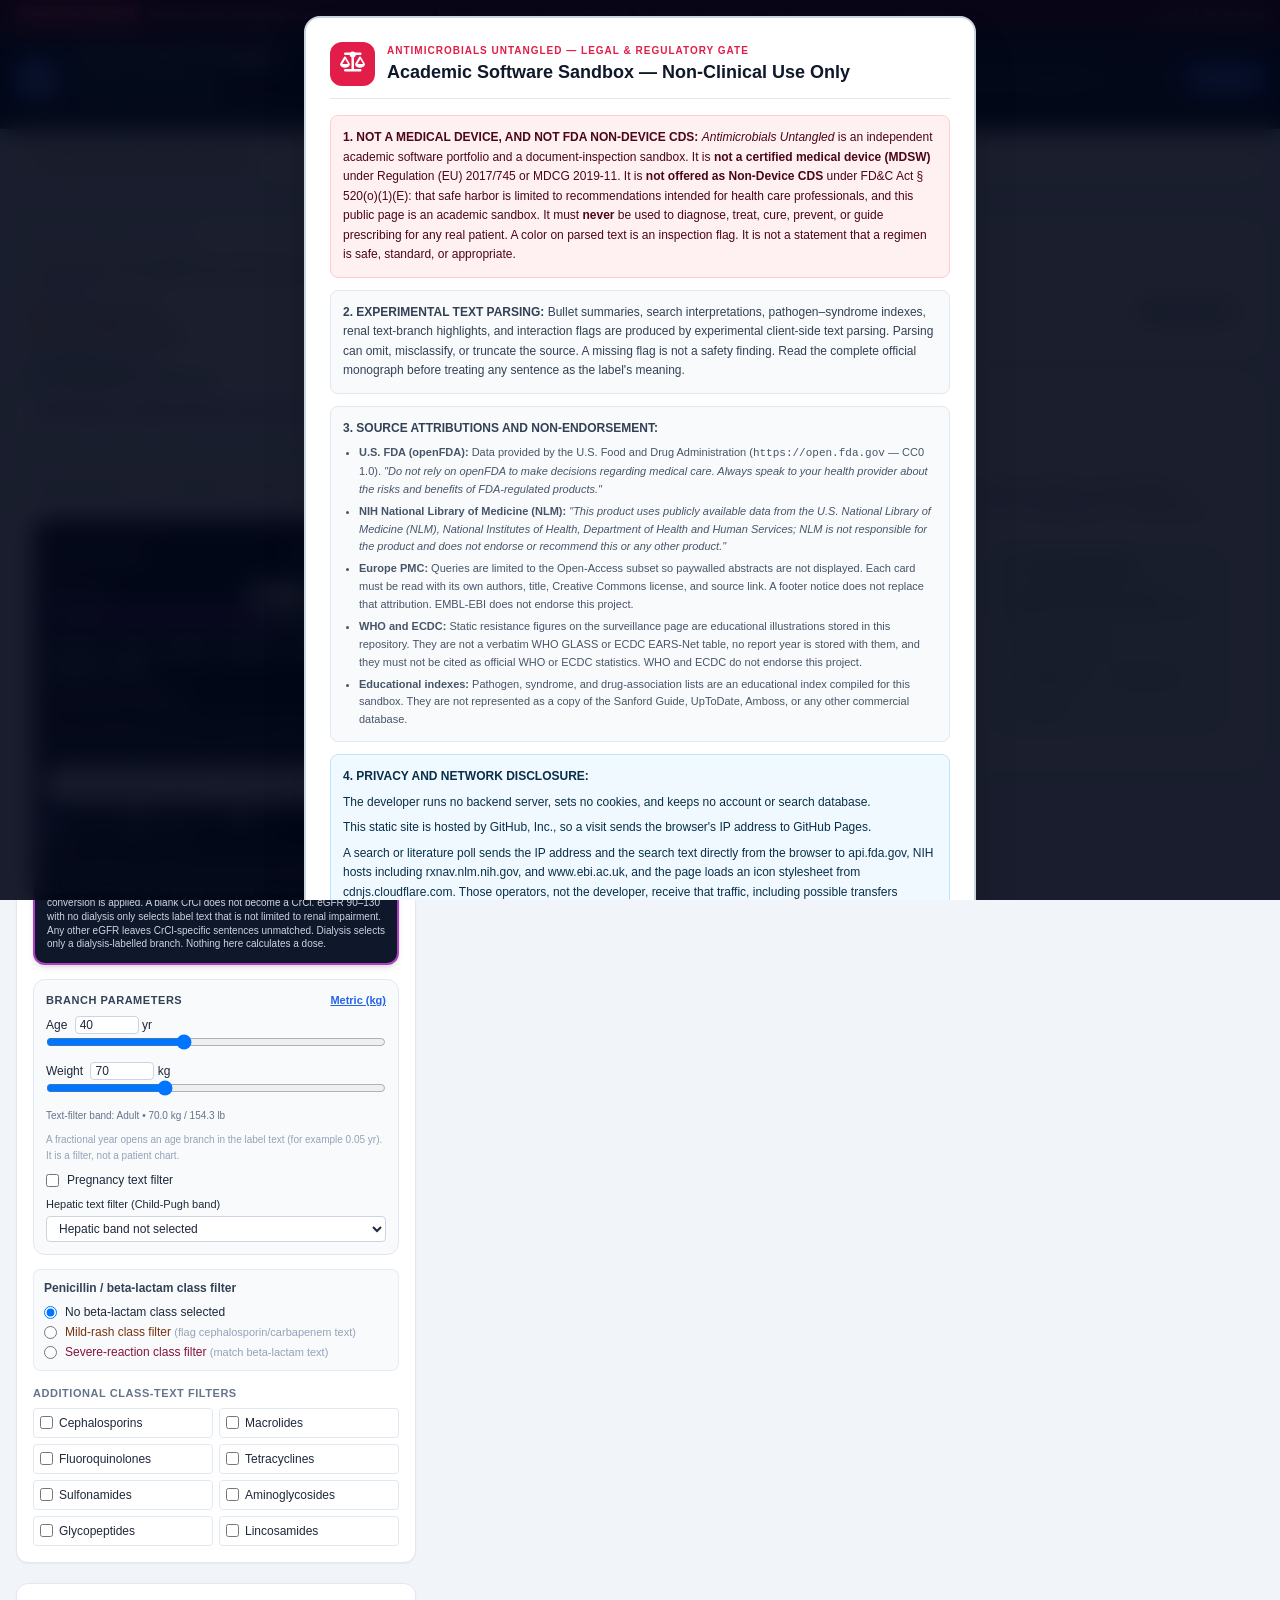
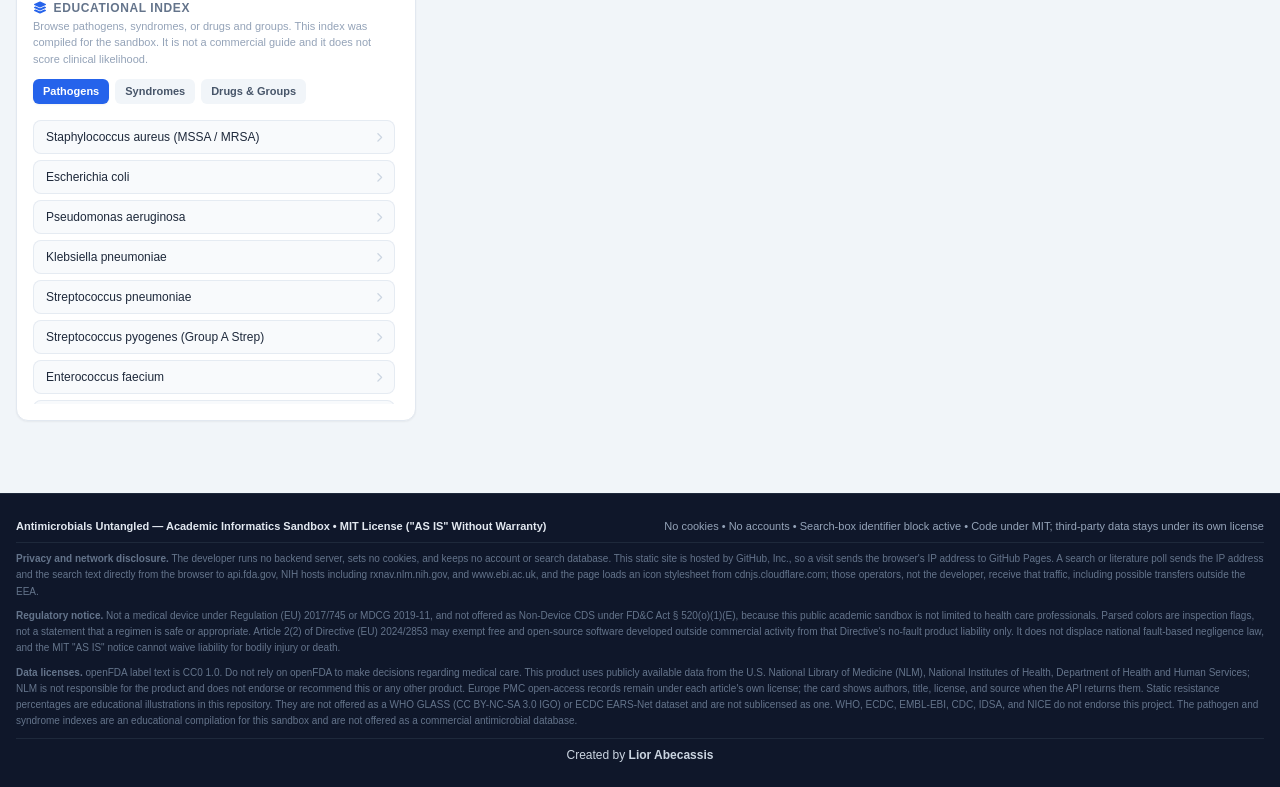
==== index.html @ 3cc13a45 "Scope ROI format drafts to one structural fingerprint. Unmatched drafts stay disabled and can no lon" ====
<!DOCTYPE html>
<html lang="en">
<head>
  <meta charset="UTF-8">
  <meta name="viewport" content="width=device-width, initial-scale=1.0">
  <meta http-equiv="Content-Security-Policy" content="form-action &#39;none&#39;; default-src &#39;self&#39; https: data: blob: &#39;unsafe-inline&#39; &#39;unsafe-eval&#39;; connect-src &#39;self&#39; https://api.fda.gov https://rxnav.nlm.nih.gov https://www.ebi.ac.uk; worker-src &#39;self&#39; blob:; object-src &#39;none&#39;; base-uri &#39;none&#39;">
  <title>Antimicrobials Untangled v1.18 — Modular Prototype</title>
  <link rel="stylesheet" href="./amu-styles.css?v=20261110">
  <link rel="preload" href="./amu-ui.js?v=20261112-search-load" as="script">
  <link rel="preload" href="./amu-resistance.js" as="script">
  <link rel="stylesheet" href="https://cdnjs.cloudflare.com/ajax/libs/font-awesome/6.4.0/css/all.min.css" integrity="sha512-iecdLmaskl7CVkqkXNQ/ZH/XLlvWZOJyj7Yy7tcenmpD1ypASozpmT/E0iPtmFIB46ZmdtAc9eNBvH0H/ZpiBw==" crossorigin="anonymous" referrerpolicy="no-referrer">
  <style>
    [hidden], .hidden { display: none !important; }
    /* Keep the consent gate usable while the application waits for its database.
       The overlay is the only scroll container, so the bottom stays reachable
       on short screens, touch devices and at increased browser zoom. */
    #legalGateModal {
      position: fixed;
      inset: 0;
      z-index: 70;
      display: flex;
      flex-direction: column;
      align-items: center;
      justify-content: flex-start;
      box-sizing: border-box;
      height: 100vh;
      height: 100dvh;
      padding: 16px;
      overflow-x: hidden;
      overflow-y: auto;
      overscroll-behavior-y: contain;
      touch-action: pan-y;
      -webkit-overflow-scrolling: touch;
    }
    #legalGateModal > .amu-legal-dialog {
      flex: 0 0 auto;
      width: 100%;
      max-width: 42rem;
      min-height: 0;
      max-height: none;
      margin-block: auto;
      overflow: visible;
    }
    body { font-family: -apple-system, BlinkMacSystemFont, "Segoe UI", Roboto, sans-serif; }
    .custom-scroll::-webkit-scrollbar { width: 6px; height: 6px; }
    .custom-scroll::-webkit-scrollbar-thumb { background: #94a3b8; border-radius: 3px; }
    @keyframes flashRing {
      0% { box-shadow: 0 0 0 0 rgba(37, 99, 235, 0.8); transform: scale(1.01); }
      50% { box-shadow: 0 0 0 10px rgba(37, 99, 235, 0); transform: scale(1.01); }
      100% { box-shadow: 0 0 0 0 rgba(37, 99, 235, 0); transform: scale(1); }
    }
    .card-flash { animation: flashRing 1.4s ease-out; }
    .renal-vibrant-box {
      background: linear-gradient(135deg, #4a044e 0%, #86198f 55%, #be185d 100%);
      box-shadow: 0 4px 15px -2px rgba(190, 24, 93, 0.45);
    }
    .renal-contra-banner {
      background: linear-gradient(90deg, #991b1b 0%, #dc2626 50%, #b91c1c 100%);
    }
    .caution-banner {
      background: linear-gradient(90deg, #9a3412 0%, #f59e0b 50%, #c2410c 100%);
      box-shadow: 0 4px 14px -2px rgba(245, 158, 11, 0.5);
    }
    .allergy-contra-banner {
      background: linear-gradient(90deg, #7f1d1d 0%, #dc2626 50%, #991b1b 100%);
      box-shadow: 0 4px 14px -2px rgba(220, 38, 38, 0.5);
    }
    .renal-metric-selector { display: inline-flex; align-items: center; gap: 6px; min-height: 44px; cursor: pointer; font-size: 11px; line-height: 1; }
    .renal-metric-selector input { position: absolute; width: 1px; height: 1px; opacity: 0; }
    .renal-metric-option { color: #94a3b8; transition: color .15s ease; }
    .renal-metric-selector[data-metric="egfr"] .renal-option-egfr,
    .renal-metric-selector[data-metric="crcl"] .renal-option-crcl { color: #f8fafc; }
    .renal-switch-track { display: inline-block; position: relative; width: 32px; height: 16px; flex-shrink: 0; border-radius: 4px; background: #475569; box-shadow: inset 0 0 0 1px #64748b; }
    .renal-switch-track::after { content: ""; position: absolute; left: 2px; top: 2px; width: 12px; height: 12px; border-radius: 2px; background: #f1f5f9; transition: transform .15s ease; }
    .renal-metric-selector input:checked + .renal-switch-track::after { transform: translateX(16px); }
    .renal-metric-selector input:focus-visible + .renal-switch-track { outline: 2px solid #c4b5fd; outline-offset: 3px; }
    .renal-metric-selector input:disabled + .renal-switch-track { opacity: .5; }
    @media (prefers-reduced-motion: reduce) { .renal-switch-track, .renal-switch-track::after { transition: none; } }
  </style>
</head>
<body class="bg-slate-100 text-slate-800 min-h-screen flex flex-col">
  <div id="amuDatabaseBar" style="position:relative;z-index:60;background:#e2e8f0;color:#0f172a;padding:10px 18px;font:12px system-ui;border-bottom:1px solid #94a3b8" role="status" aria-live="polite">
    <span id="amuDatabaseStatus">Loading application data automatically…</span>
    <span id="amuLocalDatabaseTools" hidden>
      <label style="cursor:pointer;text-decoration:underline;margin-left:12px">Import database JSON
        <input id="amuDatabaseImport" type="file" accept=".json,application/json" style="max-width:210px;margin-left:6px">
      </label>
      <button id="amuReloadDatabase" type="button" style="margin-left:10px;text-decoration:underline">Reload database</button>
    </span>
  </div>
  <!-- ===================================================================== -->
  <!-- MANDATORY CLICK-WRAP LEGAL & REGULATORY GATE MODAL (ZERO-STORAGE)     -->
  <!-- ===================================================================== -->
  <div id="legalGateModal" role="dialog" aria-modal="true" aria-labelledby="legalGateTitle" tabindex="0" class="bg-slate-950/90 backdrop-blur-md custom-scroll">
    <div class="amu-legal-dialog bg-white rounded-2xl w-full p-6 shadow-2xl border-2 border-slate-300 space-y-4">
      <div class="flex items-center gap-3 border-b border-slate-200 pb-3">
        <div class="bg-rose-600 text-white p-2.5 rounded-xl shrink-0">
          <i class="fa-solid fa-scale-balanced text-xl"></i>
        </div>
        <div>
          <span class="text-[10px] font-bold uppercase tracking-widest text-rose-600 block">Antimicrobials Untangled — Legal &amp; Regulatory Gate</span>
          <h2 id="legalGateTitle" class="text-lg font-extrabold text-slate-900">Academic Software Sandbox — Non-Clinical Use Only</h2>
        </div>
      </div>

      <div class="space-y-3 text-xs text-slate-700 leading-relaxed">
        <div class="p-3 rounded-lg bg-rose-50 border border-rose-200 text-rose-950">
          <strong>1. NOT A MEDICAL DEVICE, AND NOT FDA NON-DEVICE CDS:</strong>
          <em>Antimicrobials Untangled</em> is an independent academic software portfolio and a document-inspection sandbox. It is <strong>not a certified medical device (MDSW)</strong> under Regulation (EU) 2017/745 or MDCG 2019-11. It is <strong>not offered as Non-Device CDS</strong> under FD&amp;C Act § 520(o)(1)(E): that safe harbor is limited to recommendations intended for health care professionals, and this public page is an academic sandbox. It must <strong>never</strong> be used to diagnose, treat, cure, prevent, or guide prescribing for any real patient. A color on parsed text is an inspection flag. It is not a statement that a regimen is safe, standard, or appropriate.
        </div>

        <div class="p-3 rounded-lg bg-slate-50 border border-slate-200">
          <strong>2. EXPERIMENTAL TEXT PARSING:</strong>
          Bullet summaries, search interpretations, pathogen–syndrome indexes, renal text-branch highlights, and interaction flags are produced by experimental client-side text parsing. Parsing can omit, misclassify, or truncate the source. A missing flag is not a safety finding. Read the complete official monograph before treating any sentence as the label's meaning.
        </div>

        <div class="p-3 rounded-lg bg-slate-50 border border-slate-200 space-y-1.5">
          <strong>3. SOURCE ATTRIBUTIONS AND NON-ENDORSEMENT:</strong>
          <ul class="list-disc pl-4 space-y-1 text-[11px] text-slate-600">
            <li><strong>U.S. FDA (openFDA):</strong> Data provided by the U.S. Food and Drug Administration (<span class="font-mono">https://open.fda.gov</span> — CC0 1.0). <em>"Do not rely on openFDA to make decisions regarding medical care. Always speak to your health provider about the risks and benefits of FDA-regulated products."</em></li>
            <li><strong>NIH National Library of Medicine (NLM):</strong> <em>"This product uses publicly available data from the U.S. National Library of Medicine (NLM), National Institutes of Health, Department of Health and Human Services; NLM is not responsible for the product and does not endorse or recommend this or any other product."</em></li>
            <li><strong>Europe PMC:</strong> Queries are limited to the Open-Access subset so paywalled abstracts are not displayed. Each card must be read with its own authors, title, Creative Commons license, and source link. A footer notice does not replace that attribution. EMBL-EBI does not endorse this project.</li>
            <li><strong>WHO and ECDC:</strong> Static resistance figures on the surveillance page are educational illustrations stored in this repository. They are not a verbatim WHO GLASS or ECDC EARS-Net table, no report year is stored with them, and they must not be cited as official WHO or ECDC statistics. WHO and ECDC do not endorse this project.</li>
            <li><strong>Educational indexes:</strong> Pathogen, syndrome, and drug-association lists are an educational index compiled for this sandbox. They are not represented as a copy of the Sanford Guide, UpToDate, Amboss, or any other commercial database.</li>
          </ul>
        </div>

        <div class="p-3 rounded-lg bg-sky-50 border border-sky-200 text-sky-950 space-y-1.5">
          <strong>4. PRIVACY AND NETWORK DISCLOSURE:</strong>
          <p>The developer runs no backend server, sets no cookies, and keeps no account or search database.</p>
          <p>This static site is hosted by GitHub, Inc., so a visit sends the browser's IP address to GitHub Pages.</p>
          <p>A search or literature poll sends the IP address and the search text directly from the browser to api.fda.gov, NIH hosts including rxnav.nlm.nih.gov, and www.ebi.ac.uk, and the page loads an icon stylesheet from cdnjs.cloudflare.com. Those operators, not the developer, receive that traffic, including possible transfers outside the EEA.</p>
        </div>

        <div class="p-3 rounded-lg bg-slate-50 border border-slate-200">
          <strong>5. MIT NOTICE AND WHAT IT DOES NOT WAIVE:</strong>
          The source code is released free of charge, outside commercial activity, under the MIT License ("AS IS", without warranty). Article 2(2) of Directive (EU) 2024/2853 can exempt that kind of free and open-source software from the Directive's no-fault product liability. Article 2(4) preserves national fault-based negligence law. An "AS IS" notice cannot waive liability for bodily injury or death. Hosting this page is not the same thing as only publishing a source repository. The click-through records that this sandbox is not a basis for patient care.
        </div>
      </div>

      <label class="flex items-start gap-2.5 p-3 rounded-xl bg-slate-100 border border-slate-300 cursor-pointer text-xs font-semibold text-slate-900">
        <input type="checkbox" id="legalConsentCheck" onchange="document.getElementById(&#39;enterSandboxBtn&#39;).disabled = !this.checked" class="mt-0.5 rounded text-blue-600">
        <span>I am viewing <em>Antimicrobials Untangled</em> only as an academic portfolio demonstration. I will not use it for clinical patient care. I have read the hosting and third-party API disclosure, and I understand the MIT notice does not waive liability for bodily injury or death.</span>
      </label>

      <div class="flex justify-end">
        <button id="enterSandboxBtn" disabled="" onclick="acceptLegalGate()" class="bg-blue-600 hover:bg-blue-500 disabled:bg-slate-300 disabled:text-slate-500 text-white text-xs font-bold px-5 py-2.5 rounded-xl transition-all shadow">
          Acknowledge &amp; Enter Antimicrobials Untangled
        </button>
      </div>
    </div>
  </div>

  <!-- ===================================================================== -->
  <!-- FULL MONOGRAPH & SELF-REGULATION INSPECTOR MODAL                      -->
  <!-- ===================================================================== -->
  <div id="amuAppShell" style="display:contents" inert="">
  <div id="monographModal" class="fixed inset-0 bg-slate-950/75 backdrop-blur-sm z-50 flex items-center justify-center p-4 hidden">
    <div class="bg-white rounded-2xl max-w-3xl w-full p-6 shadow-2xl border border-slate-300 space-y-4 max-h-[88vh] flex flex-col">
      <div class="flex items-start justify-between border-b border-slate-200 pb-3">
        <div>
          <span id="modalSectionTag" class="text-[10px] font-bold uppercase tracking-wider text-purple-700 bg-purple-100 px-2 py-0.5 rounded">Source text and attribution</span>
          <h3 id="modalDrugTitle" class="text-base font-bold text-slate-900 mt-1">Monograph Inspector</h3>
        </div>
        <button onclick="closeMonographModal()" class="text-slate-400 hover:text-slate-700 text-xl font-bold px-2">&times;</button>
      </div>
      <div id="modalReasonBanner" class="p-3 rounded-lg bg-amber-50 border border-amber-200 text-xs text-amber-950"></div>
      <div id="modalRawTextBody" class="p-4 rounded-xl bg-slate-50 border border-slate-200 text-xs text-slate-800 leading-relaxed overflow-y-auto custom-scroll flex-1 whitespace-pre-wrap font-mono"></div>
      <div class="flex justify-between items-center pt-2 border-t border-slate-100 text-[11px] text-slate-500">
        <span id="modalSourceAttribution">Source details appear with the selected record.</span>
        <button onclick="closeMonographModal()" class="bg-slate-900 text-white text-xs font-semibold px-4 py-2 rounded-lg hover:bg-slate-800">Close Inspector</button>
      </div>
    </div>
  </div>

  <!-- ===================================================================== -->
  <!-- PERSISTENT TOP LEGAL & ATTRIBUTION BANNER                             -->
  <!-- ===================================================================== -->
  <div class="bg-rose-950 text-rose-100 text-[11px] px-4 py-1.5 border-b border-rose-800">
    <div class="max-w-7xl mx-auto flex flex-col sm:flex-row sm:items-center sm:justify-between gap-1">
      <div class="flex items-center gap-2">
        <span class="bg-rose-600 text-white text-[9px] font-extrabold uppercase px-1.5 py-0.5 rounded">Non-Clinical Sandbox</span>
        <span><strong>Antimicrobials Untangled:</strong> Academic document sandbox. Not a medical device and not FDA CDS. No accounts stored here. Host and API disclosure is in the footer.</span>
      </div>
      <button onclick="document.getElementById(&#39;legalGateModal&#39;).classList.remove(&#39;hidden&#39;)" class="underline text-rose-300 hover:text-white text-left sm:text-right shrink-0 font-semibold">
        Legal &amp; API Notices
      </button>
    </div>
  </div>

  <!-- ===================================================================== -->
  <!-- TOP NAVIGATION & CONTROL PANEL                                        -->
  <!-- ===================================================================== -->
  <header class="bg-slate-900 text-white border-b border-slate-800 sticky top-0 z-30 shadow-lg">
    <div class="max-w-7xl mx-auto px-4 py-3 flex flex-col lg:flex-row lg:items-center lg:justify-between gap-3">
      
      <div class="flex flex-col sm:flex-row sm:items-center gap-4">
        <div class="flex items-center gap-3 cursor-pointer" onclick="renderWelcomeHomeState()">
          <!-- DYNAMIC LAYERED LOGO ICON: Thumbs-Up Partially Covering Bacteria (Pathogen/Syndrome) OR Medical Cross (Drug/Group) -->
          <div id="headerLogoBox" class="bg-blue-600 w-11 h-11 rounded-xl text-white shadow-inner relative flex items-center justify-center shrink-0" title="Pathogen &amp; Syndrome Mode: Thumbs-Up over Bacteria">
            <!-- Base Icon (Bacteria by default; switches to Medical Cross in Drug Mode) -->
            <i id="headerBaseIcon" class="fa-solid fa-bacterium text-[20px] text-blue-100 -translate-x-1 -translate-y-1 transition-all"></i>
            <!-- Partially Covering Thumbs-Up Icon -->
            <i class="fa-solid fa-thumbs-up text-[14px] text-white absolute bottom-1 right-1 drop-shadow-[0_2px_2px_rgba(30,58,138,0.95)]"></i>
          </div>
          <div>
            <div class="flex items-center gap-2 flex-wrap">
              <h1 class="text-lg font-extrabold tracking-tight text-white">Antimicrobials Untangled</h1>
              <span class="bg-emerald-500/20 text-emerald-300 border border-emerald-500/30 text-[10px] px-2 py-0.5 rounded-full font-semibold flex items-center gap-1">
                <i class="fa-solid fa-user-lock text-[9px]"></i> No accounts stored here
              </span>
            </div>
            <p class="text-[11px] text-slate-400">Pathogen • Syndrome/Disease • Drug/Drug Group</p>
          </div>
        </div>

        <!-- CONTROL PANEL: Page Switcher -->
        <nav class="flex items-center bg-slate-800 p-1 rounded-xl border border-slate-700 self-start sm:self-auto">
          <button id="navBtnCds" onclick="switchPage(&#39;cds&#39;)" class="px-3.5 py-1.5 rounded-lg text-xs font-bold transition-all flex items-center gap-2 bg-blue-600 text-white shadow">
            <i class="fa-solid fa-pills"></i>
            <span>Therapeutic Explorer</span>
          </button>
          <button id="navBtnResistances" onclick="switchPage(&#39;resistances&#39;)" class="px-3.5 py-1.5 rounded-lg text-xs font-bold transition-all flex items-center gap-2 text-slate-300 hover:text-white">
            <i class="fa-solid fa-chart-line"></i>
            <span>Resistances (Daily Poll)</span>
          </button>
        </nav>
      </div>

      <!-- Universal Search Bar with Strict PII Firewall -->
      <div id="cdsSearchBar" class="flex flex-col w-full lg:w-[460px] gap-1">
        <div class="flex items-center gap-2">
          <div class="relative flex-1">
            <i class="fa-solid fa-magnifying-glass absolute left-3 top-2.5 text-slate-400 text-xs"></i>
            <input type="text" id="diseaseSearchInput" autocomplete="off" spellcheck="false" placeholder="Search Pathogen, Syndrome, or Drug/Group..." onkeydown="if(event.key === &#39;Enter&#39;) executeDiseaseQuery()" class="w-full bg-slate-800 text-white text-xs rounded-lg pl-8 pr-3 py-2 border border-slate-700 focus:outline-none focus:border-blue-500 placeholder-slate-400">
          </div>
          <button onclick="executeDiseaseQuery()" class="bg-blue-600 hover:bg-blue-500 text-white text-xs font-semibold px-3.5 py-2 rounded-lg transition-colors shrink-0 shadow">
            Untangle
          </button>
        </div>
        <div id="piiFirewallAlert" class="hidden text-[10px] bg-rose-900/90 text-rose-200 px-2.5 py-1 rounded border border-rose-600 font-semibold"></div>
      </div>

    </div>
  </header>

  <!-- ======================================================================= -->
  <!-- PAGE 1: THERAPEUTIC EXPLORER                                            -->
  <!-- ======================================================================= -->
  <details id="amuFieldsPanel" class="mx-4 my-3 p-3 bg-white border border-slate-300 rounded-xl text-xs">
    <summary class="cursor-pointer font-bold text-slate-700">Database-defined branch fields <span id="amuFieldCount"></span></summary>
    <p class="my-2 text-slate-500">These are monograph text-branch filters. Values stay in memory for this tab and are not a patient chart. Page controls supply the existing fields. Enable a label-interpreter override to replace a page value; an empty override means unknown. Legacy reference panels continue to follow the page controls. New fields appear from the database automatically.</p>
    <div id="amuFieldControls" class="grid grid-cols-1 sm:grid-cols-2 lg:grid-cols-3 gap-3"></div>
    <button id="amuResetFields" type="button" class="mt-3 px-3 py-1 border rounded">Clear branch-field overrides</button>
  </details>
  <main id="pageCds" class="max-w-7xl mx-auto px-4 py-6 grid grid-cols-1 lg:grid-cols-12 gap-6 flex-1">
    
    <!-- Left Sidebar -->
    <aside class="lg:col-span-4 space-y-5">

      <!-- Risk & Self-Regulation Color Legend -->
      <section class="bg-white p-3.5 rounded-xl border border-slate-200 shadow-sm space-y-2">
        <span class="text-[10px] font-bold text-slate-400 uppercase tracking-wider block">Parsed-text color legend</span>
        <p class="text-[10px] text-slate-500 leading-snug">Colors mark phrases the experimental parser detected in retrieved text. They are not a safety, risk, or dosing judgment. Green means no flag was detected in the parsed excerpt.</p>
        <div class="grid grid-cols-1 gap-1.5 text-[11px]">
          <div class="flex items-center gap-1.5 text-rose-800 font-semibold"><span class="w-2.5 h-2.5 rounded-full bg-rose-500 shrink-0"></span>Parsed caution phrase</div>
          <div class="flex items-center gap-1.5 text-amber-800 font-semibold"><span class="w-2.5 h-2.5 rounded-full bg-amber-500 shrink-0"></span>Parsed adjustment phrase</div>
          <div class="flex items-center gap-1.5 text-blue-800 font-semibold"><span class="w-2.5 h-2.5 rounded-full bg-blue-500 shrink-0"></span>Unflagged Label Text</div>
          <div class="flex items-center gap-1.5 text-emerald-800 font-semibold"><span class="w-2.5 h-2.5 rounded-full bg-emerald-500 shrink-0"></span>No Flag Detected in Parsed Text</div>
          <div class="flex items-center gap-1.5 text-purple-900 font-bold bg-purple-50 p-1.5 rounded border border-purple-200">
            <i class="fa-solid fa-eye text-purple-600"></i>
            <span>Purple flag = complex text (hover preview / click full text)</span>
          </div>
        </div>
      </section>

      <!-- Patient Allergy & Vibrant Renal Function Controls -->
      <section class="bg-white p-4 rounded-xl border border-slate-200 shadow-sm space-y-3.5">
        <div class="flex items-center justify-between border-b border-slate-100 pb-2">
          <h2 class="text-xs font-bold text-slate-500 uppercase tracking-wider flex items-center gap-1.5">
            <i class="fa-solid fa-sliders text-blue-600"></i> Monograph text-branch filters
          </h2>
          <button onclick="resetAllergies()" class="text-[11px] text-blue-600 hover:underline font-medium">Reset All</button>
        </div>

        <!-- RENAL MEASUREMENT SELECTOR: direct measurements; explicit standard-dose assumption for normal eGFR only -->
        <div id="renalToggleWrapper" class="p-3 rounded-xl bg-slate-900 text-white border-2 border-fuchsia-500/80 shadow-md space-y-2 transition-all">
          <div class="flex items-center justify-between gap-2">
            <span class="text-xs font-extrabold tracking-wide text-fuchsia-200"><i class="fa-solid fa-kidneys text-fuchsia-400 mr-1"></i>Renal text filter</span>
            <label class="renal-metric-selector font-bold" data-metric="egfr">
              <span class="renal-metric-option renal-option-egfr" aria-hidden="true">eGFR</span>
              <input id="useCrClInput" type="checkbox" role="switch" aria-label="Use CrCl instead of eGFR" aria-describedby="renalMetricStatus" onchange="syncRenalMetric()">
              <span class="renal-switch-track" aria-hidden="true"></span>
              <span class="renal-metric-option renal-option-crcl" aria-hidden="true">CrCl</span>
            </label>
          </div>
          <div id="egfrInputGroup" class="space-y-2">
            <div class="flex items-center justify-between gap-2"><span class="text-[11px] font-bold text-fuchsia-100">eGFR value</span><span class="text-[10px] text-slate-300"><input id="egfrNum" type="number" min="0" max="160" step="1" value="100" oninput="syncEgfr(this.value,&#39;num&#39;)" class="w-16 text-slate-900 rounded px-1 text-xs"> mL/min/1.73 m²</span></div>
            <input id="egfrRng" type="range" min="0" max="160" step="1" value="100" oninput="syncEgfr(this.value,&#39;rng&#39;)" class="w-full accent-fuchsia-500">
            <div class="flex flex-wrap gap-1"><button type="button" onclick="syncEgfr(140)" class="text-[10px] font-bold px-1.5 py-0.5 rounded bg-slate-700 hover:bg-fuchsia-600 text-slate-100">ARC &gt;130</button><button type="button" onclick="syncEgfr(100)" class="text-[10px] font-bold px-1.5 py-0.5 rounded bg-slate-700 hover:bg-fuchsia-600 text-slate-100">G1 ≥90</button><button type="button" onclick="syncEgfr(75)" class="text-[10px] font-bold px-1.5 py-0.5 rounded bg-slate-700 hover:bg-fuchsia-600 text-slate-100">G2 60–89</button><button type="button" onclick="syncEgfr(52)" class="text-[10px] font-bold px-1.5 py-0.5 rounded bg-slate-700 hover:bg-fuchsia-600 text-slate-100">G3a 45–59</button><button type="button" onclick="syncEgfr(37)" class="text-[10px] font-bold px-1.5 py-0.5 rounded bg-slate-700 hover:bg-fuchsia-600 text-slate-100">G3b 30–44</button><button type="button" onclick="syncEgfr(22)" class="text-[10px] font-bold px-1.5 py-0.5 rounded bg-slate-700 hover:bg-fuchsia-600 text-slate-100">G4 15–29</button><button type="button" onclick="syncEgfr(10)" class="text-[10px] font-bold px-1.5 py-0.5 rounded bg-slate-700 hover:bg-fuchsia-600 text-slate-100">G5 &lt;15</button></div>
            <div id="egfrStage" class="text-[11px] font-bold text-fuchsia-200"></div>
          </div>
          <div id="crclInputGroup" class="space-y-2 hidden">
            <div class="flex items-center justify-between gap-2"><span class="text-[11px] font-bold text-amber-100">Creatinine clearance (CrCl)</span><span class="text-[10px] text-slate-300"><input id="crclNum" type="number" min="0" max="160" step="1" placeholder="Enter" oninput="syncCrCl(this.value,&#39;num&#39;)" class="w-16 text-slate-900 rounded px-1 text-xs"> mL/min</span></div>
            <input id="crclRng" type="range" min="0" max="160" step="1" value="0" disabled="" oninput="syncCrCl(this.value,&#39;rng&#39;)" class="w-full accent-amber-400 disabled:opacity-30">
            <div class="flex flex-wrap gap-1"><button type="button" onclick="syncCrCl(120)" class="text-[10px] font-bold px-1.5 py-0.5 rounded bg-slate-700 hover:bg-amber-600 text-slate-100">≥90</button><button type="button" onclick="syncCrCl(75)" class="text-[10px] font-bold px-1.5 py-0.5 rounded bg-slate-700 hover:bg-amber-600 text-slate-100">60–89</button><button type="button" onclick="syncCrCl(45)" class="text-[10px] font-bold px-1.5 py-0.5 rounded bg-slate-700 hover:bg-amber-600 text-slate-100">30–59</button><button type="button" onclick="syncCrCl(22)" class="text-[10px] font-bold px-1.5 py-0.5 rounded bg-slate-700 hover:bg-amber-600 text-slate-100">15–29</button><button type="button" onclick="syncCrCl(8)" class="text-[10px] font-bold px-1.5 py-0.5 rounded bg-slate-700 hover:bg-amber-600 text-slate-100">&lt;15</button></div>
            <div id="crclStage" class="text-[11px] font-bold text-amber-200">Enter CrCl to evaluate CrCl-specific FDA label branches.</div>
          </div>
          <div id="renalMetricStatus" class="text-[10px] text-slate-300" aria-live="polite">eGFR text filter selected. A blank CrCl, with eGFR 90–130 and no dialysis, selects the ordinary-function label text. It does not convert eGFR into CrCl and does not recommend a dose.</div>
          <div class="flex flex-wrap gap-x-3 gap-y-1 text-[11px] text-slate-200">
            <label class="flex items-center gap-1 cursor-pointer"><input type="radio" name="rrtMode" value="none" checked="" onchange="syncRenalMetric()"> No dialysis</label>
            <label class="flex items-center gap-1 cursor-pointer"><input type="radio" name="rrtMode" value="hd" onchange="syncRenalMetric()"> Intermittent HD</label>
            <label class="flex items-center gap-1 cursor-pointer"><input type="radio" name="rrtMode" value="crrt" onchange="syncRenalMetric()"> CRRT</label>
            <label class="flex items-center gap-1 cursor-pointer"><input type="radio" name="rrtMode" value="capd" onchange="syncRenalMetric()"> Peritoneal dialysis (CAPD)</label>
          </div>
          <input type="checkbox" id="renalFlag" class="hidden">
          <p class="text-[10px] text-slate-300 leading-snug">FDA Monograph Branch Explorer. These values are text-filter parameters: they choose which monograph sentences are shown. eGFR is entered in mL/min/1.73 m² and CrCl is entered separately in mL/min. No numeric conversion is applied. A blank CrCl does not become a CrCl. eGFR 90–130 with no dialysis only selects label text that is not limited to renal impairment. Any other eGFR leaves CrCl-specific sentences unmatched. Dialysis selects only a dialysis-labelled branch. Nothing here calculates a dose.</p>
        </div>

        <!-- MONOGRAPH BRANCH PARAMETERS -->
        <div class="p-3 rounded-xl bg-slate-50 border border-slate-200 space-y-2 text-xs">
          <div class="flex items-center justify-between">
            <b class="text-slate-700 uppercase tracking-wider text-[11px]">Branch parameters</b>
            <button id="unitBtn" onclick="toggleUnits()" class="text-[11px] font-bold text-blue-600 underline">Metric (kg)</button>
          </div>
          <label class="block">Age
            <input id="ageNum" type="number" min="0" max="110" step="0.01" value="40" oninput="syncPt(&#39;age&#39;,this.value)" class="w-16 border border-slate-300 rounded px-1 ml-1"> yr
            <input id="ageRng" type="range" min="0" max="100" step="0.01" value="40" oninput="syncPt(&#39;age&#39;,this.value)" class="w-full">
          </label>
          <div id="neonatalContextGroup" class="hidden rounded-lg border border-amber-200 bg-amber-50 p-2 space-y-2">
            <div class="text-[10px] font-bold uppercase tracking-wide text-amber-900">Neonatal label-text branch (only if that label names age)</div>
            <div class="grid grid-cols-2 gap-2">
              <label class="text-[11px] text-amber-950">Gestational age at birth (weeks)
                <input id="gaWeeksInput" type="number" min="20" max="45" step="0.1" placeholder="e.g. 32" oninput="syncNeonatal(&#39;ga&#39;,this.value)" class="w-full border border-amber-300 rounded px-2 py-1 text-xs">
              </label>
              <label class="text-[11px] text-amber-950">Postnatal age (days)
                <input id="pnaDaysInput" type="number" min="0" max="120" step="1" placeholder="e.g. 5" oninput="syncNeonatal(&#39;pna&#39;,this.value)" class="w-full border border-amber-300 rounded px-2 py-1 text-xs">
              </label>
            </div>
            <div class="text-[10px] text-amber-800">These fields apply only when the selected label text itself distinguishes gestational age and postnatal age. They do not calculate a neonatal dose.</div>
          </div>
          <label class="block">Weight
            <input id="wtNum" type="number" min="0" step="0.1" value="70" oninput="syncPt(&#39;wt&#39;,this.value)" class="w-16 border border-slate-300 rounded px-1 ml-1"> <span id="wtUnit">kg</span>
            <input id="wtRng" type="range" min="2" max="200" step="0.5" value="70" oninput="syncPt(&#39;wt&#39;,this.value)" class="w-full">
          </label>
          <div id="ptNote" class="text-[10px] text-slate-500"></div>
          <p class="text-[10px] text-slate-400">A fractional year opens an age branch in the label text (for example 0.05 yr). It is a filter, not a patient chart.</p>
          <label class="flex items-center gap-2 cursor-pointer"><input type="checkbox" id="ptPreg" onchange="reFilterCurrentResults()" class="rounded"> Pregnancy text filter</label>
          <label class="block text-[11px]">Hepatic text filter (Child-Pugh band)
            <select id="ptHepClass" onchange="reFilterCurrentResults()" class="mt-1 w-full border border-slate-300 rounded px-2 py-1 text-xs bg-white">
              <option value="none">Hepatic band not selected</option>
              <option value="A">Class A — mild</option>
              <option value="B">Class B — moderate</option>
              <option value="C">Class C — severe</option>
            </select>
          </label>
        </div>

        <!-- Penicillin / Beta-Lactam Status -->
        <div class="space-y-1 bg-slate-50 p-2.5 rounded-lg border border-slate-200/80">
          <label class="text-xs font-bold text-slate-700 block">Penicillin / beta-lactam class filter</label>
          <div class="space-y-1 text-xs pt-1">
            <label class="flex items-center gap-2 cursor-pointer">
              <input type="radio" name="pcnStatus" value="none" checked="" onchange="reFilterCurrentResults()" class="text-blue-600">
              <span>No beta-lactam class selected</span>
            </label>
            <label class="flex items-center gap-2 cursor-pointer text-amber-900">
              <input type="radio" name="pcnStatus" value="mild" onchange="reFilterCurrentResults()" class="text-amber-600">
              <span>Mild-rash class filter <span class="text-slate-400 text-[11px]">(flag cephalosporin/carbapenem text)</span></span>
            </label>
            <label class="flex items-center gap-2 cursor-pointer text-rose-900">
              <input type="radio" name="pcnStatus" value="severe" onchange="reFilterCurrentResults()" class="text-rose-600">
              <span>Severe-reaction class filter <span class="text-slate-400 text-[11px]">(match beta-lactam text)</span></span>
            </label>
          </div>
        </div>

        <!-- Additional Class Allergies -->
        <div class="space-y-1.5">
          <label class="text-[11px] font-bold text-slate-500 uppercase tracking-wider block">Additional class-text filters</label>
          <div class="grid grid-cols-2 gap-1.5 text-xs">
            <label class="flex items-center gap-1.5 p-1.5 rounded border border-slate-200 hover:bg-slate-50 cursor-pointer">
              <input type="checkbox" id="alg_cephalosporin" onchange="reFilterCurrentResults()" class="rounded text-rose-600">
              <span>Cephalosporins</span>
            </label>
            <label class="flex items-center gap-1.5 p-1.5 rounded border border-slate-200 hover:bg-slate-50 cursor-pointer">
              <input type="checkbox" id="alg_macrolide" onchange="reFilterCurrentResults()" class="rounded text-rose-600">
              <span>Macrolides</span>
            </label>
            <label class="flex items-center gap-1.5 p-1.5 rounded border border-slate-200 hover:bg-slate-50 cursor-pointer">
              <input type="checkbox" id="alg_quinolone" onchange="reFilterCurrentResults()" class="rounded text-rose-600">
              <span>Fluoroquinolones</span>
            </label>
            <label class="flex items-center gap-1.5 p-1.5 rounded border border-slate-200 hover:bg-slate-50 cursor-pointer">
              <input type="checkbox" id="alg_tetracycline" onchange="reFilterCurrentResults()" class="rounded text-rose-600">
              <span>Tetracyclines</span>
            </label>
            <label class="flex items-center gap-1.5 p-1.5 rounded border border-slate-200 hover:bg-slate-50 cursor-pointer">
              <input type="checkbox" id="alg_sulfa" onchange="reFilterCurrentResults()" class="rounded text-rose-600">
              <span>Sulfonamides</span>
            </label>
            <label class="flex items-center gap-1.5 p-1.5 rounded border border-slate-200 hover:bg-slate-50 cursor-pointer">
              <input type="checkbox" id="alg_aminoglycoside" onchange="reFilterCurrentResults()" class="rounded text-rose-600">
              <span>Aminoglycosides</span>
            </label>
            <label class="flex items-center gap-1.5 p-1.5 rounded border border-slate-200 hover:bg-slate-50 cursor-pointer">
              <input type="checkbox" id="alg_glycopeptide" onchange="reFilterCurrentResults()" class="rounded text-rose-600">
              <span>Glycopeptides</span>
            </label>
            <label class="flex items-center gap-1.5 p-1.5 rounded border border-slate-200 hover:bg-slate-50 cursor-pointer">
              <input type="checkbox" id="alg_lincosamide" onchange="reFilterCurrentResults()" class="rounded text-rose-600">
              <span>Lincosamides</span>
            </label>
          </div>
        </div>
      </section>

      <!-- Clinical Directory (Clean Labels: Pathogens, Syndromes, Drugs & Groups) -->
      <section class="bg-white p-4 rounded-xl border border-slate-200 shadow-sm space-y-3">
        <div>
          <h2 class="text-xs font-bold text-slate-500 uppercase tracking-wider flex items-center gap-1.5">
            <i class="fa-solid fa-layer-group text-blue-600"></i> Educational index
          </h2>
          <p class="text-[11px] text-slate-400 mt-0.5">Browse pathogens, syndromes, or drugs and groups. This index was compiled for the sandbox. It is not a commercial guide and it does not score clinical likelihood.</p>
        </div>
        <div class="flex flex-wrap gap-1.5" id="systemTabs"></div>
        <div class="grid grid-cols-1 gap-1.5 pt-1 max-h-72 overflow-y-auto custom-scroll pr-1" id="syndromeList"></div>
      </section>

    </aside>

    <!-- Right Main Panel -->
    <section class="lg:col-span-8 space-y-4">

      <!-- ACTIVE QUERY HEADER -->
      <div class="bg-white p-5 rounded-xl border border-slate-200 shadow-sm space-y-3.5">
        
        <!-- Search Scope Tracker (Without "Level X" Text) -->
        <div class="flex flex-wrap items-center gap-1.5 pb-2 border-b border-slate-100 text-[10px] font-bold uppercase tracking-wider">
          <span class="text-slate-400 mr-1">Active Scope:</span>
          <span id="levelBadgePathogen" class="px-2.5 py-0.5 rounded-full border border-slate-200 bg-slate-50 text-slate-400">
            Pathogen-Specific
          </span>
          <span id="levelBadgeSyndrome" class="px-2.5 py-0.5 rounded-full border border-slate-200 bg-slate-50 text-slate-400">
            Syndrome / Disease
          </span>
          <span id="levelBadgeDrug" class="px-2.5 py-0.5 rounded-full border border-slate-200 bg-slate-50 text-slate-400">
            Drug / Drug Group
          </span>
        </div>

        <div class="flex flex-col sm:flex-row sm:items-center justify-between gap-3">
          <div>
            <div class="flex items-center gap-2 flex-wrap">
              <span id="queryModeTag" class="text-[10px] font-bold uppercase tracking-wider text-blue-600 bg-blue-50 px-2 py-0.5 rounded border border-blue-200">Ready to Search</span>
              <span id="nihDiseaseBadge" class="text-[10px] font-medium text-slate-500">Select a pathogen, syndrome, or drug/group</span>
            </div>
            <h2 id="activeDiseaseHeader" class="text-xl font-extrabold text-slate-900 mt-1">Antimicrobials Untangled Explorer</h2>
          </div>
          <div class="flex items-center gap-2 text-xs shrink-0">
            <span id="drugCountBadge" class="bg-slate-100 text-slate-700 font-semibold px-3 py-1.5 rounded-lg border border-slate-200">Awaiting Query</span>
          </div>
        </div>

        <!-- CLEAN "SHOWING RESULTS FOR X" + ALTERNATIVE INTERPRETATIONS BANNER -->
        <div id="typoCorrectionBanner" class="hidden p-3 rounded-xl bg-amber-50 border border-amber-300 text-xs text-amber-950 space-y-2">
          <div id="typoCorrectionText" class="flex items-center gap-2 font-semibold"></div>
          <div id="typoAlternativePills" class="flex flex-wrap items-center gap-1.5 pt-1"></div>
        </div>

        <!-- DRUG / DRUG GROUP SCOPE ONLY: MAIN CLINICAL INFECTIONS & INDICATIONS -->
        <div id="drugMainInfectionsBox" class="hidden pt-3 border-t border-slate-100 space-y-2">
          <div class="flex items-center justify-between">
            <span class="text-[10px] font-bold uppercase tracking-wider text-emerald-700 flex items-center gap-1.5">
              <i class="fa-solid fa-virus-slash"></i> Indexed label indications for this drug / group (educational map; click to open that syndrome):
            </span>
          </div>
          <div id="drugMainInfectionsPills" class="flex flex-wrap gap-1.5"></div>
        </div>

        <!-- PATHOGEN-SPECIFIC SCOPE ONLY: CLICKABLE DISEASES CAUSED BY THIS PATHOGEN -->
        <div id="pathogenDiseaseFilterBox" class="hidden pt-3 border-t border-slate-100 space-y-2">
          <div class="flex items-center justify-between">
            <span class="text-[10px] font-bold uppercase tracking-wider text-indigo-700 flex items-center gap-1.5">
              <i class="fa-solid fa-bacterium"></i> Indexed presentations for this pathogen (educational map; click to filter text):
            </span>
            <span id="activeDiseaseSubfilterLabel" class="text-[11px] font-semibold text-slate-500">Showing: All Presentations</span>
          </div>
          <div id="pathogenDiseasePills" class="flex flex-wrap gap-1.5"></div>
          <div id="pathogenClinicalNote" class="hidden p-2.5 rounded-lg bg-indigo-50/80 border border-indigo-200 text-[11px] text-indigo-950 leading-relaxed"></div>
        </div>

      </div>

      <!-- SYNDROME-ONLY PATHOGEN FILTER -->
      <section id="syndromePathogenFilterBox" class="hidden bg-white p-4 rounded-xl border border-slate-200 shadow-sm space-y-2.5">
        <div class="flex flex-col sm:flex-row sm:items-center justify-between gap-1">
          <span class="text-[10px] font-extrabold uppercase tracking-wider text-indigo-700 flex items-center gap-1.5"><i class="fa-solid fa-bacterium"></i> Indexed pathogens for this syndrome</span>
          <span id="activeSyndromePathogenLabel" class="text-[11px] text-slate-500">Active filter: All pathogens</span>
        </div>
        <div id="syndromePathogenPills" class="flex flex-wrap gap-1.5"></div>
        <p id="syndromePathogenNote" class="text-[10px] text-slate-500 leading-relaxed"></p>
      </section>

      <!-- NIH NLM & GUIDELINE VERIFIED ACTIVE INGREDIENTS BAR (SINGLE-SELECT, PINS DATA HUB TO TOP OF LIST) -->
      <div id="nihIngredientsBox" class="hidden bg-slate-900 text-white p-4 rounded-xl shadow-md space-y-2.5 border border-slate-800">
        <div class="flex flex-col sm:flex-row sm:items-center justify-between gap-1">
          <span class="text-[10px] font-bold uppercase tracking-wider text-emerald-400 flex items-center gap-1.5">
            <i class="fa-solid fa-check-double"></i> NIH NLM &amp; Curated Ingredient Associations
          </span>
          <span id="nihClickStatus" class="text-[11px] text-sky-300 font-medium">Select one drug at a time to pin its data hub to #1 below</span>
        </div>
        <div id="nihIngredientsPills" class="flex flex-wrap gap-1.5 pt-1"></div>
      </div>

      <!-- Loading Spinner -->
      <div id="loadingIndicator" class="hidden bg-white rounded-xl border border-slate-200 p-12 text-center space-y-3 shadow-sm">
        <i class="fa-solid fa-circle-notch fa-spin text-3xl text-blue-600"></i>
        <div class="text-sm font-bold text-slate-700">Untangling FDA Monographs, Microbiology Spectra &amp; NIH Records...</div>
        <p class="text-xs text-slate-400">Retrieving monograph text, ingredient associations, and interaction phrases. Retrieval is not a dosing recommendation.</p>
      </div>

      <!-- Dynamic Drug Cards / Welcome State Container -->
      <div id="liveResultsContainer" class="space-y-4"></div>

      <!-- Contraindicated / Excluded by Allergy Drawer (Clicking Selects & Pins to #1 at Top of List) -->
      <div id="excludedContainerWrapper" class="hidden space-y-2 pt-4 border-t border-slate-200">
        <div class="flex items-center justify-between">
          <h3 class="text-xs font-bold uppercase tracking-wider text-rose-600 flex items-center gap-1.5">
            <i class="fa-solid fa-ban"></i> Matched by the allergy-class text filter
          </h3>
          <span class="text-[11px] text-slate-500">A match means the class filter hit. It is not a clinical contraindication ruling. Click a row to pin that record.</span>
        </div>
        <div id="excludedResultsContainer" class="space-y-2"></div>
      </div>

    </section>
  </main>

  <!-- ======================================================================= -->
  <!-- PAGE 2: BACTERIAL RESISTANCES (24h Daily Poll + Clean Open-Access UI)   -->
  <!-- ======================================================================= -->
  <main id="pageResistances" class="hidden max-w-7xl mx-auto px-4 py-6 space-y-6 flex-1">

    <section class="bg-white p-5 rounded-xl border border-slate-200 shadow-sm flex flex-col lg:flex-row lg:items-center justify-between gap-4">
      <div class="space-y-1.5">
        <div class="flex items-center gap-2 flex-wrap">
          <span class="bg-emerald-100 text-emerald-900 text-[10px] font-extrabold uppercase tracking-wider px-2.5 py-0.5 rounded-full border border-emerald-300 flex items-center gap-1.5">
            <span class="w-2 h-2 rounded-full bg-emerald-500"></span> Daily literature-index check
          </span>
          <span id="dailyPollTimestamp" class="text-[11px] font-mono bg-slate-100 text-slate-700 px-2 py-0.5 rounded border border-slate-200">
            Syncing Daily Poll...
          </span>
          <button onclick="runDailyResistancePoll(true)" class="text-[11px] text-blue-600 hover:underline font-semibold flex items-center gap-1">
            <i class="fa-solid fa-rotate"></i> Force Poll Refresh
          </button>
        </div>
        <h2 class="text-xl font-bold text-slate-900">Bacterial Resistance Surveillance &amp; Open-Access Literature Poll</h2>
        <p class="text-xs text-slate-500">
          Shows developer-compiled illustrative percentages beside an automated <strong>once-daily</strong> poll of <strong>Open-Access</strong> Europe PMC records. The percentages are not official surveillance statistics.
        </p>
      </div>

      <div class="flex flex-wrap items-center gap-3">
        <div>
          <label class="text-[10px] font-bold uppercase text-slate-400 block mb-1">Reference Benchmark Region</label>
          <select id="regionSelect" onchange="renderResistanceDashboard()" class="bg-slate-100 border border-slate-300 text-slate-800 text-xs font-semibold rounded-lg px-3 py-2">
            <option value="eu">EU/EEA illustrative benchmark</option>
            <option value="ce">Central Europe illustrative benchmark</option>
            <option value="us">North America illustrative benchmark</option>
            <option value="global">Global illustrative benchmark</option>
          </select>
        </div>

        <div>
          <label class="text-[10px] font-bold uppercase text-slate-400 block mb-1">Pathogen Group</label>
          <select id="gramSelect" onchange="renderResistanceDashboard()" class="bg-slate-100 border border-slate-300 text-slate-800 text-xs font-semibold rounded-lg px-3 py-2">
            <option value="all">All Priority Pathogens</option>
            <option value="gn">Gram-Negative (ESBL / CRE / CRPA / CRAB)</option>
            <option value="gp">Gram-Positive (MRSA / VRE)</option>
          </select>
        </div>
      </div>
    </section>

    <section class="bg-slate-50 p-4 rounded-xl border border-slate-200 text-[11px] text-slate-600 leading-relaxed space-y-2">
      <p><strong class="text-slate-800">Surveillance attribution.</strong> The percentages and five-year traces on this page are educational illustrations maintained in this repository. They are not a verbatim World Health Organization GLASS dataset and not a verbatim ECDC EARS-Net annual table. No report year is stored with them, so they must not be cited as an official GLASS or EARS-Net rate. WHO GLASS material, if reused elsewhere, stays under CC BY-NC-SA 3.0 IGO and is not sublicensed under the MIT License; WHO's attribution and non-endorsement terms would apply. ECDC reuse of EARS-Net material requires the specific report and year, plus a statement that any adapted figure is the developer's responsibility, not ECDC's. WHO and ECDC do not endorse this project.</p>
      <p>Words such as "WHO Critical Priority" name a published WHO pathogen category. They are not a copy of the GLASS dataset. Central Europe and North America figures are the same kind of illustration and are not a CDC dataset.</p>
    </section>

    <div class="grid grid-cols-1 lg:grid-cols-12 gap-6">
      <div class="lg:col-span-8 space-y-4" id="resistanceCardsContainer"></div>

      <aside class="lg:col-span-4 space-y-4">
        <div class="bg-slate-900 text-white p-4 rounded-xl border border-slate-800 shadow-md space-y-3 sticky top-20">
          <div class="flex items-center justify-between border-b border-slate-800 pb-2.5">
            <div>
              <span class="text-[10px] font-bold uppercase tracking-wider text-emerald-400 flex items-center gap-1.5">
                <i class="fa-solid fa-lock-open"></i> Open-Access Only
              </span>
              <h3 class="text-sm font-bold text-white mt-0.5">Europe PMC OA Surveillance</h3>
            </div>
            <span class="text-[10px] bg-emerald-950 text-emerald-300 px-2 py-0.5 rounded border border-emerald-700">Paywalled abstracts excluded</span>
          </div>

          <p class="text-[11px] text-slate-400 leading-relaxed">
            Queries add <strong>OPEN_ACCESS:y</strong> so paywalled abstracts are not requested. Each card shows the creators, title, the Creative Commons license returned for that record, and a link to the source. A missing license is stated on the card. The shortened bullet is an extract, not the article.
          </p>

          <div class="flex gap-1.5">
            <input type="text" id="pmcQueryInput" autocomplete="off" placeholder="Search OA resistance papers (no names or identifiers)..." onkeydown="if(event.key === &#39;Enter&#39;) fetchLiveSurveillancePapers()" class="flex-1 bg-slate-800 text-white text-xs rounded-lg px-3 py-1.5 border border-slate-700 focus:outline-none focus:border-blue-500">
            <button onclick="fetchLiveSurveillancePapers()" class="bg-blue-600 hover:bg-blue-500 text-white text-xs font-semibold px-3 py-1.5 rounded-lg">
              Poll OA
            </button>
          </div>

          <div id="pmcLoading" class="hidden py-6 text-center text-xs text-slate-400">
            <i class="fa-solid fa-circle-notch fa-spin text-blue-400 mr-1.5"></i> Querying Europe PMC Open-Access Subset...
          </div>

          <div id="pmcResultsList" class="space-y-2.5 max-h-[540px] overflow-y-auto custom-scroll pr-1"></div>
        </div>
      </aside>
    </div>

  </main>

  <!-- ===================================================================== -->
  <!-- PERSISTENT REGULATORY & OPEN-SOURCE FOOTER                            -->
  <!-- ===================================================================== -->
  <footer class="bg-slate-900 text-slate-400 text-[11px] border-t border-slate-800 mt-12 py-6 px-4">
    <div class="max-w-7xl mx-auto space-y-2">
      <div class="flex flex-col md:flex-row md:items-center justify-between gap-2 border-b border-slate-800 pb-2">
        <span class="font-bold text-slate-200">Antimicrobials Untangled — Academic Informatics Sandbox • MIT License ("AS IS" Without Warranty)</span>
        <span>No cookies • No accounts • Search-box identifier block active • Code under MIT; third-party data stays under its own license</span>
      </div>
      <p class="leading-relaxed text-[10px] text-slate-500">
        <strong>Privacy and network disclosure.</strong> The developer runs no backend server, sets no cookies, and keeps no account or search database. This static site is hosted by GitHub, Inc., so a visit sends the browser's IP address to GitHub Pages. A search or literature poll sends the IP address and the search text directly from the browser to api.fda.gov, NIH hosts including rxnav.nlm.nih.gov, and www.ebi.ac.uk, and the page loads an icon stylesheet from cdnjs.cloudflare.com; those operators, not the developer, receive that traffic, including possible transfers outside the EEA.
      </p>
      <p class="leading-relaxed text-[10px] text-slate-500">
        <strong>Regulatory notice.</strong> Not a medical device under Regulation (EU) 2017/745 or MDCG 2019-11, and not offered as Non-Device CDS under FD&amp;C Act § 520(o)(1)(E), because this public academic sandbox is not limited to health care professionals. Parsed colors are inspection flags, not a statement that a regimen is safe or appropriate. Article 2(2) of Directive (EU) 2024/2853 may exempt free and open-source software developed outside commercial activity from that Directive's no-fault product liability only. It does not displace national fault-based negligence law, and the MIT "AS IS" notice cannot waive liability for bodily injury or death.
      </p>
      <p class="leading-relaxed text-[10px] text-slate-500">
        <strong>Data licenses.</strong> openFDA label text is CC0 1.0. Do not rely on openFDA to make decisions regarding medical care. This product uses publicly available data from the U.S. National Library of Medicine (NLM), National Institutes of Health, Department of Health and Human Services; NLM is not responsible for the product and does not endorse or recommend this or any other product. Europe PMC open-access records remain under each article's own license; the card shows authors, title, license, and source when the API returns them. Static resistance percentages are educational illustrations in this repository. They are not offered as a WHO GLASS (CC BY-NC-SA 3.0 IGO) or ECDC EARS-Net dataset and are not sublicensed as one. WHO, ECDC, EMBL-EBI, CDC, IDSA, and NICE do not endorse this project. The pathogen and syndrome indexes are an educational compilation for this sandbox and are not offered as a commercial antimicrobial database.
      </p>
      <p class="text-center text-xs text-slate-300 pt-2 border-t border-slate-800">Created by <strong id="authorName">Lior Abecassis</strong></p>
    </div>
  </footer>


  </div>
  <noscript>This prototype requires JavaScript to load the database and application.</noscript>
  <script defer src="./amu-engine.js?v=1.1.2"></script>
  <script defer src="./amu-feature-data.js"></script>
  <script defer src="./amu-integration.js?v=1.2.2"></script>
</body>
</html>
---- amu-styles.css ----
*,:after,:before{--tw-border-spacing-x:0;--tw-border-spacing-y:0;--tw-translate-x:0;--tw-translate-y:0;--tw-rotate:0;--tw-skew-x:0;--tw-skew-y:0;--tw-scale-x:1;--tw-scale-y:1;--tw-pan-x: ;--tw-pan-y: ;--tw-pinch-zoom: ;--tw-scroll-snap-strictness:proximity;--tw-gradient-from-position: ;--tw-gradient-via-position: ;--tw-gradient-to-position: ;--tw-ordinal: ;--tw-slashed-zero: ;--tw-numeric-figure: ;--tw-numeric-spacing: ;--tw-numeric-fraction: ;--tw-ring-inset: ;--tw-ring-offset-width:0px;--tw-ring-offset-color:#fff;--tw-ring-color:rgba(59,130,246,.5);--tw-ring-offset-shadow:0 0 #0000;--tw-ring-shadow:0 0 #0000;--tw-shadow:0 0 #0000;--tw-shadow-colored:0 0 #0000;--tw-blur: ;--tw-brightness: ;--tw-contrast: ;--tw-grayscale: ;--tw-hue-rotate: ;--tw-invert: ;--tw-saturate: ;--tw-sepia: ;--tw-drop-shadow: ;--tw-backdrop-blur: ;--tw-backdrop-brightness: ;--tw-backdrop-contrast: ;--tw-backdrop-grayscale: ;--tw-backdrop-hue-rotate: ;--tw-backdrop-invert: ;--tw-backdrop-opacity: ;--tw-backdrop-saturate: ;--tw-backdrop-sepia: ;--tw-contain-size: ;--tw-contain-layout: ;--tw-contain-paint: ;--tw-contain-style: }::backdrop{--tw-border-spacing-x:0;--tw-border-spacing-y:0;--tw-translate-x:0;--tw-translate-y:0;--tw-rotate:0;--tw-skew-x:0;--tw-skew-y:0;--tw-scale-x:1;--tw-scale-y:1;--tw-pan-x: ;--tw-pan-y: ;--tw-pinch-zoom: ;--tw-scroll-snap-strictness:proximity;--tw-gradient-from-position: ;--tw-gradient-via-position: ;--tw-gradient-to-position: ;--tw-ordinal: ;--tw-slashed-zero: ;--tw-numeric-figure: ;--tw-numeric-spacing: ;--tw-numeric-fraction: ;--tw-ring-inset: ;--tw-ring-offset-width:0px;--tw-ring-offset-color:#fff;--tw-ring-color:rgba(59,130,246,.5);--tw-ring-offset-shadow:0 0 #0000;--tw-ring-shadow:0 0 #0000;--tw-shadow:0 0 #0000;--tw-shadow-colored:0 0 #0000;--tw-blur: ;--tw-brightness: ;--tw-contrast: ;--tw-grayscale: ;--tw-hue-rotate: ;--tw-invert: ;--tw-saturate: ;--tw-sepia: ;--tw-drop-shadow: ;--tw-backdrop-blur: ;--tw-backdrop-brightness: ;--tw-backdrop-contrast: ;--tw-backdrop-grayscale: ;--tw-backdrop-hue-rotate: ;--tw-backdrop-invert: ;--tw-backdrop-opacity: ;--tw-backdrop-saturate: ;--tw-backdrop-sepia: ;--tw-contain-size: ;--tw-contain-layout: ;--tw-contain-paint: ;--tw-contain-style: }/*! tailwindcss v3.4.17 | MIT License | https://tailwindcss.com*/*,:after,:before{box-sizing:border-box;border:0 solid #e5e7eb}:after,:before{--tw-content:""}:host,html{line-height:1.5;-webkit-text-size-adjust:100%;-moz-tab-size:4;-o-tab-size:4;tab-size:4;font-family:ui-sans-serif,system-ui,sans-serif,Apple Color Emoji,Segoe UI Emoji,Segoe UI Symbol,Noto Color Emoji;font-feature-settings:normal;font-variation-settings:normal;-webkit-tap-highlight-color:transparent}body{margin:0;line-height:inherit}hr{height:0;color:inherit;border-top-width:1px}abbr:where([title]){-webkit-text-decoration:underline dotted;text-decoration:underline dotted}h1,h2,h3,h4,h5,h6{font-size:inherit;font-weight:inherit}a{color:inherit;text-decoration:inherit}b,strong{font-weight:bolder}code,kbd,pre,samp{font-family:ui-monospace,SFMono-Regular,Menlo,Monaco,Consolas,Liberation Mono,Courier New,monospace;font-feature-settings:normal;font-variation-settings:normal;font-size:1em}small{font-size:80%}sub,sup{font-size:75%;line-height:0;position:relative;vertical-align:baseline}sub{bottom:-.25em}sup{top:-.5em}table{text-indent:0;border-color:inherit;border-collapse:collapse}button,input,optgroup,select,textarea{font-family:inherit;font-feature-settings:inherit;font-variation-settings:inherit;font-size:100%;font-weight:inherit;line-height:inherit;letter-spacing:inherit;color:inherit;margin:0;padding:0}button,select{text-transform:none}button,input:where([type=button]),input:where([type=reset]),input:where([type=submit]){-webkit-appearance:button;background-color:transparent;background-image:none}:-moz-focusring{outline:auto}:-moz-ui-invalid{box-shadow:none}progress{vertical-align:baseline}::-webkit-inner-spin-button,::-webkit-outer-spin-button{height:auto}[type=search]{-webkit-appearance:textfield;outline-offset:-2px}::-webkit-search-decoration{-webkit-appearance:none}::-webkit-file-upload-button{-webkit-appearance:button;font:inherit}summary{display:list-item}blockquote,dd,dl,figure,h1,h2,h3,h4,h5,h6,hr,p,pre{margin:0}fieldset{margin:0}fieldset,legend{padding:0}menu,ol,ul{list-style:none;margin:0;padding:0}dialog{padding:0}textarea{resize:vertical}input::-moz-placeholder,textarea::-moz-placeholder{opacity:1;color:#9ca3af}input::placeholder,textarea::placeholder{opacity:1;color:#9ca3af}[role=button],button{cursor:pointer}:disabled{cursor:default}audio,canvas,embed,iframe,img,object,svg,video{display:block;vertical-align:middle}img,video{max-width:100%;height:auto}[hidden]:where(:not([hidden=until-found])){display:none}.container{width:100%}@media (min-width:640px){.container{max-width:640px}}@media (min-width:768px){.container{max-width:768px}}@media (min-width:1024px){.container{max-width:1024px}}@media (min-width:1280px){.container{max-width:1280px}}@media (min-width:1536px){.container{max-width:1536px}}.pointer-events-none{pointer-events:none}.visible{visibility:visible}.static{position:static}.fixed{position:fixed}.absolute{position:absolute}.relative{position:relative}.sticky{position:sticky}.inset-0{inset:0}.bottom-1{bottom:.25rem}.bottom-full{bottom:100%}.left-0{left:0}.left-3{left:.75rem}.right-1{right:.25rem}.top-0{top:0}.top-2\.5{top:.625rem}.top-20{top:5rem}.top-full{top:100%}.isolate{isolation:isolate}.z-30{z-index:30}.z-40{z-index:40}.z-50{z-index:50}.col-span-2{grid-column:span 2/span 2}.mx-4{margin-left:1rem;margin-right:1rem}.mx-auto{margin-left:auto;margin-right:auto}.my-2{margin-top:.5rem;margin-bottom:.5rem}.my-3{margin-top:.75rem;margin-bottom:.75rem}.mb-1{margin-bottom:.25rem}.mb-1\.5{margin-bottom:.375rem}.mb-2{margin-bottom:.5rem}.ml-0\.5{margin-left:.125rem}.ml-1{margin-left:.25rem}.ml-1\.5{margin-left:.375rem}.mr-1{margin-right:.25rem}.mr-1\.5{margin-right:.375rem}.mt-0\.5{margin-top:.125rem}.mt-1{margin-top:.25rem}.mt-1\.5{margin-top:.375rem}.mt-12{margin-top:3rem}.mt-2{margin-top:.5rem}.mt-3{margin-top:.75rem}.block{display:block}.inline{display:inline}.flex{display:flex}.inline-flex{display:inline-flex}.table{display:table}.grid{display:grid}.contents{display:contents}.hidden{display:none}.h-11{height:2.75rem}.h-2{height:.5rem}.h-2\.5{height:.625rem}.h-full{height:100%}.max-h-40{max-height:10rem}.max-h-48{max-height:12rem}.max-h-72{max-height:18rem}.max-h-80{max-height:20rem}.max-h-\[540px\]{max-height:540px}.max-h-\[88vh\]{max-height:88vh}.min-h-screen{min-height:100vh}.w-11{width:2.75rem}.w-16{width:4rem}.w-2{width:.5rem}.w-2\.5{width:.625rem}.w-64{width:16rem}.w-full{width:100%}.max-w-3xl{max-width:48rem}.max-w-7xl{max-width:80rem}.flex-1{flex:1 1 0%}.flex-shrink{flex-shrink:1}.shrink-0{flex-shrink:0}.-translate-x-1{--tw-translate-x:-0.25rem}.-translate-x-1,.-translate-y-1{transform:translate(var(--tw-translate-x),var(--tw-translate-y)) rotate(var(--tw-rotate)) skewX(var(--tw-skew-x)) skewY(var(--tw-skew-y)) scaleX(var(--tw-scale-x)) scaleY(var(--tw-scale-y))}.-translate-y-1{--tw-translate-y:-0.25rem}.transform{transform:translate(var(--tw-translate-x),var(--tw-translate-y)) rotate(var(--tw-rotate)) skewX(var(--tw-skew-x)) skewY(var(--tw-skew-y)) scaleX(var(--tw-scale-x)) scaleY(var(--tw-scale-y))}@keyframes ping{75%,to{transform:scale(2);opacity:0}}.animate-ping{animation:ping 1s cubic-bezier(0,0,.2,1) infinite}@keyframes pulse{50%{opacity:.5}}.animate-pulse{animation:pulse 2s cubic-bezier(.4,0,.6,1) infinite}.cursor-help{cursor:help}.cursor-pointer{cursor:pointer}.list-disc{list-style-type:disc}.list-none{list-style-type:none}.grid-cols-1{grid-template-columns:repeat(1,minmax(0,1fr))}.grid-cols-2{grid-template-columns:repeat(2,minmax(0,1fr))}.flex-col{flex-direction:column}.flex-wrap{flex-wrap:wrap}.items-start{align-items:flex-start}.items-center{align-items:center}.justify-end{justify-content:flex-end}.justify-center{justify-content:center}.justify-between{justify-content:space-between}.gap-1{gap:.25rem}.gap-1\.5{gap:.375rem}.gap-2{gap:.5rem}.gap-2\.5{gap:.625rem}.gap-3{gap:.75rem}.gap-3\.5{gap:.875rem}.gap-4{gap:1rem}.gap-6{gap:1.5rem}.gap-x-3{-moz-column-gap:.75rem;column-gap:.75rem}.gap-y-1{row-gap:.25rem}.space-y-1>:not([hidden])~:not([hidden]){--tw-space-y-reverse:0;margin-top:calc(.25rem*(1 - var(--tw-space-y-reverse)));margin-bottom:calc(.25rem*var(--tw-space-y-reverse))}.space-y-1\.5>:not([hidden])~:not([hidden]){--tw-space-y-reverse:0;margin-top:calc(.375rem*(1 - var(--tw-space-y-reverse)));margin-bottom:calc(.375rem*var(--tw-space-y-reverse))}.space-y-2>:not([hidden])~:not([hidden]){--tw-space-y-reverse:0;margin-top:calc(.5rem*(1 - var(--tw-space-y-reverse)));margin-bottom:calc(.5rem*var(--tw-space-y-reverse))}.space-y-2\.5>:not([hidden])~:not([hidden]){--tw-space-y-reverse:0;margin-top:calc(.625rem*(1 - var(--tw-space-y-reverse)));margin-bottom:calc(.625rem*var(--tw-space-y-reverse))}.space-y-3>:not([hidden])~:not([hidden]){--tw-space-y-reverse:0;margin-top:calc(.75rem*(1 - var(--tw-space-y-reverse)));margin-bottom:calc(.75rem*var(--tw-space-y-reverse))}.space-y-3\.5>:not([hidden])~:not([hidden]){--tw-space-y-reverse:0;margin-top:calc(.875rem*(1 - var(--tw-space-y-reverse)));margin-bottom:calc(.875rem*var(--tw-space-y-reverse))}.space-y-4>:not([hidden])~:not([hidden]){--tw-space-y-reverse:0;margin-top:calc(1rem*(1 - var(--tw-space-y-reverse)));margin-bottom:calc(1rem*var(--tw-space-y-reverse))}.space-y-5>:not([hidden])~:not([hidden]){--tw-space-y-reverse:0;margin-top:calc(1.25rem*(1 - var(--tw-space-y-reverse)));margin-bottom:calc(1.25rem*var(--tw-space-y-reverse))}.space-y-6>:not([hidden])~:not([hidden]){--tw-space-y-reverse:0;margin-top:calc(1.5rem*(1 - var(--tw-space-y-reverse)));margin-bottom:calc(1.5rem*var(--tw-space-y-reverse))}.self-start{align-self:flex-start}.overflow-auto{overflow:auto}.overflow-hidden{overflow:hidden}.overflow-y-auto{overflow-y:auto}.truncate{overflow:hidden;text-overflow:ellipsis;white-space:nowrap}.whitespace-normal{white-space:normal}.whitespace-pre-line{white-space:pre-line}.whitespace-pre-wrap{white-space:pre-wrap}.rounded{border-radius:.25rem}.rounded-2xl{border-radius:1rem}.rounded-full{border-radius:9999px}.rounded-lg{border-radius:.5rem}.rounded-md{border-radius:.375rem}.rounded-xl{border-radius:.75rem}.border{border-width:1px}.border-2{border-width:2px}.border-b{border-bottom-width:1px}.border-t{border-top-width:1px}.\!border-amber-500{--tw-border-opacity:1!important;border-color:rgb(245 158 11/var(--tw-border-opacity,1))!important}.\!border-rose-600{--tw-border-opacity:1!important;border-color:rgb(225 29 72/var(--tw-border-opacity,1))!important}.border-amber-100{--tw-border-opacity:1;border-color:rgb(254 243 199/var(--tw-border-opacity,1))}.border-amber-200{--tw-border-opacity:1;border-color:rgb(253 230 138/var(--tw-border-opacity,1))}.border-amber-300{--tw-border-opacity:1;border-color:rgb(252 211 77/var(--tw-border-opacity,1))}.border-amber-400{--tw-border-opacity:1;border-color:rgb(251 191 36/var(--tw-border-opacity,1))}.border-amber-50{--tw-border-opacity:1;border-color:rgb(255 251 235/var(--tw-border-opacity,1))}.border-amber-500{--tw-border-opacity:1;border-color:rgb(245 158 11/var(--tw-border-opacity,1))}.border-amber-600{--tw-border-opacity:1;border-color:rgb(217 119 6/var(--tw-border-opacity,1))}.border-amber-700{--tw-border-opacity:1;border-color:rgb(180 83 9/var(--tw-border-opacity,1))}.border-amber-800{--tw-border-opacity:1;border-color:rgb(146 64 14/var(--tw-border-opacity,1))}.border-amber-900{--tw-border-opacity:1;border-color:rgb(120 53 15/var(--tw-border-opacity,1))}.border-amber-950{--tw-border-opacity:1;border-color:rgb(69 26 3/var(--tw-border-opacity,1))}.border-blue-100{--tw-border-opacity:1;border-color:rgb(219 234 254/var(--tw-border-opacity,1))}.border-blue-200{--tw-border-opacity:1;border-color:rgb(191 219 254/var(--tw-border-opacity,1))}.border-blue-300{--tw-border-opacity:1;border-color:rgb(147 197 253/var(--tw-border-opacity,1))}.border-blue-400{--tw-border-opacity:1;border-color:rgb(96 165 250/var(--tw-border-opacity,1))}.border-blue-50{--tw-border-opacity:1;border-color:rgb(239 246 255/var(--tw-border-opacity,1))}.border-blue-500{--tw-border-opacity:1;border-color:rgb(59 130 246/var(--tw-border-opacity,1))}.border-blue-600{--tw-border-opacity:1;border-color:rgb(37 99 235/var(--tw-border-opacity,1))}.border-blue-700{--tw-border-opacity:1;border-color:rgb(29 78 216/var(--tw-border-opacity,1))}.border-blue-800{--tw-border-opacity:1;border-color:rgb(30 64 175/var(--tw-border-opacity,1))}.border-blue-900{--tw-border-opacity:1;border-color:rgb(30 58 138/var(--tw-border-opacity,1))}.border-blue-950{--tw-border-opacity:1;border-color:rgb(23 37 84/var(--tw-border-opacity,1))}.border-cyan-100{--tw-border-opacity:1;border-color:rgb(207 250 254/var(--tw-border-opacity,1))}.border-cyan-200{--tw-border-opacity:1;border-color:rgb(165 243 252/var(--tw-border-opacity,1))}.border-cyan-300{--tw-border-opacity:1;border-color:rgb(103 232 249/var(--tw-border-opacity,1))}.border-cyan-400{--tw-border-opacity:1;border-color:rgb(34 211 238/var(--tw-border-opacity,1))}.border-cyan-50{--tw-border-opacity:1;border-color:rgb(236 254 255/var(--tw-border-opacity,1))}.border-cyan-500{--tw-border-opacity:1;border-color:rgb(6 182 212/var(--tw-border-opacity,1))}.border-cyan-600{--tw-border-opacity:1;border-color:rgb(8 145 178/var(--tw-border-opacity,1))}.border-cyan-700{--tw-border-opacity:1;border-color:rgb(14 116 144/var(--tw-border-opacity,1))}.border-cyan-800{--tw-border-opacity:1;border-color:rgb(21 94 117/var(--tw-border-opacity,1))}.border-cyan-900{--tw-border-opacity:1;border-color:rgb(22 78 99/var(--tw-border-opacity,1))}.border-cyan-950{--tw-border-opacity:1;border-color:rgb(8 51 68/var(--tw-border-opacity,1))}.border-emerald-100{--tw-border-opacity:1;border-color:rgb(209 250 229/var(--tw-border-opacity,1))}.border-emerald-200{--tw-border-opacity:1;border-color:rgb(167 243 208/var(--tw-border-opacity,1))}.border-emerald-300{--tw-border-opacity:1;border-color:rgb(110 231 183/var(--tw-border-opacity,1))}.border-emerald-400{--tw-border-opacity:1;border-color:rgb(52 211 153/var(--tw-border-opacity,1))}.border-emerald-50{--tw-border-opacity:1;border-color:rgb(236 253 245/var(--tw-border-opacity,1))}.border-emerald-500{--tw-border-opacity:1;border-color:rgb(16 185 129/var(--tw-border-opacity,1))}.border-emerald-500\/30{border-color:rgba(16,185,129,.3)}.border-emerald-600{--tw-border-opacity:1;border-color:rgb(5 150 105/var(--tw-border-opacity,1))}.border-emerald-700{--tw-border-opacity:1;border-color:rgb(4 120 87/var(--tw-border-opacity,1))}.border-emerald-800{--tw-border-opacity:1;border-color:rgb(6 95 70/var(--tw-border-opacity,1))}.border-emerald-900{--tw-border-opacity:1;border-color:rgb(6 78 59/var(--tw-border-opacity,1))}.border-emerald-950{--tw-border-opacity:1;border-color:rgb(2 44 34/var(--tw-border-opacity,1))}.border-fuchsia-100{--tw-border-opacity:1;border-color:rgb(250 232 255/var(--tw-border-opacity,1))}.border-fuchsia-200{--tw-border-opacity:1;border-color:rgb(245 208 254/var(--tw-border-opacity,1))}.border-fuchsia-300{--tw-border-opacity:1;border-color:rgb(240 171 252/var(--tw-border-opacity,1))}.border-fuchsia-400{--tw-border-opacity:1;border-color:rgb(232 121 249/var(--tw-border-opacity,1))}.border-fuchsia-50{--tw-border-opacity:1;border-color:rgb(253 244 255/var(--tw-border-opacity,1))}.border-fuchsia-500{--tw-border-opacity:1;border-color:rgb(217 70 239/var(--tw-border-opacity,1))}.border-fuchsia-500\/80{border-color:rgba(217,70,239,.8)}.border-fuchsia-600{--tw-border-opacity:1;border-color:rgb(192 38 211/var(--tw-border-opacity,1))}.border-fuchsia-700{--tw-border-opacity:1;border-color:rgb(162 28 175/var(--tw-border-opacity,1))}.border-fuchsia-800{--tw-border-opacity:1;border-color:rgb(134 25 143/var(--tw-border-opacity,1))}.border-fuchsia-900{--tw-border-opacity:1;border-color:rgb(112 26 117/var(--tw-border-opacity,1))}.border-fuchsia-950{--tw-border-opacity:1;border-color:rgb(74 4 78/var(--tw-border-opacity,1))}.border-gray-100{--tw-border-opacity:1;border-color:rgb(243 244 246/var(--tw-border-opacity,1))}.border-gray-200{--tw-border-opacity:1;border-color:rgb(229 231 235/var(--tw-border-opacity,1))}.border-gray-300{--tw-border-opacity:1;border-color:rgb(209 213 219/var(--tw-border-opacity,1))}.border-gray-400{--tw-border-opacity:1;border-color:rgb(156 163 175/var(--tw-border-opacity,1))}.border-gray-50{--tw-border-opacity:1;border-color:rgb(249 250 251/var(--tw-border-opacity,1))}.border-gray-500{--tw-border-opacity:1;border-color:rgb(107 114 128/var(--tw-border-opacity,1))}.border-gray-600{--tw-border-opacity:1;border-color:rgb(75 85 99/var(--tw-border-opacity,1))}.border-gray-700{--tw-border-opacity:1;border-color:rgb(55 65 81/var(--tw-border-opacity,1))}.border-gray-800{--tw-border-opacity:1;border-color:rgb(31 41 55/var(--tw-border-opacity,1))}.border-gray-900{--tw-border-opacity:1;border-color:rgb(17 24 39/var(--tw-border-opacity,1))}.border-gray-950{--tw-border-opacity:1;border-color:rgb(3 7 18/var(--tw-border-opacity,1))}.border-green-100{--tw-border-opacity:1;border-color:rgb(220 252 231/var(--tw-border-opacity,1))}.border-green-200{--tw-border-opacity:1;border-color:rgb(187 247 208/var(--tw-border-opacity,1))}.border-green-300{--tw-border-opacity:1;border-color:rgb(134 239 172/var(--tw-border-opacity,1))}.border-green-400{--tw-border-opacity:1;border-color:rgb(74 222 128/var(--tw-border-opacity,1))}.border-green-50{--tw-border-opacity:1;border-color:rgb(240 253 244/var(--tw-border-opacity,1))}.border-green-500{--tw-border-opacity:1;border-color:rgb(34 197 94/var(--tw-border-opacity,1))}.border-green-600{--tw-border-opacity:1;border-color:rgb(22 163 74/var(--tw-border-opacity,1))}.border-green-700{--tw-border-opacity:1;border-color:rgb(21 128 61/var(--tw-border-opacity,1))}.border-green-800{--tw-border-opacity:1;border-color:rgb(22 101 52/var(--tw-border-opacity,1))}.border-green-900{--tw-border-opacity:1;border-color:rgb(20 83 45/var(--tw-border-opacity,1))}.border-green-950{--tw-border-opacity:1;border-color:rgb(5 46 22/var(--tw-border-opacity,1))}.border-indigo-100{--tw-border-opacity:1;border-color:rgb(224 231 255/var(--tw-border-opacity,1))}.border-indigo-200{--tw-border-opacity:1;border-color:rgb(199 210 254/var(--tw-border-opacity,1))}.border-indigo-300{--tw-border-opacity:1;border-color:rgb(165 180 252/var(--tw-border-opacity,1))}.border-indigo-400{--tw-border-opacity:1;border-color:rgb(129 140 248/var(--tw-border-opacity,1))}.border-indigo-50{--tw-border-opacity:1;border-color:rgb(238 242 255/var(--tw-border-opacity,1))}.border-indigo-500{--tw-border-opacity:1;border-color:rgb(99 102 241/var(--tw-border-opacity,1))}.border-indigo-600{--tw-border-opacity:1;border-color:rgb(79 70 229/var(--tw-border-opacity,1))}.border-indigo-700{--tw-border-opacity:1;border-color:rgb(67 56 202/var(--tw-border-opacity,1))}.border-indigo-800{--tw-border-opacity:1;border-color:rgb(55 48 163/var(--tw-border-opacity,1))}.border-indigo-900{--tw-border-opacity:1;border-color:rgb(49 46 129/var(--tw-border-opacity,1))}.border-indigo-950{--tw-border-opacity:1;border-color:rgb(30 27 75/var(--tw-border-opacity,1))}.border-lime-100{--tw-border-opacity:1;border-color:rgb(236 252 203/var(--tw-border-opacity,1))}.border-lime-200{--tw-border-opacity:1;border-color:rgb(217 249 157/var(--tw-border-opacity,1))}.border-lime-300{--tw-border-opacity:1;border-color:rgb(190 242 100/var(--tw-border-opacity,1))}.border-lime-400{--tw-border-opacity:1;border-color:rgb(163 230 53/var(--tw-border-opacity,1))}.border-lime-50{--tw-border-opacity:1;border-color:rgb(247 254 231/var(--tw-border-opacity,1))}.border-lime-500{--tw-border-opacity:1;border-color:rgb(132 204 22/var(--tw-border-opacity,1))}.border-lime-600{--tw-border-opacity:1;border-color:rgb(101 163 13/var(--tw-border-opacity,1))}.border-lime-700{--tw-border-opacity:1;border-color:rgb(77 124 15/var(--tw-border-opacity,1))}.border-lime-800{--tw-border-opacity:1;border-color:rgb(63 98 18/var(--tw-border-opacity,1))}.border-lime-900{--tw-border-opacity:1;border-color:rgb(54 83 20/var(--tw-border-opacity,1))}.border-lime-950{--tw-border-opacity:1;border-color:rgb(26 46 5/var(--tw-border-opacity,1))}.border-orange-100{--tw-border-opacity:1;border-color:rgb(255 237 213/var(--tw-border-opacity,1))}.border-orange-200{--tw-border-opacity:1;border-color:rgb(254 215 170/var(--tw-border-opacity,1))}.border-orange-300{--tw-border-opacity:1;border-color:rgb(253 186 116/var(--tw-border-opacity,1))}.border-orange-400{--tw-border-opacity:1;border-color:rgb(251 146 60/var(--tw-border-opacity,1))}.border-orange-50{--tw-border-opacity:1;border-color:rgb(255 247 237/var(--tw-border-opacity,1))}.border-orange-500{--tw-border-opacity:1;border-color:rgb(249 115 22/var(--tw-border-opacity,1))}.border-orange-600{--tw-border-opacity:1;border-color:rgb(234 88 12/var(--tw-border-opacity,1))}.border-orange-700{--tw-border-opacity:1;border-color:rgb(194 65 12/var(--tw-border-opacity,1))}.border-orange-800{--tw-border-opacity:1;border-color:rgb(154 52 18/var(--tw-border-opacity,1))}.border-orange-900{--tw-border-opacity:1;border-color:rgb(124 45 18/var(--tw-border-opacity,1))}.border-orange-950{--tw-border-opacity:1;border-color:rgb(67 20 7/var(--tw-border-opacity,1))}.border-pink-100{--tw-border-opacity:1;border-color:rgb(252 231 243/var(--tw-border-opacity,1))}.border-pink-200{--tw-border-opacity:1;border-color:rgb(251 207 232/var(--tw-border-opacity,1))}.border-pink-300{--tw-border-opacity:1;border-color:rgb(249 168 212/var(--tw-border-opacity,1))}.border-pink-400{--tw-border-opacity:1;border-color:rgb(244 114 182/var(--tw-border-opacity,1))}.border-pink-50{--tw-border-opacity:1;border-color:rgb(253 242 248/var(--tw-border-opacity,1))}.border-pink-500{--tw-border-opacity:1;border-color:rgb(236 72 153/var(--tw-border-opacity,1))}.border-pink-600{--tw-border-opacity:1;border-color:rgb(219 39 119/var(--tw-border-opacity,1))}.border-pink-700{--tw-border-opacity:1;border-color:rgb(190 24 93/var(--tw-border-opacity,1))}.border-pink-800{--tw-border-opacity:1;border-color:rgb(157 23 77/var(--tw-border-opacity,1))}.border-pink-900{--tw-border-opacity:1;border-color:rgb(131 24 67/var(--tw-border-opacity,1))}.border-pink-950{--tw-border-opacity:1;border-color:rgb(80 7 36/var(--tw-border-opacity,1))}.border-purple-100{--tw-border-opacity:1;border-color:rgb(243 232 255/var(--tw-border-opacity,1))}.border-purple-200{--tw-border-opacity:1;border-color:rgb(233 213 255/var(--tw-border-opacity,1))}.border-purple-200\/80{border-color:rgba(233,213,255,.8)}.border-purple-300{--tw-border-opacity:1;border-color:rgb(216 180 254/var(--tw-border-opacity,1))}.border-purple-400{--tw-border-opacity:1;border-color:rgb(192 132 252/var(--tw-border-opacity,1))}.border-purple-50{--tw-border-opacity:1;border-color:rgb(250 245 255/var(--tw-border-opacity,1))}.border-purple-500{--tw-border-opacity:1;border-color:rgb(168 85 247/var(--tw-border-opacity,1))}.border-purple-600{--tw-border-opacity:1;border-color:rgb(147 51 234/var(--tw-border-opacity,1))}.border-purple-700{--tw-border-opacity:1;border-color:rgb(126 34 206/var(--tw-border-opacity,1))}.border-purple-800{--tw-border-opacity:1;border-color:rgb(107 33 168/var(--tw-border-opacity,1))}.border-purple-900{--tw-border-opacity:1;border-color:rgb(88 28 135/var(--tw-border-opacity,1))}.border-purple-950{--tw-border-opacity:1;border-color:rgb(59 7 100/var(--tw-border-opacity,1))}.border-red-100{--tw-border-opacity:1;border-color:rgb(254 226 226/var(--tw-border-opacity,1))}.border-red-200{--tw-border-opacity:1;border-color:rgb(254 202 202/var(--tw-border-opacity,1))}.border-red-300{--tw-border-opacity:1;border-color:rgb(252 165 165/var(--tw-border-opacity,1))}.border-red-400{--tw-border-opacity:1;border-color:rgb(248 113 113/var(--tw-border-opacity,1))}.border-red-50{--tw-border-opacity:1;border-color:rgb(254 242 242/var(--tw-border-opacity,1))}.border-red-500{--tw-border-opacity:1;border-color:rgb(239 68 68/var(--tw-border-opacity,1))}.border-red-600{--tw-border-opacity:1;border-color:rgb(220 38 38/var(--tw-border-opacity,1))}.border-red-700{--tw-border-opacity:1;border-color:rgb(185 28 28/var(--tw-border-opacity,1))}.border-red-800{--tw-border-opacity:1;border-color:rgb(153 27 27/var(--tw-border-opacity,1))}.border-red-900{--tw-border-opacity:1;border-color:rgb(127 29 29/var(--tw-border-opacity,1))}.border-red-950{--tw-border-opacity:1;border-color:rgb(69 10 10/var(--tw-border-opacity,1))}.border-rose-100{--tw-border-opacity:1;border-color:rgb(255 228 230/var(--tw-border-opacity,1))}.border-rose-200{--tw-border-opacity:1;border-color:rgb(254 205 211/var(--tw-border-opacity,1))}.border-rose-300{--tw-border-opacity:1;border-color:rgb(253 164 175/var(--tw-border-opacity,1))}.border-rose-400{--tw-border-opacity:1;border-color:rgb(251 113 133/var(--tw-border-opacity,1))}.border-rose-50{--tw-border-opacity:1;border-color:rgb(255 241 242/var(--tw-border-opacity,1))}.border-rose-500{--tw-border-opacity:1;border-color:rgb(244 63 94/var(--tw-border-opacity,1))}.border-rose-600{--tw-border-opacity:1;border-color:rgb(225 29 72/var(--tw-border-opacity,1))}.border-rose-700{--tw-border-opacity:1;border-color:rgb(190 18 60/var(--tw-border-opacity,1))}.border-rose-800{--tw-border-opacity:1;border-color:rgb(159 18 57/var(--tw-border-opacity,1))}.border-rose-900{--tw-border-opacity:1;border-color:rgb(136 19 55/var(--tw-border-opacity,1))}.border-rose-950{--tw-border-opacity:1;border-color:rgb(76 5 25/var(--tw-border-opacity,1))}.border-sky-100{--tw-border-opacity:1;border-color:rgb(224 242 254/var(--tw-border-opacity,1))}.border-sky-200{--tw-border-opacity:1;border-color:rgb(186 230 253/var(--tw-border-opacity,1))}.border-sky-300{--tw-border-opacity:1;border-color:rgb(125 211 252/var(--tw-border-opacity,1))}.border-sky-400{--tw-border-opacity:1;border-color:rgb(56 189 248/var(--tw-border-opacity,1))}.border-sky-50{--tw-border-opacity:1;border-color:rgb(240 249 255/var(--tw-border-opacity,1))}.border-sky-500{--tw-border-opacity:1;border-color:rgb(14 165 233/var(--tw-border-opacity,1))}.border-sky-600{--tw-border-opacity:1;border-color:rgb(2 132 199/var(--tw-border-opacity,1))}.border-sky-700{--tw-border-opacity:1;border-color:rgb(3 105 161/var(--tw-border-opacity,1))}.border-sky-800{--tw-border-opacity:1;border-color:rgb(7 89 133/var(--tw-border-opacity,1))}.border-sky-900{--tw-border-opacity:1;border-color:rgb(12 74 110/var(--tw-border-opacity,1))}.border-sky-950{--tw-border-opacity:1;border-color:rgb(8 47 73/var(--tw-border-opacity,1))}.border-slate-100{--tw-border-opacity:1;border-color:rgb(241 245 249/var(--tw-border-opacity,1))}.border-slate-200{--tw-border-opacity:1;border-color:rgb(226 232 240/var(--tw-border-opacity,1))}.border-slate-200\/80{border-color:rgba(226,232,240,.8)}.border-slate-300{--tw-border-opacity:1;border-color:rgb(203 213 225/var(--tw-border-opacity,1))}.border-slate-400{--tw-border-opacity:1;border-color:rgb(148 163 184/var(--tw-border-opacity,1))}.border-slate-50{--tw-border-opacity:1;border-color:rgb(248 250 252/var(--tw-border-opacity,1))}.border-slate-500{--tw-border-opacity:1;border-color:rgb(100 116 139/var(--tw-border-opacity,1))}.border-slate-600{--tw-border-opacity:1;border-color:rgb(71 85 105/var(--tw-border-opacity,1))}.border-slate-700{--tw-border-opacity:1;border-color:rgb(51 65 85/var(--tw-border-opacity,1))}.border-slate-800{--tw-border-opacity:1;border-color:rgb(30 41 59/var(--tw-border-opacity,1))}.border-slate-900{--tw-border-opacity:1;border-color:rgb(15 23 42/var(--tw-border-opacity,1))}.border-slate-950{--tw-border-opacity:1;border-color:rgb(2 6 23/var(--tw-border-opacity,1))}.border-teal-100{--tw-border-opacity:1;border-color:rgb(204 251 241/var(--tw-border-opacity,1))}.border-teal-200{--tw-border-opacity:1;border-color:rgb(153 246 228/var(--tw-border-opacity,1))}.border-teal-300{--tw-border-opacity:1;border-color:rgb(94 234 212/var(--tw-border-opacity,1))}.border-teal-400{--tw-border-opacity:1;border-color:rgb(45 212 191/var(--tw-border-opacity,1))}.border-teal-50{--tw-border-opacity:1;border-color:rgb(240 253 250/var(--tw-border-opacity,1))}.border-teal-500{--tw-border-opacity:1;border-color:rgb(20 184 166/var(--tw-border-opacity,1))}.border-teal-600{--tw-border-opacity:1;border-color:rgb(13 148 136/var(--tw-border-opacity,1))}.border-teal-700{--tw-border-opacity:1;border-color:rgb(15 118 110/var(--tw-border-opacity,1))}.border-teal-800{--tw-border-opacity:1;border-color:rgb(17 94 89/var(--tw-border-opacity,1))}.border-teal-900{--tw-border-opacity:1;border-color:rgb(19 78 74/var(--tw-border-opacity,1))}.border-teal-950{--tw-border-opacity:1;border-color:rgb(4 47 46/var(--tw-border-opacity,1))}.border-violet-100{--tw-border-opacity:1;border-color:rgb(237 233 254/var(--tw-border-opacity,1))}.border-violet-200{--tw-border-opacity:1;border-color:rgb(221 214 254/var(--tw-border-opacity,1))}.border-violet-300{--tw-border-opacity:1;border-color:rgb(196 181 253/var(--tw-border-opacity,1))}.border-violet-400{--tw-border-opacity:1;border-color:rgb(167 139 250/var(--tw-border-opacity,1))}.border-violet-50{--tw-border-opacity:1;border-color:rgb(245 243 255/var(--tw-border-opacity,1))}.border-violet-500{--tw-border-opacity:1;border-color:rgb(139 92 246/var(--tw-border-opacity,1))}.border-violet-600{--tw-border-opacity:1;border-color:rgb(124 58 237/var(--tw-border-opacity,1))}.border-violet-700{--tw-border-opacity:1;border-color:rgb(109 40 217/var(--tw-border-opacity,1))}.border-violet-800{--tw-border-opacity:1;border-color:rgb(91 33 182/var(--tw-border-opacity,1))}.border-violet-900{--tw-border-opacity:1;border-color:rgb(76 29 149/var(--tw-border-opacity,1))}.border-violet-950{--tw-border-opacity:1;border-color:rgb(46 16 101/var(--tw-border-opacity,1))}.border-white\/20{border-color:hsla(0,0%,100%,.2)}.border-yellow-100{--tw-border-opacity:1;border-color:rgb(254 249 195/var(--tw-border-opacity,1))}.border-yellow-200{--tw-border-opacity:1;border-color:rgb(254 240 138/var(--tw-border-opacity,1))}.border-yellow-300{--tw-border-opacity:1;border-color:rgb(253 224 71/var(--tw-border-opacity,1))}.border-yellow-400{--tw-border-opacity:1;border-color:rgb(250 204 21/var(--tw-border-opacity,1))}.border-yellow-50{--tw-border-opacity:1;border-color:rgb(254 252 232/var(--tw-border-opacity,1))}.border-yellow-500{--tw-border-opacity:1;border-color:rgb(234 179 8/var(--tw-border-opacity,1))}.border-yellow-600{--tw-border-opacity:1;border-color:rgb(202 138 4/var(--tw-border-opacity,1))}.border-yellow-700{--tw-border-opacity:1;border-color:rgb(161 98 7/var(--tw-border-opacity,1))}.border-yellow-800{--tw-border-opacity:1;border-color:rgb(133 77 14/var(--tw-border-opacity,1))}.border-yellow-900{--tw-border-opacity:1;border-color:rgb(113 63 18/var(--tw-border-opacity,1))}.border-yellow-950{--tw-border-opacity:1;border-color:rgb(66 32 6/var(--tw-border-opacity,1))}.bg-amber-100{--tw-bg-opacity:1;background-color:rgb(254 243 199/var(--tw-bg-opacity,1))}.bg-amber-200{--tw-bg-opacity:1;background-color:rgb(253 230 138/var(--tw-bg-opacity,1))}.bg-amber-200\/80{background-color:hsla(48,97%,77%,.8)}.bg-amber-300{--tw-bg-opacity:1;background-color:rgb(252 211 77/var(--tw-bg-opacity,1))}.bg-amber-400{--tw-bg-opacity:1;background-color:rgb(251 191 36/var(--tw-bg-opacity,1))}.bg-amber-50{--tw-bg-opacity:1;background-color:rgb(255 251 235/var(--tw-bg-opacity,1))}.bg-amber-50\/50{background-color:rgba(255,251,235,.5)}.bg-amber-50\/60{background-color:rgba(255,251,235,.6)}.bg-amber-50\/90{background-color:rgba(255,251,235,.9)}.bg-amber-500{--tw-bg-opacity:1;background-color:rgb(245 158 11/var(--tw-bg-opacity,1))}.bg-amber-600{--tw-bg-opacity:1;background-color:rgb(217 119 6/var(--tw-bg-opacity,1))}.bg-amber-700{--tw-bg-opacity:1;background-color:rgb(180 83 9/var(--tw-bg-opacity,1))}.bg-amber-800{--tw-bg-opacity:1;background-color:rgb(146 64 14/var(--tw-bg-opacity,1))}.bg-amber-900{--tw-bg-opacity:1;background-color:rgb(120 53 15/var(--tw-bg-opacity,1))}.bg-amber-950{--tw-bg-opacity:1;background-color:rgb(69 26 3/var(--tw-bg-opacity,1))}.bg-blue-100{--tw-bg-opacity:1;background-color:rgb(219 234 254/var(--tw-bg-opacity,1))}.bg-blue-200{--tw-bg-opacity:1;background-color:rgb(191 219 254/var(--tw-bg-opacity,1))}.bg-blue-200\/70{background-color:rgba(191,219,254,.7)}.bg-blue-300{--tw-bg-opacity:1;background-color:rgb(147 197 253/var(--tw-bg-opacity,1))}.bg-blue-400{--tw-bg-opacity:1;background-color:rgb(96 165 250/var(--tw-bg-opacity,1))}.bg-blue-50{--tw-bg-opacity:1;background-color:rgb(239 246 255/var(--tw-bg-opacity,1))}.bg-blue-50\/50{background-color:rgba(239,246,255,.5)}.bg-blue-50\/70{background-color:rgba(239,246,255,.7)}.bg-blue-500{--tw-bg-opacity:1;background-color:rgb(59 130 246/var(--tw-bg-opacity,1))}.bg-blue-600{--tw-bg-opacity:1;background-color:rgb(37 99 235/var(--tw-bg-opacity,1))}.bg-blue-700{--tw-bg-opacity:1;background-color:rgb(29 78 216/var(--tw-bg-opacity,1))}.bg-blue-800{--tw-bg-opacity:1;background-color:rgb(30 64 175/var(--tw-bg-opacity,1))}.bg-blue-900{--tw-bg-opacity:1;background-color:rgb(30 58 138/var(--tw-bg-opacity,1))}.bg-blue-950{--tw-bg-opacity:1;background-color:rgb(23 37 84/var(--tw-bg-opacity,1))}.bg-cyan-100{--tw-bg-opacity:1;background-color:rgb(207 250 254/var(--tw-bg-opacity,1))}.bg-cyan-200{--tw-bg-opacity:1;background-color:rgb(165 243 252/var(--tw-bg-opacity,1))}.bg-cyan-300{--tw-bg-opacity:1;background-color:rgb(103 232 249/var(--tw-bg-opacity,1))}.bg-cyan-400{--tw-bg-opacity:1;background-color:rgb(34 211 238/var(--tw-bg-opacity,1))}.bg-cyan-50{--tw-bg-opacity:1;background-color:rgb(236 254 255/var(--tw-bg-opacity,1))}.bg-cyan-500{--tw-bg-opacity:1;background-color:rgb(6 182 212/var(--tw-bg-opacity,1))}.bg-cyan-600{--tw-bg-opacity:1;background-color:rgb(8 145 178/var(--tw-bg-opacity,1))}.bg-cyan-700{--tw-bg-opacity:1;background-color:rgb(14 116 144/var(--tw-bg-opacity,1))}.bg-cyan-800{--tw-bg-opacity:1;background-color:rgb(21 94 117/var(--tw-bg-opacity,1))}.bg-cyan-900{--tw-bg-opacity:1;background-color:rgb(22 78 99/var(--tw-bg-opacity,1))}.bg-cyan-950{--tw-bg-opacity:1;background-color:rgb(8 51 68/var(--tw-bg-opacity,1))}.bg-emerald-100{--tw-bg-opacity:1;background-color:rgb(209 250 229/var(--tw-bg-opacity,1))}.bg-emerald-200{--tw-bg-opacity:1;background-color:rgb(167 243 208/var(--tw-bg-opacity,1))}.bg-emerald-200\/80{background-color:rgba(167,243,208,.8)}.bg-emerald-300{--tw-bg-opacity:1;background-color:rgb(110 231 183/var(--tw-bg-opacity,1))}.bg-emerald-400{--tw-bg-opacity:1;background-color:rgb(52 211 153/var(--tw-bg-opacity,1))}.bg-emerald-50{--tw-bg-opacity:1;background-color:rgb(236 253 245/var(--tw-bg-opacity,1))}.bg-emerald-50\/50{background-color:rgba(236,253,245,.5)}.bg-emerald-50\/80{background-color:rgba(236,253,245,.8)}.bg-emerald-500{--tw-bg-opacity:1;background-color:rgb(16 185 129/var(--tw-bg-opacity,1))}.bg-emerald-500\/20{background-color:rgba(16,185,129,.2)}.bg-emerald-600{--tw-bg-opacity:1;background-color:rgb(5 150 105/var(--tw-bg-opacity,1))}.bg-emerald-700{--tw-bg-opacity:1;background-color:rgb(4 120 87/var(--tw-bg-opacity,1))}.bg-emerald-800{--tw-bg-opacity:1;background-color:rgb(6 95 70/var(--tw-bg-opacity,1))}.bg-emerald-900{--tw-bg-opacity:1;background-color:rgb(6 78 59/var(--tw-bg-opacity,1))}.bg-emerald-950{--tw-bg-opacity:1;background-color:rgb(2 44 34/var(--tw-bg-opacity,1))}.bg-fuchsia-100{--tw-bg-opacity:1;background-color:rgb(250 232 255/var(--tw-bg-opacity,1))}.bg-fuchsia-200{--tw-bg-opacity:1;background-color:rgb(245 208 254/var(--tw-bg-opacity,1))}.bg-fuchsia-300{--tw-bg-opacity:1;background-color:rgb(240 171 252/var(--tw-bg-opacity,1))}.bg-fuchsia-400{--tw-bg-opacity:1;background-color:rgb(232 121 249/var(--tw-bg-opacity,1))}.bg-fuchsia-50{--tw-bg-opacity:1;background-color:rgb(253 244 255/var(--tw-bg-opacity,1))}.bg-fuchsia-500{--tw-bg-opacity:1;background-color:rgb(217 70 239/var(--tw-bg-opacity,1))}.bg-fuchsia-600{--tw-bg-opacity:1;background-color:rgb(192 38 211/var(--tw-bg-opacity,1))}.bg-fuchsia-700{--tw-bg-opacity:1;background-color:rgb(162 28 175/var(--tw-bg-opacity,1))}.bg-fuchsia-800{--tw-bg-opacity:1;background-color:rgb(134 25 143/var(--tw-bg-opacity,1))}.bg-fuchsia-900{--tw-bg-opacity:1;background-color:rgb(112 26 117/var(--tw-bg-opacity,1))}.bg-fuchsia-950{--tw-bg-opacity:1;background-color:rgb(74 4 78/var(--tw-bg-opacity,1))}.bg-gray-100{--tw-bg-opacity:1;background-color:rgb(243 244 246/var(--tw-bg-opacity,1))}.bg-gray-200{--tw-bg-opacity:1;background-color:rgb(229 231 235/var(--tw-bg-opacity,1))}.bg-gray-300{--tw-bg-opacity:1;background-color:rgb(209 213 219/var(--tw-bg-opacity,1))}.bg-gray-400{--tw-bg-opacity:1;background-color:rgb(156 163 175/var(--tw-bg-opacity,1))}.bg-gray-50{--tw-bg-opacity:1;background-color:rgb(249 250 251/var(--tw-bg-opacity,1))}.bg-gray-500{--tw-bg-opacity:1;background-color:rgb(107 114 128/var(--tw-bg-opacity,1))}.bg-gray-600{--tw-bg-opacity:1;background-color:rgb(75 85 99/var(--tw-bg-opacity,1))}.bg-gray-700{--tw-bg-opacity:1;background-color:rgb(55 65 81/var(--tw-bg-opacity,1))}.bg-gray-800{--tw-bg-opacity:1;background-color:rgb(31 41 55/var(--tw-bg-opacity,1))}.bg-gray-900{--tw-bg-opacity:1;background-color:rgb(17 24 39/var(--tw-bg-opacity,1))}.bg-gray-950{--tw-bg-opacity:1;background-color:rgb(3 7 18/var(--tw-bg-opacity,1))}.bg-green-100{--tw-bg-opacity:1;background-color:rgb(220 252 231/var(--tw-bg-opacity,1))}.bg-green-200{--tw-bg-opacity:1;background-color:rgb(187 247 208/var(--tw-bg-opacity,1))}.bg-green-300{--tw-bg-opacity:1;background-color:rgb(134 239 172/var(--tw-bg-opacity,1))}.bg-green-400{--tw-bg-opacity:1;background-color:rgb(74 222 128/var(--tw-bg-opacity,1))}.bg-green-50{--tw-bg-opacity:1;background-color:rgb(240 253 244/var(--tw-bg-opacity,1))}.bg-green-500{--tw-bg-opacity:1;background-color:rgb(34 197 94/var(--tw-bg-opacity,1))}.bg-green-600{--tw-bg-opacity:1;background-color:rgb(22 163 74/var(--tw-bg-opacity,1))}.bg-green-700{--tw-bg-opacity:1;background-color:rgb(21 128 61/var(--tw-bg-opacity,1))}.bg-green-800{--tw-bg-opacity:1;background-color:rgb(22 101 52/var(--tw-bg-opacity,1))}.bg-green-900{--tw-bg-opacity:1;background-color:rgb(20 83 45/var(--tw-bg-opacity,1))}.bg-green-950{--tw-bg-opacity:1;background-color:rgb(5 46 22/var(--tw-bg-opacity,1))}.bg-indigo-100{--tw-bg-opacity:1;background-color:rgb(224 231 255/var(--tw-bg-opacity,1))}.bg-indigo-200{--tw-bg-opacity:1;background-color:rgb(199 210 254/var(--tw-bg-opacity,1))}.bg-indigo-300{--tw-bg-opacity:1;background-color:rgb(165 180 252/var(--tw-bg-opacity,1))}.bg-indigo-400{--tw-bg-opacity:1;background-color:rgb(129 140 248/var(--tw-bg-opacity,1))}.bg-indigo-50{--tw-bg-opacity:1;background-color:rgb(238 242 255/var(--tw-bg-opacity,1))}.bg-indigo-50\/50{background-color:rgba(238,242,255,.5)}.bg-indigo-50\/80{background-color:rgba(238,242,255,.8)}.bg-indigo-500{--tw-bg-opacity:1;background-color:rgb(99 102 241/var(--tw-bg-opacity,1))}.bg-indigo-600{--tw-bg-opacity:1;background-color:rgb(79 70 229/var(--tw-bg-opacity,1))}.bg-indigo-700{--tw-bg-opacity:1;background-color:rgb(67 56 202/var(--tw-bg-opacity,1))}.bg-indigo-800{--tw-bg-opacity:1;background-color:rgb(55 48 163/var(--tw-bg-opacity,1))}.bg-indigo-900{--tw-bg-opacity:1;background-color:rgb(49 46 129/var(--tw-bg-opacity,1))}.bg-indigo-950{--tw-bg-opacity:1;background-color:rgb(30 27 75/var(--tw-bg-opacity,1))}.bg-lime-100{--tw-bg-opacity:1;background-color:rgb(236 252 203/var(--tw-bg-opacity,1))}.bg-lime-200{--tw-bg-opacity:1;background-color:rgb(217 249 157/var(--tw-bg-opacity,1))}.bg-lime-300{--tw-bg-opacity:1;background-color:rgb(190 242 100/var(--tw-bg-opacity,1))}.bg-lime-400{--tw-bg-opacity:1;background-color:rgb(163 230 53/var(--tw-bg-opacity,1))}.bg-lime-50{--tw-bg-opacity:1;background-color:rgb(247 254 231/var(--tw-bg-opacity,1))}.bg-lime-500{--tw-bg-opacity:1;background-color:rgb(132 204 22/var(--tw-bg-opacity,1))}.bg-lime-600{--tw-bg-opacity:1;background-color:rgb(101 163 13/var(--tw-bg-opacity,1))}.bg-lime-700{--tw-bg-opacity:1;background-color:rgb(77 124 15/var(--tw-bg-opacity,1))}.bg-lime-800{--tw-bg-opacity:1;background-color:rgb(63 98 18/var(--tw-bg-opacity,1))}.bg-lime-900{--tw-bg-opacity:1;background-color:rgb(54 83 20/var(--tw-bg-opacity,1))}.bg-lime-950{--tw-bg-opacity:1;background-color:rgb(26 46 5/var(--tw-bg-opacity,1))}.bg-orange-100{--tw-bg-opacity:1;background-color:rgb(255 237 213/var(--tw-bg-opacity,1))}.bg-orange-200{--tw-bg-opacity:1;background-color:rgb(254 215 170/var(--tw-bg-opacity,1))}.bg-orange-300{--tw-bg-opacity:1;background-color:rgb(253 186 116/var(--tw-bg-opacity,1))}.bg-orange-400{--tw-bg-opacity:1;background-color:rgb(251 146 60/var(--tw-bg-opacity,1))}.bg-orange-50{--tw-bg-opacity:1;background-color:rgb(255 247 237/var(--tw-bg-opacity,1))}.bg-orange-500{--tw-bg-opacity:1;background-color:rgb(249 115 22/var(--tw-bg-opacity,1))}.bg-orange-600{--tw-bg-opacity:1;background-color:rgb(234 88 12/var(--tw-bg-opacity,1))}.bg-orange-700{--tw-bg-opacity:1;background-color:rgb(194 65 12/var(--tw-bg-opacity,1))}.bg-orange-800{--tw-bg-opacity:1;background-color:rgb(154 52 18/var(--tw-bg-opacity,1))}.bg-orange-900{--tw-bg-opacity:1;background-color:rgb(124 45 18/var(--tw-bg-opacity,1))}.bg-orange-950{--tw-bg-opacity:1;background-color:rgb(67 20 7/var(--tw-bg-opacity,1))}.bg-pink-100{--tw-bg-opacity:1;background-color:rgb(252 231 243/var(--tw-bg-opacity,1))}.bg-pink-200{--tw-bg-opacity:1;background-color:rgb(251 207 232/var(--tw-bg-opacity,1))}.bg-pink-300{--tw-bg-opacity:1;background-color:rgb(249 168 212/var(--tw-bg-opacity,1))}.bg-pink-400{--tw-bg-opacity:1;background-color:rgb(244 114 182/var(--tw-bg-opacity,1))}.bg-pink-50{--tw-bg-opacity:1;background-color:rgb(253 242 248/var(--tw-bg-opacity,1))}.bg-pink-500{--tw-bg-opacity:1;background-color:rgb(236 72 153/var(--tw-bg-opacity,1))}.bg-pink-600{--tw-bg-opacity:1;background-color:rgb(219 39 119/var(--tw-bg-opacity,1))}.bg-pink-700{--tw-bg-opacity:1;background-color:rgb(190 24 93/var(--tw-bg-opacity,1))}.bg-pink-800{--tw-bg-opacity:1;background-color:rgb(157 23 77/var(--tw-bg-opacity,1))}.bg-pink-900{--tw-bg-opacity:1;background-color:rgb(131 24 67/var(--tw-bg-opacity,1))}.bg-pink-950{--tw-bg-opacity:1;background-color:rgb(80 7 36/var(--tw-bg-opacity,1))}.bg-purple-100{--tw-bg-opacity:1;background-color:rgb(243 232 255/var(--tw-bg-opacity,1))}.bg-purple-200{--tw-bg-opacity:1;background-color:rgb(233 213 255/var(--tw-bg-opacity,1))}.bg-purple-300{--tw-bg-opacity:1;background-color:rgb(216 180 254/var(--tw-bg-opacity,1))}.bg-purple-400{--tw-bg-opacity:1;background-color:rgb(192 132 252/var(--tw-bg-opacity,1))}.bg-purple-50{--tw-bg-opacity:1;background-color:rgb(250 245 255/var(--tw-bg-opacity,1))}.bg-purple-50\/30{background-color:rgba(250,245,255,.3)}.bg-purple-500{--tw-bg-opacity:1;background-color:rgb(168 85 247/var(--tw-bg-opacity,1))}.bg-purple-600{--tw-bg-opacity:1;background-color:rgb(147 51 234/var(--tw-bg-opacity,1))}.bg-purple-700{--tw-bg-opacity:1;background-color:rgb(126 34 206/var(--tw-bg-opacity,1))}.bg-purple-800{--tw-bg-opacity:1;background-color:rgb(107 33 168/var(--tw-bg-opacity,1))}.bg-purple-900{--tw-bg-opacity:1;background-color:rgb(88 28 135/var(--tw-bg-opacity,1))}.bg-purple-950{--tw-bg-opacity:1;background-color:rgb(59 7 100/var(--tw-bg-opacity,1))}.bg-red-100{--tw-bg-opacity:1;background-color:rgb(254 226 226/var(--tw-bg-opacity,1))}.bg-red-200{--tw-bg-opacity:1;background-color:rgb(254 202 202/var(--tw-bg-opacity,1))}.bg-red-300{--tw-bg-opacity:1;background-color:rgb(252 165 165/var(--tw-bg-opacity,1))}.bg-red-400{--tw-bg-opacity:1;background-color:rgb(248 113 113/var(--tw-bg-opacity,1))}.bg-red-50{--tw-bg-opacity:1;background-color:rgb(254 242 242/var(--tw-bg-opacity,1))}.bg-red-500{--tw-bg-opacity:1;background-color:rgb(239 68 68/var(--tw-bg-opacity,1))}.bg-red-600{--tw-bg-opacity:1;background-color:rgb(220 38 38/var(--tw-bg-opacity,1))}.bg-red-700{--tw-bg-opacity:1;background-color:rgb(185 28 28/var(--tw-bg-opacity,1))}.bg-red-800{--tw-bg-opacity:1;background-color:rgb(153 27 27/var(--tw-bg-opacity,1))}.bg-red-900{--tw-bg-opacity:1;background-color:rgb(127 29 29/var(--tw-bg-opacity,1))}.bg-red-950{--tw-bg-opacity:1;background-color:rgb(69 10 10/var(--tw-bg-opacity,1))}.bg-rose-100{--tw-bg-opacity:1;background-color:rgb(255 228 230/var(--tw-bg-opacity,1))}.bg-rose-200{--tw-bg-opacity:1;background-color:rgb(254 205 211/var(--tw-bg-opacity,1))}.bg-rose-200\/80{background-color:rgba(254,205,211,.8)}.bg-rose-300{--tw-bg-opacity:1;background-color:rgb(253 164 175/var(--tw-bg-opacity,1))}.bg-rose-400{--tw-bg-opacity:1;background-color:rgb(251 113 133/var(--tw-bg-opacity,1))}.bg-rose-50{--tw-bg-opacity:1;background-color:rgb(255 241 242/var(--tw-bg-opacity,1))}.bg-rose-50\/60{background-color:rgba(255,241,242,.6)}.bg-rose-50\/90{background-color:rgba(255,241,242,.9)}.bg-rose-500{--tw-bg-opacity:1;background-color:rgb(244 63 94/var(--tw-bg-opacity,1))}.bg-rose-600{--tw-bg-opacity:1;background-color:rgb(225 29 72/var(--tw-bg-opacity,1))}.bg-rose-700{--tw-bg-opacity:1;background-color:rgb(190 18 60/var(--tw-bg-opacity,1))}.bg-rose-800{--tw-bg-opacity:1;background-color:rgb(159 18 57/var(--tw-bg-opacity,1))}.bg-rose-900{--tw-bg-opacity:1;background-color:rgb(136 19 55/var(--tw-bg-opacity,1))}.bg-rose-900\/90{background-color:rgba(136,19,55,.9)}.bg-rose-950{--tw-bg-opacity:1;background-color:rgb(76 5 25/var(--tw-bg-opacity,1))}.bg-sky-100{--tw-bg-opacity:1;background-color:rgb(224 242 254/var(--tw-bg-opacity,1))}.bg-sky-200{--tw-bg-opacity:1;background-color:rgb(186 230 253/var(--tw-bg-opacity,1))}.bg-sky-300{--tw-bg-opacity:1;background-color:rgb(125 211 252/var(--tw-bg-opacity,1))}.bg-sky-400{--tw-bg-opacity:1;background-color:rgb(56 189 248/var(--tw-bg-opacity,1))}.bg-sky-50{--tw-bg-opacity:1;background-color:rgb(240 249 255/var(--tw-bg-opacity,1))}.bg-sky-500{--tw-bg-opacity:1;background-color:rgb(14 165 233/var(--tw-bg-opacity,1))}.bg-sky-600{--tw-bg-opacity:1;background-color:rgb(2 132 199/var(--tw-bg-opacity,1))}.bg-sky-700{--tw-bg-opacity:1;background-color:rgb(3 105 161/var(--tw-bg-opacity,1))}.bg-sky-800{--tw-bg-opacity:1;background-color:rgb(7 89 133/var(--tw-bg-opacity,1))}.bg-sky-900{--tw-bg-opacity:1;background-color:rgb(12 74 110/var(--tw-bg-opacity,1))}.bg-sky-950{--tw-bg-opacity:1;background-color:rgb(8 47 73/var(--tw-bg-opacity,1))}.bg-slate-100{--tw-bg-opacity:1;background-color:rgb(241 245 249/var(--tw-bg-opacity,1))}.bg-slate-200{--tw-bg-opacity:1;background-color:rgb(226 232 240/var(--tw-bg-opacity,1))}.bg-slate-300{--tw-bg-opacity:1;background-color:rgb(203 213 225/var(--tw-bg-opacity,1))}.bg-slate-400{--tw-bg-opacity:1;background-color:rgb(148 163 184/var(--tw-bg-opacity,1))}.bg-slate-50{--tw-bg-opacity:1;background-color:rgb(248 250 252/var(--tw-bg-opacity,1))}.bg-slate-50\/80{background-color:rgba(248,250,252,.8)}.bg-slate-50\/90{background-color:rgba(248,250,252,.9)}.bg-slate-500{--tw-bg-opacity:1;background-color:rgb(100 116 139/var(--tw-bg-opacity,1))}.bg-slate-600{--tw-bg-opacity:1;background-color:rgb(71 85 105/var(--tw-bg-opacity,1))}.bg-slate-700{--tw-bg-opacity:1;background-color:rgb(51 65 85/var(--tw-bg-opacity,1))}.bg-slate-800{--tw-bg-opacity:1;background-color:rgb(30 41 59/var(--tw-bg-opacity,1))}.bg-slate-800\/90{background-color:rgba(30,41,59,.9)}.bg-slate-900{--tw-bg-opacity:1;background-color:rgb(15 23 42/var(--tw-bg-opacity,1))}.bg-slate-900\/90{background-color:rgba(15,23,42,.9)}.bg-slate-950{--tw-bg-opacity:1;background-color:rgb(2 6 23/var(--tw-bg-opacity,1))}.bg-slate-950\/75{background-color:rgba(2,6,23,.75)}.bg-slate-950\/90{background-color:rgba(2,6,23,.9)}.bg-teal-100{--tw-bg-opacity:1;background-color:rgb(204 251 241/var(--tw-bg-opacity,1))}.bg-teal-200{--tw-bg-opacity:1;background-color:rgb(153 246 228/var(--tw-bg-opacity,1))}.bg-teal-300{--tw-bg-opacity:1;background-color:rgb(94 234 212/var(--tw-bg-opacity,1))}.bg-teal-400{--tw-bg-opacity:1;background-color:rgb(45 212 191/var(--tw-bg-opacity,1))}.bg-teal-50{--tw-bg-opacity:1;background-color:rgb(240 253 250/var(--tw-bg-opacity,1))}.bg-teal-500{--tw-bg-opacity:1;background-color:rgb(20 184 166/var(--tw-bg-opacity,1))}.bg-teal-600{--tw-bg-opacity:1;background-color:rgb(13 148 136/var(--tw-bg-opacity,1))}.bg-teal-700{--tw-bg-opacity:1;background-color:rgb(15 118 110/var(--tw-bg-opacity,1))}.bg-teal-800{--tw-bg-opacity:1;background-color:rgb(17 94 89/var(--tw-bg-opacity,1))}.bg-teal-900{--tw-bg-opacity:1;background-color:rgb(19 78 74/var(--tw-bg-opacity,1))}.bg-teal-950{--tw-bg-opacity:1;background-color:rgb(4 47 46/var(--tw-bg-opacity,1))}.bg-violet-100{--tw-bg-opacity:1;background-color:rgb(237 233 254/var(--tw-bg-opacity,1))}.bg-violet-200{--tw-bg-opacity:1;background-color:rgb(221 214 254/var(--tw-bg-opacity,1))}.bg-violet-300{--tw-bg-opacity:1;background-color:rgb(196 181 253/var(--tw-bg-opacity,1))}.bg-violet-400{--tw-bg-opacity:1;background-color:rgb(167 139 250/var(--tw-bg-opacity,1))}.bg-violet-50{--tw-bg-opacity:1;background-color:rgb(245 243 255/var(--tw-bg-opacity,1))}.bg-violet-500{--tw-bg-opacity:1;background-color:rgb(139 92 246/var(--tw-bg-opacity,1))}.bg-violet-600{--tw-bg-opacity:1;background-color:rgb(124 58 237/var(--tw-bg-opacity,1))}.bg-violet-700{--tw-bg-opacity:1;background-color:rgb(109 40 217/var(--tw-bg-opacity,1))}.bg-violet-800{--tw-bg-opacity:1;background-color:rgb(91 33 182/var(--tw-bg-opacity,1))}.bg-violet-900{--tw-bg-opacity:1;background-color:rgb(76 29 149/var(--tw-bg-opacity,1))}.bg-violet-950{--tw-bg-opacity:1;background-color:rgb(46 16 101/var(--tw-bg-opacity,1))}.bg-white{--tw-bg-opacity:1;background-color:rgb(255 255 255/var(--tw-bg-opacity,1))}.bg-white\/80{background-color:hsla(0,0%,100%,.8)}.bg-yellow-100{--tw-bg-opacity:1;background-color:rgb(254 249 195/var(--tw-bg-opacity,1))}.bg-yellow-200{--tw-bg-opacity:1;background-color:rgb(254 240 138/var(--tw-bg-opacity,1))}.bg-yellow-300{--tw-bg-opacity:1;background-color:rgb(253 224 71/var(--tw-bg-opacity,1))}.bg-yellow-400{--tw-bg-opacity:1;background-color:rgb(250 204 21/var(--tw-bg-opacity,1))}.bg-yellow-50{--tw-bg-opacity:1;background-color:rgb(254 252 232/var(--tw-bg-opacity,1))}.bg-yellow-500{--tw-bg-opacity:1;background-color:rgb(234 179 8/var(--tw-bg-opacity,1))}.bg-yellow-600{--tw-bg-opacity:1;background-color:rgb(202 138 4/var(--tw-bg-opacity,1))}.bg-yellow-700{--tw-bg-opacity:1;background-color:rgb(161 98 7/var(--tw-bg-opacity,1))}.bg-yellow-800{--tw-bg-opacity:1;background-color:rgb(133 77 14/var(--tw-bg-opacity,1))}.bg-yellow-900{--tw-bg-opacity:1;background-color:rgb(113 63 18/var(--tw-bg-opacity,1))}.bg-yellow-950{--tw-bg-opacity:1;background-color:rgb(66 32 6/var(--tw-bg-opacity,1))}.p-1{padding:.25rem}.p-1\.5{padding:.375rem}.p-12{padding:3rem}.p-2{padding:.5rem}.p-2\.5{padding:.625rem}.p-3{padding:.75rem}.p-3\.5{padding:.875rem}.p-4{padding:1rem}.p-5{padding:1.25rem}.p-6{padding:1.5rem}.p-8{padding:2rem}.px-1{padding-left:.25rem;padding-right:.25rem}.px-1\.5{padding-left:.375rem;padding-right:.375rem}.px-2{padding-left:.5rem;padding-right:.5rem}.px-2\.5{padding-left:.625rem;padding-right:.625rem}.px-3{padding-left:.75rem;padding-right:.75rem}.px-3\.5{padding-left:.875rem;padding-right:.875rem}.px-4{padding-left:1rem;padding-right:1rem}.px-5{padding-left:1.25rem;padding-right:1.25rem}.py-0\.5{padding-top:.125rem;padding-bottom:.125rem}.py-1{padding-top:.25rem;padding-bottom:.25rem}.py-1\.5{padding-top:.375rem;padding-bottom:.375rem}.py-2{padding-top:.5rem;padding-bottom:.5rem}.py-2\.5{padding-top:.625rem;padding-bottom:.625rem}.py-3{padding-top:.75rem;padding-bottom:.75rem}.py-6{padding-top:1.5rem;padding-bottom:1.5rem}.pb-1{padding-bottom:.25rem}.pb-2{padding-bottom:.5rem}.pb-2\.5{padding-bottom:.625rem}.pb-3{padding-bottom:.75rem}.pl-4{padding-left:1rem}.pl-8{padding-left:2rem}.pr-1{padding-right:.25rem}.pr-3{padding-right:.75rem}.pt-1{padding-top:.25rem}.pt-2{padding-top:.5rem}.pt-3{padding-top:.75rem}.pt-4{padding-top:1rem}.text-left{text-align:left}.text-center{text-align:center}.font-mono{font-family:ui-monospace,SFMono-Regular,Menlo,Monaco,Consolas,Liberation Mono,Courier New,monospace}.text-3xl{font-size:1.875rem;line-height:2.25rem}.text-\[10px\]{font-size:10px}.text-\[11px\]{font-size:11px}.text-\[13px\]{font-size:13px}.text-\[14px\]{font-size:14px}.text-\[20px\]{font-size:20px}.text-\[22px\]{font-size:22px}.text-\[9px\]{font-size:9px}.text-base{font-size:1rem;line-height:1.5rem}.text-lg{font-size:1.125rem;line-height:1.75rem}.text-sm{font-size:.875rem;line-height:1.25rem}.text-xl{font-size:1.25rem;line-height:1.75rem}.text-xs{font-size:.75rem;line-height:1rem}.font-black{font-weight:900}.font-bold{font-weight:700}.font-extrabold{font-weight:800}.font-medium{font-weight:500}.font-normal{font-weight:400}.font-semibold{font-weight:600}.uppercase{text-transform:uppercase}.normal-case{text-transform:none}.italic{font-style:italic}.leading-relaxed{line-height:1.625}.leading-snug{line-height:1.375}.tracking-tight{letter-spacing:-.025em}.tracking-wide{letter-spacing:.025em}.tracking-wider{letter-spacing:.05em}.tracking-widest{letter-spacing:.1em}.text-amber-100{--tw-text-opacity:1;color:rgb(254 243 199/var(--tw-text-opacity,1))}.text-amber-200{--tw-text-opacity:1;color:rgb(253 230 138/var(--tw-text-opacity,1))}.text-amber-300{--tw-text-opacity:1;color:rgb(252 211 77/var(--tw-text-opacity,1))}.text-amber-400{--tw-text-opacity:1;color:rgb(251 191 36/var(--tw-text-opacity,1))}.text-amber-50{--tw-text-opacity:1;color:rgb(255 251 235/var(--tw-text-opacity,1))}.text-amber-500{--tw-text-opacity:1;color:rgb(245 158 11/var(--tw-text-opacity,1))}.text-amber-600{--tw-text-opacity:1;color:rgb(217 119 6/var(--tw-text-opacity,1))}.text-amber-700{--tw-text-opacity:1;color:rgb(180 83 9/var(--tw-text-opacity,1))}.text-amber-800{--tw-text-opacity:1;color:rgb(146 64 14/var(--tw-text-opacity,1))}.text-amber-900{--tw-text-opacity:1;color:rgb(120 53 15/var(--tw-text-opacity,1))}.text-amber-950{--tw-text-opacity:1;color:rgb(69 26 3/var(--tw-text-opacity,1))}.text-blue-100{--tw-text-opacity:1;color:rgb(219 234 254/var(--tw-text-opacity,1))}.text-blue-200{--tw-text-opacity:1;color:rgb(191 219 254/var(--tw-text-opacity,1))}.text-blue-300{--tw-text-opacity:1;color:rgb(147 197 253/var(--tw-text-opacity,1))}.text-blue-400{--tw-text-opacity:1;color:rgb(96 165 250/var(--tw-text-opacity,1))}.text-blue-50{--tw-text-opacity:1;color:rgb(239 246 255/var(--tw-text-opacity,1))}.text-blue-500{--tw-text-opacity:1;color:rgb(59 130 246/var(--tw-text-opacity,1))}.text-blue-600{--tw-text-opacity:1;color:rgb(37 99 235/var(--tw-text-opacity,1))}.text-blue-700{--tw-text-opacity:1;color:rgb(29 78 216/var(--tw-text-opacity,1))}.text-blue-800{--tw-text-opacity:1;color:rgb(30 64 175/var(--tw-text-opacity,1))}.text-blue-900{--tw-text-opacity:1;color:rgb(30 58 138/var(--tw-text-opacity,1))}.text-blue-950{--tw-text-opacity:1;color:rgb(23 37 84/var(--tw-text-opacity,1))}.text-cyan-100{--tw-text-opacity:1;color:rgb(207 250 254/var(--tw-text-opacity,1))}.text-cyan-200{--tw-text-opacity:1;color:rgb(165 243 252/var(--tw-text-opacity,1))}.text-cyan-300{--tw-text-opacity:1;color:rgb(103 232 249/var(--tw-text-opacity,1))}.text-cyan-400{--tw-text-opacity:1;color:rgb(34 211 238/var(--tw-text-opacity,1))}.text-cyan-50{--tw-text-opacity:1;color:rgb(236 254 255/var(--tw-text-opacity,1))}.text-cyan-500{--tw-text-opacity:1;color:rgb(6 182 212/var(--tw-text-opacity,1))}.text-cyan-600{--tw-text-opacity:1;color:rgb(8 145 178/var(--tw-text-opacity,1))}.text-cyan-700{--tw-text-opacity:1;color:rgb(14 116 144/var(--tw-text-opacity,1))}.text-cyan-800{--tw-text-opacity:1;color:rgb(21 94 117/var(--tw-text-opacity,1))}.text-cyan-900{--tw-text-opacity:1;color:rgb(22 78 99/var(--tw-text-opacity,1))}.text-cyan-950{--tw-text-opacity:1;color:rgb(8 51 68/var(--tw-text-opacity,1))}.text-emerald-100{--tw-text-opacity:1;color:rgb(209 250 229/var(--tw-text-opacity,1))}.text-emerald-200{--tw-text-opacity:1;color:rgb(167 243 208/var(--tw-text-opacity,1))}.text-emerald-300{--tw-text-opacity:1;color:rgb(110 231 183/var(--tw-text-opacity,1))}.text-emerald-400{--tw-text-opacity:1;color:rgb(52 211 153/var(--tw-text-opacity,1))}.text-emerald-50{--tw-text-opacity:1;color:rgb(236 253 245/var(--tw-text-opacity,1))}.text-emerald-500{--tw-text-opacity:1;color:rgb(16 185 129/var(--tw-text-opacity,1))}.text-emerald-600{--tw-text-opacity:1;color:rgb(5 150 105/var(--tw-text-opacity,1))}.text-emerald-700{--tw-text-opacity:1;color:rgb(4 120 87/var(--tw-text-opacity,1))}.text-emerald-800{--tw-text-opacity:1;color:rgb(6 95 70/var(--tw-text-opacity,1))}.text-emerald-900{--tw-text-opacity:1;color:rgb(6 78 59/var(--tw-text-opacity,1))}.text-emerald-950{--tw-text-opacity:1;color:rgb(2 44 34/var(--tw-text-opacity,1))}.text-fuchsia-100{--tw-text-opacity:1;color:rgb(250 232 255/var(--tw-text-opacity,1))}.text-fuchsia-200{--tw-text-opacity:1;color:rgb(245 208 254/var(--tw-text-opacity,1))}.text-fuchsia-300{--tw-text-opacity:1;color:rgb(240 171 252/var(--tw-text-opacity,1))}.text-fuchsia-400{--tw-text-opacity:1;color:rgb(232 121 249/var(--tw-text-opacity,1))}.text-fuchsia-50{--tw-text-opacity:1;color:rgb(253 244 255/var(--tw-text-opacity,1))}.text-fuchsia-500{--tw-text-opacity:1;color:rgb(217 70 239/var(--tw-text-opacity,1))}.text-fuchsia-600{--tw-text-opacity:1;color:rgb(192 38 211/var(--tw-text-opacity,1))}.text-fuchsia-700{--tw-text-opacity:1;color:rgb(162 28 175/var(--tw-text-opacity,1))}.text-fuchsia-800{--tw-text-opacity:1;color:rgb(134 25 143/var(--tw-text-opacity,1))}.text-fuchsia-900{--tw-text-opacity:1;color:rgb(112 26 117/var(--tw-text-opacity,1))}.text-fuchsia-950{--tw-text-opacity:1;color:rgb(74 4 78/var(--tw-text-opacity,1))}.text-gray-100{--tw-text-opacity:1;color:rgb(243 244 246/var(--tw-text-opacity,1))}.text-gray-200{--tw-text-opacity:1;color:rgb(229 231 235/var(--tw-text-opacity,1))}.text-gray-300{--tw-text-opacity:1;color:rgb(209 213 219/var(--tw-text-opacity,1))}.text-gray-400{--tw-text-opacity:1;color:rgb(156 163 175/var(--tw-text-opacity,1))}.text-gray-50{--tw-text-opacity:1;color:rgb(249 250 251/var(--tw-text-opacity,1))}.text-gray-500{--tw-text-opacity:1;color:rgb(107 114 128/var(--tw-text-opacity,1))}.text-gray-600{--tw-text-opacity:1;color:rgb(75 85 99/var(--tw-text-opacity,1))}.text-gray-700{--tw-text-opacity:1;color:rgb(55 65 81/var(--tw-text-opacity,1))}.text-gray-800{--tw-text-opacity:1;color:rgb(31 41 55/var(--tw-text-opacity,1))}.text-gray-900{--tw-text-opacity:1;color:rgb(17 24 39/var(--tw-text-opacity,1))}.text-gray-950{--tw-text-opacity:1;color:rgb(3 7 18/var(--tw-text-opacity,1))}.text-green-100{--tw-text-opacity:1;color:rgb(220 252 231/var(--tw-text-opacity,1))}.text-green-200{--tw-text-opacity:1;color:rgb(187 247 208/var(--tw-text-opacity,1))}.text-green-300{--tw-text-opacity:1;color:rgb(134 239 172/var(--tw-text-opacity,1))}.text-green-400{--tw-text-opacity:1;color:rgb(74 222 128/var(--tw-text-opacity,1))}.text-green-50{--tw-text-opacity:1;color:rgb(240 253 244/var(--tw-text-opacity,1))}.text-green-500{--tw-text-opacity:1;color:rgb(34 197 94/var(--tw-text-opacity,1))}.text-green-600{--tw-text-opacity:1;color:rgb(22 163 74/var(--tw-text-opacity,1))}.text-green-700{--tw-text-opacity:1;color:rgb(21 128 61/var(--tw-text-opacity,1))}.text-green-800{--tw-text-opacity:1;color:rgb(22 101 52/var(--tw-text-opacity,1))}.text-green-900{--tw-text-opacity:1;color:rgb(20 83 45/var(--tw-text-opacity,1))}.text-green-950{--tw-text-opacity:1;color:rgb(5 46 22/var(--tw-text-opacity,1))}.text-indigo-100{--tw-text-opacity:1;color:rgb(224 231 255/var(--tw-text-opacity,1))}.text-indigo-200{--tw-text-opacity:1;color:rgb(199 210 254/var(--tw-text-opacity,1))}.text-indigo-300{--tw-text-opacity:1;color:rgb(165 180 252/var(--tw-text-opacity,1))}.text-indigo-400{--tw-text-opacity:1;color:rgb(129 140 248/var(--tw-text-opacity,1))}.text-indigo-50{--tw-text-opacity:1;color:rgb(238 242 255/var(--tw-text-opacity,1))}.text-indigo-500{--tw-text-opacity:1;color:rgb(99 102 241/var(--tw-text-opacity,1))}.text-indigo-600{--tw-text-opacity:1;color:rgb(79 70 229/var(--tw-text-opacity,1))}.text-indigo-700{--tw-text-opacity:1;color:rgb(67 56 202/var(--tw-text-opacity,1))}.text-indigo-800{--tw-text-opacity:1;color:rgb(55 48 163/var(--tw-text-opacity,1))}.text-indigo-900{--tw-text-opacity:1;color:rgb(49 46 129/var(--tw-text-opacity,1))}.text-indigo-950{--tw-text-opacity:1;color:rgb(30 27 75/var(--tw-text-opacity,1))}.text-lime-100{--tw-text-opacity:1;color:rgb(236 252 203/var(--tw-text-opacity,1))}.text-lime-200{--tw-text-opacity:1;color:rgb(217 249 157/var(--tw-text-opacity,1))}.text-lime-300{--tw-text-opacity:1;color:rgb(190 242 100/var(--tw-text-opacity,1))}.text-lime-400{--tw-text-opacity:1;color:rgb(163 230 53/var(--tw-text-opacity,1))}.text-lime-50{--tw-text-opacity:1;color:rgb(247 254 231/var(--tw-text-opacity,1))}.text-lime-500{--tw-text-opacity:1;color:rgb(132 204 22/var(--tw-text-opacity,1))}.text-lime-600{--tw-text-opacity:1;color:rgb(101 163 13/var(--tw-text-opacity,1))}.text-lime-700{--tw-text-opacity:1;color:rgb(77 124 15/var(--tw-text-opacity,1))}.text-lime-800{--tw-text-opacity:1;color:rgb(63 98 18/var(--tw-text-opacity,1))}.text-lime-900{--tw-text-opacity:1;color:rgb(54 83 20/var(--tw-text-opacity,1))}.text-lime-950{--tw-text-opacity:1;color:rgb(26 46 5/var(--tw-text-opacity,1))}.text-orange-100{--tw-text-opacity:1;color:rgb(255 237 213/var(--tw-text-opacity,1))}.text-orange-200{--tw-text-opacity:1;color:rgb(254 215 170/var(--tw-text-opacity,1))}.text-orange-300{--tw-text-opacity:1;color:rgb(253 186 116/var(--tw-text-opacity,1))}.text-orange-400{--tw-text-opacity:1;color:rgb(251 146 60/var(--tw-text-opacity,1))}.text-orange-50{--tw-text-opacity:1;color:rgb(255 247 237/var(--tw-text-opacity,1))}.text-orange-500{--tw-text-opacity:1;color:rgb(249 115 22/var(--tw-text-opacity,1))}.text-orange-600{--tw-text-opacity:1;color:rgb(234 88 12/var(--tw-text-opacity,1))}.text-orange-700{--tw-text-opacity:1;color:rgb(194 65 12/var(--tw-text-opacity,1))}.text-orange-800{--tw-text-opacity:1;color:rgb(154 52 18/var(--tw-text-opacity,1))}.text-orange-900{--tw-text-opacity:1;color:rgb(124 45 18/var(--tw-text-opacity,1))}.text-orange-950{--tw-text-opacity:1;color:rgb(67 20 7/var(--tw-text-opacity,1))}.text-pink-100{--tw-text-opacity:1;color:rgb(252 231 243/var(--tw-text-opacity,1))}.text-pink-200{--tw-text-opacity:1;color:rgb(251 207 232/var(--tw-text-opacity,1))}.text-pink-300{--tw-text-opacity:1;color:rgb(249 168 212/var(--tw-text-opacity,1))}.text-pink-400{--tw-text-opacity:1;color:rgb(244 114 182/var(--tw-text-opacity,1))}.text-pink-50{--tw-text-opacity:1;color:rgb(253 242 248/var(--tw-text-opacity,1))}.text-pink-500{--tw-text-opacity:1;color:rgb(236 72 153/var(--tw-text-opacity,1))}.text-pink-600{--tw-text-opacity:1;color:rgb(219 39 119/var(--tw-text-opacity,1))}.text-pink-700{--tw-text-opacity:1;color:rgb(190 24 93/var(--tw-text-opacity,1))}.text-pink-800{--tw-text-opacity:1;color:rgb(157 23 77/var(--tw-text-opacity,1))}.text-pink-900{--tw-text-opacity:1;color:rgb(131 24 67/var(--tw-text-opacity,1))}.text-pink-950{--tw-text-opacity:1;color:rgb(80 7 36/var(--tw-text-opacity,1))}.text-purple-100{--tw-text-opacity:1;color:rgb(243 232 255/var(--tw-text-opacity,1))}.text-purple-200{--tw-text-opacity:1;color:rgb(233 213 255/var(--tw-text-opacity,1))}.text-purple-300{--tw-text-opacity:1;color:rgb(216 180 254/var(--tw-text-opacity,1))}.text-purple-400{--tw-text-opacity:1;color:rgb(192 132 252/var(--tw-text-opacity,1))}.text-purple-50{--tw-text-opacity:1;color:rgb(250 245 255/var(--tw-text-opacity,1))}.text-purple-500{--tw-text-opacity:1;color:rgb(168 85 247/var(--tw-text-opacity,1))}.text-purple-600{--tw-text-opacity:1;color:rgb(147 51 234/var(--tw-text-opacity,1))}.text-purple-700{--tw-text-opacity:1;color:rgb(126 34 206/var(--tw-text-opacity,1))}.text-purple-800{--tw-text-opacity:1;color:rgb(107 33 168/var(--tw-text-opacity,1))}.text-purple-900{--tw-text-opacity:1;color:rgb(88 28 135/var(--tw-text-opacity,1))}.text-purple-950{--tw-text-opacity:1;color:rgb(59 7 100/var(--tw-text-opacity,1))}.text-red-100{--tw-text-opacity:1;color:rgb(254 226 226/var(--tw-text-opacity,1))}.text-red-200{--tw-text-opacity:1;color:rgb(254 202 202/var(--tw-text-opacity,1))}.text-red-300{--tw-text-opacity:1;color:rgb(252 165 165/var(--tw-text-opacity,1))}.text-red-400{--tw-text-opacity:1;color:rgb(248 113 113/var(--tw-text-opacity,1))}.text-red-50{--tw-text-opacity:1;color:rgb(254 242 242/var(--tw-text-opacity,1))}.text-red-500{--tw-text-opacity:1;color:rgb(239 68 68/var(--tw-text-opacity,1))}.text-red-600{--tw-text-opacity:1;color:rgb(220 38 38/var(--tw-text-opacity,1))}.text-red-700{--tw-text-opacity:1;color:rgb(185 28 28/var(--tw-text-opacity,1))}.text-red-800{--tw-text-opacity:1;color:rgb(153 27 27/var(--tw-text-opacity,1))}.text-red-900{--tw-text-opacity:1;color:rgb(127 29 29/var(--tw-text-opacity,1))}.text-red-950{--tw-text-opacity:1;color:rgb(69 10 10/var(--tw-text-opacity,1))}.text-rose-100{--tw-text-opacity:1;color:rgb(255 228 230/var(--tw-text-opacity,1))}.text-rose-200{--tw-text-opacity:1;color:rgb(254 205 211/var(--tw-text-opacity,1))}.text-rose-300{--tw-text-opacity:1;color:rgb(253 164 175/var(--tw-text-opacity,1))}.text-rose-400{--tw-text-opacity:1;color:rgb(251 113 133/var(--tw-text-opacity,1))}.text-rose-50{--tw-text-opacity:1;color:rgb(255 241 242/var(--tw-text-opacity,1))}.text-rose-500{--tw-text-opacity:1;color:rgb(244 63 94/var(--tw-text-opacity,1))}.text-rose-600{--tw-text-opacity:1;color:rgb(225 29 72/var(--tw-text-opacity,1))}.text-rose-700{--tw-text-opacity:1;color:rgb(190 18 60/var(--tw-text-opacity,1))}.text-rose-800{--tw-text-opacity:1;color:rgb(159 18 57/var(--tw-text-opacity,1))}.text-rose-900{--tw-text-opacity:1;color:rgb(136 19 55/var(--tw-text-opacity,1))}.text-rose-950{--tw-text-opacity:1;color:rgb(76 5 25/var(--tw-text-opacity,1))}.text-sky-100{--tw-text-opacity:1;color:rgb(224 242 254/var(--tw-text-opacity,1))}.text-sky-200{--tw-text-opacity:1;color:rgb(186 230 253/var(--tw-text-opacity,1))}.text-sky-300{--tw-text-opacity:1;color:rgb(125 211 252/var(--tw-text-opacity,1))}.text-sky-400{--tw-text-opacity:1;color:rgb(56 189 248/var(--tw-text-opacity,1))}.text-sky-50{--tw-text-opacity:1;color:rgb(240 249 255/var(--tw-text-opacity,1))}.text-sky-500{--tw-text-opacity:1;color:rgb(14 165 233/var(--tw-text-opacity,1))}.text-sky-600{--tw-text-opacity:1;color:rgb(2 132 199/var(--tw-text-opacity,1))}.text-sky-700{--tw-text-opacity:1;color:rgb(3 105 161/var(--tw-text-opacity,1))}.text-sky-800{--tw-text-opacity:1;color:rgb(7 89 133/var(--tw-text-opacity,1))}.text-sky-900{--tw-text-opacity:1;color:rgb(12 74 110/var(--tw-text-opacity,1))}.text-sky-950{--tw-text-opacity:1;color:rgb(8 47 73/var(--tw-text-opacity,1))}.text-slate-100{--tw-text-opacity:1;color:rgb(241 245 249/var(--tw-text-opacity,1))}.text-slate-200{--tw-text-opacity:1;color:rgb(226 232 240/var(--tw-text-opacity,1))}.text-slate-300{--tw-text-opacity:1;color:rgb(203 213 225/var(--tw-text-opacity,1))}.text-slate-400{--tw-text-opacity:1;color:rgb(148 163 184/var(--tw-text-opacity,1))}.text-slate-50{--tw-text-opacity:1;color:rgb(248 250 252/var(--tw-text-opacity,1))}.text-slate-500{--tw-text-opacity:1;color:rgb(100 116 139/var(--tw-text-opacity,1))}.text-slate-600{--tw-text-opacity:1;color:rgb(71 85 105/var(--tw-text-opacity,1))}.text-slate-700{--tw-text-opacity:1;color:rgb(51 65 85/var(--tw-text-opacity,1))}.text-slate-800{--tw-text-opacity:1;color:rgb(30 41 59/var(--tw-text-opacity,1))}.text-slate-900{--tw-text-opacity:1;color:rgb(15 23 42/var(--tw-text-opacity,1))}.text-slate-950{--tw-text-opacity:1;color:rgb(2 6 23/var(--tw-text-opacity,1))}.text-teal-100{--tw-text-opacity:1;color:rgb(204 251 241/var(--tw-text-opacity,1))}.text-teal-200{--tw-text-opacity:1;color:rgb(153 246 228/var(--tw-text-opacity,1))}.text-teal-300{--tw-text-opacity:1;color:rgb(94 234 212/var(--tw-text-opacity,1))}.text-teal-400{--tw-text-opacity:1;color:rgb(45 212 191/var(--tw-text-opacity,1))}.text-teal-50{--tw-text-opacity:1;color:rgb(240 253 250/var(--tw-text-opacity,1))}.text-teal-500{--tw-text-opacity:1;color:rgb(20 184 166/var(--tw-text-opacity,1))}.text-teal-600{--tw-text-opacity:1;color:rgb(13 148 136/var(--tw-text-opacity,1))}.text-teal-700{--tw-text-opacity:1;color:rgb(15 118 110/var(--tw-text-opacity,1))}.text-teal-800{--tw-text-opacity:1;color:rgb(17 94 89/var(--tw-text-opacity,1))}.text-teal-900{--tw-text-opacity:1;color:rgb(19 78 74/var(--tw-text-opacity,1))}.text-teal-950{--tw-text-opacity:1;color:rgb(4 47 46/var(--tw-text-opacity,1))}.text-violet-100{--tw-text-opacity:1;color:rgb(237 233 254/var(--tw-text-opacity,1))}.text-violet-200{--tw-text-opacity:1;color:rgb(221 214 254/var(--tw-text-opacity,1))}.text-violet-300{--tw-text-opacity:1;color:rgb(196 181 253/var(--tw-text-opacity,1))}.text-violet-400{--tw-text-opacity:1;color:rgb(167 139 250/var(--tw-text-opacity,1))}.text-violet-50{--tw-text-opacity:1;color:rgb(245 243 255/var(--tw-text-opacity,1))}.text-violet-500{--tw-text-opacity:1;color:rgb(139 92 246/var(--tw-text-opacity,1))}.text-violet-600{--tw-text-opacity:1;color:rgb(124 58 237/var(--tw-text-opacity,1))}.text-violet-700{--tw-text-opacity:1;color:rgb(109 40 217/var(--tw-text-opacity,1))}.text-violet-800{--tw-text-opacity:1;color:rgb(91 33 182/var(--tw-text-opacity,1))}.text-violet-900{--tw-text-opacity:1;color:rgb(76 29 149/var(--tw-text-opacity,1))}.text-violet-950{--tw-text-opacity:1;color:rgb(46 16 101/var(--tw-text-opacity,1))}.text-white{--tw-text-opacity:1;color:rgb(255 255 255/var(--tw-text-opacity,1))}.text-yellow-100{--tw-text-opacity:1;color:rgb(254 249 195/var(--tw-text-opacity,1))}.text-yellow-200{--tw-text-opacity:1;color:rgb(254 240 138/var(--tw-text-opacity,1))}.text-yellow-300{--tw-text-opacity:1;color:rgb(253 224 71/var(--tw-text-opacity,1))}.text-yellow-400{--tw-text-opacity:1;color:rgb(250 204 21/var(--tw-text-opacity,1))}.text-yellow-50{--tw-text-opacity:1;color:rgb(254 252 232/var(--tw-text-opacity,1))}.text-yellow-500{--tw-text-opacity:1;color:rgb(234 179 8/var(--tw-text-opacity,1))}.text-yellow-600{--tw-text-opacity:1;color:rgb(202 138 4/var(--tw-text-opacity,1))}.text-yellow-700{--tw-text-opacity:1;color:rgb(161 98 7/var(--tw-text-opacity,1))}.text-yellow-800{--tw-text-opacity:1;color:rgb(133 77 14/var(--tw-text-opacity,1))}.text-yellow-900{--tw-text-opacity:1;color:rgb(113 63 18/var(--tw-text-opacity,1))}.text-yellow-950{--tw-text-opacity:1;color:rgb(66 32 6/var(--tw-text-opacity,1))}.underline{text-decoration-line:underline}.decoration-amber-100{text-decoration-color:#fef3c7}.decoration-amber-200{text-decoration-color:#fde68a}.decoration-amber-300{text-decoration-color:#fcd34d}.decoration-amber-400{text-decoration-color:#fbbf24}.decoration-amber-50{text-decoration-color:#fffbeb}.decoration-amber-500{text-decoration-color:#f59e0b}.decoration-amber-600{text-decoration-color:#d97706}.decoration-amber-700{text-decoration-color:#b45309}.decoration-amber-800{text-decoration-color:#92400e}.decoration-amber-900{text-decoration-color:#78350f}.decoration-amber-950{text-decoration-color:#451a03}.decoration-blue-100{text-decoration-color:#dbeafe}.decoration-blue-200{text-decoration-color:#bfdbfe}.decoration-blue-300{text-decoration-color:#93c5fd}.decoration-blue-400{text-decoration-color:#60a5fa}.decoration-blue-50{text-decoration-color:#eff6ff}.decoration-blue-500{text-decoration-color:#3b82f6}.decoration-blue-600{text-decoration-color:#2563eb}.decoration-blue-700{text-decoration-color:#1d4ed8}.decoration-blue-800{text-decoration-color:#1e40af}.decoration-blue-900{text-decoration-color:#1e3a8a}.decoration-blue-950{text-decoration-color:#172554}.decoration-cyan-100{text-decoration-color:#cffafe}.decoration-cyan-200{text-decoration-color:#a5f3fc}.decoration-cyan-300{text-decoration-color:#67e8f9}.decoration-cyan-400{text-decoration-color:#22d3ee}.decoration-cyan-50{text-decoration-color:#ecfeff}.decoration-cyan-500{text-decoration-color:#06b6d4}.decoration-cyan-600{text-decoration-color:#0891b2}.decoration-cyan-700{text-decoration-color:#0e7490}.decoration-cyan-800{text-decoration-color:#155e75}.decoration-cyan-900{text-decoration-color:#164e63}.decoration-cyan-950{text-decoration-color:#083344}.decoration-emerald-100{text-decoration-color:#d1fae5}.decoration-emerald-200{text-decoration-color:#a7f3d0}.decoration-emerald-300{text-decoration-color:#6ee7b7}.decoration-emerald-400{text-decoration-color:#34d399}.decoration-emerald-50{text-decoration-color:#ecfdf5}.decoration-emerald-500{text-decoration-color:#10b981}.decoration-emerald-600{text-decoration-color:#059669}.decoration-emerald-700{text-decoration-color:#047857}.decoration-emerald-800{text-decoration-color:#065f46}.decoration-emerald-900{text-decoration-color:#064e3b}.decoration-emerald-950{text-decoration-color:#022c22}.decoration-fuchsia-100{text-decoration-color:#fae8ff}.decoration-fuchsia-200{text-decoration-color:#f5d0fe}.decoration-fuchsia-300{text-decoration-color:#f0abfc}.decoration-fuchsia-400{text-decoration-color:#e879f9}.decoration-fuchsia-50{text-decoration-color:#fdf4ff}.decoration-fuchsia-500{text-decoration-color:#d946ef}.decoration-fuchsia-600{text-decoration-color:#c026d3}.decoration-fuchsia-700{text-decoration-color:#a21caf}.decoration-fuchsia-800{text-decoration-color:#86198f}.decoration-fuchsia-900{text-decoration-color:#701a75}.decoration-fuchsia-950{text-decoration-color:#4a044e}.decoration-gray-100{text-decoration-color:#f3f4f6}.decoration-gray-200{text-decoration-color:#e5e7eb}.decoration-gray-300{text-decoration-color:#d1d5db}.decoration-gray-400{text-decoration-color:#9ca3af}.decoration-gray-50{text-decoration-color:#f9fafb}.decoration-gray-500{text-decoration-color:#6b7280}.decoration-gray-600{text-decoration-color:#4b5563}.decoration-gray-700{text-decoration-color:#374151}.decoration-gray-800{text-decoration-color:#1f2937}.decoration-gray-900{text-decoration-color:#111827}.decoration-gray-950{text-decoration-color:#030712}.decoration-green-100{text-decoration-color:#dcfce7}.decoration-green-200{text-decoration-color:#bbf7d0}.decoration-green-300{text-decoration-color:#86efac}.decoration-green-400{text-decoration-color:#4ade80}.decoration-green-50{text-decoration-color:#f0fdf4}.decoration-green-500{text-decoration-color:#22c55e}.decoration-green-600{text-decoration-color:#16a34a}.decoration-green-700{text-decoration-color:#15803d}.decoration-green-800{text-decoration-color:#166534}.decoration-green-900{text-decoration-color:#14532d}.decoration-green-950{text-decoration-color:#052e16}.decoration-indigo-100{text-decoration-color:#e0e7ff}.decoration-indigo-200{text-decoration-color:#c7d2fe}.decoration-indigo-300{text-decoration-color:#a5b4fc}.decoration-indigo-400{text-decoration-color:#818cf8}.decoration-indigo-50{text-decoration-color:#eef2ff}.decoration-indigo-500{text-decoration-color:#6366f1}.decoration-indigo-600{text-decoration-color:#4f46e5}.decoration-indigo-700{text-decoration-color:#4338ca}.decoration-indigo-800{text-decoration-color:#3730a3}.decoration-indigo-900{text-decoration-color:#312e81}.decoration-indigo-950{text-decoration-color:#1e1b4b}.decoration-lime-100{text-decoration-color:#ecfccb}.decoration-lime-200{text-decoration-color:#d9f99d}.decoration-lime-300{text-decoration-color:#bef264}.decoration-lime-400{text-decoration-color:#a3e635}.decoration-lime-50{text-decoration-color:#f7fee7}.decoration-lime-500{text-decoration-color:#84cc16}.decoration-lime-600{text-decoration-color:#65a30d}.decoration-lime-700{text-decoration-color:#4d7c0f}.decoration-lime-800{text-decoration-color:#3f6212}.decoration-lime-900{text-decoration-color:#365314}.decoration-lime-950{text-decoration-color:#1a2e05}.decoration-orange-100{text-decoration-color:#ffedd5}.decoration-orange-200{text-decoration-color:#fed7aa}.decoration-orange-300{text-decoration-color:#fdba74}.decoration-orange-400{text-decoration-color:#fb923c}.decoration-orange-50{text-decoration-color:#fff7ed}.decoration-orange-500{text-decoration-color:#f97316}.decoration-orange-600{text-decoration-color:#ea580c}.decoration-orange-700{text-decoration-color:#c2410c}.decoration-orange-800{text-decoration-color:#9a3412}.decoration-orange-900{text-decoration-color:#7c2d12}.decoration-orange-950{text-decoration-color:#431407}.decoration-pink-100{text-decoration-color:#fce7f3}.decoration-pink-200{text-decoration-color:#fbcfe8}.decoration-pink-300{text-decoration-color:#f9a8d4}.decoration-pink-400{text-decoration-color:#f472b6}.decoration-pink-50{text-decoration-color:#fdf2f8}.decoration-pink-500{text-decoration-color:#ec4899}.decoration-pink-600{text-decoration-color:#db2777}.decoration-pink-700{text-decoration-color:#be185d}.decoration-pink-800{text-decoration-color:#9d174d}.decoration-pink-900{text-decoration-color:#831843}.decoration-pink-950{text-decoration-color:#500724}.decoration-purple-100{text-decoration-color:#f3e8ff}.decoration-purple-200{text-decoration-color:#e9d5ff}.decoration-purple-300{text-decoration-color:#d8b4fe}.decoration-purple-400{text-decoration-color:#c084fc}.decoration-purple-50{text-decoration-color:#faf5ff}.decoration-purple-500{text-decoration-color:#a855f7}.decoration-purple-600{text-decoration-color:#9333ea}.decoration-purple-700{text-decoration-color:#7e22ce}.decoration-purple-800{text-decoration-color:#6b21a8}.decoration-purple-900{text-decoration-color:#581c87}.decoration-purple-950{text-decoration-color:#3b0764}.decoration-red-100{text-decoration-color:#fee2e2}.decoration-red-200{text-decoration-color:#fecaca}.decoration-red-300{text-decoration-color:#fca5a5}.decoration-red-400{text-decoration-color:#f87171}.decoration-red-50{text-decoration-color:#fef2f2}.decoration-red-500{text-decoration-color:#ef4444}.decoration-red-600{text-decoration-color:#dc2626}.decoration-red-700{text-decoration-color:#b91c1c}.decoration-red-800{text-decoration-color:#991b1b}.decoration-red-900{text-decoration-color:#7f1d1d}.decoration-red-950{text-decoration-color:#450a0a}.decoration-rose-100{text-decoration-color:#ffe4e6}.decoration-rose-200{text-decoration-color:#fecdd3}.decoration-rose-300{text-decoration-color:#fda4af}.decoration-rose-400{text-decoration-color:#fb7185}.decoration-rose-50{text-decoration-color:#fff1f2}.decoration-rose-500{text-decoration-color:#f43f5e}.decoration-rose-600{text-decoration-color:#e11d48}.decoration-rose-700{text-decoration-color:#be123c}.decoration-rose-800{text-decoration-color:#9f1239}.decoration-rose-900{text-decoration-color:#881337}.decoration-rose-950{text-decoration-color:#4c0519}.decoration-sky-100{text-decoration-color:#e0f2fe}.decoration-sky-200{text-decoration-color:#bae6fd}.decoration-sky-300{text-decoration-color:#7dd3fc}.decoration-sky-400{text-decoration-color:#38bdf8}.decoration-sky-50{text-decoration-color:#f0f9ff}.decoration-sky-500{text-decoration-color:#0ea5e9}.decoration-sky-600{text-decoration-color:#0284c7}.decoration-sky-700{text-decoration-color:#0369a1}.decoration-sky-800{text-decoration-color:#075985}.decoration-sky-900{text-decoration-color:#0c4a6e}.decoration-sky-950{text-decoration-color:#082f49}.decoration-slate-100{text-decoration-color:#f1f5f9}.decoration-slate-200{text-decoration-color:#e2e8f0}.decoration-slate-300{text-decoration-color:#cbd5e1}.decoration-slate-400{text-decoration-color:#94a3b8}.decoration-slate-50{text-decoration-color:#f8fafc}.decoration-slate-500{text-decoration-color:#64748b}.decoration-slate-600{text-decoration-color:#475569}.decoration-slate-700{text-decoration-color:#334155}.decoration-slate-800{text-decoration-color:#1e293b}.decoration-slate-900{text-decoration-color:#0f172a}.decoration-slate-950{text-decoration-color:#020617}.decoration-teal-100{text-decoration-color:#ccfbf1}.decoration-teal-200{text-decoration-color:#99f6e4}.decoration-teal-300{text-decoration-color:#5eead4}.decoration-teal-400{text-decoration-color:#2dd4bf}.decoration-teal-50{text-decoration-color:#f0fdfa}.decoration-teal-500{text-decoration-color:#14b8a6}.decoration-teal-600{text-decoration-color:#0d9488}.decoration-teal-700{text-decoration-color:#0f766e}.decoration-teal-800{text-decoration-color:#115e59}.decoration-teal-900{text-decoration-color:#134e4a}.decoration-teal-950{text-decoration-color:#042f2e}.decoration-violet-100{text-decoration-color:#ede9fe}.decoration-violet-200{text-decoration-color:#ddd6fe}.decoration-violet-300{text-decoration-color:#c4b5fd}.decoration-violet-400{text-decoration-color:#a78bfa}.decoration-violet-50{text-decoration-color:#f5f3ff}.decoration-violet-500{text-decoration-color:#8b5cf6}.decoration-violet-600{text-decoration-color:#7c3aed}.decoration-violet-700{text-decoration-color:#6d28d9}.decoration-violet-800{text-decoration-color:#5b21b6}.decoration-violet-900{text-decoration-color:#4c1d95}.decoration-violet-950{text-decoration-color:#2e1065}.decoration-yellow-100{text-decoration-color:#fef9c3}.decoration-yellow-200{text-decoration-color:#fef08a}.decoration-yellow-300{text-decoration-color:#fde047}.decoration-yellow-400{text-decoration-color:#facc15}.decoration-yellow-50{text-decoration-color:#fefce8}.decoration-yellow-500{text-decoration-color:#eab308}.decoration-yellow-600{text-decoration-color:#ca8a04}.decoration-yellow-700{text-decoration-color:#a16207}.decoration-yellow-800{text-decoration-color:#854d0e}.decoration-yellow-900{text-decoration-color:#713f12}.decoration-yellow-950{text-decoration-color:#422006}.decoration-dotted{text-decoration-style:dotted}.placeholder-slate-400::-moz-placeholder{--tw-placeholder-opacity:1;color:rgb(148 163 184/var(--tw-placeholder-opacity,1))}.placeholder-slate-400::placeholder{--tw-placeholder-opacity:1;color:rgb(148 163 184/var(--tw-placeholder-opacity,1))}.accent-amber-400{accent-color:#fbbf24}.accent-fuchsia-500{accent-color:#d946ef}.opacity-70{opacity:.7}.opacity-80{opacity:.8}.shadow{--tw-shadow:0 1px 3px 0 rgba(0,0,0,.1),0 1px 2px -1px rgba(0,0,0,.1);--tw-shadow-colored:0 1px 3px 0 var(--tw-shadow-color),0 1px 2px -1px var(--tw-shadow-color)}.shadow,.shadow-2xl{box-shadow:var(--tw-ring-offset-shadow,0 0 #0000),var(--tw-ring-shadow,0 0 #0000),var(--tw-shadow)}.shadow-2xl{--tw-shadow:0 25px 50px -12px rgba(0,0,0,.25);--tw-shadow-colored:0 25px 50px -12px var(--tw-shadow-color)}.shadow-inner{--tw-shadow:inset 0 2px 4px 0 rgba(0,0,0,.05);--tw-shadow-colored:inset 0 2px 4px 0 var(--tw-shadow-color)}.shadow-inner,.shadow-lg{box-shadow:var(--tw-ring-offset-shadow,0 0 #0000),var(--tw-ring-shadow,0 0 #0000),var(--tw-shadow)}.shadow-lg{--tw-shadow:0 10px 15px -3px rgba(0,0,0,.1),0 4px 6px -4px rgba(0,0,0,.1);--tw-shadow-colored:0 10px 15px -3px var(--tw-shadow-color),0 4px 6px -4px var(--tw-shadow-color)}.shadow-md{--tw-shadow:0 4px 6px -1px rgba(0,0,0,.1),0 2px 4px -2px rgba(0,0,0,.1);--tw-shadow-colored:0 4px 6px -1px var(--tw-shadow-color),0 2px 4px -2px var(--tw-shadow-color)}.shadow-md,.shadow-sm{box-shadow:var(--tw-ring-offset-shadow,0 0 #0000),var(--tw-ring-shadow,0 0 #0000),var(--tw-shadow)}.shadow-sm{--tw-shadow:0 1px 2px 0 rgba(0,0,0,.05);--tw-shadow-colored:0 1px 2px 0 var(--tw-shadow-color)}.shadow-xl{--tw-shadow:0 20px 25px -5px rgba(0,0,0,.1),0 8px 10px -6px rgba(0,0,0,.1);--tw-shadow-colored:0 20px 25px -5px var(--tw-shadow-color),0 8px 10px -6px var(--tw-shadow-color);box-shadow:var(--tw-ring-offset-shadow,0 0 #0000),var(--tw-ring-shadow,0 0 #0000),var(--tw-shadow)}.outline{outline-style:solid}.ring-2{--tw-ring-offset-shadow:var(--tw-ring-inset) 0 0 0 var(--tw-ring-offset-width) var(--tw-ring-offset-color);--tw-ring-shadow:var(--tw-ring-inset) 0 0 0 calc(2px + var(--tw-ring-offset-width)) var(--tw-ring-color)}.ring-2,.ring-4{box-shadow:var(--tw-ring-offset-shadow),var(--tw-ring-shadow),var(--tw-shadow,0 0 #0000)}.ring-4{--tw-ring-offset-shadow:var(--tw-ring-inset) 0 0 0 var(--tw-ring-offset-width) var(--tw-ring-offset-color);--tw-ring-shadow:var(--tw-ring-inset) 0 0 0 calc(4px + var(--tw-ring-offset-width)) var(--tw-ring-color)}.ring-amber-100{--tw-ring-opacity:1;--tw-ring-color:rgb(254 243 199/var(--tw-ring-opacity,1))}.ring-amber-200{--tw-ring-opacity:1;--tw-ring-color:rgb(253 230 138/var(--tw-ring-opacity,1))}.ring-amber-300{--tw-ring-opacity:1;--tw-ring-color:rgb(252 211 77/var(--tw-ring-opacity,1))}.ring-amber-400{--tw-ring-opacity:1;--tw-ring-color:rgb(251 191 36/var(--tw-ring-opacity,1))}.ring-amber-400\/40{--tw-ring-color:rgba(251,191,36,.4)}.ring-amber-50{--tw-ring-opacity:1;--tw-ring-color:rgb(255 251 235/var(--tw-ring-opacity,1))}.ring-amber-500{--tw-ring-opacity:1;--tw-ring-color:rgb(245 158 11/var(--tw-ring-opacity,1))}.ring-amber-600{--tw-ring-opacity:1;--tw-ring-color:rgb(217 119 6/var(--tw-ring-opacity,1))}.ring-amber-700{--tw-ring-opacity:1;--tw-ring-color:rgb(180 83 9/var(--tw-ring-opacity,1))}.ring-amber-800{--tw-ring-opacity:1;--tw-ring-color:rgb(146 64 14/var(--tw-ring-opacity,1))}.ring-amber-900{--tw-ring-opacity:1;--tw-ring-color:rgb(120 53 15/var(--tw-ring-opacity,1))}.ring-amber-950{--tw-ring-opacity:1;--tw-ring-color:rgb(69 26 3/var(--tw-ring-opacity,1))}.ring-blue-100{--tw-ring-opacity:1;--tw-ring-color:rgb(219 234 254/var(--tw-ring-opacity,1))}.ring-blue-200{--tw-ring-opacity:1;--tw-ring-color:rgb(191 219 254/var(--tw-ring-opacity,1))}.ring-blue-300{--tw-ring-opacity:1;--tw-ring-color:rgb(147 197 253/var(--tw-ring-opacity,1))}.ring-blue-400{--tw-ring-opacity:1;--tw-ring-color:rgb(96 165 250/var(--tw-ring-opacity,1))}.ring-blue-50{--tw-ring-opacity:1;--tw-ring-color:rgb(239 246 255/var(--tw-ring-opacity,1))}.ring-blue-500{--tw-ring-opacity:1;--tw-ring-color:rgb(59 130 246/var(--tw-ring-opacity,1))}.ring-blue-500\/15{--tw-ring-color:rgba(59,130,246,.15)}.ring-blue-600{--tw-ring-opacity:1;--tw-ring-color:rgb(37 99 235/var(--tw-ring-opacity,1))}.ring-blue-700{--tw-ring-opacity:1;--tw-ring-color:rgb(29 78 216/var(--tw-ring-opacity,1))}.ring-blue-800{--tw-ring-opacity:1;--tw-ring-color:rgb(30 64 175/var(--tw-ring-opacity,1))}.ring-blue-900{--tw-ring-opacity:1;--tw-ring-color:rgb(30 58 138/var(--tw-ring-opacity,1))}.ring-blue-950{--tw-ring-opacity:1;--tw-ring-color:rgb(23 37 84/var(--tw-ring-opacity,1))}.ring-cyan-100{--tw-ring-opacity:1;--tw-ring-color:rgb(207 250 254/var(--tw-ring-opacity,1))}.ring-cyan-200{--tw-ring-opacity:1;--tw-ring-color:rgb(165 243 252/var(--tw-ring-opacity,1))}.ring-cyan-300{--tw-ring-opacity:1;--tw-ring-color:rgb(103 232 249/var(--tw-ring-opacity,1))}.ring-cyan-400{--tw-ring-opacity:1;--tw-ring-color:rgb(34 211 238/var(--tw-ring-opacity,1))}.ring-cyan-50{--tw-ring-opacity:1;--tw-ring-color:rgb(236 254 255/var(--tw-ring-opacity,1))}.ring-cyan-500{--tw-ring-opacity:1;--tw-ring-color:rgb(6 182 212/var(--tw-ring-opacity,1))}.ring-cyan-600{--tw-ring-opacity:1;--tw-ring-color:rgb(8 145 178/var(--tw-ring-opacity,1))}.ring-cyan-700{--tw-ring-opacity:1;--tw-ring-color:rgb(14 116 144/var(--tw-ring-opacity,1))}.ring-cyan-800{--tw-ring-opacity:1;--tw-ring-color:rgb(21 94 117/var(--tw-ring-opacity,1))}.ring-cyan-900{--tw-ring-opacity:1;--tw-ring-color:rgb(22 78 99/var(--tw-ring-opacity,1))}.ring-cyan-950{--tw-ring-opacity:1;--tw-ring-color:rgb(8 51 68/var(--tw-ring-opacity,1))}.ring-emerald-100{--tw-ring-opacity:1;--tw-ring-color:rgb(209 250 229/var(--tw-ring-opacity,1))}.ring-emerald-200{--tw-ring-opacity:1;--tw-ring-color:rgb(167 243 208/var(--tw-ring-opacity,1))}.ring-emerald-300{--tw-ring-opacity:1;--tw-ring-color:rgb(110 231 183/var(--tw-ring-opacity,1))}.ring-emerald-400{--tw-ring-opacity:1;--tw-ring-color:rgb(52 211 153/var(--tw-ring-opacity,1))}.ring-emerald-400\/50{--tw-ring-color:rgba(52,211,153,.5)}.ring-emerald-50{--tw-ring-opacity:1;--tw-ring-color:rgb(236 253 245/var(--tw-ring-opacity,1))}.ring-emerald-500{--tw-ring-opacity:1;--tw-ring-color:rgb(16 185 129/var(--tw-ring-opacity,1))}.ring-emerald-600{--tw-ring-opacity:1;--tw-ring-color:rgb(5 150 105/var(--tw-ring-opacity,1))}.ring-emerald-700{--tw-ring-opacity:1;--tw-ring-color:rgb(4 120 87/var(--tw-ring-opacity,1))}.ring-emerald-800{--tw-ring-opacity:1;--tw-ring-color:rgb(6 95 70/var(--tw-ring-opacity,1))}.ring-emerald-900{--tw-ring-opacity:1;--tw-ring-color:rgb(6 78 59/var(--tw-ring-opacity,1))}.ring-emerald-950{--tw-ring-opacity:1;--tw-ring-color:rgb(2 44 34/var(--tw-ring-opacity,1))}.ring-fuchsia-100{--tw-ring-opacity:1;--tw-ring-color:rgb(250 232 255/var(--tw-ring-opacity,1))}.ring-fuchsia-200{--tw-ring-opacity:1;--tw-ring-color:rgb(245 208 254/var(--tw-ring-opacity,1))}.ring-fuchsia-300{--tw-ring-opacity:1;--tw-ring-color:rgb(240 171 252/var(--tw-ring-opacity,1))}.ring-fuchsia-400{--tw-ring-opacity:1;--tw-ring-color:rgb(232 121 249/var(--tw-ring-opacity,1))}.ring-fuchsia-50{--tw-ring-opacity:1;--tw-ring-color:rgb(253 244 255/var(--tw-ring-opacity,1))}.ring-fuchsia-500{--tw-ring-opacity:1;--tw-ring-color:rgb(217 70 239/var(--tw-ring-opacity,1))}.ring-fuchsia-600{--tw-ring-opacity:1;--tw-ring-color:rgb(192 38 211/var(--tw-ring-opacity,1))}.ring-fuchsia-700{--tw-ring-opacity:1;--tw-ring-color:rgb(162 28 175/var(--tw-ring-opacity,1))}.ring-fuchsia-800{--tw-ring-opacity:1;--tw-ring-color:rgb(134 25 143/var(--tw-ring-opacity,1))}.ring-fuchsia-900{--tw-ring-opacity:1;--tw-ring-color:rgb(112 26 117/var(--tw-ring-opacity,1))}.ring-fuchsia-950{--tw-ring-opacity:1;--tw-ring-color:rgb(74 4 78/var(--tw-ring-opacity,1))}.ring-gray-100{--tw-ring-opacity:1;--tw-ring-color:rgb(243 244 246/var(--tw-ring-opacity,1))}.ring-gray-200{--tw-ring-opacity:1;--tw-ring-color:rgb(229 231 235/var(--tw-ring-opacity,1))}.ring-gray-300{--tw-ring-opacity:1;--tw-ring-color:rgb(209 213 219/var(--tw-ring-opacity,1))}.ring-gray-400{--tw-ring-opacity:1;--tw-ring-color:rgb(156 163 175/var(--tw-ring-opacity,1))}.ring-gray-50{--tw-ring-opacity:1;--tw-ring-color:rgb(249 250 251/var(--tw-ring-opacity,1))}.ring-gray-500{--tw-ring-opacity:1;--tw-ring-color:rgb(107 114 128/var(--tw-ring-opacity,1))}.ring-gray-600{--tw-ring-opacity:1;--tw-ring-color:rgb(75 85 99/var(--tw-ring-opacity,1))}.ring-gray-700{--tw-ring-opacity:1;--tw-ring-color:rgb(55 65 81/var(--tw-ring-opacity,1))}.ring-gray-800{--tw-ring-opacity:1;--tw-ring-color:rgb(31 41 55/var(--tw-ring-opacity,1))}.ring-gray-900{--tw-ring-opacity:1;--tw-ring-color:rgb(17 24 39/var(--tw-ring-opacity,1))}.ring-gray-950{--tw-ring-opacity:1;--tw-ring-color:rgb(3 7 18/var(--tw-ring-opacity,1))}.ring-green-100{--tw-ring-opacity:1;--tw-ring-color:rgb(220 252 231/var(--tw-ring-opacity,1))}.ring-green-200{--tw-ring-opacity:1;--tw-ring-color:rgb(187 247 208/var(--tw-ring-opacity,1))}.ring-green-300{--tw-ring-opacity:1;--tw-ring-color:rgb(134 239 172/var(--tw-ring-opacity,1))}.ring-green-400{--tw-ring-opacity:1;--tw-ring-color:rgb(74 222 128/var(--tw-ring-opacity,1))}.ring-green-50{--tw-ring-opacity:1;--tw-ring-color:rgb(240 253 244/var(--tw-ring-opacity,1))}.ring-green-500{--tw-ring-opacity:1;--tw-ring-color:rgb(34 197 94/var(--tw-ring-opacity,1))}.ring-green-600{--tw-ring-opacity:1;--tw-ring-color:rgb(22 163 74/var(--tw-ring-opacity,1))}.ring-green-700{--tw-ring-opacity:1;--tw-ring-color:rgb(21 128 61/var(--tw-ring-opacity,1))}.ring-green-800{--tw-ring-opacity:1;--tw-ring-color:rgb(22 101 52/var(--tw-ring-opacity,1))}.ring-green-900{--tw-ring-opacity:1;--tw-ring-color:rgb(20 83 45/var(--tw-ring-opacity,1))}.ring-green-950{--tw-ring-opacity:1;--tw-ring-color:rgb(5 46 22/var(--tw-ring-opacity,1))}.ring-indigo-100{--tw-ring-opacity:1;--tw-ring-color:rgb(224 231 255/var(--tw-ring-opacity,1))}.ring-indigo-200{--tw-ring-opacity:1;--tw-ring-color:rgb(199 210 254/var(--tw-ring-opacity,1))}.ring-indigo-300{--tw-ring-opacity:1;--tw-ring-color:rgb(165 180 252/var(--tw-ring-opacity,1))}.ring-indigo-400{--tw-ring-opacity:1;--tw-ring-color:rgb(129 140 248/var(--tw-ring-opacity,1))}.ring-indigo-50{--tw-ring-opacity:1;--tw-ring-color:rgb(238 242 255/var(--tw-ring-opacity,1))}.ring-indigo-500{--tw-ring-opacity:1;--tw-ring-color:rgb(99 102 241/var(--tw-ring-opacity,1))}.ring-indigo-600{--tw-ring-opacity:1;--tw-ring-color:rgb(79 70 229/var(--tw-ring-opacity,1))}.ring-indigo-700{--tw-ring-opacity:1;--tw-ring-color:rgb(67 56 202/var(--tw-ring-opacity,1))}.ring-indigo-800{--tw-ring-opacity:1;--tw-ring-color:rgb(55 48 163/var(--tw-ring-opacity,1))}.ring-indigo-900{--tw-ring-opacity:1;--tw-ring-color:rgb(49 46 129/var(--tw-ring-opacity,1))}.ring-indigo-950{--tw-ring-opacity:1;--tw-ring-color:rgb(30 27 75/var(--tw-ring-opacity,1))}.ring-lime-100{--tw-ring-opacity:1;--tw-ring-color:rgb(236 252 203/var(--tw-ring-opacity,1))}.ring-lime-200{--tw-ring-opacity:1;--tw-ring-color:rgb(217 249 157/var(--tw-ring-opacity,1))}.ring-lime-300{--tw-ring-opacity:1;--tw-ring-color:rgb(190 242 100/var(--tw-ring-opacity,1))}.ring-lime-400{--tw-ring-opacity:1;--tw-ring-color:rgb(163 230 53/var(--tw-ring-opacity,1))}.ring-lime-50{--tw-ring-opacity:1;--tw-ring-color:rgb(247 254 231/var(--tw-ring-opacity,1))}.ring-lime-500{--tw-ring-opacity:1;--tw-ring-color:rgb(132 204 22/var(--tw-ring-opacity,1))}.ring-lime-600{--tw-ring-opacity:1;--tw-ring-color:rgb(101 163 13/var(--tw-ring-opacity,1))}.ring-lime-700{--tw-ring-opacity:1;--tw-ring-color:rgb(77 124 15/var(--tw-ring-opacity,1))}.ring-lime-800{--tw-ring-opacity:1;--tw-ring-color:rgb(63 98 18/var(--tw-ring-opacity,1))}.ring-lime-900{--tw-ring-opacity:1;--tw-ring-color:rgb(54 83 20/var(--tw-ring-opacity,1))}.ring-lime-950{--tw-ring-opacity:1;--tw-ring-color:rgb(26 46 5/var(--tw-ring-opacity,1))}.ring-orange-100{--tw-ring-opacity:1;--tw-ring-color:rgb(255 237 213/var(--tw-ring-opacity,1))}.ring-orange-200{--tw-ring-opacity:1;--tw-ring-color:rgb(254 215 170/var(--tw-ring-opacity,1))}.ring-orange-300{--tw-ring-opacity:1;--tw-ring-color:rgb(253 186 116/var(--tw-ring-opacity,1))}.ring-orange-400{--tw-ring-opacity:1;--tw-ring-color:rgb(251 146 60/var(--tw-ring-opacity,1))}.ring-orange-50{--tw-ring-opacity:1;--tw-ring-color:rgb(255 247 237/var(--tw-ring-opacity,1))}.ring-orange-500{--tw-ring-opacity:1;--tw-ring-color:rgb(249 115 22/var(--tw-ring-opacity,1))}.ring-orange-600{--tw-ring-opacity:1;--tw-ring-color:rgb(234 88 12/var(--tw-ring-opacity,1))}.ring-orange-700{--tw-ring-opacity:1;--tw-ring-color:rgb(194 65 12/var(--tw-ring-opacity,1))}.ring-orange-800{--tw-ring-opacity:1;--tw-ring-color:rgb(154 52 18/var(--tw-ring-opacity,1))}.ring-orange-900{--tw-ring-opacity:1;--tw-ring-color:rgb(124 45 18/var(--tw-ring-opacity,1))}.ring-orange-950{--tw-ring-opacity:1;--tw-ring-color:rgb(67 20 7/var(--tw-ring-opacity,1))}.ring-pink-100{--tw-ring-opacity:1;--tw-ring-color:rgb(252 231 243/var(--tw-ring-opacity,1))}.ring-pink-200{--tw-ring-opacity:1;--tw-ring-color:rgb(251 207 232/var(--tw-ring-opacity,1))}.ring-pink-300{--tw-ring-opacity:1;--tw-ring-color:rgb(249 168 212/var(--tw-ring-opacity,1))}.ring-pink-400{--tw-ring-opacity:1;--tw-ring-color:rgb(244 114 182/var(--tw-ring-opacity,1))}.ring-pink-50{--tw-ring-opacity:1;--tw-ring-color:rgb(253 242 248/var(--tw-ring-opacity,1))}.ring-pink-500{--tw-ring-opacity:1;--tw-ring-color:rgb(236 72 153/var(--tw-ring-opacity,1))}.ring-pink-600{--tw-ring-opacity:1;--tw-ring-color:rgb(219 39 119/var(--tw-ring-opacity,1))}.ring-pink-700{--tw-ring-opacity:1;--tw-ring-color:rgb(190 24 93/var(--tw-ring-opacity,1))}.ring-pink-800{--tw-ring-opacity:1;--tw-ring-color:rgb(157 23 77/var(--tw-ring-opacity,1))}.ring-pink-900{--tw-ring-opacity:1;--tw-ring-color:rgb(131 24 67/var(--tw-ring-opacity,1))}.ring-pink-950{--tw-ring-opacity:1;--tw-ring-color:rgb(80 7 36/var(--tw-ring-opacity,1))}.ring-purple-100{--tw-ring-opacity:1;--tw-ring-color:rgb(243 232 255/var(--tw-ring-opacity,1))}.ring-purple-200{--tw-ring-opacity:1;--tw-ring-color:rgb(233 213 255/var(--tw-ring-opacity,1))}.ring-purple-300{--tw-ring-opacity:1;--tw-ring-color:rgb(216 180 254/var(--tw-ring-opacity,1))}.ring-purple-400{--tw-ring-opacity:1;--tw-ring-color:rgb(192 132 252/var(--tw-ring-opacity,1))}.ring-purple-50{--tw-ring-opacity:1;--tw-ring-color:rgb(250 245 255/var(--tw-ring-opacity,1))}.ring-purple-500{--tw-ring-opacity:1;--tw-ring-color:rgb(168 85 247/var(--tw-ring-opacity,1))}.ring-purple-600{--tw-ring-opacity:1;--tw-ring-color:rgb(147 51 234/var(--tw-ring-opacity,1))}.ring-purple-700{--tw-ring-opacity:1;--tw-ring-color:rgb(126 34 206/var(--tw-ring-opacity,1))}.ring-purple-800{--tw-ring-opacity:1;--tw-ring-color:rgb(107 33 168/var(--tw-ring-opacity,1))}.ring-purple-900{--tw-ring-opacity:1;--tw-ring-color:rgb(88 28 135/var(--tw-ring-opacity,1))}.ring-purple-950{--tw-ring-opacity:1;--tw-ring-color:rgb(59 7 100/var(--tw-ring-opacity,1))}.ring-red-100{--tw-ring-opacity:1;--tw-ring-color:rgb(254 226 226/var(--tw-ring-opacity,1))}.ring-red-200{--tw-ring-opacity:1;--tw-ring-color:rgb(254 202 202/var(--tw-ring-opacity,1))}.ring-red-300{--tw-ring-opacity:1;--tw-ring-color:rgb(252 165 165/var(--tw-ring-opacity,1))}.ring-red-400{--tw-ring-opacity:1;--tw-ring-color:rgb(248 113 113/var(--tw-ring-opacity,1))}.ring-red-50{--tw-ring-opacity:1;--tw-ring-color:rgb(254 242 242/var(--tw-ring-opacity,1))}.ring-red-500{--tw-ring-opacity:1;--tw-ring-color:rgb(239 68 68/var(--tw-ring-opacity,1))}.ring-red-600{--tw-ring-opacity:1;--tw-ring-color:rgb(220 38 38/var(--tw-ring-opacity,1))}.ring-red-700{--tw-ring-opacity:1;--tw-ring-color:rgb(185 28 28/var(--tw-ring-opacity,1))}.ring-red-800{--tw-ring-opacity:1;--tw-ring-color:rgb(153 27 27/var(--tw-ring-opacity,1))}.ring-red-900{--tw-ring-opacity:1;--tw-ring-color:rgb(127 29 29/var(--tw-ring-opacity,1))}.ring-red-950{--tw-ring-opacity:1;--tw-ring-color:rgb(69 10 10/var(--tw-ring-opacity,1))}.ring-rose-100{--tw-ring-opacity:1;--tw-ring-color:rgb(255 228 230/var(--tw-ring-opacity,1))}.ring-rose-200{--tw-ring-opacity:1;--tw-ring-color:rgb(254 205 211/var(--tw-ring-opacity,1))}.ring-rose-300{--tw-ring-opacity:1;--tw-ring-color:rgb(253 164 175/var(--tw-ring-opacity,1))}.ring-rose-400{--tw-ring-opacity:1;--tw-ring-color:rgb(251 113 133/var(--tw-ring-opacity,1))}.ring-rose-400\/50{--tw-ring-color:rgba(251,113,133,.5)}.ring-rose-50{--tw-ring-opacity:1;--tw-ring-color:rgb(255 241 242/var(--tw-ring-opacity,1))}.ring-rose-500{--tw-ring-opacity:1;--tw-ring-color:rgb(244 63 94/var(--tw-ring-opacity,1))}.ring-rose-500\/20{--tw-ring-color:rgba(244,63,94,.2)}.ring-rose-500\/30{--tw-ring-color:rgba(244,63,94,.3)}.ring-rose-600{--tw-ring-opacity:1;--tw-ring-color:rgb(225 29 72/var(--tw-ring-opacity,1))}.ring-rose-700{--tw-ring-opacity:1;--tw-ring-color:rgb(190 18 60/var(--tw-ring-opacity,1))}.ring-rose-800{--tw-ring-opacity:1;--tw-ring-color:rgb(159 18 57/var(--tw-ring-opacity,1))}.ring-rose-900{--tw-ring-opacity:1;--tw-ring-color:rgb(136 19 55/var(--tw-ring-opacity,1))}.ring-rose-950{--tw-ring-opacity:1;--tw-ring-color:rgb(76 5 25/var(--tw-ring-opacity,1))}.ring-sky-100{--tw-ring-opacity:1;--tw-ring-color:rgb(224 242 254/var(--tw-ring-opacity,1))}.ring-sky-200{--tw-ring-opacity:1;--tw-ring-color:rgb(186 230 253/var(--tw-ring-opacity,1))}.ring-sky-300{--tw-ring-opacity:1;--tw-ring-color:rgb(125 211 252/var(--tw-ring-opacity,1))}.ring-sky-400{--tw-ring-opacity:1;--tw-ring-color:rgb(56 189 248/var(--tw-ring-opacity,1))}.ring-sky-50{--tw-ring-opacity:1;--tw-ring-color:rgb(240 249 255/var(--tw-ring-opacity,1))}.ring-sky-500{--tw-ring-opacity:1;--tw-ring-color:rgb(14 165 233/var(--tw-ring-opacity,1))}.ring-sky-600{--tw-ring-opacity:1;--tw-ring-color:rgb(2 132 199/var(--tw-ring-opacity,1))}.ring-sky-700{--tw-ring-opacity:1;--tw-ring-color:rgb(3 105 161/var(--tw-ring-opacity,1))}.ring-sky-800{--tw-ring-opacity:1;--tw-ring-color:rgb(7 89 133/var(--tw-ring-opacity,1))}.ring-sky-900{--tw-ring-opacity:1;--tw-ring-color:rgb(12 74 110/var(--tw-ring-opacity,1))}.ring-sky-950{--tw-ring-opacity:1;--tw-ring-color:rgb(8 47 73/var(--tw-ring-opacity,1))}.ring-slate-100{--tw-ring-opacity:1;--tw-ring-color:rgb(241 245 249/var(--tw-ring-opacity,1))}.ring-slate-200{--tw-ring-opacity:1;--tw-ring-color:rgb(226 232 240/var(--tw-ring-opacity,1))}.ring-slate-300{--tw-ring-opacity:1;--tw-ring-color:rgb(203 213 225/var(--tw-ring-opacity,1))}.ring-slate-400{--tw-ring-opacity:1;--tw-ring-color:rgb(148 163 184/var(--tw-ring-opacity,1))}.ring-slate-50{--tw-ring-opacity:1;--tw-ring-color:rgb(248 250 252/var(--tw-ring-opacity,1))}.ring-slate-500{--tw-ring-opacity:1;--tw-ring-color:rgb(100 116 139/var(--tw-ring-opacity,1))}.ring-slate-600{--tw-ring-opacity:1;--tw-ring-color:rgb(71 85 105/var(--tw-ring-opacity,1))}.ring-slate-700{--tw-ring-opacity:1;--tw-ring-color:rgb(51 65 85/var(--tw-ring-opacity,1))}.ring-slate-800{--tw-ring-opacity:1;--tw-ring-color:rgb(30 41 59/var(--tw-ring-opacity,1))}.ring-slate-900{--tw-ring-opacity:1;--tw-ring-color:rgb(15 23 42/var(--tw-ring-opacity,1))}.ring-slate-950{--tw-ring-opacity:1;--tw-ring-color:rgb(2 6 23/var(--tw-ring-opacity,1))}.ring-teal-100{--tw-ring-opacity:1;--tw-ring-color:rgb(204 251 241/var(--tw-ring-opacity,1))}.ring-teal-200{--tw-ring-opacity:1;--tw-ring-color:rgb(153 246 228/var(--tw-ring-opacity,1))}.ring-teal-300{--tw-ring-opacity:1;--tw-ring-color:rgb(94 234 212/var(--tw-ring-opacity,1))}.ring-teal-400{--tw-ring-opacity:1;--tw-ring-color:rgb(45 212 191/var(--tw-ring-opacity,1))}.ring-teal-50{--tw-ring-opacity:1;--tw-ring-color:rgb(240 253 250/var(--tw-ring-opacity,1))}.ring-teal-500{--tw-ring-opacity:1;--tw-ring-color:rgb(20 184 166/var(--tw-ring-opacity,1))}.ring-teal-600{--tw-ring-opacity:1;--tw-ring-color:rgb(13 148 136/var(--tw-ring-opacity,1))}.ring-teal-700{--tw-ring-opacity:1;--tw-ring-color:rgb(15 118 110/var(--tw-ring-opacity,1))}.ring-teal-800{--tw-ring-opacity:1;--tw-ring-color:rgb(17 94 89/var(--tw-ring-opacity,1))}.ring-teal-900{--tw-ring-opacity:1;--tw-ring-color:rgb(19 78 74/var(--tw-ring-opacity,1))}.ring-teal-950{--tw-ring-opacity:1;--tw-ring-color:rgb(4 47 46/var(--tw-ring-opacity,1))}.ring-violet-100{--tw-ring-opacity:1;--tw-ring-color:rgb(237 233 254/var(--tw-ring-opacity,1))}.ring-violet-200{--tw-ring-opacity:1;--tw-ring-color:rgb(221 214 254/var(--tw-ring-opacity,1))}.ring-violet-300{--tw-ring-opacity:1;--tw-ring-color:rgb(196 181 253/var(--tw-ring-opacity,1))}.ring-violet-400{--tw-ring-opacity:1;--tw-ring-color:rgb(167 139 250/var(--tw-ring-opacity,1))}.ring-violet-50{--tw-ring-opacity:1;--tw-ring-color:rgb(245 243 255/var(--tw-ring-opacity,1))}.ring-violet-500{--tw-ring-opacity:1;--tw-ring-color:rgb(139 92 246/var(--tw-ring-opacity,1))}.ring-violet-600{--tw-ring-opacity:1;--tw-ring-color:rgb(124 58 237/var(--tw-ring-opacity,1))}.ring-violet-700{--tw-ring-opacity:1;--tw-ring-color:rgb(109 40 217/var(--tw-ring-opacity,1))}.ring-violet-800{--tw-ring-opacity:1;--tw-ring-color:rgb(91 33 182/var(--tw-ring-opacity,1))}.ring-violet-900{--tw-ring-opacity:1;--tw-ring-color:rgb(76 29 149/var(--tw-ring-opacity,1))}.ring-violet-950{--tw-ring-opacity:1;--tw-ring-color:rgb(46 16 101/var(--tw-ring-opacity,1))}.ring-yellow-100{--tw-ring-opacity:1;--tw-ring-color:rgb(254 249 195/var(--tw-ring-opacity,1))}.ring-yellow-200{--tw-ring-opacity:1;--tw-ring-color:rgb(254 240 138/var(--tw-ring-opacity,1))}.ring-yellow-300{--tw-ring-opacity:1;--tw-ring-color:rgb(253 224 71/var(--tw-ring-opacity,1))}.ring-yellow-400{--tw-ring-opacity:1;--tw-ring-color:rgb(250 204 21/var(--tw-ring-opacity,1))}.ring-yellow-50{--tw-ring-opacity:1;--tw-ring-color:rgb(254 252 232/var(--tw-ring-opacity,1))}.ring-yellow-500{--tw-ring-opacity:1;--tw-ring-color:rgb(234 179 8/var(--tw-ring-opacity,1))}.ring-yellow-600{--tw-ring-opacity:1;--tw-ring-color:rgb(202 138 4/var(--tw-ring-opacity,1))}.ring-yellow-700{--tw-ring-opacity:1;--tw-ring-color:rgb(161 98 7/var(--tw-ring-opacity,1))}.ring-yellow-800{--tw-ring-opacity:1;--tw-ring-color:rgb(133 77 14/var(--tw-ring-opacity,1))}.ring-yellow-900{--tw-ring-opacity:1;--tw-ring-color:rgb(113 63 18/var(--tw-ring-opacity,1))}.ring-yellow-950{--tw-ring-opacity:1;--tw-ring-color:rgb(66 32 6/var(--tw-ring-opacity,1))}.drop-shadow-\[0_2px_2px_rgba\(30\2c 58\2c 138\2c 0\.95\)\]{--tw-drop-shadow:drop-shadow(0 2px 2px rgba(30,58,138,.95))}.drop-shadow-\[0_2px_2px_rgba\(30\2c 58\2c 138\2c 0\.95\)\],.invert{filter:var(--tw-blur) var(--tw-brightness) var(--tw-contrast) var(--tw-grayscale) var(--tw-hue-rotate) var(--tw-invert) var(--tw-saturate) var(--tw-sepia) var(--tw-drop-shadow)}.invert{--tw-invert:invert(100%)}.filter{filter:var(--tw-blur) var(--tw-brightness) var(--tw-contrast) var(--tw-grayscale) var(--tw-hue-rotate) var(--tw-invert) var(--tw-saturate) var(--tw-sepia) var(--tw-drop-shadow)}.backdrop-blur-md{--tw-backdrop-blur:blur(12px)}.backdrop-blur-md,.backdrop-blur-sm{-webkit-backdrop-filter:var(--tw-backdrop-blur) var(--tw-backdrop-brightness) var(--tw-backdrop-contrast) var(--tw-backdrop-grayscale) var(--tw-backdrop-hue-rotate) var(--tw-backdrop-invert) var(--tw-backdrop-opacity) var(--tw-backdrop-saturate) var(--tw-backdrop-sepia);backdrop-filter:var(--tw-backdrop-blur) var(--tw-backdrop-brightness) var(--tw-backdrop-contrast) var(--tw-backdrop-grayscale) var(--tw-backdrop-hue-rotate) var(--tw-backdrop-invert) var(--tw-backdrop-opacity) var(--tw-backdrop-saturate) var(--tw-backdrop-sepia)}.backdrop-blur-sm{--tw-backdrop-blur:blur(4px)}.transition{transition-property:color,background-color,border-color,text-decoration-color,fill,stroke,opacity,box-shadow,transform,filter,-webkit-backdrop-filter;transition-property:color,background-color,border-color,text-decoration-color,fill,stroke,opacity,box-shadow,transform,filter,backdrop-filter;transition-property:color,background-color,border-color,text-decoration-color,fill,stroke,opacity,box-shadow,transform,filter,backdrop-filter,-webkit-backdrop-filter;transition-timing-function:cubic-bezier(.4,0,.2,1);transition-duration:.15s}.transition-all{transition-property:all;transition-timing-function:cubic-bezier(.4,0,.2,1);transition-duration:.15s}.transition-colors{transition-property:color,background-color,border-color,text-decoration-color,fill,stroke;transition-timing-function:cubic-bezier(.4,0,.2,1);transition-duration:.15s}.hover\:border-amber-100:hover{--tw-border-opacity:1;border-color:rgb(254 243 199/var(--tw-border-opacity,1))}.hover\:border-amber-200:hover{--tw-border-opacity:1;border-color:rgb(253 230 138/var(--tw-border-opacity,1))}.hover\:border-amber-300:hover{--tw-border-opacity:1;border-color:rgb(252 211 77/var(--tw-border-opacity,1))}.hover\:border-amber-400:hover{--tw-border-opacity:1;border-color:rgb(251 191 36/var(--tw-border-opacity,1))}.hover\:border-amber-50:hover{--tw-border-opacity:1;border-color:rgb(255 251 235/var(--tw-border-opacity,1))}.hover\:border-amber-500:hover{--tw-border-opacity:1;border-color:rgb(245 158 11/var(--tw-border-opacity,1))}.hover\:border-amber-600:hover{--tw-border-opacity:1;border-color:rgb(217 119 6/var(--tw-border-opacity,1))}.hover\:border-amber-700:hover{--tw-border-opacity:1;border-color:rgb(180 83 9/var(--tw-border-opacity,1))}.hover\:border-amber-800:hover{--tw-border-opacity:1;border-color:rgb(146 64 14/var(--tw-border-opacity,1))}.hover\:border-amber-900:hover{--tw-border-opacity:1;border-color:rgb(120 53 15/var(--tw-border-opacity,1))}.hover\:border-amber-950:hover{--tw-border-opacity:1;border-color:rgb(69 26 3/var(--tw-border-opacity,1))}.hover\:border-blue-100:hover{--tw-border-opacity:1;border-color:rgb(219 234 254/var(--tw-border-opacity,1))}.hover\:border-blue-200:hover{--tw-border-opacity:1;border-color:rgb(191 219 254/var(--tw-border-opacity,1))}.hover\:border-blue-300:hover{--tw-border-opacity:1;border-color:rgb(147 197 253/var(--tw-border-opacity,1))}.hover\:border-blue-400:hover{--tw-border-opacity:1;border-color:rgb(96 165 250/var(--tw-border-opacity,1))}.hover\:border-blue-50:hover{--tw-border-opacity:1;border-color:rgb(239 246 255/var(--tw-border-opacity,1))}.hover\:border-blue-500:hover{--tw-border-opacity:1;border-color:rgb(59 130 246/var(--tw-border-opacity,1))}.hover\:border-blue-600:hover{--tw-border-opacity:1;border-color:rgb(37 99 235/var(--tw-border-opacity,1))}.hover\:border-blue-700:hover{--tw-border-opacity:1;border-color:rgb(29 78 216/var(--tw-border-opacity,1))}.hover\:border-blue-800:hover{--tw-border-opacity:1;border-color:rgb(30 64 175/var(--tw-border-opacity,1))}.hover\:border-blue-900:hover{--tw-border-opacity:1;border-color:rgb(30 58 138/var(--tw-border-opacity,1))}.hover\:border-blue-950:hover{--tw-border-opacity:1;border-color:rgb(23 37 84/var(--tw-border-opacity,1))}.hover\:border-cyan-100:hover{--tw-border-opacity:1;border-color:rgb(207 250 254/var(--tw-border-opacity,1))}.hover\:border-cyan-200:hover{--tw-border-opacity:1;border-color:rgb(165 243 252/var(--tw-border-opacity,1))}.hover\:border-cyan-300:hover{--tw-border-opacity:1;border-color:rgb(103 232 249/var(--tw-border-opacity,1))}.hover\:border-cyan-400:hover{--tw-border-opacity:1;border-color:rgb(34 211 238/var(--tw-border-opacity,1))}.hover\:border-cyan-50:hover{--tw-border-opacity:1;border-color:rgb(236 254 255/var(--tw-border-opacity,1))}.hover\:border-cyan-500:hover{--tw-border-opacity:1;border-color:rgb(6 182 212/var(--tw-border-opacity,1))}.hover\:border-cyan-600:hover{--tw-border-opacity:1;border-color:rgb(8 145 178/var(--tw-border-opacity,1))}.hover\:border-cyan-700:hover{--tw-border-opacity:1;border-color:rgb(14 116 144/var(--tw-border-opacity,1))}.hover\:border-cyan-800:hover{--tw-border-opacity:1;border-color:rgb(21 94 117/var(--tw-border-opacity,1))}.hover\:border-cyan-900:hover{--tw-border-opacity:1;border-color:rgb(22 78 99/var(--tw-border-opacity,1))}.hover\:border-cyan-950:hover{--tw-border-opacity:1;border-color:rgb(8 51 68/var(--tw-border-opacity,1))}.hover\:border-emerald-100:hover{--tw-border-opacity:1;border-color:rgb(209 250 229/var(--tw-border-opacity,1))}.hover\:border-emerald-200:hover{--tw-border-opacity:1;border-color:rgb(167 243 208/var(--tw-border-opacity,1))}.hover\:border-emerald-300:hover{--tw-border-opacity:1;border-color:rgb(110 231 183/var(--tw-border-opacity,1))}.hover\:border-emerald-400:hover{--tw-border-opacity:1;border-color:rgb(52 211 153/var(--tw-border-opacity,1))}.hover\:border-emerald-50:hover{--tw-border-opacity:1;border-color:rgb(236 253 245/var(--tw-border-opacity,1))}.hover\:border-emerald-500:hover{--tw-border-opacity:1;border-color:rgb(16 185 129/var(--tw-border-opacity,1))}.hover\:border-emerald-600:hover{--tw-border-opacity:1;border-color:rgb(5 150 105/var(--tw-border-opacity,1))}.hover\:border-emerald-700:hover{--tw-border-opacity:1;border-color:rgb(4 120 87/var(--tw-border-opacity,1))}.hover\:border-emerald-800:hover{--tw-border-opacity:1;border-color:rgb(6 95 70/var(--tw-border-opacity,1))}.hover\:border-emerald-900:hover{--tw-border-opacity:1;border-color:rgb(6 78 59/var(--tw-border-opacity,1))}.hover\:border-emerald-950:hover{--tw-border-opacity:1;border-color:rgb(2 44 34/var(--tw-border-opacity,1))}.hover\:border-fuchsia-100:hover{--tw-border-opacity:1;border-color:rgb(250 232 255/var(--tw-border-opacity,1))}.hover\:border-fuchsia-200:hover{--tw-border-opacity:1;border-color:rgb(245 208 254/var(--tw-border-opacity,1))}.hover\:border-fuchsia-300:hover{--tw-border-opacity:1;border-color:rgb(240 171 252/var(--tw-border-opacity,1))}.hover\:border-fuchsia-400:hover{--tw-border-opacity:1;border-color:rgb(232 121 249/var(--tw-border-opacity,1))}.hover\:border-fuchsia-50:hover{--tw-border-opacity:1;border-color:rgb(253 244 255/var(--tw-border-opacity,1))}.hover\:border-fuchsia-500:hover{--tw-border-opacity:1;border-color:rgb(217 70 239/var(--tw-border-opacity,1))}.hover\:border-fuchsia-600:hover{--tw-border-opacity:1;border-color:rgb(192 38 211/var(--tw-border-opacity,1))}.hover\:border-fuchsia-700:hover{--tw-border-opacity:1;border-color:rgb(162 28 175/var(--tw-border-opacity,1))}.hover\:border-fuchsia-800:hover{--tw-border-opacity:1;border-color:rgb(134 25 143/var(--tw-border-opacity,1))}.hover\:border-fuchsia-900:hover{--tw-border-opacity:1;border-color:rgb(112 26 117/var(--tw-border-opacity,1))}.hover\:border-fuchsia-950:hover{--tw-border-opacity:1;border-color:rgb(74 4 78/var(--tw-border-opacity,1))}.hover\:border-gray-100:hover{--tw-border-opacity:1;border-color:rgb(243 244 246/var(--tw-border-opacity,1))}.hover\:border-gray-200:hover{--tw-border-opacity:1;border-color:rgb(229 231 235/var(--tw-border-opacity,1))}.hover\:border-gray-300:hover{--tw-border-opacity:1;border-color:rgb(209 213 219/var(--tw-border-opacity,1))}.hover\:border-gray-400:hover{--tw-border-opacity:1;border-color:rgb(156 163 175/var(--tw-border-opacity,1))}.hover\:border-gray-50:hover{--tw-border-opacity:1;border-color:rgb(249 250 251/var(--tw-border-opacity,1))}.hover\:border-gray-500:hover{--tw-border-opacity:1;border-color:rgb(107 114 128/var(--tw-border-opacity,1))}.hover\:border-gray-600:hover{--tw-border-opacity:1;border-color:rgb(75 85 99/var(--tw-border-opacity,1))}.hover\:border-gray-700:hover{--tw-border-opacity:1;border-color:rgb(55 65 81/var(--tw-border-opacity,1))}.hover\:border-gray-800:hover{--tw-border-opacity:1;border-color:rgb(31 41 55/var(--tw-border-opacity,1))}.hover\:border-gray-900:hover{--tw-border-opacity:1;border-color:rgb(17 24 39/var(--tw-border-opacity,1))}.hover\:border-gray-950:hover{--tw-border-opacity:1;border-color:rgb(3 7 18/var(--tw-border-opacity,1))}.hover\:border-green-100:hover{--tw-border-opacity:1;border-color:rgb(220 252 231/var(--tw-border-opacity,1))}.hover\:border-green-200:hover{--tw-border-opacity:1;border-color:rgb(187 247 208/var(--tw-border-opacity,1))}.hover\:border-green-300:hover{--tw-border-opacity:1;border-color:rgb(134 239 172/var(--tw-border-opacity,1))}.hover\:border-green-400:hover{--tw-border-opacity:1;border-color:rgb(74 222 128/var(--tw-border-opacity,1))}.hover\:border-green-50:hover{--tw-border-opacity:1;border-color:rgb(240 253 244/var(--tw-border-opacity,1))}.hover\:border-green-500:hover{--tw-border-opacity:1;border-color:rgb(34 197 94/var(--tw-border-opacity,1))}.hover\:border-green-600:hover{--tw-border-opacity:1;border-color:rgb(22 163 74/var(--tw-border-opacity,1))}.hover\:border-green-700:hover{--tw-border-opacity:1;border-color:rgb(21 128 61/var(--tw-border-opacity,1))}.hover\:border-green-800:hover{--tw-border-opacity:1;border-color:rgb(22 101 52/var(--tw-border-opacity,1))}.hover\:border-green-900:hover{--tw-border-opacity:1;border-color:rgb(20 83 45/var(--tw-border-opacity,1))}.hover\:border-green-950:hover{--tw-border-opacity:1;border-color:rgb(5 46 22/var(--tw-border-opacity,1))}.hover\:border-indigo-100:hover{--tw-border-opacity:1;border-color:rgb(224 231 255/var(--tw-border-opacity,1))}.hover\:border-indigo-200:hover{--tw-border-opacity:1;border-color:rgb(199 210 254/var(--tw-border-opacity,1))}.hover\:border-indigo-300:hover{--tw-border-opacity:1;border-color:rgb(165 180 252/var(--tw-border-opacity,1))}.hover\:border-indigo-400:hover{--tw-border-opacity:1;border-color:rgb(129 140 248/var(--tw-border-opacity,1))}.hover\:border-indigo-50:hover{--tw-border-opacity:1;border-color:rgb(238 242 255/var(--tw-border-opacity,1))}.hover\:border-indigo-500:hover{--tw-border-opacity:1;border-color:rgb(99 102 241/var(--tw-border-opacity,1))}.hover\:border-indigo-600:hover{--tw-border-opacity:1;border-color:rgb(79 70 229/var(--tw-border-opacity,1))}.hover\:border-indigo-700:hover{--tw-border-opacity:1;border-color:rgb(67 56 202/var(--tw-border-opacity,1))}.hover\:border-indigo-800:hover{--tw-border-opacity:1;border-color:rgb(55 48 163/var(--tw-border-opacity,1))}.hover\:border-indigo-900:hover{--tw-border-opacity:1;border-color:rgb(49 46 129/var(--tw-border-opacity,1))}.hover\:border-indigo-950:hover{--tw-border-opacity:1;border-color:rgb(30 27 75/var(--tw-border-opacity,1))}.hover\:border-lime-100:hover{--tw-border-opacity:1;border-color:rgb(236 252 203/var(--tw-border-opacity,1))}.hover\:border-lime-200:hover{--tw-border-opacity:1;border-color:rgb(217 249 157/var(--tw-border-opacity,1))}.hover\:border-lime-300:hover{--tw-border-opacity:1;border-color:rgb(190 242 100/var(--tw-border-opacity,1))}.hover\:border-lime-400:hover{--tw-border-opacity:1;border-color:rgb(163 230 53/var(--tw-border-opacity,1))}.hover\:border-lime-50:hover{--tw-border-opacity:1;border-color:rgb(247 254 231/var(--tw-border-opacity,1))}.hover\:border-lime-500:hover{--tw-border-opacity:1;border-color:rgb(132 204 22/var(--tw-border-opacity,1))}.hover\:border-lime-600:hover{--tw-border-opacity:1;border-color:rgb(101 163 13/var(--tw-border-opacity,1))}.hover\:border-lime-700:hover{--tw-border-opacity:1;border-color:rgb(77 124 15/var(--tw-border-opacity,1))}.hover\:border-lime-800:hover{--tw-border-opacity:1;border-color:rgb(63 98 18/var(--tw-border-opacity,1))}.hover\:border-lime-900:hover{--tw-border-opacity:1;border-color:rgb(54 83 20/var(--tw-border-opacity,1))}.hover\:border-lime-950:hover{--tw-border-opacity:1;border-color:rgb(26 46 5/var(--tw-border-opacity,1))}.hover\:border-orange-100:hover{--tw-border-opacity:1;border-color:rgb(255 237 213/var(--tw-border-opacity,1))}.hover\:border-orange-200:hover{--tw-border-opacity:1;border-color:rgb(254 215 170/var(--tw-border-opacity,1))}.hover\:border-orange-300:hover{--tw-border-opacity:1;border-color:rgb(253 186 116/var(--tw-border-opacity,1))}.hover\:border-orange-400:hover{--tw-border-opacity:1;border-color:rgb(251 146 60/var(--tw-border-opacity,1))}.hover\:border-orange-50:hover{--tw-border-opacity:1;border-color:rgb(255 247 237/var(--tw-border-opacity,1))}.hover\:border-orange-500:hover{--tw-border-opacity:1;border-color:rgb(249 115 22/var(--tw-border-opacity,1))}.hover\:border-orange-600:hover{--tw-border-opacity:1;border-color:rgb(234 88 12/var(--tw-border-opacity,1))}.hover\:border-orange-700:hover{--tw-border-opacity:1;border-color:rgb(194 65 12/var(--tw-border-opacity,1))}.hover\:border-orange-800:hover{--tw-border-opacity:1;border-color:rgb(154 52 18/var(--tw-border-opacity,1))}.hover\:border-orange-900:hover{--tw-border-opacity:1;border-color:rgb(124 45 18/var(--tw-border-opacity,1))}.hover\:border-orange-950:hover{--tw-border-opacity:1;border-color:rgb(67 20 7/var(--tw-border-opacity,1))}.hover\:border-pink-100:hover{--tw-border-opacity:1;border-color:rgb(252 231 243/var(--tw-border-opacity,1))}.hover\:border-pink-200:hover{--tw-border-opacity:1;border-color:rgb(251 207 232/var(--tw-border-opacity,1))}.hover\:border-pink-300:hover{--tw-border-opacity:1;border-color:rgb(249 168 212/var(--tw-border-opacity,1))}.hover\:border-pink-400:hover{--tw-border-opacity:1;border-color:rgb(244 114 182/var(--tw-border-opacity,1))}.hover\:border-pink-50:hover{--tw-border-opacity:1;border-color:rgb(253 242 248/var(--tw-border-opacity,1))}.hover\:border-pink-500:hover{--tw-border-opacity:1;border-color:rgb(236 72 153/var(--tw-border-opacity,1))}.hover\:border-pink-600:hover{--tw-border-opacity:1;border-color:rgb(219 39 119/var(--tw-border-opacity,1))}.hover\:border-pink-700:hover{--tw-border-opacity:1;border-color:rgb(190 24 93/var(--tw-border-opacity,1))}.hover\:border-pink-800:hover{--tw-border-opacity:1;border-color:rgb(157 23 77/var(--tw-border-opacity,1))}.hover\:border-pink-900:hover{--tw-border-opacity:1;border-color:rgb(131 24 67/var(--tw-border-opacity,1))}.hover\:border-pink-950:hover{--tw-border-opacity:1;border-color:rgb(80 7 36/var(--tw-border-opacity,1))}.hover\:border-purple-100:hover{--tw-border-opacity:1;border-color:rgb(243 232 255/var(--tw-border-opacity,1))}.hover\:border-purple-200:hover{--tw-border-opacity:1;border-color:rgb(233 213 255/var(--tw-border-opacity,1))}.hover\:border-purple-300:hover{--tw-border-opacity:1;border-color:rgb(216 180 254/var(--tw-border-opacity,1))}.hover\:border-purple-400:hover{--tw-border-opacity:1;border-color:rgb(192 132 252/var(--tw-border-opacity,1))}.hover\:border-purple-50:hover{--tw-border-opacity:1;border-color:rgb(250 245 255/var(--tw-border-opacity,1))}.hover\:border-purple-500:hover{--tw-border-opacity:1;border-color:rgb(168 85 247/var(--tw-border-opacity,1))}.hover\:border-purple-600:hover{--tw-border-opacity:1;border-color:rgb(147 51 234/var(--tw-border-opacity,1))}.hover\:border-purple-700:hover{--tw-border-opacity:1;border-color:rgb(126 34 206/var(--tw-border-opacity,1))}.hover\:border-purple-800:hover{--tw-border-opacity:1;border-color:rgb(107 33 168/var(--tw-border-opacity,1))}.hover\:border-purple-900:hover{--tw-border-opacity:1;border-color:rgb(88 28 135/var(--tw-border-opacity,1))}.hover\:border-purple-950:hover{--tw-border-opacity:1;border-color:rgb(59 7 100/var(--tw-border-opacity,1))}.hover\:border-red-100:hover{--tw-border-opacity:1;border-color:rgb(254 226 226/var(--tw-border-opacity,1))}.hover\:border-red-200:hover{--tw-border-opacity:1;border-color:rgb(254 202 202/var(--tw-border-opacity,1))}.hover\:border-red-300:hover{--tw-border-opacity:1;border-color:rgb(252 165 165/var(--tw-border-opacity,1))}.hover\:border-red-400:hover{--tw-border-opacity:1;border-color:rgb(248 113 113/var(--tw-border-opacity,1))}.hover\:border-red-50:hover{--tw-border-opacity:1;border-color:rgb(254 242 242/var(--tw-border-opacity,1))}.hover\:border-red-500:hover{--tw-border-opacity:1;border-color:rgb(239 68 68/var(--tw-border-opacity,1))}.hover\:border-red-600:hover{--tw-border-opacity:1;border-color:rgb(220 38 38/var(--tw-border-opacity,1))}.hover\:border-red-700:hover{--tw-border-opacity:1;border-color:rgb(185 28 28/var(--tw-border-opacity,1))}.hover\:border-red-800:hover{--tw-border-opacity:1;border-color:rgb(153 27 27/var(--tw-border-opacity,1))}.hover\:border-red-900:hover{--tw-border-opacity:1;border-color:rgb(127 29 29/var(--tw-border-opacity,1))}.hover\:border-red-950:hover{--tw-border-opacity:1;border-color:rgb(69 10 10/var(--tw-border-opacity,1))}.hover\:border-rose-100:hover{--tw-border-opacity:1;border-color:rgb(255 228 230/var(--tw-border-opacity,1))}.hover\:border-rose-200:hover{--tw-border-opacity:1;border-color:rgb(254 205 211/var(--tw-border-opacity,1))}.hover\:border-rose-300:hover{--tw-border-opacity:1;border-color:rgb(253 164 175/var(--tw-border-opacity,1))}.hover\:border-rose-400:hover{--tw-border-opacity:1;border-color:rgb(251 113 133/var(--tw-border-opacity,1))}.hover\:border-rose-50:hover{--tw-border-opacity:1;border-color:rgb(255 241 242/var(--tw-border-opacity,1))}.hover\:border-rose-500:hover{--tw-border-opacity:1;border-color:rgb(244 63 94/var(--tw-border-opacity,1))}.hover\:border-rose-600:hover{--tw-border-opacity:1;border-color:rgb(225 29 72/var(--tw-border-opacity,1))}.hover\:border-rose-700:hover{--tw-border-opacity:1;border-color:rgb(190 18 60/var(--tw-border-opacity,1))}.hover\:border-rose-800:hover{--tw-border-opacity:1;border-color:rgb(159 18 57/var(--tw-border-opacity,1))}.hover\:border-rose-900:hover{--tw-border-opacity:1;border-color:rgb(136 19 55/var(--tw-border-opacity,1))}.hover\:border-rose-950:hover{--tw-border-opacity:1;border-color:rgb(76 5 25/var(--tw-border-opacity,1))}.hover\:border-sky-100:hover{--tw-border-opacity:1;border-color:rgb(224 242 254/var(--tw-border-opacity,1))}.hover\:border-sky-200:hover{--tw-border-opacity:1;border-color:rgb(186 230 253/var(--tw-border-opacity,1))}.hover\:border-sky-300:hover{--tw-border-opacity:1;border-color:rgb(125 211 252/var(--tw-border-opacity,1))}.hover\:border-sky-400:hover{--tw-border-opacity:1;border-color:rgb(56 189 248/var(--tw-border-opacity,1))}.hover\:border-sky-50:hover{--tw-border-opacity:1;border-color:rgb(240 249 255/var(--tw-border-opacity,1))}.hover\:border-sky-500:hover{--tw-border-opacity:1;border-color:rgb(14 165 233/var(--tw-border-opacity,1))}.hover\:border-sky-600:hover{--tw-border-opacity:1;border-color:rgb(2 132 199/var(--tw-border-opacity,1))}.hover\:border-sky-700:hover{--tw-border-opacity:1;border-color:rgb(3 105 161/var(--tw-border-opacity,1))}.hover\:border-sky-800:hover{--tw-border-opacity:1;border-color:rgb(7 89 133/var(--tw-border-opacity,1))}.hover\:border-sky-900:hover{--tw-border-opacity:1;border-color:rgb(12 74 110/var(--tw-border-opacity,1))}.hover\:border-sky-950:hover{--tw-border-opacity:1;border-color:rgb(8 47 73/var(--tw-border-opacity,1))}.hover\:border-slate-100:hover{--tw-border-opacity:1;border-color:rgb(241 245 249/var(--tw-border-opacity,1))}.hover\:border-slate-200:hover{--tw-border-opacity:1;border-color:rgb(226 232 240/var(--tw-border-opacity,1))}.hover\:border-slate-300:hover{--tw-border-opacity:1;border-color:rgb(203 213 225/var(--tw-border-opacity,1))}.hover\:border-slate-400:hover{--tw-border-opacity:1;border-color:rgb(148 163 184/var(--tw-border-opacity,1))}.hover\:border-slate-50:hover{--tw-border-opacity:1;border-color:rgb(248 250 252/var(--tw-border-opacity,1))}.hover\:border-slate-500:hover{--tw-border-opacity:1;border-color:rgb(100 116 139/var(--tw-border-opacity,1))}.hover\:border-slate-600:hover{--tw-border-opacity:1;border-color:rgb(71 85 105/var(--tw-border-opacity,1))}.hover\:border-slate-700:hover{--tw-border-opacity:1;border-color:rgb(51 65 85/var(--tw-border-opacity,1))}.hover\:border-slate-800:hover{--tw-border-opacity:1;border-color:rgb(30 41 59/var(--tw-border-opacity,1))}.hover\:border-slate-900:hover{--tw-border-opacity:1;border-color:rgb(15 23 42/var(--tw-border-opacity,1))}.hover\:border-slate-950:hover{--tw-border-opacity:1;border-color:rgb(2 6 23/var(--tw-border-opacity,1))}.hover\:border-teal-100:hover{--tw-border-opacity:1;border-color:rgb(204 251 241/var(--tw-border-opacity,1))}.hover\:border-teal-200:hover{--tw-border-opacity:1;border-color:rgb(153 246 228/var(--tw-border-opacity,1))}.hover\:border-teal-300:hover{--tw-border-opacity:1;border-color:rgb(94 234 212/var(--tw-border-opacity,1))}.hover\:border-teal-400:hover{--tw-border-opacity:1;border-color:rgb(45 212 191/var(--tw-border-opacity,1))}.hover\:border-teal-50:hover{--tw-border-opacity:1;border-color:rgb(240 253 250/var(--tw-border-opacity,1))}.hover\:border-teal-500:hover{--tw-border-opacity:1;border-color:rgb(20 184 166/var(--tw-border-opacity,1))}.hover\:border-teal-600:hover{--tw-border-opacity:1;border-color:rgb(13 148 136/var(--tw-border-opacity,1))}.hover\:border-teal-700:hover{--tw-border-opacity:1;border-color:rgb(15 118 110/var(--tw-border-opacity,1))}.hover\:border-teal-800:hover{--tw-border-opacity:1;border-color:rgb(17 94 89/var(--tw-border-opacity,1))}.hover\:border-teal-900:hover{--tw-border-opacity:1;border-color:rgb(19 78 74/var(--tw-border-opacity,1))}.hover\:border-teal-950:hover{--tw-border-opacity:1;border-color:rgb(4 47 46/var(--tw-border-opacity,1))}.hover\:border-violet-100:hover{--tw-border-opacity:1;border-color:rgb(237 233 254/var(--tw-border-opacity,1))}.hover\:border-violet-200:hover{--tw-border-opacity:1;border-color:rgb(221 214 254/var(--tw-border-opacity,1))}.hover\:border-violet-300:hover{--tw-border-opacity:1;border-color:rgb(196 181 253/var(--tw-border-opacity,1))}.hover\:border-violet-400:hover{--tw-border-opacity:1;border-color:rgb(167 139 250/var(--tw-border-opacity,1))}.hover\:border-violet-50:hover{--tw-border-opacity:1;border-color:rgb(245 243 255/var(--tw-border-opacity,1))}.hover\:border-violet-500:hover{--tw-border-opacity:1;border-color:rgb(139 92 246/var(--tw-border-opacity,1))}.hover\:border-violet-600:hover{--tw-border-opacity:1;border-color:rgb(124 58 237/var(--tw-border-opacity,1))}.hover\:border-violet-700:hover{--tw-border-opacity:1;border-color:rgb(109 40 217/var(--tw-border-opacity,1))}.hover\:border-violet-800:hover{--tw-border-opacity:1;border-color:rgb(91 33 182/var(--tw-border-opacity,1))}.hover\:border-violet-900:hover{--tw-border-opacity:1;border-color:rgb(76 29 149/var(--tw-border-opacity,1))}.hover\:border-violet-950:hover{--tw-border-opacity:1;border-color:rgb(46 16 101/var(--tw-border-opacity,1))}.hover\:border-yellow-100:hover{--tw-border-opacity:1;border-color:rgb(254 249 195/var(--tw-border-opacity,1))}.hover\:border-yellow-200:hover{--tw-border-opacity:1;border-color:rgb(254 240 138/var(--tw-border-opacity,1))}.hover\:border-yellow-300:hover{--tw-border-opacity:1;border-color:rgb(253 224 71/var(--tw-border-opacity,1))}.hover\:border-yellow-400:hover{--tw-border-opacity:1;border-color:rgb(250 204 21/var(--tw-border-opacity,1))}.hover\:border-yellow-50:hover{--tw-border-opacity:1;border-color:rgb(254 252 232/var(--tw-border-opacity,1))}.hover\:border-yellow-500:hover{--tw-border-opacity:1;border-color:rgb(234 179 8/var(--tw-border-opacity,1))}.hover\:border-yellow-600:hover{--tw-border-opacity:1;border-color:rgb(202 138 4/var(--tw-border-opacity,1))}.hover\:border-yellow-700:hover{--tw-border-opacity:1;border-color:rgb(161 98 7/var(--tw-border-opacity,1))}.hover\:border-yellow-800:hover{--tw-border-opacity:1;border-color:rgb(133 77 14/var(--tw-border-opacity,1))}.hover\:border-yellow-900:hover{--tw-border-opacity:1;border-color:rgb(113 63 18/var(--tw-border-opacity,1))}.hover\:border-yellow-950:hover{--tw-border-opacity:1;border-color:rgb(66 32 6/var(--tw-border-opacity,1))}.hover\:bg-amber-100:hover{--tw-bg-opacity:1;background-color:rgb(254 243 199/var(--tw-bg-opacity,1))}.hover\:bg-amber-200:hover{--tw-bg-opacity:1;background-color:rgb(253 230 138/var(--tw-bg-opacity,1))}.hover\:bg-amber-300:hover{--tw-bg-opacity:1;background-color:rgb(252 211 77/var(--tw-bg-opacity,1))}.hover\:bg-amber-400:hover{--tw-bg-opacity:1;background-color:rgb(251 191 36/var(--tw-bg-opacity,1))}.hover\:bg-amber-50:hover{--tw-bg-opacity:1;background-color:rgb(255 251 235/var(--tw-bg-opacity,1))}.hover\:bg-amber-500:hover{--tw-bg-opacity:1;background-color:rgb(245 158 11/var(--tw-bg-opacity,1))}.hover\:bg-amber-600:hover{--tw-bg-opacity:1;background-color:rgb(217 119 6/var(--tw-bg-opacity,1))}.hover\:bg-amber-700:hover{--tw-bg-opacity:1;background-color:rgb(180 83 9/var(--tw-bg-opacity,1))}.hover\:bg-amber-800:hover{--tw-bg-opacity:1;background-color:rgb(146 64 14/var(--tw-bg-opacity,1))}.hover\:bg-amber-900:hover{--tw-bg-opacity:1;background-color:rgb(120 53 15/var(--tw-bg-opacity,1))}.hover\:bg-amber-950:hover{--tw-bg-opacity:1;background-color:rgb(69 26 3/var(--tw-bg-opacity,1))}.hover\:bg-blue-100:hover{--tw-bg-opacity:1;background-color:rgb(219 234 254/var(--tw-bg-opacity,1))}.hover\:bg-blue-200:hover{--tw-bg-opacity:1;background-color:rgb(191 219 254/var(--tw-bg-opacity,1))}.hover\:bg-blue-300:hover{--tw-bg-opacity:1;background-color:rgb(147 197 253/var(--tw-bg-opacity,1))}.hover\:bg-blue-400:hover{--tw-bg-opacity:1;background-color:rgb(96 165 250/var(--tw-bg-opacity,1))}.hover\:bg-blue-50:hover{--tw-bg-opacity:1;background-color:rgb(239 246 255/var(--tw-bg-opacity,1))}.hover\:bg-blue-500:hover{--tw-bg-opacity:1;background-color:rgb(59 130 246/var(--tw-bg-opacity,1))}.hover\:bg-blue-600:hover{--tw-bg-opacity:1;background-color:rgb(37 99 235/var(--tw-bg-opacity,1))}.hover\:bg-blue-700:hover{--tw-bg-opacity:1;background-color:rgb(29 78 216/var(--tw-bg-opacity,1))}.hover\:bg-blue-800:hover{--tw-bg-opacity:1;background-color:rgb(30 64 175/var(--tw-bg-opacity,1))}.hover\:bg-blue-900:hover{--tw-bg-opacity:1;background-color:rgb(30 58 138/var(--tw-bg-opacity,1))}.hover\:bg-blue-950:hover{--tw-bg-opacity:1;background-color:rgb(23 37 84/var(--tw-bg-opacity,1))}.hover\:bg-cyan-100:hover{--tw-bg-opacity:1;background-color:rgb(207 250 254/var(--tw-bg-opacity,1))}.hover\:bg-cyan-200:hover{--tw-bg-opacity:1;background-color:rgb(165 243 252/var(--tw-bg-opacity,1))}.hover\:bg-cyan-300:hover{--tw-bg-opacity:1;background-color:rgb(103 232 249/var(--tw-bg-opacity,1))}.hover\:bg-cyan-400:hover{--tw-bg-opacity:1;background-color:rgb(34 211 238/var(--tw-bg-opacity,1))}.hover\:bg-cyan-50:hover{--tw-bg-opacity:1;background-color:rgb(236 254 255/var(--tw-bg-opacity,1))}.hover\:bg-cyan-500:hover{--tw-bg-opacity:1;background-color:rgb(6 182 212/var(--tw-bg-opacity,1))}.hover\:bg-cyan-600:hover{--tw-bg-opacity:1;background-color:rgb(8 145 178/var(--tw-bg-opacity,1))}.hover\:bg-cyan-700:hover{--tw-bg-opacity:1;background-color:rgb(14 116 144/var(--tw-bg-opacity,1))}.hover\:bg-cyan-800:hover{--tw-bg-opacity:1;background-color:rgb(21 94 117/var(--tw-bg-opacity,1))}.hover\:bg-cyan-900:hover{--tw-bg-opacity:1;background-color:rgb(22 78 99/var(--tw-bg-opacity,1))}.hover\:bg-cyan-950:hover{--tw-bg-opacity:1;background-color:rgb(8 51 68/var(--tw-bg-opacity,1))}.hover\:bg-emerald-100:hover{--tw-bg-opacity:1;background-color:rgb(209 250 229/var(--tw-bg-opacity,1))}.hover\:bg-emerald-200:hover{--tw-bg-opacity:1;background-color:rgb(167 243 208/var(--tw-bg-opacity,1))}.hover\:bg-emerald-300:hover{--tw-bg-opacity:1;background-color:rgb(110 231 183/var(--tw-bg-opacity,1))}.hover\:bg-emerald-400:hover{--tw-bg-opacity:1;background-color:rgb(52 211 153/var(--tw-bg-opacity,1))}.hover\:bg-emerald-50:hover{--tw-bg-opacity:1;background-color:rgb(236 253 245/var(--tw-bg-opacity,1))}.hover\:bg-emerald-500:hover{--tw-bg-opacity:1;background-color:rgb(16 185 129/var(--tw-bg-opacity,1))}.hover\:bg-emerald-600:hover{--tw-bg-opacity:1;background-color:rgb(5 150 105/var(--tw-bg-opacity,1))}.hover\:bg-emerald-700:hover{--tw-bg-opacity:1;background-color:rgb(4 120 87/var(--tw-bg-opacity,1))}.hover\:bg-emerald-800:hover{--tw-bg-opacity:1;background-color:rgb(6 95 70/var(--tw-bg-opacity,1))}.hover\:bg-emerald-900:hover{--tw-bg-opacity:1;background-color:rgb(6 78 59/var(--tw-bg-opacity,1))}.hover\:bg-emerald-950:hover{--tw-bg-opacity:1;background-color:rgb(2 44 34/var(--tw-bg-opacity,1))}.hover\:bg-fuchsia-100:hover{--tw-bg-opacity:1;background-color:rgb(250 232 255/var(--tw-bg-opacity,1))}.hover\:bg-fuchsia-200:hover{--tw-bg-opacity:1;background-color:rgb(245 208 254/var(--tw-bg-opacity,1))}.hover\:bg-fuchsia-300:hover{--tw-bg-opacity:1;background-color:rgb(240 171 252/var(--tw-bg-opacity,1))}.hover\:bg-fuchsia-400:hover{--tw-bg-opacity:1;background-color:rgb(232 121 249/var(--tw-bg-opacity,1))}.hover\:bg-fuchsia-50:hover{--tw-bg-opacity:1;background-color:rgb(253 244 255/var(--tw-bg-opacity,1))}.hover\:bg-fuchsia-500:hover{--tw-bg-opacity:1;background-color:rgb(217 70 239/var(--tw-bg-opacity,1))}.hover\:bg-fuchsia-600:hover{--tw-bg-opacity:1;background-color:rgb(192 38 211/var(--tw-bg-opacity,1))}.hover\:bg-fuchsia-700:hover{--tw-bg-opacity:1;background-color:rgb(162 28 175/var(--tw-bg-opacity,1))}.hover\:bg-fuchsia-800:hover{--tw-bg-opacity:1;background-color:rgb(134 25 143/var(--tw-bg-opacity,1))}.hover\:bg-fuchsia-900:hover{--tw-bg-opacity:1;background-color:rgb(112 26 117/var(--tw-bg-opacity,1))}.hover\:bg-fuchsia-950:hover{--tw-bg-opacity:1;background-color:rgb(74 4 78/var(--tw-bg-opacity,1))}.hover\:bg-gray-100:hover{--tw-bg-opacity:1;background-color:rgb(243 244 246/var(--tw-bg-opacity,1))}.hover\:bg-gray-200:hover{--tw-bg-opacity:1;background-color:rgb(229 231 235/var(--tw-bg-opacity,1))}.hover\:bg-gray-300:hover{--tw-bg-opacity:1;background-color:rgb(209 213 219/var(--tw-bg-opacity,1))}.hover\:bg-gray-400:hover{--tw-bg-opacity:1;background-color:rgb(156 163 175/var(--tw-bg-opacity,1))}.hover\:bg-gray-50:hover{--tw-bg-opacity:1;background-color:rgb(249 250 251/var(--tw-bg-opacity,1))}.hover\:bg-gray-500:hover{--tw-bg-opacity:1;background-color:rgb(107 114 128/var(--tw-bg-opacity,1))}.hover\:bg-gray-600:hover{--tw-bg-opacity:1;background-color:rgb(75 85 99/var(--tw-bg-opacity,1))}.hover\:bg-gray-700:hover{--tw-bg-opacity:1;background-color:rgb(55 65 81/var(--tw-bg-opacity,1))}.hover\:bg-gray-800:hover{--tw-bg-opacity:1;background-color:rgb(31 41 55/var(--tw-bg-opacity,1))}.hover\:bg-gray-900:hover{--tw-bg-opacity:1;background-color:rgb(17 24 39/var(--tw-bg-opacity,1))}.hover\:bg-gray-950:hover{--tw-bg-opacity:1;background-color:rgb(3 7 18/var(--tw-bg-opacity,1))}.hover\:bg-green-100:hover{--tw-bg-opacity:1;background-color:rgb(220 252 231/var(--tw-bg-opacity,1))}.hover\:bg-green-200:hover{--tw-bg-opacity:1;background-color:rgb(187 247 208/var(--tw-bg-opacity,1))}.hover\:bg-green-300:hover{--tw-bg-opacity:1;background-color:rgb(134 239 172/var(--tw-bg-opacity,1))}.hover\:bg-green-400:hover{--tw-bg-opacity:1;background-color:rgb(74 222 128/var(--tw-bg-opacity,1))}.hover\:bg-green-50:hover{--tw-bg-opacity:1;background-color:rgb(240 253 244/var(--tw-bg-opacity,1))}.hover\:bg-green-500:hover{--tw-bg-opacity:1;background-color:rgb(34 197 94/var(--tw-bg-opacity,1))}.hover\:bg-green-600:hover{--tw-bg-opacity:1;background-color:rgb(22 163 74/var(--tw-bg-opacity,1))}.hover\:bg-green-700:hover{--tw-bg-opacity:1;background-color:rgb(21 128 61/var(--tw-bg-opacity,1))}.hover\:bg-green-800:hover{--tw-bg-opacity:1;background-color:rgb(22 101 52/var(--tw-bg-opacity,1))}.hover\:bg-green-900:hover{--tw-bg-opacity:1;background-color:rgb(20 83 45/var(--tw-bg-opacity,1))}.hover\:bg-green-950:hover{--tw-bg-opacity:1;background-color:rgb(5 46 22/var(--tw-bg-opacity,1))}.hover\:bg-indigo-100:hover{--tw-bg-opacity:1;background-color:rgb(224 231 255/var(--tw-bg-opacity,1))}.hover\:bg-indigo-200:hover{--tw-bg-opacity:1;background-color:rgb(199 210 254/var(--tw-bg-opacity,1))}.hover\:bg-indigo-300:hover{--tw-bg-opacity:1;background-color:rgb(165 180 252/var(--tw-bg-opacity,1))}.hover\:bg-indigo-400:hover{--tw-bg-opacity:1;background-color:rgb(129 140 248/var(--tw-bg-opacity,1))}.hover\:bg-indigo-50:hover{--tw-bg-opacity:1;background-color:rgb(238 242 255/var(--tw-bg-opacity,1))}.hover\:bg-indigo-500:hover{--tw-bg-opacity:1;background-color:rgb(99 102 241/var(--tw-bg-opacity,1))}.hover\:bg-indigo-600:hover{--tw-bg-opacity:1;background-color:rgb(79 70 229/var(--tw-bg-opacity,1))}.hover\:bg-indigo-700:hover{--tw-bg-opacity:1;background-color:rgb(67 56 202/var(--tw-bg-opacity,1))}.hover\:bg-indigo-800:hover{--tw-bg-opacity:1;background-color:rgb(55 48 163/var(--tw-bg-opacity,1))}.hover\:bg-indigo-900:hover{--tw-bg-opacity:1;background-color:rgb(49 46 129/var(--tw-bg-opacity,1))}.hover\:bg-indigo-950:hover{--tw-bg-opacity:1;background-color:rgb(30 27 75/var(--tw-bg-opacity,1))}.hover\:bg-lime-100:hover{--tw-bg-opacity:1;background-color:rgb(236 252 203/var(--tw-bg-opacity,1))}.hover\:bg-lime-200:hover{--tw-bg-opacity:1;background-color:rgb(217 249 157/var(--tw-bg-opacity,1))}.hover\:bg-lime-300:hover{--tw-bg-opacity:1;background-color:rgb(190 242 100/var(--tw-bg-opacity,1))}.hover\:bg-lime-400:hover{--tw-bg-opacity:1;background-color:rgb(163 230 53/var(--tw-bg-opacity,1))}.hover\:bg-lime-50:hover{--tw-bg-opacity:1;background-color:rgb(247 254 231/var(--tw-bg-opacity,1))}.hover\:bg-lime-500:hover{--tw-bg-opacity:1;background-color:rgb(132 204 22/var(--tw-bg-opacity,1))}.hover\:bg-lime-600:hover{--tw-bg-opacity:1;background-color:rgb(101 163 13/var(--tw-bg-opacity,1))}.hover\:bg-lime-700:hover{--tw-bg-opacity:1;background-color:rgb(77 124 15/var(--tw-bg-opacity,1))}.hover\:bg-lime-800:hover{--tw-bg-opacity:1;background-color:rgb(63 98 18/var(--tw-bg-opacity,1))}.hover\:bg-lime-900:hover{--tw-bg-opacity:1;background-color:rgb(54 83 20/var(--tw-bg-opacity,1))}.hover\:bg-lime-950:hover{--tw-bg-opacity:1;background-color:rgb(26 46 5/var(--tw-bg-opacity,1))}.hover\:bg-orange-100:hover{--tw-bg-opacity:1;background-color:rgb(255 237 213/var(--tw-bg-opacity,1))}.hover\:bg-orange-200:hover{--tw-bg-opacity:1;background-color:rgb(254 215 170/var(--tw-bg-opacity,1))}.hover\:bg-orange-300:hover{--tw-bg-opacity:1;background-color:rgb(253 186 116/var(--tw-bg-opacity,1))}.hover\:bg-orange-400:hover{--tw-bg-opacity:1;background-color:rgb(251 146 60/var(--tw-bg-opacity,1))}.hover\:bg-orange-50:hover{--tw-bg-opacity:1;background-color:rgb(255 247 237/var(--tw-bg-opacity,1))}.hover\:bg-orange-500:hover{--tw-bg-opacity:1;background-color:rgb(249 115 22/var(--tw-bg-opacity,1))}.hover\:bg-orange-600:hover{--tw-bg-opacity:1;background-color:rgb(234 88 12/var(--tw-bg-opacity,1))}.hover\:bg-orange-700:hover{--tw-bg-opacity:1;background-color:rgb(194 65 12/var(--tw-bg-opacity,1))}.hover\:bg-orange-800:hover{--tw-bg-opacity:1;background-color:rgb(154 52 18/var(--tw-bg-opacity,1))}.hover\:bg-orange-900:hover{--tw-bg-opacity:1;background-color:rgb(124 45 18/var(--tw-bg-opacity,1))}.hover\:bg-orange-950:hover{--tw-bg-opacity:1;background-color:rgb(67 20 7/var(--tw-bg-opacity,1))}.hover\:bg-pink-100:hover{--tw-bg-opacity:1;background-color:rgb(252 231 243/var(--tw-bg-opacity,1))}.hover\:bg-pink-200:hover{--tw-bg-opacity:1;background-color:rgb(251 207 232/var(--tw-bg-opacity,1))}.hover\:bg-pink-300:hover{--tw-bg-opacity:1;background-color:rgb(249 168 212/var(--tw-bg-opacity,1))}.hover\:bg-pink-400:hover{--tw-bg-opacity:1;background-color:rgb(244 114 182/var(--tw-bg-opacity,1))}.hover\:bg-pink-50:hover{--tw-bg-opacity:1;background-color:rgb(253 242 248/var(--tw-bg-opacity,1))}.hover\:bg-pink-500:hover{--tw-bg-opacity:1;background-color:rgb(236 72 153/var(--tw-bg-opacity,1))}.hover\:bg-pink-600:hover{--tw-bg-opacity:1;background-color:rgb(219 39 119/var(--tw-bg-opacity,1))}.hover\:bg-pink-700:hover{--tw-bg-opacity:1;background-color:rgb(190 24 93/var(--tw-bg-opacity,1))}.hover\:bg-pink-800:hover{--tw-bg-opacity:1;background-color:rgb(157 23 77/var(--tw-bg-opacity,1))}.hover\:bg-pink-900:hover{--tw-bg-opacity:1;background-color:rgb(131 24 67/var(--tw-bg-opacity,1))}.hover\:bg-pink-950:hover{--tw-bg-opacity:1;background-color:rgb(80 7 36/var(--tw-bg-opacity,1))}.hover\:bg-purple-100:hover{--tw-bg-opacity:1;background-color:rgb(243 232 255/var(--tw-bg-opacity,1))}.hover\:bg-purple-200:hover{--tw-bg-opacity:1;background-color:rgb(233 213 255/var(--tw-bg-opacity,1))}.hover\:bg-purple-300:hover{--tw-bg-opacity:1;background-color:rgb(216 180 254/var(--tw-bg-opacity,1))}.hover\:bg-purple-400:hover{--tw-bg-opacity:1;background-color:rgb(192 132 252/var(--tw-bg-opacity,1))}.hover\:bg-purple-50:hover{--tw-bg-opacity:1;background-color:rgb(250 245 255/var(--tw-bg-opacity,1))}.hover\:bg-purple-500:hover{--tw-bg-opacity:1;background-color:rgb(168 85 247/var(--tw-bg-opacity,1))}.hover\:bg-purple-600:hover{--tw-bg-opacity:1;background-color:rgb(147 51 234/var(--tw-bg-opacity,1))}.hover\:bg-purple-700:hover{--tw-bg-opacity:1;background-color:rgb(126 34 206/var(--tw-bg-opacity,1))}.hover\:bg-purple-800:hover{--tw-bg-opacity:1;background-color:rgb(107 33 168/var(--tw-bg-opacity,1))}.hover\:bg-purple-900:hover{--tw-bg-opacity:1;background-color:rgb(88 28 135/var(--tw-bg-opacity,1))}.hover\:bg-purple-950:hover{--tw-bg-opacity:1;background-color:rgb(59 7 100/var(--tw-bg-opacity,1))}.hover\:bg-red-100:hover{--tw-bg-opacity:1;background-color:rgb(254 226 226/var(--tw-bg-opacity,1))}.hover\:bg-red-200:hover{--tw-bg-opacity:1;background-color:rgb(254 202 202/var(--tw-bg-opacity,1))}.hover\:bg-red-300:hover{--tw-bg-opacity:1;background-color:rgb(252 165 165/var(--tw-bg-opacity,1))}.hover\:bg-red-400:hover{--tw-bg-opacity:1;background-color:rgb(248 113 113/var(--tw-bg-opacity,1))}.hover\:bg-red-50:hover{--tw-bg-opacity:1;background-color:rgb(254 242 242/var(--tw-bg-opacity,1))}.hover\:bg-red-500:hover{--tw-bg-opacity:1;background-color:rgb(239 68 68/var(--tw-bg-opacity,1))}.hover\:bg-red-600:hover{--tw-bg-opacity:1;background-color:rgb(220 38 38/var(--tw-bg-opacity,1))}.hover\:bg-red-700:hover{--tw-bg-opacity:1;background-color:rgb(185 28 28/var(--tw-bg-opacity,1))}.hover\:bg-red-800:hover{--tw-bg-opacity:1;background-color:rgb(153 27 27/var(--tw-bg-opacity,1))}.hover\:bg-red-900:hover{--tw-bg-opacity:1;background-color:rgb(127 29 29/var(--tw-bg-opacity,1))}.hover\:bg-red-950:hover{--tw-bg-opacity:1;background-color:rgb(69 10 10/var(--tw-bg-opacity,1))}.hover\:bg-rose-100:hover{--tw-bg-opacity:1;background-color:rgb(255 228 230/var(--tw-bg-opacity,1))}.hover\:bg-rose-200:hover{--tw-bg-opacity:1;background-color:rgb(254 205 211/var(--tw-bg-opacity,1))}.hover\:bg-rose-300:hover{--tw-bg-opacity:1;background-color:rgb(253 164 175/var(--tw-bg-opacity,1))}.hover\:bg-rose-400:hover{--tw-bg-opacity:1;background-color:rgb(251 113 133/var(--tw-bg-opacity,1))}.hover\:bg-rose-50:hover{--tw-bg-opacity:1;background-color:rgb(255 241 242/var(--tw-bg-opacity,1))}.hover\:bg-rose-500:hover{--tw-bg-opacity:1;background-color:rgb(244 63 94/var(--tw-bg-opacity,1))}.hover\:bg-rose-600:hover{--tw-bg-opacity:1;background-color:rgb(225 29 72/var(--tw-bg-opacity,1))}.hover\:bg-rose-700:hover{--tw-bg-opacity:1;background-color:rgb(190 18 60/var(--tw-bg-opacity,1))}.hover\:bg-rose-800:hover{--tw-bg-opacity:1;background-color:rgb(159 18 57/var(--tw-bg-opacity,1))}.hover\:bg-rose-900:hover{--tw-bg-opacity:1;background-color:rgb(136 19 55/var(--tw-bg-opacity,1))}.hover\:bg-rose-950:hover{--tw-bg-opacity:1;background-color:rgb(76 5 25/var(--tw-bg-opacity,1))}.hover\:bg-sky-100:hover{--tw-bg-opacity:1;background-color:rgb(224 242 254/var(--tw-bg-opacity,1))}.hover\:bg-sky-200:hover{--tw-bg-opacity:1;background-color:rgb(186 230 253/var(--tw-bg-opacity,1))}.hover\:bg-sky-300:hover{--tw-bg-opacity:1;background-color:rgb(125 211 252/var(--tw-bg-opacity,1))}.hover\:bg-sky-400:hover{--tw-bg-opacity:1;background-color:rgb(56 189 248/var(--tw-bg-opacity,1))}.hover\:bg-sky-50:hover{--tw-bg-opacity:1;background-color:rgb(240 249 255/var(--tw-bg-opacity,1))}.hover\:bg-sky-500:hover{--tw-bg-opacity:1;background-color:rgb(14 165 233/var(--tw-bg-opacity,1))}.hover\:bg-sky-600:hover{--tw-bg-opacity:1;background-color:rgb(2 132 199/var(--tw-bg-opacity,1))}.hover\:bg-sky-700:hover{--tw-bg-opacity:1;background-color:rgb(3 105 161/var(--tw-bg-opacity,1))}.hover\:bg-sky-800:hover{--tw-bg-opacity:1;background-color:rgb(7 89 133/var(--tw-bg-opacity,1))}.hover\:bg-sky-900:hover{--tw-bg-opacity:1;background-color:rgb(12 74 110/var(--tw-bg-opacity,1))}.hover\:bg-sky-950:hover{--tw-bg-opacity:1;background-color:rgb(8 47 73/var(--tw-bg-opacity,1))}.hover\:bg-slate-100:hover{--tw-bg-opacity:1;background-color:rgb(241 245 249/var(--tw-bg-opacity,1))}.hover\:bg-slate-200:hover{--tw-bg-opacity:1;background-color:rgb(226 232 240/var(--tw-bg-opacity,1))}.hover\:bg-slate-300:hover{--tw-bg-opacity:1;background-color:rgb(203 213 225/var(--tw-bg-opacity,1))}.hover\:bg-slate-400:hover{--tw-bg-opacity:1;background-color:rgb(148 163 184/var(--tw-bg-opacity,1))}.hover\:bg-slate-50:hover{--tw-bg-opacity:1;background-color:rgb(248 250 252/var(--tw-bg-opacity,1))}.hover\:bg-slate-500:hover{--tw-bg-opacity:1;background-color:rgb(100 116 139/var(--tw-bg-opacity,1))}.hover\:bg-slate-600:hover{--tw-bg-opacity:1;background-color:rgb(71 85 105/var(--tw-bg-opacity,1))}.hover\:bg-slate-700:hover{--tw-bg-opacity:1;background-color:rgb(51 65 85/var(--tw-bg-opacity,1))}.hover\:bg-slate-800:hover{--tw-bg-opacity:1;background-color:rgb(30 41 59/var(--tw-bg-opacity,1))}.hover\:bg-slate-900:hover{--tw-bg-opacity:1;background-color:rgb(15 23 42/var(--tw-bg-opacity,1))}.hover\:bg-slate-950:hover{--tw-bg-opacity:1;background-color:rgb(2 6 23/var(--tw-bg-opacity,1))}.hover\:bg-teal-100:hover{--tw-bg-opacity:1;background-color:rgb(204 251 241/var(--tw-bg-opacity,1))}.hover\:bg-teal-200:hover{--tw-bg-opacity:1;background-color:rgb(153 246 228/var(--tw-bg-opacity,1))}.hover\:bg-teal-300:hover{--tw-bg-opacity:1;background-color:rgb(94 234 212/var(--tw-bg-opacity,1))}.hover\:bg-teal-400:hover{--tw-bg-opacity:1;background-color:rgb(45 212 191/var(--tw-bg-opacity,1))}.hover\:bg-teal-50:hover{--tw-bg-opacity:1;background-color:rgb(240 253 250/var(--tw-bg-opacity,1))}.hover\:bg-teal-500:hover{--tw-bg-opacity:1;background-color:rgb(20 184 166/var(--tw-bg-opacity,1))}.hover\:bg-teal-600:hover{--tw-bg-opacity:1;background-color:rgb(13 148 136/var(--tw-bg-opacity,1))}.hover\:bg-teal-700:hover{--tw-bg-opacity:1;background-color:rgb(15 118 110/var(--tw-bg-opacity,1))}.hover\:bg-teal-800:hover{--tw-bg-opacity:1;background-color:rgb(17 94 89/var(--tw-bg-opacity,1))}.hover\:bg-teal-900:hover{--tw-bg-opacity:1;background-color:rgb(19 78 74/var(--tw-bg-opacity,1))}.hover\:bg-teal-950:hover{--tw-bg-opacity:1;background-color:rgb(4 47 46/var(--tw-bg-opacity,1))}.hover\:bg-violet-100:hover{--tw-bg-opacity:1;background-color:rgb(237 233 254/var(--tw-bg-opacity,1))}.hover\:bg-violet-200:hover{--tw-bg-opacity:1;background-color:rgb(221 214 254/var(--tw-bg-opacity,1))}.hover\:bg-violet-300:hover{--tw-bg-opacity:1;background-color:rgb(196 181 253/var(--tw-bg-opacity,1))}.hover\:bg-violet-400:hover{--tw-bg-opacity:1;background-color:rgb(167 139 250/var(--tw-bg-opacity,1))}.hover\:bg-violet-50:hover{--tw-bg-opacity:1;background-color:rgb(245 243 255/var(--tw-bg-opacity,1))}.hover\:bg-violet-500:hover{--tw-bg-opacity:1;background-color:rgb(139 92 246/var(--tw-bg-opacity,1))}.hover\:bg-violet-600:hover{--tw-bg-opacity:1;background-color:rgb(124 58 237/var(--tw-bg-opacity,1))}.hover\:bg-violet-700:hover{--tw-bg-opacity:1;background-color:rgb(109 40 217/var(--tw-bg-opacity,1))}.hover\:bg-violet-800:hover{--tw-bg-opacity:1;background-color:rgb(91 33 182/var(--tw-bg-opacity,1))}.hover\:bg-violet-900:hover{--tw-bg-opacity:1;background-color:rgb(76 29 149/var(--tw-bg-opacity,1))}.hover\:bg-violet-950:hover{--tw-bg-opacity:1;background-color:rgb(46 16 101/var(--tw-bg-opacity,1))}.hover\:bg-yellow-100:hover{--tw-bg-opacity:1;background-color:rgb(254 249 195/var(--tw-bg-opacity,1))}.hover\:bg-yellow-200:hover{--tw-bg-opacity:1;background-color:rgb(254 240 138/var(--tw-bg-opacity,1))}.hover\:bg-yellow-300:hover{--tw-bg-opacity:1;background-color:rgb(253 224 71/var(--tw-bg-opacity,1))}.hover\:bg-yellow-400:hover{--tw-bg-opacity:1;background-color:rgb(250 204 21/var(--tw-bg-opacity,1))}.hover\:bg-yellow-50:hover{--tw-bg-opacity:1;background-color:rgb(254 252 232/var(--tw-bg-opacity,1))}.hover\:bg-yellow-500:hover{--tw-bg-opacity:1;background-color:rgb(234 179 8/var(--tw-bg-opacity,1))}.hover\:bg-yellow-600:hover{--tw-bg-opacity:1;background-color:rgb(202 138 4/var(--tw-bg-opacity,1))}.hover\:bg-yellow-700:hover{--tw-bg-opacity:1;background-color:rgb(161 98 7/var(--tw-bg-opacity,1))}.hover\:bg-yellow-800:hover{--tw-bg-opacity:1;background-color:rgb(133 77 14/var(--tw-bg-opacity,1))}.hover\:bg-yellow-900:hover{--tw-bg-opacity:1;background-color:rgb(113 63 18/var(--tw-bg-opacity,1))}.hover\:bg-yellow-950:hover{--tw-bg-opacity:1;background-color:rgb(66 32 6/var(--tw-bg-opacity,1))}.hover\:text-amber-100:hover{--tw-text-opacity:1;color:rgb(254 243 199/var(--tw-text-opacity,1))}.hover\:text-amber-200:hover{--tw-text-opacity:1;color:rgb(253 230 138/var(--tw-text-opacity,1))}.hover\:text-amber-300:hover{--tw-text-opacity:1;color:rgb(252 211 77/var(--tw-text-opacity,1))}.hover\:text-amber-400:hover{--tw-text-opacity:1;color:rgb(251 191 36/var(--tw-text-opacity,1))}.hover\:text-amber-50:hover{--tw-text-opacity:1;color:rgb(255 251 235/var(--tw-text-opacity,1))}.hover\:text-amber-500:hover{--tw-text-opacity:1;color:rgb(245 158 11/var(--tw-text-opacity,1))}.hover\:text-amber-600:hover{--tw-text-opacity:1;color:rgb(217 119 6/var(--tw-text-opacity,1))}.hover\:text-amber-700:hover{--tw-text-opacity:1;color:rgb(180 83 9/var(--tw-text-opacity,1))}.hover\:text-amber-800:hover{--tw-text-opacity:1;color:rgb(146 64 14/var(--tw-text-opacity,1))}.hover\:text-amber-900:hover{--tw-text-opacity:1;color:rgb(120 53 15/var(--tw-text-opacity,1))}.hover\:text-amber-950:hover{--tw-text-opacity:1;color:rgb(69 26 3/var(--tw-text-opacity,1))}.hover\:text-blue-100:hover{--tw-text-opacity:1;color:rgb(219 234 254/var(--tw-text-opacity,1))}.hover\:text-blue-200:hover{--tw-text-opacity:1;color:rgb(191 219 254/var(--tw-text-opacity,1))}.hover\:text-blue-300:hover{--tw-text-opacity:1;color:rgb(147 197 253/var(--tw-text-opacity,1))}.hover\:text-blue-400:hover{--tw-text-opacity:1;color:rgb(96 165 250/var(--tw-text-opacity,1))}.hover\:text-blue-50:hover{--tw-text-opacity:1;color:rgb(239 246 255/var(--tw-text-opacity,1))}.hover\:text-blue-500:hover{--tw-text-opacity:1;color:rgb(59 130 246/var(--tw-text-opacity,1))}.hover\:text-blue-600:hover{--tw-text-opacity:1;color:rgb(37 99 235/var(--tw-text-opacity,1))}.hover\:text-blue-700:hover{--tw-text-opacity:1;color:rgb(29 78 216/var(--tw-text-opacity,1))}.hover\:text-blue-800:hover{--tw-text-opacity:1;color:rgb(30 64 175/var(--tw-text-opacity,1))}.hover\:text-blue-900:hover{--tw-text-opacity:1;color:rgb(30 58 138/var(--tw-text-opacity,1))}.hover\:text-blue-950:hover{--tw-text-opacity:1;color:rgb(23 37 84/var(--tw-text-opacity,1))}.hover\:text-cyan-100:hover{--tw-text-opacity:1;color:rgb(207 250 254/var(--tw-text-opacity,1))}.hover\:text-cyan-200:hover{--tw-text-opacity:1;color:rgb(165 243 252/var(--tw-text-opacity,1))}.hover\:text-cyan-300:hover{--tw-text-opacity:1;color:rgb(103 232 249/var(--tw-text-opacity,1))}.hover\:text-cyan-400:hover{--tw-text-opacity:1;color:rgb(34 211 238/var(--tw-text-opacity,1))}.hover\:text-cyan-50:hover{--tw-text-opacity:1;color:rgb(236 254 255/var(--tw-text-opacity,1))}.hover\:text-cyan-500:hover{--tw-text-opacity:1;color:rgb(6 182 212/var(--tw-text-opacity,1))}.hover\:text-cyan-600:hover{--tw-text-opacity:1;color:rgb(8 145 178/var(--tw-text-opacity,1))}.hover\:text-cyan-700:hover{--tw-text-opacity:1;color:rgb(14 116 144/var(--tw-text-opacity,1))}.hover\:text-cyan-800:hover{--tw-text-opacity:1;color:rgb(21 94 117/var(--tw-text-opacity,1))}.hover\:text-cyan-900:hover{--tw-text-opacity:1;color:rgb(22 78 99/var(--tw-text-opacity,1))}.hover\:text-cyan-950:hover{--tw-text-opacity:1;color:rgb(8 51 68/var(--tw-text-opacity,1))}.hover\:text-emerald-100:hover{--tw-text-opacity:1;color:rgb(209 250 229/var(--tw-text-opacity,1))}.hover\:text-emerald-200:hover{--tw-text-opacity:1;color:rgb(167 243 208/var(--tw-text-opacity,1))}.hover\:text-emerald-300:hover{--tw-text-opacity:1;color:rgb(110 231 183/var(--tw-text-opacity,1))}.hover\:text-emerald-400:hover{--tw-text-opacity:1;color:rgb(52 211 153/var(--tw-text-opacity,1))}.hover\:text-emerald-50:hover{--tw-text-opacity:1;color:rgb(236 253 245/var(--tw-text-opacity,1))}.hover\:text-emerald-500:hover{--tw-text-opacity:1;color:rgb(16 185 129/var(--tw-text-opacity,1))}.hover\:text-emerald-600:hover{--tw-text-opacity:1;color:rgb(5 150 105/var(--tw-text-opacity,1))}.hover\:text-emerald-700:hover{--tw-text-opacity:1;color:rgb(4 120 87/var(--tw-text-opacity,1))}.hover\:text-emerald-800:hover{--tw-text-opacity:1;color:rgb(6 95 70/var(--tw-text-opacity,1))}.hover\:text-emerald-900:hover{--tw-text-opacity:1;color:rgb(6 78 59/var(--tw-text-opacity,1))}.hover\:text-emerald-950:hover{--tw-text-opacity:1;color:rgb(2 44 34/var(--tw-text-opacity,1))}.hover\:text-fuchsia-100:hover{--tw-text-opacity:1;color:rgb(250 232 255/var(--tw-text-opacity,1))}.hover\:text-fuchsia-200:hover{--tw-text-opacity:1;color:rgb(245 208 254/var(--tw-text-opacity,1))}.hover\:text-fuchsia-300:hover{--tw-text-opacity:1;color:rgb(240 171 252/var(--tw-text-opacity,1))}.hover\:text-fuchsia-400:hover{--tw-text-opacity:1;color:rgb(232 121 249/var(--tw-text-opacity,1))}.hover\:text-fuchsia-50:hover{--tw-text-opacity:1;color:rgb(253 244 255/var(--tw-text-opacity,1))}.hover\:text-fuchsia-500:hover{--tw-text-opacity:1;color:rgb(217 70 239/var(--tw-text-opacity,1))}.hover\:text-fuchsia-600:hover{--tw-text-opacity:1;color:rgb(192 38 211/var(--tw-text-opacity,1))}.hover\:text-fuchsia-700:hover{--tw-text-opacity:1;color:rgb(162 28 175/var(--tw-text-opacity,1))}.hover\:text-fuchsia-800:hover{--tw-text-opacity:1;color:rgb(134 25 143/var(--tw-text-opacity,1))}.hover\:text-fuchsia-900:hover{--tw-text-opacity:1;color:rgb(112 26 117/var(--tw-text-opacity,1))}.hover\:text-fuchsia-950:hover{--tw-text-opacity:1;color:rgb(74 4 78/var(--tw-text-opacity,1))}.hover\:text-gray-100:hover{--tw-text-opacity:1;color:rgb(243 244 246/var(--tw-text-opacity,1))}.hover\:text-gray-200:hover{--tw-text-opacity:1;color:rgb(229 231 235/var(--tw-text-opacity,1))}.hover\:text-gray-300:hover{--tw-text-opacity:1;color:rgb(209 213 219/var(--tw-text-opacity,1))}.hover\:text-gray-400:hover{--tw-text-opacity:1;color:rgb(156 163 175/var(--tw-text-opacity,1))}.hover\:text-gray-50:hover{--tw-text-opacity:1;color:rgb(249 250 251/var(--tw-text-opacity,1))}.hover\:text-gray-500:hover{--tw-text-opacity:1;color:rgb(107 114 128/var(--tw-text-opacity,1))}.hover\:text-gray-600:hover{--tw-text-opacity:1;color:rgb(75 85 99/var(--tw-text-opacity,1))}.hover\:text-gray-700:hover{--tw-text-opacity:1;color:rgb(55 65 81/var(--tw-text-opacity,1))}.hover\:text-gray-800:hover{--tw-text-opacity:1;color:rgb(31 41 55/var(--tw-text-opacity,1))}.hover\:text-gray-900:hover{--tw-text-opacity:1;color:rgb(17 24 39/var(--tw-text-opacity,1))}.hover\:text-gray-950:hover{--tw-text-opacity:1;color:rgb(3 7 18/var(--tw-text-opacity,1))}.hover\:text-green-100:hover{--tw-text-opacity:1;color:rgb(220 252 231/var(--tw-text-opacity,1))}.hover\:text-green-200:hover{--tw-text-opacity:1;color:rgb(187 247 208/var(--tw-text-opacity,1))}.hover\:text-green-300:hover{--tw-text-opacity:1;color:rgb(134 239 172/var(--tw-text-opacity,1))}.hover\:text-green-400:hover{--tw-text-opacity:1;color:rgb(74 222 128/var(--tw-text-opacity,1))}.hover\:text-green-50:hover{--tw-text-opacity:1;color:rgb(240 253 244/var(--tw-text-opacity,1))}.hover\:text-green-500:hover{--tw-text-opacity:1;color:rgb(34 197 94/var(--tw-text-opacity,1))}.hover\:text-green-600:hover{--tw-text-opacity:1;color:rgb(22 163 74/var(--tw-text-opacity,1))}.hover\:text-green-700:hover{--tw-text-opacity:1;color:rgb(21 128 61/var(--tw-text-opacity,1))}.hover\:text-green-800:hover{--tw-text-opacity:1;color:rgb(22 101 52/var(--tw-text-opacity,1))}.hover\:text-green-900:hover{--tw-text-opacity:1;color:rgb(20 83 45/var(--tw-text-opacity,1))}.hover\:text-green-950:hover{--tw-text-opacity:1;color:rgb(5 46 22/var(--tw-text-opacity,1))}.hover\:text-indigo-100:hover{--tw-text-opacity:1;color:rgb(224 231 255/var(--tw-text-opacity,1))}.hover\:text-indigo-200:hover{--tw-text-opacity:1;color:rgb(199 210 254/var(--tw-text-opacity,1))}.hover\:text-indigo-300:hover{--tw-text-opacity:1;color:rgb(165 180 252/var(--tw-text-opacity,1))}.hover\:text-indigo-400:hover{--tw-text-opacity:1;color:rgb(129 140 248/var(--tw-text-opacity,1))}.hover\:text-indigo-50:hover{--tw-text-opacity:1;color:rgb(238 242 255/var(--tw-text-opacity,1))}.hover\:text-indigo-500:hover{--tw-text-opacity:1;color:rgb(99 102 241/var(--tw-text-opacity,1))}.hover\:text-indigo-600:hover{--tw-text-opacity:1;color:rgb(79 70 229/var(--tw-text-opacity,1))}.hover\:text-indigo-700:hover{--tw-text-opacity:1;color:rgb(67 56 202/var(--tw-text-opacity,1))}.hover\:text-indigo-800:hover{--tw-text-opacity:1;color:rgb(55 48 163/var(--tw-text-opacity,1))}.hover\:text-indigo-900:hover{--tw-text-opacity:1;color:rgb(49 46 129/var(--tw-text-opacity,1))}.hover\:text-indigo-950:hover{--tw-text-opacity:1;color:rgb(30 27 75/var(--tw-text-opacity,1))}.hover\:text-lime-100:hover{--tw-text-opacity:1;color:rgb(236 252 203/var(--tw-text-opacity,1))}.hover\:text-lime-200:hover{--tw-text-opacity:1;color:rgb(217 249 157/var(--tw-text-opacity,1))}.hover\:text-lime-300:hover{--tw-text-opacity:1;color:rgb(190 242 100/var(--tw-text-opacity,1))}.hover\:text-lime-400:hover{--tw-text-opacity:1;color:rgb(163 230 53/var(--tw-text-opacity,1))}.hover\:text-lime-50:hover{--tw-text-opacity:1;color:rgb(247 254 231/var(--tw-text-opacity,1))}.hover\:text-lime-500:hover{--tw-text-opacity:1;color:rgb(132 204 22/var(--tw-text-opacity,1))}.hover\:text-lime-600:hover{--tw-text-opacity:1;color:rgb(101 163 13/var(--tw-text-opacity,1))}.hover\:text-lime-700:hover{--tw-text-opacity:1;color:rgb(77 124 15/var(--tw-text-opacity,1))}.hover\:text-lime-800:hover{--tw-text-opacity:1;color:rgb(63 98 18/var(--tw-text-opacity,1))}.hover\:text-lime-900:hover{--tw-text-opacity:1;color:rgb(54 83 20/var(--tw-text-opacity,1))}.hover\:text-lime-950:hover{--tw-text-opacity:1;color:rgb(26 46 5/var(--tw-text-opacity,1))}.hover\:text-orange-100:hover{--tw-text-opacity:1;color:rgb(255 237 213/var(--tw-text-opacity,1))}.hover\:text-orange-200:hover{--tw-text-opacity:1;color:rgb(254 215 170/var(--tw-text-opacity,1))}.hover\:text-orange-300:hover{--tw-text-opacity:1;color:rgb(253 186 116/var(--tw-text-opacity,1))}.hover\:text-orange-400:hover{--tw-text-opacity:1;color:rgb(251 146 60/var(--tw-text-opacity,1))}.hover\:text-orange-50:hover{--tw-text-opacity:1;color:rgb(255 247 237/var(--tw-text-opacity,1))}.hover\:text-orange-500:hover{--tw-text-opacity:1;color:rgb(249 115 22/var(--tw-text-opacity,1))}.hover\:text-orange-600:hover{--tw-text-opacity:1;color:rgb(234 88 12/var(--tw-text-opacity,1))}.hover\:text-orange-700:hover{--tw-text-opacity:1;color:rgb(194 65 12/var(--tw-text-opacity,1))}.hover\:text-orange-800:hover{--tw-text-opacity:1;color:rgb(154 52 18/var(--tw-text-opacity,1))}.hover\:text-orange-900:hover{--tw-text-opacity:1;color:rgb(124 45 18/var(--tw-text-opacity,1))}.hover\:text-orange-950:hover{--tw-text-opacity:1;color:rgb(67 20 7/var(--tw-text-opacity,1))}.hover\:text-pink-100:hover{--tw-text-opacity:1;color:rgb(252 231 243/var(--tw-text-opacity,1))}.hover\:text-pink-200:hover{--tw-text-opacity:1;color:rgb(251 207 232/var(--tw-text-opacity,1))}.hover\:text-pink-300:hover{--tw-text-opacity:1;color:rgb(249 168 212/var(--tw-text-opacity,1))}.hover\:text-pink-400:hover{--tw-text-opacity:1;color:rgb(244 114 182/var(--tw-text-opacity,1))}.hover\:text-pink-50:hover{--tw-text-opacity:1;color:rgb(253 242 248/var(--tw-text-opacity,1))}.hover\:text-pink-500:hover{--tw-text-opacity:1;color:rgb(236 72 153/var(--tw-text-opacity,1))}.hover\:text-pink-600:hover{--tw-text-opacity:1;color:rgb(219 39 119/var(--tw-text-opacity,1))}.hover\:text-pink-700:hover{--tw-text-opacity:1;color:rgb(190 24 93/var(--tw-text-opacity,1))}.hover\:text-pink-800:hover{--tw-text-opacity:1;color:rgb(157 23 77/var(--tw-text-opacity,1))}.hover\:text-pink-900:hover{--tw-text-opacity:1;color:rgb(131 24 67/var(--tw-text-opacity,1))}.hover\:text-pink-950:hover{--tw-text-opacity:1;color:rgb(80 7 36/var(--tw-text-opacity,1))}.hover\:text-purple-100:hover{--tw-text-opacity:1;color:rgb(243 232 255/var(--tw-text-opacity,1))}.hover\:text-purple-200:hover{--tw-text-opacity:1;color:rgb(233 213 255/var(--tw-text-opacity,1))}.hover\:text-purple-300:hover{--tw-text-opacity:1;color:rgb(216 180 254/var(--tw-text-opacity,1))}.hover\:text-purple-400:hover{--tw-text-opacity:1;color:rgb(192 132 252/var(--tw-text-opacity,1))}.hover\:text-purple-50:hover{--tw-text-opacity:1;color:rgb(250 245 255/var(--tw-text-opacity,1))}.hover\:text-purple-500:hover{--tw-text-opacity:1;color:rgb(168 85 247/var(--tw-text-opacity,1))}.hover\:text-purple-600:hover{--tw-text-opacity:1;color:rgb(147 51 234/var(--tw-text-opacity,1))}.hover\:text-purple-700:hover{--tw-text-opacity:1;color:rgb(126 34 206/var(--tw-text-opacity,1))}.hover\:text-purple-800:hover{--tw-text-opacity:1;color:rgb(107 33 168/var(--tw-text-opacity,1))}.hover\:text-purple-900:hover{--tw-text-opacity:1;color:rgb(88 28 135/var(--tw-text-opacity,1))}.hover\:text-purple-950:hover{--tw-text-opacity:1;color:rgb(59 7 100/var(--tw-text-opacity,1))}.hover\:text-red-100:hover{--tw-text-opacity:1;color:rgb(254 226 226/var(--tw-text-opacity,1))}.hover\:text-red-200:hover{--tw-text-opacity:1;color:rgb(254 202 202/var(--tw-text-opacity,1))}.hover\:text-red-300:hover{--tw-text-opacity:1;color:rgb(252 165 165/var(--tw-text-opacity,1))}.hover\:text-red-400:hover{--tw-text-opacity:1;color:rgb(248 113 113/var(--tw-text-opacity,1))}.hover\:text-red-50:hover{--tw-text-opacity:1;color:rgb(254 242 242/var(--tw-text-opacity,1))}.hover\:text-red-500:hover{--tw-text-opacity:1;color:rgb(239 68 68/var(--tw-text-opacity,1))}.hover\:text-red-600:hover{--tw-text-opacity:1;color:rgb(220 38 38/var(--tw-text-opacity,1))}.hover\:text-red-700:hover{--tw-text-opacity:1;color:rgb(185 28 28/var(--tw-text-opacity,1))}.hover\:text-red-800:hover{--tw-text-opacity:1;color:rgb(153 27 27/var(--tw-text-opacity,1))}.hover\:text-red-900:hover{--tw-text-opacity:1;color:rgb(127 29 29/var(--tw-text-opacity,1))}.hover\:text-red-950:hover{--tw-text-opacity:1;color:rgb(69 10 10/var(--tw-text-opacity,1))}.hover\:text-rose-100:hover{--tw-text-opacity:1;color:rgb(255 228 230/var(--tw-text-opacity,1))}.hover\:text-rose-200:hover{--tw-text-opacity:1;color:rgb(254 205 211/var(--tw-text-opacity,1))}.hover\:text-rose-300:hover{--tw-text-opacity:1;color:rgb(253 164 175/var(--tw-text-opacity,1))}.hover\:text-rose-400:hover{--tw-text-opacity:1;color:rgb(251 113 133/var(--tw-text-opacity,1))}.hover\:text-rose-50:hover{--tw-text-opacity:1;color:rgb(255 241 242/var(--tw-text-opacity,1))}.hover\:text-rose-500:hover{--tw-text-opacity:1;color:rgb(244 63 94/var(--tw-text-opacity,1))}.hover\:text-rose-600:hover{--tw-text-opacity:1;color:rgb(225 29 72/var(--tw-text-opacity,1))}.hover\:text-rose-700:hover{--tw-text-opacity:1;color:rgb(190 18 60/var(--tw-text-opacity,1))}.hover\:text-rose-800:hover{--tw-text-opacity:1;color:rgb(159 18 57/var(--tw-text-opacity,1))}.hover\:text-rose-900:hover{--tw-text-opacity:1;color:rgb(136 19 55/var(--tw-text-opacity,1))}.hover\:text-rose-950:hover{--tw-text-opacity:1;color:rgb(76 5 25/var(--tw-text-opacity,1))}.hover\:text-sky-100:hover{--tw-text-opacity:1;color:rgb(224 242 254/var(--tw-text-opacity,1))}.hover\:text-sky-200:hover{--tw-text-opacity:1;color:rgb(186 230 253/var(--tw-text-opacity,1))}.hover\:text-sky-300:hover{--tw-text-opacity:1;color:rgb(125 211 252/var(--tw-text-opacity,1))}.hover\:text-sky-400:hover{--tw-text-opacity:1;color:rgb(56 189 248/var(--tw-text-opacity,1))}.hover\:text-sky-50:hover{--tw-text-opacity:1;color:rgb(240 249 255/var(--tw-text-opacity,1))}.hover\:text-sky-500:hover{--tw-text-opacity:1;color:rgb(14 165 233/var(--tw-text-opacity,1))}.hover\:text-sky-600:hover{--tw-text-opacity:1;color:rgb(2 132 199/var(--tw-text-opacity,1))}.hover\:text-sky-700:hover{--tw-text-opacity:1;color:rgb(3 105 161/var(--tw-text-opacity,1))}.hover\:text-sky-800:hover{--tw-text-opacity:1;color:rgb(7 89 133/var(--tw-text-opacity,1))}.hover\:text-sky-900:hover{--tw-text-opacity:1;color:rgb(12 74 110/var(--tw-text-opacity,1))}.hover\:text-sky-950:hover{--tw-text-opacity:1;color:rgb(8 47 73/var(--tw-text-opacity,1))}.hover\:text-slate-100:hover{--tw-text-opacity:1;color:rgb(241 245 249/var(--tw-text-opacity,1))}.hover\:text-slate-200:hover{--tw-text-opacity:1;color:rgb(226 232 240/var(--tw-text-opacity,1))}.hover\:text-slate-300:hover{--tw-text-opacity:1;color:rgb(203 213 225/var(--tw-text-opacity,1))}.hover\:text-slate-400:hover{--tw-text-opacity:1;color:rgb(148 163 184/var(--tw-text-opacity,1))}.hover\:text-slate-50:hover{--tw-text-opacity:1;color:rgb(248 250 252/var(--tw-text-opacity,1))}.hover\:text-slate-500:hover{--tw-text-opacity:1;color:rgb(100 116 139/var(--tw-text-opacity,1))}.hover\:text-slate-600:hover{--tw-text-opacity:1;color:rgb(71 85 105/var(--tw-text-opacity,1))}.hover\:text-slate-700:hover{--tw-text-opacity:1;color:rgb(51 65 85/var(--tw-text-opacity,1))}.hover\:text-slate-800:hover{--tw-text-opacity:1;color:rgb(30 41 59/var(--tw-text-opacity,1))}.hover\:text-slate-900:hover{--tw-text-opacity:1;color:rgb(15 23 42/var(--tw-text-opacity,1))}.hover\:text-slate-950:hover{--tw-text-opacity:1;color:rgb(2 6 23/var(--tw-text-opacity,1))}.hover\:text-teal-100:hover{--tw-text-opacity:1;color:rgb(204 251 241/var(--tw-text-opacity,1))}.hover\:text-teal-200:hover{--tw-text-opacity:1;color:rgb(153 246 228/var(--tw-text-opacity,1))}.hover\:text-teal-300:hover{--tw-text-opacity:1;color:rgb(94 234 212/var(--tw-text-opacity,1))}.hover\:text-teal-400:hover{--tw-text-opacity:1;color:rgb(45 212 191/var(--tw-text-opacity,1))}.hover\:text-teal-50:hover{--tw-text-opacity:1;color:rgb(240 253 250/var(--tw-text-opacity,1))}.hover\:text-teal-500:hover{--tw-text-opacity:1;color:rgb(20 184 166/var(--tw-text-opacity,1))}.hover\:text-teal-600:hover{--tw-text-opacity:1;color:rgb(13 148 136/var(--tw-text-opacity,1))}.hover\:text-teal-700:hover{--tw-text-opacity:1;color:rgb(15 118 110/var(--tw-text-opacity,1))}.hover\:text-teal-800:hover{--tw-text-opacity:1;color:rgb(17 94 89/var(--tw-text-opacity,1))}.hover\:text-teal-900:hover{--tw-text-opacity:1;color:rgb(19 78 74/var(--tw-text-opacity,1))}.hover\:text-teal-950:hover{--tw-text-opacity:1;color:rgb(4 47 46/var(--tw-text-opacity,1))}.hover\:text-violet-100:hover{--tw-text-opacity:1;color:rgb(237 233 254/var(--tw-text-opacity,1))}.hover\:text-violet-200:hover{--tw-text-opacity:1;color:rgb(221 214 254/var(--tw-text-opacity,1))}.hover\:text-violet-300:hover{--tw-text-opacity:1;color:rgb(196 181 253/var(--tw-text-opacity,1))}.hover\:text-violet-400:hover{--tw-text-opacity:1;color:rgb(167 139 250/var(--tw-text-opacity,1))}.hover\:text-violet-50:hover{--tw-text-opacity:1;color:rgb(245 243 255/var(--tw-text-opacity,1))}.hover\:text-violet-500:hover{--tw-text-opacity:1;color:rgb(139 92 246/var(--tw-text-opacity,1))}.hover\:text-violet-600:hover{--tw-text-opacity:1;color:rgb(124 58 237/var(--tw-text-opacity,1))}.hover\:text-violet-700:hover{--tw-text-opacity:1;color:rgb(109 40 217/var(--tw-text-opacity,1))}.hover\:text-violet-800:hover{--tw-text-opacity:1;color:rgb(91 33 182/var(--tw-text-opacity,1))}.hover\:text-violet-900:hover{--tw-text-opacity:1;color:rgb(76 29 149/var(--tw-text-opacity,1))}.hover\:text-violet-950:hover{--tw-text-opacity:1;color:rgb(46 16 101/var(--tw-text-opacity,1))}.hover\:text-white:hover{--tw-text-opacity:1;color:rgb(255 255 255/var(--tw-text-opacity,1))}.hover\:text-yellow-100:hover{--tw-text-opacity:1;color:rgb(254 249 195/var(--tw-text-opacity,1))}.hover\:text-yellow-200:hover{--tw-text-opacity:1;color:rgb(254 240 138/var(--tw-text-opacity,1))}.hover\:text-yellow-300:hover{--tw-text-opacity:1;color:rgb(253 224 71/var(--tw-text-opacity,1))}.hover\:text-yellow-400:hover{--tw-text-opacity:1;color:rgb(250 204 21/var(--tw-text-opacity,1))}.hover\:text-yellow-50:hover{--tw-text-opacity:1;color:rgb(254 252 232/var(--tw-text-opacity,1))}.hover\:text-yellow-500:hover{--tw-text-opacity:1;color:rgb(234 179 8/var(--tw-text-opacity,1))}.hover\:text-yellow-600:hover{--tw-text-opacity:1;color:rgb(202 138 4/var(--tw-text-opacity,1))}.hover\:text-yellow-700:hover{--tw-text-opacity:1;color:rgb(161 98 7/var(--tw-text-opacity,1))}.hover\:text-yellow-800:hover{--tw-text-opacity:1;color:rgb(133 77 14/var(--tw-text-opacity,1))}.hover\:text-yellow-900:hover{--tw-text-opacity:1;color:rgb(113 63 18/var(--tw-text-opacity,1))}.hover\:text-yellow-950:hover{--tw-text-opacity:1;color:rgb(66 32 6/var(--tw-text-opacity,1))}.hover\:underline:hover{text-decoration-line:underline}.hover\:decoration-amber-100:hover{text-decoration-color:#fef3c7}.hover\:decoration-amber-200:hover{text-decoration-color:#fde68a}.hover\:decoration-amber-300:hover{text-decoration-color:#fcd34d}.hover\:decoration-amber-400:hover{text-decoration-color:#fbbf24}.hover\:decoration-amber-50:hover{text-decoration-color:#fffbeb}.hover\:decoration-amber-500:hover{text-decoration-color:#f59e0b}.hover\:decoration-amber-600:hover{text-decoration-color:#d97706}.hover\:decoration-amber-700:hover{text-decoration-color:#b45309}.hover\:decoration-amber-800:hover{text-decoration-color:#92400e}.hover\:decoration-amber-900:hover{text-decoration-color:#78350f}.hover\:decoration-amber-950:hover{text-decoration-color:#451a03}.hover\:decoration-blue-100:hover{text-decoration-color:#dbeafe}.hover\:decoration-blue-200:hover{text-decoration-color:#bfdbfe}.hover\:decoration-blue-300:hover{text-decoration-color:#93c5fd}.hover\:decoration-blue-400:hover{text-decoration-color:#60a5fa}.hover\:decoration-blue-50:hover{text-decoration-color:#eff6ff}.hover\:decoration-blue-500:hover{text-decoration-color:#3b82f6}.hover\:decoration-blue-600:hover{text-decoration-color:#2563eb}.hover\:decoration-blue-700:hover{text-decoration-color:#1d4ed8}.hover\:decoration-blue-800:hover{text-decoration-color:#1e40af}.hover\:decoration-blue-900:hover{text-decoration-color:#1e3a8a}.hover\:decoration-blue-950:hover{text-decoration-color:#172554}.hover\:decoration-cyan-100:hover{text-decoration-color:#cffafe}.hover\:decoration-cyan-200:hover{text-decoration-color:#a5f3fc}.hover\:decoration-cyan-300:hover{text-decoration-color:#67e8f9}.hover\:decoration-cyan-400:hover{text-decoration-color:#22d3ee}.hover\:decoration-cyan-50:hover{text-decoration-color:#ecfeff}.hover\:decoration-cyan-500:hover{text-decoration-color:#06b6d4}.hover\:decoration-cyan-600:hover{text-decoration-color:#0891b2}.hover\:decoration-cyan-700:hover{text-decoration-color:#0e7490}.hover\:decoration-cyan-800:hover{text-decoration-color:#155e75}.hover\:decoration-cyan-900:hover{text-decoration-color:#164e63}.hover\:decoration-cyan-950:hover{text-decoration-color:#083344}.hover\:decoration-emerald-100:hover{text-decoration-color:#d1fae5}.hover\:decoration-emerald-200:hover{text-decoration-color:#a7f3d0}.hover\:decoration-emerald-300:hover{text-decoration-color:#6ee7b7}.hover\:decoration-emerald-400:hover{text-decoration-color:#34d399}.hover\:decoration-emerald-50:hover{text-decoration-color:#ecfdf5}.hover\:decoration-emerald-500:hover{text-decoration-color:#10b981}.hover\:decoration-emerald-600:hover{text-decoration-color:#059669}.hover\:decoration-emerald-700:hover{text-decoration-color:#047857}.hover\:decoration-emerald-800:hover{text-decoration-color:#065f46}.hover\:decoration-emerald-900:hover{text-decoration-color:#064e3b}.hover\:decoration-emerald-950:hover{text-decoration-color:#022c22}.hover\:decoration-fuchsia-100:hover{text-decoration-color:#fae8ff}.hover\:decoration-fuchsia-200:hover{text-decoration-color:#f5d0fe}.hover\:decoration-fuchsia-300:hover{text-decoration-color:#f0abfc}.hover\:decoration-fuchsia-400:hover{text-decoration-color:#e879f9}.hover\:decoration-fuchsia-50:hover{text-decoration-color:#fdf4ff}.hover\:decoration-fuchsia-500:hover{text-decoration-color:#d946ef}.hover\:decoration-fuchsia-600:hover{text-decoration-color:#c026d3}.hover\:decoration-fuchsia-700:hover{text-decoration-color:#a21caf}.hover\:decoration-fuchsia-800:hover{text-decoration-color:#86198f}.hover\:decoration-fuchsia-900:hover{text-decoration-color:#701a75}.hover\:decoration-fuchsia-950:hover{text-decoration-color:#4a044e}.hover\:decoration-gray-100:hover{text-decoration-color:#f3f4f6}.hover\:decoration-gray-200:hover{text-decoration-color:#e5e7eb}.hover\:decoration-gray-300:hover{text-decoration-color:#d1d5db}.hover\:decoration-gray-400:hover{text-decoration-color:#9ca3af}.hover\:decoration-gray-50:hover{text-decoration-color:#f9fafb}.hover\:decoration-gray-500:hover{text-decoration-color:#6b7280}.hover\:decoration-gray-600:hover{text-decoration-color:#4b5563}.hover\:decoration-gray-700:hover{text-decoration-color:#374151}.hover\:decoration-gray-800:hover{text-decoration-color:#1f2937}.hover\:decoration-gray-900:hover{text-decoration-color:#111827}.hover\:decoration-gray-950:hover{text-decoration-color:#030712}.hover\:decoration-green-100:hover{text-decoration-color:#dcfce7}.hover\:decoration-green-200:hover{text-decoration-color:#bbf7d0}.hover\:decoration-green-300:hover{text-decoration-color:#86efac}.hover\:decoration-green-400:hover{text-decoration-color:#4ade80}.hover\:decoration-green-50:hover{text-decoration-color:#f0fdf4}.hover\:decoration-green-500:hover{text-decoration-color:#22c55e}.hover\:decoration-green-600:hover{text-decoration-color:#16a34a}.hover\:decoration-green-700:hover{text-decoration-color:#15803d}.hover\:decoration-green-800:hover{text-decoration-color:#166534}.hover\:decoration-green-900:hover{text-decoration-color:#14532d}.hover\:decoration-green-950:hover{text-decoration-color:#052e16}.hover\:decoration-indigo-100:hover{text-decoration-color:#e0e7ff}.hover\:decoration-indigo-200:hover{text-decoration-color:#c7d2fe}.hover\:decoration-indigo-300:hover{text-decoration-color:#a5b4fc}.hover\:decoration-indigo-400:hover{text-decoration-color:#818cf8}.hover\:decoration-indigo-50:hover{text-decoration-color:#eef2ff}.hover\:decoration-indigo-500:hover{text-decoration-color:#6366f1}.hover\:decoration-indigo-600:hover{text-decoration-color:#4f46e5}.hover\:decoration-indigo-700:hover{text-decoration-color:#4338ca}.hover\:decoration-indigo-800:hover{text-decoration-color:#3730a3}.hover\:decoration-indigo-900:hover{text-decoration-color:#312e81}.hover\:decoration-indigo-950:hover{text-decoration-color:#1e1b4b}.hover\:decoration-lime-100:hover{text-decoration-color:#ecfccb}.hover\:decoration-lime-200:hover{text-decoration-color:#d9f99d}.hover\:decoration-lime-300:hover{text-decoration-color:#bef264}.hover\:decoration-lime-400:hover{text-decoration-color:#a3e635}.hover\:decoration-lime-50:hover{text-decoration-color:#f7fee7}.hover\:decoration-lime-500:hover{text-decoration-color:#84cc16}.hover\:decoration-lime-600:hover{text-decoration-color:#65a30d}.hover\:decoration-lime-700:hover{text-decoration-color:#4d7c0f}.hover\:decoration-lime-800:hover{text-decoration-color:#3f6212}.hover\:decoration-lime-900:hover{text-decoration-color:#365314}.hover\:decoration-lime-950:hover{text-decoration-color:#1a2e05}.hover\:decoration-orange-100:hover{text-decoration-color:#ffedd5}.hover\:decoration-orange-200:hover{text-decoration-color:#fed7aa}.hover\:decoration-orange-300:hover{text-decoration-color:#fdba74}.hover\:decoration-orange-400:hover{text-decoration-color:#fb923c}.hover\:decoration-orange-50:hover{text-decoration-color:#fff7ed}.hover\:decoration-orange-500:hover{text-decoration-color:#f97316}.hover\:decoration-orange-600:hover{text-decoration-color:#ea580c}.hover\:decoration-orange-700:hover{text-decoration-color:#c2410c}.hover\:decoration-orange-800:hover{text-decoration-color:#9a3412}.hover\:decoration-orange-900:hover{text-decoration-color:#7c2d12}.hover\:decoration-orange-950:hover{text-decoration-color:#431407}.hover\:decoration-pink-100:hover{text-decoration-color:#fce7f3}.hover\:decoration-pink-200:hover{text-decoration-color:#fbcfe8}.hover\:decoration-pink-300:hover{text-decoration-color:#f9a8d4}.hover\:decoration-pink-400:hover{text-decoration-color:#f472b6}.hover\:decoration-pink-50:hover{text-decoration-color:#fdf2f8}.hover\:decoration-pink-500:hover{text-decoration-color:#ec4899}.hover\:decoration-pink-600:hover{text-decoration-color:#db2777}.hover\:decoration-pink-700:hover{text-decoration-color:#be185d}.hover\:decoration-pink-800:hover{text-decoration-color:#9d174d}.hover\:decoration-pink-900:hover{text-decoration-color:#831843}.hover\:decoration-pink-950:hover{text-decoration-color:#500724}.hover\:decoration-purple-100:hover{text-decoration-color:#f3e8ff}.hover\:decoration-purple-200:hover{text-decoration-color:#e9d5ff}.hover\:decoration-purple-300:hover{text-decoration-color:#d8b4fe}.hover\:decoration-purple-400:hover{text-decoration-color:#c084fc}.hover\:decoration-purple-50:hover{text-decoration-color:#faf5ff}.hover\:decoration-purple-500:hover{text-decoration-color:#a855f7}.hover\:decoration-purple-600:hover{text-decoration-color:#9333ea}.hover\:decoration-purple-700:hover{text-decoration-color:#7e22ce}.hover\:decoration-purple-800:hover{text-decoration-color:#6b21a8}.hover\:decoration-purple-900:hover{text-decoration-color:#581c87}.hover\:decoration-purple-950:hover{text-decoration-color:#3b0764}.hover\:decoration-red-100:hover{text-decoration-color:#fee2e2}.hover\:decoration-red-200:hover{text-decoration-color:#fecaca}.hover\:decoration-red-300:hover{text-decoration-color:#fca5a5}.hover\:decoration-red-400:hover{text-decoration-color:#f87171}.hover\:decoration-red-50:hover{text-decoration-color:#fef2f2}.hover\:decoration-red-500:hover{text-decoration-color:#ef4444}.hover\:decoration-red-600:hover{text-decoration-color:#dc2626}.hover\:decoration-red-700:hover{text-decoration-color:#b91c1c}.hover\:decoration-red-800:hover{text-decoration-color:#991b1b}.hover\:decoration-red-900:hover{text-decoration-color:#7f1d1d}.hover\:decoration-red-950:hover{text-decoration-color:#450a0a}.hover\:decoration-rose-100:hover{text-decoration-color:#ffe4e6}.hover\:decoration-rose-200:hover{text-decoration-color:#fecdd3}.hover\:decoration-rose-300:hover{text-decoration-color:#fda4af}.hover\:decoration-rose-400:hover{text-decoration-color:#fb7185}.hover\:decoration-rose-50:hover{text-decoration-color:#fff1f2}.hover\:decoration-rose-500:hover{text-decoration-color:#f43f5e}.hover\:decoration-rose-600:hover{text-decoration-color:#e11d48}.hover\:decoration-rose-700:hover{text-decoration-color:#be123c}.hover\:decoration-rose-800:hover{text-decoration-color:#9f1239}.hover\:decoration-rose-900:hover{text-decoration-color:#881337}.hover\:decoration-rose-950:hover{text-decoration-color:#4c0519}.hover\:decoration-sky-100:hover{text-decoration-color:#e0f2fe}.hover\:decoration-sky-200:hover{text-decoration-color:#bae6fd}.hover\:decoration-sky-300:hover{text-decoration-color:#7dd3fc}.hover\:decoration-sky-400:hover{text-decoration-color:#38bdf8}.hover\:decoration-sky-50:hover{text-decoration-color:#f0f9ff}.hover\:decoration-sky-500:hover{text-decoration-color:#0ea5e9}.hover\:decoration-sky-600:hover{text-decoration-color:#0284c7}.hover\:decoration-sky-700:hover{text-decoration-color:#0369a1}.hover\:decoration-sky-800:hover{text-decoration-color:#075985}.hover\:decoration-sky-900:hover{text-decoration-color:#0c4a6e}.hover\:decoration-sky-950:hover{text-decoration-color:#082f49}.hover\:decoration-slate-100:hover{text-decoration-color:#f1f5f9}.hover\:decoration-slate-200:hover{text-decoration-color:#e2e8f0}.hover\:decoration-slate-300:hover{text-decoration-color:#cbd5e1}.hover\:decoration-slate-400:hover{text-decoration-color:#94a3b8}.hover\:decoration-slate-50:hover{text-decoration-color:#f8fafc}.hover\:decoration-slate-500:hover{text-decoration-color:#64748b}.hover\:decoration-slate-600:hover{text-decoration-color:#475569}.hover\:decoration-slate-700:hover{text-decoration-color:#334155}.hover\:decoration-slate-800:hover{text-decoration-color:#1e293b}.hover\:decoration-slate-900:hover{text-decoration-color:#0f172a}.hover\:decoration-slate-950:hover{text-decoration-color:#020617}.hover\:decoration-teal-100:hover{text-decoration-color:#ccfbf1}.hover\:decoration-teal-200:hover{text-decoration-color:#99f6e4}.hover\:decoration-teal-300:hover{text-decoration-color:#5eead4}.hover\:decoration-teal-400:hover{text-decoration-color:#2dd4bf}.hover\:decoration-teal-50:hover{text-decoration-color:#f0fdfa}.hover\:decoration-teal-500:hover{text-decoration-color:#14b8a6}.hover\:decoration-teal-600:hover{text-decoration-color:#0d9488}.hover\:decoration-teal-700:hover{text-decoration-color:#0f766e}.hover\:decoration-teal-800:hover{text-decoration-color:#115e59}.hover\:decoration-teal-900:hover{text-decoration-color:#134e4a}.hover\:decoration-teal-950:hover{text-decoration-color:#042f2e}.hover\:decoration-violet-100:hover{text-decoration-color:#ede9fe}.hover\:decoration-violet-200:hover{text-decoration-color:#ddd6fe}.hover\:decoration-violet-300:hover{text-decoration-color:#c4b5fd}.hover\:decoration-violet-400:hover{text-decoration-color:#a78bfa}.hover\:decoration-violet-50:hover{text-decoration-color:#f5f3ff}.hover\:decoration-violet-500:hover{text-decoration-color:#8b5cf6}.hover\:decoration-violet-600:hover{text-decoration-color:#7c3aed}.hover\:decoration-violet-700:hover{text-decoration-color:#6d28d9}.hover\:decoration-violet-800:hover{text-decoration-color:#5b21b6}.hover\:decoration-violet-900:hover{text-decoration-color:#4c1d95}.hover\:decoration-violet-950:hover{text-decoration-color:#2e1065}.hover\:decoration-yellow-100:hover{text-decoration-color:#fef9c3}.hover\:decoration-yellow-200:hover{text-decoration-color:#fef08a}.hover\:decoration-yellow-300:hover{text-decoration-color:#fde047}.hover\:decoration-yellow-400:hover{text-decoration-color:#facc15}.hover\:decoration-yellow-50:hover{text-decoration-color:#fefce8}.hover\:decoration-yellow-500:hover{text-decoration-color:#eab308}.hover\:decoration-yellow-600:hover{text-decoration-color:#ca8a04}.hover\:decoration-yellow-700:hover{text-decoration-color:#a16207}.hover\:decoration-yellow-800:hover{text-decoration-color:#854d0e}.hover\:decoration-yellow-900:hover{text-decoration-color:#713f12}.hover\:decoration-yellow-950:hover{text-decoration-color:#422006}.hover\:ring-amber-100:hover{--tw-ring-opacity:1;--tw-ring-color:rgb(254 243 199/var(--tw-ring-opacity,1))}.hover\:ring-amber-200:hover{--tw-ring-opacity:1;--tw-ring-color:rgb(253 230 138/var(--tw-ring-opacity,1))}.hover\:ring-amber-300:hover{--tw-ring-opacity:1;--tw-ring-color:rgb(252 211 77/var(--tw-ring-opacity,1))}.hover\:ring-amber-400:hover{--tw-ring-opacity:1;--tw-ring-color:rgb(251 191 36/var(--tw-ring-opacity,1))}.hover\:ring-amber-50:hover{--tw-ring-opacity:1;--tw-ring-color:rgb(255 251 235/var(--tw-ring-opacity,1))}.hover\:ring-amber-500:hover{--tw-ring-opacity:1;--tw-ring-color:rgb(245 158 11/var(--tw-ring-opacity,1))}.hover\:ring-amber-600:hover{--tw-ring-opacity:1;--tw-ring-color:rgb(217 119 6/var(--tw-ring-opacity,1))}.hover\:ring-amber-700:hover{--tw-ring-opacity:1;--tw-ring-color:rgb(180 83 9/var(--tw-ring-opacity,1))}.hover\:ring-amber-800:hover{--tw-ring-opacity:1;--tw-ring-color:rgb(146 64 14/var(--tw-ring-opacity,1))}.hover\:ring-amber-900:hover{--tw-ring-opacity:1;--tw-ring-color:rgb(120 53 15/var(--tw-ring-opacity,1))}.hover\:ring-amber-950:hover{--tw-ring-opacity:1;--tw-ring-color:rgb(69 26 3/var(--tw-ring-opacity,1))}.hover\:ring-blue-100:hover{--tw-ring-opacity:1;--tw-ring-color:rgb(219 234 254/var(--tw-ring-opacity,1))}.hover\:ring-blue-200:hover{--tw-ring-opacity:1;--tw-ring-color:rgb(191 219 254/var(--tw-ring-opacity,1))}.hover\:ring-blue-300:hover{--tw-ring-opacity:1;--tw-ring-color:rgb(147 197 253/var(--tw-ring-opacity,1))}.hover\:ring-blue-400:hover{--tw-ring-opacity:1;--tw-ring-color:rgb(96 165 250/var(--tw-ring-opacity,1))}.hover\:ring-blue-50:hover{--tw-ring-opacity:1;--tw-ring-color:rgb(239 246 255/var(--tw-ring-opacity,1))}.hover\:ring-blue-500:hover{--tw-ring-opacity:1;--tw-ring-color:rgb(59 130 246/var(--tw-ring-opacity,1))}.hover\:ring-blue-600:hover{--tw-ring-opacity:1;--tw-ring-color:rgb(37 99 235/var(--tw-ring-opacity,1))}.hover\:ring-blue-700:hover{--tw-ring-opacity:1;--tw-ring-color:rgb(29 78 216/var(--tw-ring-opacity,1))}.hover\:ring-blue-800:hover{--tw-ring-opacity:1;--tw-ring-color:rgb(30 64 175/var(--tw-ring-opacity,1))}.hover\:ring-blue-900:hover{--tw-ring-opacity:1;--tw-ring-color:rgb(30 58 138/var(--tw-ring-opacity,1))}.hover\:ring-blue-950:hover{--tw-ring-opacity:1;--tw-ring-color:rgb(23 37 84/var(--tw-ring-opacity,1))}.hover\:ring-cyan-100:hover{--tw-ring-opacity:1;--tw-ring-color:rgb(207 250 254/var(--tw-ring-opacity,1))}.hover\:ring-cyan-200:hover{--tw-ring-opacity:1;--tw-ring-color:rgb(165 243 252/var(--tw-ring-opacity,1))}.hover\:ring-cyan-300:hover{--tw-ring-opacity:1;--tw-ring-color:rgb(103 232 249/var(--tw-ring-opacity,1))}.hover\:ring-cyan-400:hover{--tw-ring-opacity:1;--tw-ring-color:rgb(34 211 238/var(--tw-ring-opacity,1))}.hover\:ring-cyan-50:hover{--tw-ring-opacity:1;--tw-ring-color:rgb(236 254 255/var(--tw-ring-opacity,1))}.hover\:ring-cyan-500:hover{--tw-ring-opacity:1;--tw-ring-color:rgb(6 182 212/var(--tw-ring-opacity,1))}.hover\:ring-cyan-600:hover{--tw-ring-opacity:1;--tw-ring-color:rgb(8 145 178/var(--tw-ring-opacity,1))}.hover\:ring-cyan-700:hover{--tw-ring-opacity:1;--tw-ring-color:rgb(14 116 144/var(--tw-ring-opacity,1))}.hover\:ring-cyan-800:hover{--tw-ring-opacity:1;--tw-ring-color:rgb(21 94 117/var(--tw-ring-opacity,1))}.hover\:ring-cyan-900:hover{--tw-ring-opacity:1;--tw-ring-color:rgb(22 78 99/var(--tw-ring-opacity,1))}.hover\:ring-cyan-950:hover{--tw-ring-opacity:1;--tw-ring-color:rgb(8 51 68/var(--tw-ring-opacity,1))}.hover\:ring-emerald-100:hover{--tw-ring-opacity:1;--tw-ring-color:rgb(209 250 229/var(--tw-ring-opacity,1))}.hover\:ring-emerald-200:hover{--tw-ring-opacity:1;--tw-ring-color:rgb(167 243 208/var(--tw-ring-opacity,1))}.hover\:ring-emerald-300:hover{--tw-ring-opacity:1;--tw-ring-color:rgb(110 231 183/var(--tw-ring-opacity,1))}.hover\:ring-emerald-400:hover{--tw-ring-opacity:1;--tw-ring-color:rgb(52 211 153/var(--tw-ring-opacity,1))}.hover\:ring-emerald-50:hover{--tw-ring-opacity:1;--tw-ring-color:rgb(236 253 245/var(--tw-ring-opacity,1))}.hover\:ring-emerald-500:hover{--tw-ring-opacity:1;--tw-ring-color:rgb(16 185 129/var(--tw-ring-opacity,1))}.hover\:ring-emerald-600:hover{--tw-ring-opacity:1;--tw-ring-color:rgb(5 150 105/var(--tw-ring-opacity,1))}.hover\:ring-emerald-700:hover{--tw-ring-opacity:1;--tw-ring-color:rgb(4 120 87/var(--tw-ring-opacity,1))}.hover\:ring-emerald-800:hover{--tw-ring-opacity:1;--tw-ring-color:rgb(6 95 70/var(--tw-ring-opacity,1))}.hover\:ring-emerald-900:hover{--tw-ring-opacity:1;--tw-ring-color:rgb(6 78 59/var(--tw-ring-opacity,1))}.hover\:ring-emerald-950:hover{--tw-ring-opacity:1;--tw-ring-color:rgb(2 44 34/var(--tw-ring-opacity,1))}.hover\:ring-fuchsia-100:hover{--tw-ring-opacity:1;--tw-ring-color:rgb(250 232 255/var(--tw-ring-opacity,1))}.hover\:ring-fuchsia-200:hover{--tw-ring-opacity:1;--tw-ring-color:rgb(245 208 254/var(--tw-ring-opacity,1))}.hover\:ring-fuchsia-300:hover{--tw-ring-opacity:1;--tw-ring-color:rgb(240 171 252/var(--tw-ring-opacity,1))}.hover\:ring-fuchsia-400:hover{--tw-ring-opacity:1;--tw-ring-color:rgb(232 121 249/var(--tw-ring-opacity,1))}.hover\:ring-fuchsia-50:hover{--tw-ring-opacity:1;--tw-ring-color:rgb(253 244 255/var(--tw-ring-opacity,1))}.hover\:ring-fuchsia-500:hover{--tw-ring-opacity:1;--tw-ring-color:rgb(217 70 239/var(--tw-ring-opacity,1))}.hover\:ring-fuchsia-600:hover{--tw-ring-opacity:1;--tw-ring-color:rgb(192 38 211/var(--tw-ring-opacity,1))}.hover\:ring-fuchsia-700:hover{--tw-ring-opacity:1;--tw-ring-color:rgb(162 28 175/var(--tw-ring-opacity,1))}.hover\:ring-fuchsia-800:hover{--tw-ring-opacity:1;--tw-ring-color:rgb(134 25 143/var(--tw-ring-opacity,1))}.hover\:ring-fuchsia-900:hover{--tw-ring-opacity:1;--tw-ring-color:rgb(112 26 117/var(--tw-ring-opacity,1))}.hover\:ring-fuchsia-950:hover{--tw-ring-opacity:1;--tw-ring-color:rgb(74 4 78/var(--tw-ring-opacity,1))}.hover\:ring-gray-100:hover{--tw-ring-opacity:1;--tw-ring-color:rgb(243 244 246/var(--tw-ring-opacity,1))}.hover\:ring-gray-200:hover{--tw-ring-opacity:1;--tw-ring-color:rgb(229 231 235/var(--tw-ring-opacity,1))}.hover\:ring-gray-300:hover{--tw-ring-opacity:1;--tw-ring-color:rgb(209 213 219/var(--tw-ring-opacity,1))}.hover\:ring-gray-400:hover{--tw-ring-opacity:1;--tw-ring-color:rgb(156 163 175/var(--tw-ring-opacity,1))}.hover\:ring-gray-50:hover{--tw-ring-opacity:1;--tw-ring-color:rgb(249 250 251/var(--tw-ring-opacity,1))}.hover\:ring-gray-500:hover{--tw-ring-opacity:1;--tw-ring-color:rgb(107 114 128/var(--tw-ring-opacity,1))}.hover\:ring-gray-600:hover{--tw-ring-opacity:1;--tw-ring-color:rgb(75 85 99/var(--tw-ring-opacity,1))}.hover\:ring-gray-700:hover{--tw-ring-opacity:1;--tw-ring-color:rgb(55 65 81/var(--tw-ring-opacity,1))}.hover\:ring-gray-800:hover{--tw-ring-opacity:1;--tw-ring-color:rgb(31 41 55/var(--tw-ring-opacity,1))}.hover\:ring-gray-900:hover{--tw-ring-opacity:1;--tw-ring-color:rgb(17 24 39/var(--tw-ring-opacity,1))}.hover\:ring-gray-950:hover{--tw-ring-opacity:1;--tw-ring-color:rgb(3 7 18/var(--tw-ring-opacity,1))}.hover\:ring-green-100:hover{--tw-ring-opacity:1;--tw-ring-color:rgb(220 252 231/var(--tw-ring-opacity,1))}.hover\:ring-green-200:hover{--tw-ring-opacity:1;--tw-ring-color:rgb(187 247 208/var(--tw-ring-opacity,1))}.hover\:ring-green-300:hover{--tw-ring-opacity:1;--tw-ring-color:rgb(134 239 172/var(--tw-ring-opacity,1))}.hover\:ring-green-400:hover{--tw-ring-opacity:1;--tw-ring-color:rgb(74 222 128/var(--tw-ring-opacity,1))}.hover\:ring-green-50:hover{--tw-ring-opacity:1;--tw-ring-color:rgb(240 253 244/var(--tw-ring-opacity,1))}.hover\:ring-green-500:hover{--tw-ring-opacity:1;--tw-ring-color:rgb(34 197 94/var(--tw-ring-opacity,1))}.hover\:ring-green-600:hover{--tw-ring-opacity:1;--tw-ring-color:rgb(22 163 74/var(--tw-ring-opacity,1))}.hover\:ring-green-700:hover{--tw-ring-opacity:1;--tw-ring-color:rgb(21 128 61/var(--tw-ring-opacity,1))}.hover\:ring-green-800:hover{--tw-ring-opacity:1;--tw-ring-color:rgb(22 101 52/var(--tw-ring-opacity,1))}.hover\:ring-green-900:hover{--tw-ring-opacity:1;--tw-ring-color:rgb(20 83 45/var(--tw-ring-opacity,1))}.hover\:ring-green-950:hover{--tw-ring-opacity:1;--tw-ring-color:rgb(5 46 22/var(--tw-ring-opacity,1))}.hover\:ring-indigo-100:hover{--tw-ring-opacity:1;--tw-ring-color:rgb(224 231 255/var(--tw-ring-opacity,1))}.hover\:ring-indigo-200:hover{--tw-ring-opacity:1;--tw-ring-color:rgb(199 210 254/var(--tw-ring-opacity,1))}.hover\:ring-indigo-300:hover{--tw-ring-opacity:1;--tw-ring-color:rgb(165 180 252/var(--tw-ring-opacity,1))}.hover\:ring-indigo-400:hover{--tw-ring-opacity:1;--tw-ring-color:rgb(129 140 248/var(--tw-ring-opacity,1))}.hover\:ring-indigo-50:hover{--tw-ring-opacity:1;--tw-ring-color:rgb(238 242 255/var(--tw-ring-opacity,1))}.hover\:ring-indigo-500:hover{--tw-ring-opacity:1;--tw-ring-color:rgb(99 102 241/var(--tw-ring-opacity,1))}.hover\:ring-indigo-600:hover{--tw-ring-opacity:1;--tw-ring-color:rgb(79 70 229/var(--tw-ring-opacity,1))}.hover\:ring-indigo-700:hover{--tw-ring-opacity:1;--tw-ring-color:rgb(67 56 202/var(--tw-ring-opacity,1))}.hover\:ring-indigo-800:hover{--tw-ring-opacity:1;--tw-ring-color:rgb(55 48 163/var(--tw-ring-opacity,1))}.hover\:ring-indigo-900:hover{--tw-ring-opacity:1;--tw-ring-color:rgb(49 46 129/var(--tw-ring-opacity,1))}.hover\:ring-indigo-950:hover{--tw-ring-opacity:1;--tw-ring-color:rgb(30 27 75/var(--tw-ring-opacity,1))}.hover\:ring-lime-100:hover{--tw-ring-opacity:1;--tw-ring-color:rgb(236 252 203/var(--tw-ring-opacity,1))}.hover\:ring-lime-200:hover{--tw-ring-opacity:1;--tw-ring-color:rgb(217 249 157/var(--tw-ring-opacity,1))}.hover\:ring-lime-300:hover{--tw-ring-opacity:1;--tw-ring-color:rgb(190 242 100/var(--tw-ring-opacity,1))}.hover\:ring-lime-400:hover{--tw-ring-opacity:1;--tw-ring-color:rgb(163 230 53/var(--tw-ring-opacity,1))}.hover\:ring-lime-50:hover{--tw-ring-opacity:1;--tw-ring-color:rgb(247 254 231/var(--tw-ring-opacity,1))}.hover\:ring-lime-500:hover{--tw-ring-opacity:1;--tw-ring-color:rgb(132 204 22/var(--tw-ring-opacity,1))}.hover\:ring-lime-600:hover{--tw-ring-opacity:1;--tw-ring-color:rgb(101 163 13/var(--tw-ring-opacity,1))}.hover\:ring-lime-700:hover{--tw-ring-opacity:1;--tw-ring-color:rgb(77 124 15/var(--tw-ring-opacity,1))}.hover\:ring-lime-800:hover{--tw-ring-opacity:1;--tw-ring-color:rgb(63 98 18/var(--tw-ring-opacity,1))}.hover\:ring-lime-900:hover{--tw-ring-opacity:1;--tw-ring-color:rgb(54 83 20/var(--tw-ring-opacity,1))}.hover\:ring-lime-950:hover{--tw-ring-opacity:1;--tw-ring-color:rgb(26 46 5/var(--tw-ring-opacity,1))}.hover\:ring-orange-100:hover{--tw-ring-opacity:1;--tw-ring-color:rgb(255 237 213/var(--tw-ring-opacity,1))}.hover\:ring-orange-200:hover{--tw-ring-opacity:1;--tw-ring-color:rgb(254 215 170/var(--tw-ring-opacity,1))}.hover\:ring-orange-300:hover{--tw-ring-opacity:1;--tw-ring-color:rgb(253 186 116/var(--tw-ring-opacity,1))}.hover\:ring-orange-400:hover{--tw-ring-opacity:1;--tw-ring-color:rgb(251 146 60/var(--tw-ring-opacity,1))}.hover\:ring-orange-50:hover{--tw-ring-opacity:1;--tw-ring-color:rgb(255 247 237/var(--tw-ring-opacity,1))}.hover\:ring-orange-500:hover{--tw-ring-opacity:1;--tw-ring-color:rgb(249 115 22/var(--tw-ring-opacity,1))}.hover\:ring-orange-600:hover{--tw-ring-opacity:1;--tw-ring-color:rgb(234 88 12/var(--tw-ring-opacity,1))}.hover\:ring-orange-700:hover{--tw-ring-opacity:1;--tw-ring-color:rgb(194 65 12/var(--tw-ring-opacity,1))}.hover\:ring-orange-800:hover{--tw-ring-opacity:1;--tw-ring-color:rgb(154 52 18/var(--tw-ring-opacity,1))}.hover\:ring-orange-900:hover{--tw-ring-opacity:1;--tw-ring-color:rgb(124 45 18/var(--tw-ring-opacity,1))}.hover\:ring-orange-950:hover{--tw-ring-opacity:1;--tw-ring-color:rgb(67 20 7/var(--tw-ring-opacity,1))}.hover\:ring-pink-100:hover{--tw-ring-opacity:1;--tw-ring-color:rgb(252 231 243/var(--tw-ring-opacity,1))}.hover\:ring-pink-200:hover{--tw-ring-opacity:1;--tw-ring-color:rgb(251 207 232/var(--tw-ring-opacity,1))}.hover\:ring-pink-300:hover{--tw-ring-opacity:1;--tw-ring-color:rgb(249 168 212/var(--tw-ring-opacity,1))}.hover\:ring-pink-400:hover{--tw-ring-opacity:1;--tw-ring-color:rgb(244 114 182/var(--tw-ring-opacity,1))}.hover\:ring-pink-50:hover{--tw-ring-opacity:1;--tw-ring-color:rgb(253 242 248/var(--tw-ring-opacity,1))}.hover\:ring-pink-500:hover{--tw-ring-opacity:1;--tw-ring-color:rgb(236 72 153/var(--tw-ring-opacity,1))}.hover\:ring-pink-600:hover{--tw-ring-opacity:1;--tw-ring-color:rgb(219 39 119/var(--tw-ring-opacity,1))}.hover\:ring-pink-700:hover{--tw-ring-opacity:1;--tw-ring-color:rgb(190 24 93/var(--tw-ring-opacity,1))}.hover\:ring-pink-800:hover{--tw-ring-opacity:1;--tw-ring-color:rgb(157 23 77/var(--tw-ring-opacity,1))}.hover\:ring-pink-900:hover{--tw-ring-opacity:1;--tw-ring-color:rgb(131 24 67/var(--tw-ring-opacity,1))}.hover\:ring-pink-950:hover{--tw-ring-opacity:1;--tw-ring-color:rgb(80 7 36/var(--tw-ring-opacity,1))}.hover\:ring-purple-100:hover{--tw-ring-opacity:1;--tw-ring-color:rgb(243 232 255/var(--tw-ring-opacity,1))}.hover\:ring-purple-200:hover{--tw-ring-opacity:1;--tw-ring-color:rgb(233 213 255/var(--tw-ring-opacity,1))}.hover\:ring-purple-300:hover{--tw-ring-opacity:1;--tw-ring-color:rgb(216 180 254/var(--tw-ring-opacity,1))}.hover\:ring-purple-400:hover{--tw-ring-opacity:1;--tw-ring-color:rgb(192 132 252/var(--tw-ring-opacity,1))}.hover\:ring-purple-50:hover{--tw-ring-opacity:1;--tw-ring-color:rgb(250 245 255/var(--tw-ring-opacity,1))}.hover\:ring-purple-500:hover{--tw-ring-opacity:1;--tw-ring-color:rgb(168 85 247/var(--tw-ring-opacity,1))}.hover\:ring-purple-600:hover{--tw-ring-opacity:1;--tw-ring-color:rgb(147 51 234/var(--tw-ring-opacity,1))}.hover\:ring-purple-700:hover{--tw-ring-opacity:1;--tw-ring-color:rgb(126 34 206/var(--tw-ring-opacity,1))}.hover\:ring-purple-800:hover{--tw-ring-opacity:1;--tw-ring-color:rgb(107 33 168/var(--tw-ring-opacity,1))}.hover\:ring-purple-900:hover{--tw-ring-opacity:1;--tw-ring-color:rgb(88 28 135/var(--tw-ring-opacity,1))}.hover\:ring-purple-950:hover{--tw-ring-opacity:1;--tw-ring-color:rgb(59 7 100/var(--tw-ring-opacity,1))}.hover\:ring-red-100:hover{--tw-ring-opacity:1;--tw-ring-color:rgb(254 226 226/var(--tw-ring-opacity,1))}.hover\:ring-red-200:hover{--tw-ring-opacity:1;--tw-ring-color:rgb(254 202 202/var(--tw-ring-opacity,1))}.hover\:ring-red-300:hover{--tw-ring-opacity:1;--tw-ring-color:rgb(252 165 165/var(--tw-ring-opacity,1))}.hover\:ring-red-400:hover{--tw-ring-opacity:1;--tw-ring-color:rgb(248 113 113/var(--tw-ring-opacity,1))}.hover\:ring-red-50:hover{--tw-ring-opacity:1;--tw-ring-color:rgb(254 242 242/var(--tw-ring-opacity,1))}.hover\:ring-red-500:hover{--tw-ring-opacity:1;--tw-ring-color:rgb(239 68 68/var(--tw-ring-opacity,1))}.hover\:ring-red-600:hover{--tw-ring-opacity:1;--tw-ring-color:rgb(220 38 38/var(--tw-ring-opacity,1))}.hover\:ring-red-700:hover{--tw-ring-opacity:1;--tw-ring-color:rgb(185 28 28/var(--tw-ring-opacity,1))}.hover\:ring-red-800:hover{--tw-ring-opacity:1;--tw-ring-color:rgb(153 27 27/var(--tw-ring-opacity,1))}.hover\:ring-red-900:hover{--tw-ring-opacity:1;--tw-ring-color:rgb(127 29 29/var(--tw-ring-opacity,1))}.hover\:ring-red-950:hover{--tw-ring-opacity:1;--tw-ring-color:rgb(69 10 10/var(--tw-ring-opacity,1))}.hover\:ring-rose-100:hover{--tw-ring-opacity:1;--tw-ring-color:rgb(255 228 230/var(--tw-ring-opacity,1))}.hover\:ring-rose-200:hover{--tw-ring-opacity:1;--tw-ring-color:rgb(254 205 211/var(--tw-ring-opacity,1))}.hover\:ring-rose-300:hover{--tw-ring-opacity:1;--tw-ring-color:rgb(253 164 175/var(--tw-ring-opacity,1))}.hover\:ring-rose-400:hover{--tw-ring-opacity:1;--tw-ring-color:rgb(251 113 133/var(--tw-ring-opacity,1))}.hover\:ring-rose-50:hover{--tw-ring-opacity:1;--tw-ring-color:rgb(255 241 242/var(--tw-ring-opacity,1))}.hover\:ring-rose-500:hover{--tw-ring-opacity:1;--tw-ring-color:rgb(244 63 94/var(--tw-ring-opacity,1))}.hover\:ring-rose-600:hover{--tw-ring-opacity:1;--tw-ring-color:rgb(225 29 72/var(--tw-ring-opacity,1))}.hover\:ring-rose-700:hover{--tw-ring-opacity:1;--tw-ring-color:rgb(190 18 60/var(--tw-ring-opacity,1))}.hover\:ring-rose-800:hover{--tw-ring-opacity:1;--tw-ring-color:rgb(159 18 57/var(--tw-ring-opacity,1))}.hover\:ring-rose-900:hover{--tw-ring-opacity:1;--tw-ring-color:rgb(136 19 55/var(--tw-ring-opacity,1))}.hover\:ring-rose-950:hover{--tw-ring-opacity:1;--tw-ring-color:rgb(76 5 25/var(--tw-ring-opacity,1))}.hover\:ring-sky-100:hover{--tw-ring-opacity:1;--tw-ring-color:rgb(224 242 254/var(--tw-ring-opacity,1))}.hover\:ring-sky-200:hover{--tw-ring-opacity:1;--tw-ring-color:rgb(186 230 253/var(--tw-ring-opacity,1))}.hover\:ring-sky-300:hover{--tw-ring-opacity:1;--tw-ring-color:rgb(125 211 252/var(--tw-ring-opacity,1))}.hover\:ring-sky-400:hover{--tw-ring-opacity:1;--tw-ring-color:rgb(56 189 248/var(--tw-ring-opacity,1))}.hover\:ring-sky-50:hover{--tw-ring-opacity:1;--tw-ring-color:rgb(240 249 255/var(--tw-ring-opacity,1))}.hover\:ring-sky-500:hover{--tw-ring-opacity:1;--tw-ring-color:rgb(14 165 233/var(--tw-ring-opacity,1))}.hover\:ring-sky-600:hover{--tw-ring-opacity:1;--tw-ring-color:rgb(2 132 199/var(--tw-ring-opacity,1))}.hover\:ring-sky-700:hover{--tw-ring-opacity:1;--tw-ring-color:rgb(3 105 161/var(--tw-ring-opacity,1))}.hover\:ring-sky-800:hover{--tw-ring-opacity:1;--tw-ring-color:rgb(7 89 133/var(--tw-ring-opacity,1))}.hover\:ring-sky-900:hover{--tw-ring-opacity:1;--tw-ring-color:rgb(12 74 110/var(--tw-ring-opacity,1))}.hover\:ring-sky-950:hover{--tw-ring-opacity:1;--tw-ring-color:rgb(8 47 73/var(--tw-ring-opacity,1))}.hover\:ring-slate-100:hover{--tw-ring-opacity:1;--tw-ring-color:rgb(241 245 249/var(--tw-ring-opacity,1))}.hover\:ring-slate-200:hover{--tw-ring-opacity:1;--tw-ring-color:rgb(226 232 240/var(--tw-ring-opacity,1))}.hover\:ring-slate-300:hover{--tw-ring-opacity:1;--tw-ring-color:rgb(203 213 225/var(--tw-ring-opacity,1))}.hover\:ring-slate-400:hover{--tw-ring-opacity:1;--tw-ring-color:rgb(148 163 184/var(--tw-ring-opacity,1))}.hover\:ring-slate-50:hover{--tw-ring-opacity:1;--tw-ring-color:rgb(248 250 252/var(--tw-ring-opacity,1))}.hover\:ring-slate-500:hover{--tw-ring-opacity:1;--tw-ring-color:rgb(100 116 139/var(--tw-ring-opacity,1))}.hover\:ring-slate-600:hover{--tw-ring-opacity:1;--tw-ring-color:rgb(71 85 105/var(--tw-ring-opacity,1))}.hover\:ring-slate-700:hover{--tw-ring-opacity:1;--tw-ring-color:rgb(51 65 85/var(--tw-ring-opacity,1))}.hover\:ring-slate-800:hover{--tw-ring-opacity:1;--tw-ring-color:rgb(30 41 59/var(--tw-ring-opacity,1))}.hover\:ring-slate-900:hover{--tw-ring-opacity:1;--tw-ring-color:rgb(15 23 42/var(--tw-ring-opacity,1))}.hover\:ring-slate-950:hover{--tw-ring-opacity:1;--tw-ring-color:rgb(2 6 23/var(--tw-ring-opacity,1))}.hover\:ring-teal-100:hover{--tw-ring-opacity:1;--tw-ring-color:rgb(204 251 241/var(--tw-ring-opacity,1))}.hover\:ring-teal-200:hover{--tw-ring-opacity:1;--tw-ring-color:rgb(153 246 228/var(--tw-ring-opacity,1))}.hover\:ring-teal-300:hover{--tw-ring-opacity:1;--tw-ring-color:rgb(94 234 212/var(--tw-ring-opacity,1))}.hover\:ring-teal-400:hover{--tw-ring-opacity:1;--tw-ring-color:rgb(45 212 191/var(--tw-ring-opacity,1))}.hover\:ring-teal-50:hover{--tw-ring-opacity:1;--tw-ring-color:rgb(240 253 250/var(--tw-ring-opacity,1))}.hover\:ring-teal-500:hover{--tw-ring-opacity:1;--tw-ring-color:rgb(20 184 166/var(--tw-ring-opacity,1))}.hover\:ring-teal-600:hover{--tw-ring-opacity:1;--tw-ring-color:rgb(13 148 136/var(--tw-ring-opacity,1))}.hover\:ring-teal-700:hover{--tw-ring-opacity:1;--tw-ring-color:rgb(15 118 110/var(--tw-ring-opacity,1))}.hover\:ring-teal-800:hover{--tw-ring-opacity:1;--tw-ring-color:rgb(17 94 89/var(--tw-ring-opacity,1))}.hover\:ring-teal-900:hover{--tw-ring-opacity:1;--tw-ring-color:rgb(19 78 74/var(--tw-ring-opacity,1))}.hover\:ring-teal-950:hover{--tw-ring-opacity:1;--tw-ring-color:rgb(4 47 46/var(--tw-ring-opacity,1))}.hover\:ring-violet-100:hover{--tw-ring-opacity:1;--tw-ring-color:rgb(237 233 254/var(--tw-ring-opacity,1))}.hover\:ring-violet-200:hover{--tw-ring-opacity:1;--tw-ring-color:rgb(221 214 254/var(--tw-ring-opacity,1))}.hover\:ring-violet-300:hover{--tw-ring-opacity:1;--tw-ring-color:rgb(196 181 253/var(--tw-ring-opacity,1))}.hover\:ring-violet-400:hover{--tw-ring-opacity:1;--tw-ring-color:rgb(167 139 250/var(--tw-ring-opacity,1))}.hover\:ring-violet-50:hover{--tw-ring-opacity:1;--tw-ring-color:rgb(245 243 255/var(--tw-ring-opacity,1))}.hover\:ring-violet-500:hover{--tw-ring-opacity:1;--tw-ring-color:rgb(139 92 246/var(--tw-ring-opacity,1))}.hover\:ring-violet-600:hover{--tw-ring-opacity:1;--tw-ring-color:rgb(124 58 237/var(--tw-ring-opacity,1))}.hover\:ring-violet-700:hover{--tw-ring-opacity:1;--tw-ring-color:rgb(109 40 217/var(--tw-ring-opacity,1))}.hover\:ring-violet-800:hover{--tw-ring-opacity:1;--tw-ring-color:rgb(91 33 182/var(--tw-ring-opacity,1))}.hover\:ring-violet-900:hover{--tw-ring-opacity:1;--tw-ring-color:rgb(76 29 149/var(--tw-ring-opacity,1))}.hover\:ring-violet-950:hover{--tw-ring-opacity:1;--tw-ring-color:rgb(46 16 101/var(--tw-ring-opacity,1))}.hover\:ring-yellow-100:hover{--tw-ring-opacity:1;--tw-ring-color:rgb(254 249 195/var(--tw-ring-opacity,1))}.hover\:ring-yellow-200:hover{--tw-ring-opacity:1;--tw-ring-color:rgb(254 240 138/var(--tw-ring-opacity,1))}.hover\:ring-yellow-300:hover{--tw-ring-opacity:1;--tw-ring-color:rgb(253 224 71/var(--tw-ring-opacity,1))}.hover\:ring-yellow-400:hover{--tw-ring-opacity:1;--tw-ring-color:rgb(250 204 21/var(--tw-ring-opacity,1))}.hover\:ring-yellow-50:hover{--tw-ring-opacity:1;--tw-ring-color:rgb(254 252 232/var(--tw-ring-opacity,1))}.hover\:ring-yellow-500:hover{--tw-ring-opacity:1;--tw-ring-color:rgb(234 179 8/var(--tw-ring-opacity,1))}.hover\:ring-yellow-600:hover{--tw-ring-opacity:1;--tw-ring-color:rgb(202 138 4/var(--tw-ring-opacity,1))}.hover\:ring-yellow-700:hover{--tw-ring-opacity:1;--tw-ring-color:rgb(161 98 7/var(--tw-ring-opacity,1))}.hover\:ring-yellow-800:hover{--tw-ring-opacity:1;--tw-ring-color:rgb(133 77 14/var(--tw-ring-opacity,1))}.hover\:ring-yellow-900:hover{--tw-ring-opacity:1;--tw-ring-color:rgb(113 63 18/var(--tw-ring-opacity,1))}.hover\:ring-yellow-950:hover{--tw-ring-opacity:1;--tw-ring-color:rgb(66 32 6/var(--tw-ring-opacity,1))}.focus\:border-amber-100:focus{--tw-border-opacity:1;border-color:rgb(254 243 199/var(--tw-border-opacity,1))}.focus\:border-amber-200:focus{--tw-border-opacity:1;border-color:rgb(253 230 138/var(--tw-border-opacity,1))}.focus\:border-amber-300:focus{--tw-border-opacity:1;border-color:rgb(252 211 77/var(--tw-border-opacity,1))}.focus\:border-amber-400:focus{--tw-border-opacity:1;border-color:rgb(251 191 36/var(--tw-border-opacity,1))}.focus\:border-amber-50:focus{--tw-border-opacity:1;border-color:rgb(255 251 235/var(--tw-border-opacity,1))}.focus\:border-amber-500:focus{--tw-border-opacity:1;border-color:rgb(245 158 11/var(--tw-border-opacity,1))}.focus\:border-amber-600:focus{--tw-border-opacity:1;border-color:rgb(217 119 6/var(--tw-border-opacity,1))}.focus\:border-amber-700:focus{--tw-border-opacity:1;border-color:rgb(180 83 9/var(--tw-border-opacity,1))}.focus\:border-amber-800:focus{--tw-border-opacity:1;border-color:rgb(146 64 14/var(--tw-border-opacity,1))}.focus\:border-amber-900:focus{--tw-border-opacity:1;border-color:rgb(120 53 15/var(--tw-border-opacity,1))}.focus\:border-amber-950:focus{--tw-border-opacity:1;border-color:rgb(69 26 3/var(--tw-border-opacity,1))}.focus\:border-blue-100:focus{--tw-border-opacity:1;border-color:rgb(219 234 254/var(--tw-border-opacity,1))}.focus\:border-blue-200:focus{--tw-border-opacity:1;border-color:rgb(191 219 254/var(--tw-border-opacity,1))}.focus\:border-blue-300:focus{--tw-border-opacity:1;border-color:rgb(147 197 253/var(--tw-border-opacity,1))}.focus\:border-blue-400:focus{--tw-border-opacity:1;border-color:rgb(96 165 250/var(--tw-border-opacity,1))}.focus\:border-blue-50:focus{--tw-border-opacity:1;border-color:rgb(239 246 255/var(--tw-border-opacity,1))}.focus\:border-blue-500:focus{--tw-border-opacity:1;border-color:rgb(59 130 246/var(--tw-border-opacity,1))}.focus\:border-blue-600:focus{--tw-border-opacity:1;border-color:rgb(37 99 235/var(--tw-border-opacity,1))}.focus\:border-blue-700:focus{--tw-border-opacity:1;border-color:rgb(29 78 216/var(--tw-border-opacity,1))}.focus\:border-blue-800:focus{--tw-border-opacity:1;border-color:rgb(30 64 175/var(--tw-border-opacity,1))}.focus\:border-blue-900:focus{--tw-border-opacity:1;border-color:rgb(30 58 138/var(--tw-border-opacity,1))}.focus\:border-blue-950:focus{--tw-border-opacity:1;border-color:rgb(23 37 84/var(--tw-border-opacity,1))}.focus\:border-cyan-100:focus{--tw-border-opacity:1;border-color:rgb(207 250 254/var(--tw-border-opacity,1))}.focus\:border-cyan-200:focus{--tw-border-opacity:1;border-color:rgb(165 243 252/var(--tw-border-opacity,1))}.focus\:border-cyan-300:focus{--tw-border-opacity:1;border-color:rgb(103 232 249/var(--tw-border-opacity,1))}.focus\:border-cyan-400:focus{--tw-border-opacity:1;border-color:rgb(34 211 238/var(--tw-border-opacity,1))}.focus\:border-cyan-50:focus{--tw-border-opacity:1;border-color:rgb(236 254 255/var(--tw-border-opacity,1))}.focus\:border-cyan-500:focus{--tw-border-opacity:1;border-color:rgb(6 182 212/var(--tw-border-opacity,1))}.focus\:border-cyan-600:focus{--tw-border-opacity:1;border-color:rgb(8 145 178/var(--tw-border-opacity,1))}.focus\:border-cyan-700:focus{--tw-border-opacity:1;border-color:rgb(14 116 144/var(--tw-border-opacity,1))}.focus\:border-cyan-800:focus{--tw-border-opacity:1;border-color:rgb(21 94 117/var(--tw-border-opacity,1))}.focus\:border-cyan-900:focus{--tw-border-opacity:1;border-color:rgb(22 78 99/var(--tw-border-opacity,1))}.focus\:border-cyan-950:focus{--tw-border-opacity:1;border-color:rgb(8 51 68/var(--tw-border-opacity,1))}.focus\:border-emerald-100:focus{--tw-border-opacity:1;border-color:rgb(209 250 229/var(--tw-border-opacity,1))}.focus\:border-emerald-200:focus{--tw-border-opacity:1;border-color:rgb(167 243 208/var(--tw-border-opacity,1))}.focus\:border-emerald-300:focus{--tw-border-opacity:1;border-color:rgb(110 231 183/var(--tw-border-opacity,1))}.focus\:border-emerald-400:focus{--tw-border-opacity:1;border-color:rgb(52 211 153/var(--tw-border-opacity,1))}.focus\:border-emerald-50:focus{--tw-border-opacity:1;border-color:rgb(236 253 245/var(--tw-border-opacity,1))}.focus\:border-emerald-500:focus{--tw-border-opacity:1;border-color:rgb(16 185 129/var(--tw-border-opacity,1))}.focus\:border-emerald-600:focus{--tw-border-opacity:1;border-color:rgb(5 150 105/var(--tw-border-opacity,1))}.focus\:border-emerald-700:focus{--tw-border-opacity:1;border-color:rgb(4 120 87/var(--tw-border-opacity,1))}.focus\:border-emerald-800:focus{--tw-border-opacity:1;border-color:rgb(6 95 70/var(--tw-border-opacity,1))}.focus\:border-emerald-900:focus{--tw-border-opacity:1;border-color:rgb(6 78 59/var(--tw-border-opacity,1))}.focus\:border-emerald-950:focus{--tw-border-opacity:1;border-color:rgb(2 44 34/var(--tw-border-opacity,1))}.focus\:border-fuchsia-100:focus{--tw-border-opacity:1;border-color:rgb(250 232 255/var(--tw-border-opacity,1))}.focus\:border-fuchsia-200:focus{--tw-border-opacity:1;border-color:rgb(245 208 254/var(--tw-border-opacity,1))}.focus\:border-fuchsia-300:focus{--tw-border-opacity:1;border-color:rgb(240 171 252/var(--tw-border-opacity,1))}.focus\:border-fuchsia-400:focus{--tw-border-opacity:1;border-color:rgb(232 121 249/var(--tw-border-opacity,1))}.focus\:border-fuchsia-50:focus{--tw-border-opacity:1;border-color:rgb(253 244 255/var(--tw-border-opacity,1))}.focus\:border-fuchsia-500:focus{--tw-border-opacity:1;border-color:rgb(217 70 239/var(--tw-border-opacity,1))}.focus\:border-fuchsia-600:focus{--tw-border-opacity:1;border-color:rgb(192 38 211/var(--tw-border-opacity,1))}.focus\:border-fuchsia-700:focus{--tw-border-opacity:1;border-color:rgb(162 28 175/var(--tw-border-opacity,1))}.focus\:border-fuchsia-800:focus{--tw-border-opacity:1;border-color:rgb(134 25 143/var(--tw-border-opacity,1))}.focus\:border-fuchsia-900:focus{--tw-border-opacity:1;border-color:rgb(112 26 117/var(--tw-border-opacity,1))}.focus\:border-fuchsia-950:focus{--tw-border-opacity:1;border-color:rgb(74 4 78/var(--tw-border-opacity,1))}.focus\:border-gray-100:focus{--tw-border-opacity:1;border-color:rgb(243 244 246/var(--tw-border-opacity,1))}.focus\:border-gray-200:focus{--tw-border-opacity:1;border-color:rgb(229 231 235/var(--tw-border-opacity,1))}.focus\:border-gray-300:focus{--tw-border-opacity:1;border-color:rgb(209 213 219/var(--tw-border-opacity,1))}.focus\:border-gray-400:focus{--tw-border-opacity:1;border-color:rgb(156 163 175/var(--tw-border-opacity,1))}.focus\:border-gray-50:focus{--tw-border-opacity:1;border-color:rgb(249 250 251/var(--tw-border-opacity,1))}.focus\:border-gray-500:focus{--tw-border-opacity:1;border-color:rgb(107 114 128/var(--tw-border-opacity,1))}.focus\:border-gray-600:focus{--tw-border-opacity:1;border-color:rgb(75 85 99/var(--tw-border-opacity,1))}.focus\:border-gray-700:focus{--tw-border-opacity:1;border-color:rgb(55 65 81/var(--tw-border-opacity,1))}.focus\:border-gray-800:focus{--tw-border-opacity:1;border-color:rgb(31 41 55/var(--tw-border-opacity,1))}.focus\:border-gray-900:focus{--tw-border-opacity:1;border-color:rgb(17 24 39/var(--tw-border-opacity,1))}.focus\:border-gray-950:focus{--tw-border-opacity:1;border-color:rgb(3 7 18/var(--tw-border-opacity,1))}.focus\:border-green-100:focus{--tw-border-opacity:1;border-color:rgb(220 252 231/var(--tw-border-opacity,1))}.focus\:border-green-200:focus{--tw-border-opacity:1;border-color:rgb(187 247 208/var(--tw-border-opacity,1))}.focus\:border-green-300:focus{--tw-border-opacity:1;border-color:rgb(134 239 172/var(--tw-border-opacity,1))}.focus\:border-green-400:focus{--tw-border-opacity:1;border-color:rgb(74 222 128/var(--tw-border-opacity,1))}.focus\:border-green-50:focus{--tw-border-opacity:1;border-color:rgb(240 253 244/var(--tw-border-opacity,1))}.focus\:border-green-500:focus{--tw-border-opacity:1;border-color:rgb(34 197 94/var(--tw-border-opacity,1))}.focus\:border-green-600:focus{--tw-border-opacity:1;border-color:rgb(22 163 74/var(--tw-border-opacity,1))}.focus\:border-green-700:focus{--tw-border-opacity:1;border-color:rgb(21 128 61/var(--tw-border-opacity,1))}.focus\:border-green-800:focus{--tw-border-opacity:1;border-color:rgb(22 101 52/var(--tw-border-opacity,1))}.focus\:border-green-900:focus{--tw-border-opacity:1;border-color:rgb(20 83 45/var(--tw-border-opacity,1))}.focus\:border-green-950:focus{--tw-border-opacity:1;border-color:rgb(5 46 22/var(--tw-border-opacity,1))}.focus\:border-indigo-100:focus{--tw-border-opacity:1;border-color:rgb(224 231 255/var(--tw-border-opacity,1))}.focus\:border-indigo-200:focus{--tw-border-opacity:1;border-color:rgb(199 210 254/var(--tw-border-opacity,1))}.focus\:border-indigo-300:focus{--tw-border-opacity:1;border-color:rgb(165 180 252/var(--tw-border-opacity,1))}.focus\:border-indigo-400:focus{--tw-border-opacity:1;border-color:rgb(129 140 248/var(--tw-border-opacity,1))}.focus\:border-indigo-50:focus{--tw-border-opacity:1;border-color:rgb(238 242 255/var(--tw-border-opacity,1))}.focus\:border-indigo-500:focus{--tw-border-opacity:1;border-color:rgb(99 102 241/var(--tw-border-opacity,1))}.focus\:border-indigo-600:focus{--tw-border-opacity:1;border-color:rgb(79 70 229/var(--tw-border-opacity,1))}.focus\:border-indigo-700:focus{--tw-border-opacity:1;border-color:rgb(67 56 202/var(--tw-border-opacity,1))}.focus\:border-indigo-800:focus{--tw-border-opacity:1;border-color:rgb(55 48 163/var(--tw-border-opacity,1))}.focus\:border-indigo-900:focus{--tw-border-opacity:1;border-color:rgb(49 46 129/var(--tw-border-opacity,1))}.focus\:border-indigo-950:focus{--tw-border-opacity:1;border-color:rgb(30 27 75/var(--tw-border-opacity,1))}.focus\:border-lime-100:focus{--tw-border-opacity:1;border-color:rgb(236 252 203/var(--tw-border-opacity,1))}.focus\:border-lime-200:focus{--tw-border-opacity:1;border-color:rgb(217 249 157/var(--tw-border-opacity,1))}.focus\:border-lime-300:focus{--tw-border-opacity:1;border-color:rgb(190 242 100/var(--tw-border-opacity,1))}.focus\:border-lime-400:focus{--tw-border-opacity:1;border-color:rgb(163 230 53/var(--tw-border-opacity,1))}.focus\:border-lime-50:focus{--tw-border-opacity:1;border-color:rgb(247 254 231/var(--tw-border-opacity,1))}.focus\:border-lime-500:focus{--tw-border-opacity:1;border-color:rgb(132 204 22/var(--tw-border-opacity,1))}.focus\:border-lime-600:focus{--tw-border-opacity:1;border-color:rgb(101 163 13/var(--tw-border-opacity,1))}.focus\:border-lime-700:focus{--tw-border-opacity:1;border-color:rgb(77 124 15/var(--tw-border-opacity,1))}.focus\:border-lime-800:focus{--tw-border-opacity:1;border-color:rgb(63 98 18/var(--tw-border-opacity,1))}.focus\:border-lime-900:focus{--tw-border-opacity:1;border-color:rgb(54 83 20/var(--tw-border-opacity,1))}.focus\:border-lime-950:focus{--tw-border-opacity:1;border-color:rgb(26 46 5/var(--tw-border-opacity,1))}.focus\:border-orange-100:focus{--tw-border-opacity:1;border-color:rgb(255 237 213/var(--tw-border-opacity,1))}.focus\:border-orange-200:focus{--tw-border-opacity:1;border-color:rgb(254 215 170/var(--tw-border-opacity,1))}.focus\:border-orange-300:focus{--tw-border-opacity:1;border-color:rgb(253 186 116/var(--tw-border-opacity,1))}.focus\:border-orange-400:focus{--tw-border-opacity:1;border-color:rgb(251 146 60/var(--tw-border-opacity,1))}.focus\:border-orange-50:focus{--tw-border-opacity:1;border-color:rgb(255 247 237/var(--tw-border-opacity,1))}.focus\:border-orange-500:focus{--tw-border-opacity:1;border-color:rgb(249 115 22/var(--tw-border-opacity,1))}.focus\:border-orange-600:focus{--tw-border-opacity:1;border-color:rgb(234 88 12/var(--tw-border-opacity,1))}.focus\:border-orange-700:focus{--tw-border-opacity:1;border-color:rgb(194 65 12/var(--tw-border-opacity,1))}.focus\:border-orange-800:focus{--tw-border-opacity:1;border-color:rgb(154 52 18/var(--tw-border-opacity,1))}.focus\:border-orange-900:focus{--tw-border-opacity:1;border-color:rgb(124 45 18/var(--tw-border-opacity,1))}.focus\:border-orange-950:focus{--tw-border-opacity:1;border-color:rgb(67 20 7/var(--tw-border-opacity,1))}.focus\:border-pink-100:focus{--tw-border-opacity:1;border-color:rgb(252 231 243/var(--tw-border-opacity,1))}.focus\:border-pink-200:focus{--tw-border-opacity:1;border-color:rgb(251 207 232/var(--tw-border-opacity,1))}.focus\:border-pink-300:focus{--tw-border-opacity:1;border-color:rgb(249 168 212/var(--tw-border-opacity,1))}.focus\:border-pink-400:focus{--tw-border-opacity:1;border-color:rgb(244 114 182/var(--tw-border-opacity,1))}.focus\:border-pink-50:focus{--tw-border-opacity:1;border-color:rgb(253 242 248/var(--tw-border-opacity,1))}.focus\:border-pink-500:focus{--tw-border-opacity:1;border-color:rgb(236 72 153/var(--tw-border-opacity,1))}.focus\:border-pink-600:focus{--tw-border-opacity:1;border-color:rgb(219 39 119/var(--tw-border-opacity,1))}.focus\:border-pink-700:focus{--tw-border-opacity:1;border-color:rgb(190 24 93/var(--tw-border-opacity,1))}.focus\:border-pink-800:focus{--tw-border-opacity:1;border-color:rgb(157 23 77/var(--tw-border-opacity,1))}.focus\:border-pink-900:focus{--tw-border-opacity:1;border-color:rgb(131 24 67/var(--tw-border-opacity,1))}.focus\:border-pink-950:focus{--tw-border-opacity:1;border-color:rgb(80 7 36/var(--tw-border-opacity,1))}.focus\:border-purple-100:focus{--tw-border-opacity:1;border-color:rgb(243 232 255/var(--tw-border-opacity,1))}.focus\:border-purple-200:focus{--tw-border-opacity:1;border-color:rgb(233 213 255/var(--tw-border-opacity,1))}.focus\:border-purple-300:focus{--tw-border-opacity:1;border-color:rgb(216 180 254/var(--tw-border-opacity,1))}.focus\:border-purple-400:focus{--tw-border-opacity:1;border-color:rgb(192 132 252/var(--tw-border-opacity,1))}.focus\:border-purple-50:focus{--tw-border-opacity:1;border-color:rgb(250 245 255/var(--tw-border-opacity,1))}.focus\:border-purple-500:focus{--tw-border-opacity:1;border-color:rgb(168 85 247/var(--tw-border-opacity,1))}.focus\:border-purple-600:focus{--tw-border-opacity:1;border-color:rgb(147 51 234/var(--tw-border-opacity,1))}.focus\:border-purple-700:focus{--tw-border-opacity:1;border-color:rgb(126 34 206/var(--tw-border-opacity,1))}.focus\:border-purple-800:focus{--tw-border-opacity:1;border-color:rgb(107 33 168/var(--tw-border-opacity,1))}.focus\:border-purple-900:focus{--tw-border-opacity:1;border-color:rgb(88 28 135/var(--tw-border-opacity,1))}.focus\:border-purple-950:focus{--tw-border-opacity:1;border-color:rgb(59 7 100/var(--tw-border-opacity,1))}.focus\:border-red-100:focus{--tw-border-opacity:1;border-color:rgb(254 226 226/var(--tw-border-opacity,1))}.focus\:border-red-200:focus{--tw-border-opacity:1;border-color:rgb(254 202 202/var(--tw-border-opacity,1))}.focus\:border-red-300:focus{--tw-border-opacity:1;border-color:rgb(252 165 165/var(--tw-border-opacity,1))}.focus\:border-red-400:focus{--tw-border-opacity:1;border-color:rgb(248 113 113/var(--tw-border-opacity,1))}.focus\:border-red-50:focus{--tw-border-opacity:1;border-color:rgb(254 242 242/var(--tw-border-opacity,1))}.focus\:border-red-500:focus{--tw-border-opacity:1;border-color:rgb(239 68 68/var(--tw-border-opacity,1))}.focus\:border-red-600:focus{--tw-border-opacity:1;border-color:rgb(220 38 38/var(--tw-border-opacity,1))}.focus\:border-red-700:focus{--tw-border-opacity:1;border-color:rgb(185 28 28/var(--tw-border-opacity,1))}.focus\:border-red-800:focus{--tw-border-opacity:1;border-color:rgb(153 27 27/var(--tw-border-opacity,1))}.focus\:border-red-900:focus{--tw-border-opacity:1;border-color:rgb(127 29 29/var(--tw-border-opacity,1))}.focus\:border-red-950:focus{--tw-border-opacity:1;border-color:rgb(69 10 10/var(--tw-border-opacity,1))}.focus\:border-rose-100:focus{--tw-border-opacity:1;border-color:rgb(255 228 230/var(--tw-border-opacity,1))}.focus\:border-rose-200:focus{--tw-border-opacity:1;border-color:rgb(254 205 211/var(--tw-border-opacity,1))}.focus\:border-rose-300:focus{--tw-border-opacity:1;border-color:rgb(253 164 175/var(--tw-border-opacity,1))}.focus\:border-rose-400:focus{--tw-border-opacity:1;border-color:rgb(251 113 133/var(--tw-border-opacity,1))}.focus\:border-rose-50:focus{--tw-border-opacity:1;border-color:rgb(255 241 242/var(--tw-border-opacity,1))}.focus\:border-rose-500:focus{--tw-border-opacity:1;border-color:rgb(244 63 94/var(--tw-border-opacity,1))}.focus\:border-rose-600:focus{--tw-border-opacity:1;border-color:rgb(225 29 72/var(--tw-border-opacity,1))}.focus\:border-rose-700:focus{--tw-border-opacity:1;border-color:rgb(190 18 60/var(--tw-border-opacity,1))}.focus\:border-rose-800:focus{--tw-border-opacity:1;border-color:rgb(159 18 57/var(--tw-border-opacity,1))}.focus\:border-rose-900:focus{--tw-border-opacity:1;border-color:rgb(136 19 55/var(--tw-border-opacity,1))}.focus\:border-rose-950:focus{--tw-border-opacity:1;border-color:rgb(76 5 25/var(--tw-border-opacity,1))}.focus\:border-sky-100:focus{--tw-border-opacity:1;border-color:rgb(224 242 254/var(--tw-border-opacity,1))}.focus\:border-sky-200:focus{--tw-border-opacity:1;border-color:rgb(186 230 253/var(--tw-border-opacity,1))}.focus\:border-sky-300:focus{--tw-border-opacity:1;border-color:rgb(125 211 252/var(--tw-border-opacity,1))}.focus\:border-sky-400:focus{--tw-border-opacity:1;border-color:rgb(56 189 248/var(--tw-border-opacity,1))}.focus\:border-sky-50:focus{--tw-border-opacity:1;border-color:rgb(240 249 255/var(--tw-border-opacity,1))}.focus\:border-sky-500:focus{--tw-border-opacity:1;border-color:rgb(14 165 233/var(--tw-border-opacity,1))}.focus\:border-sky-600:focus{--tw-border-opacity:1;border-color:rgb(2 132 199/var(--tw-border-opacity,1))}.focus\:border-sky-700:focus{--tw-border-opacity:1;border-color:rgb(3 105 161/var(--tw-border-opacity,1))}.focus\:border-sky-800:focus{--tw-border-opacity:1;border-color:rgb(7 89 133/var(--tw-border-opacity,1))}.focus\:border-sky-900:focus{--tw-border-opacity:1;border-color:rgb(12 74 110/var(--tw-border-opacity,1))}.focus\:border-sky-950:focus{--tw-border-opacity:1;border-color:rgb(8 47 73/var(--tw-border-opacity,1))}.focus\:border-slate-100:focus{--tw-border-opacity:1;border-color:rgb(241 245 249/var(--tw-border-opacity,1))}.focus\:border-slate-200:focus{--tw-border-opacity:1;border-color:rgb(226 232 240/var(--tw-border-opacity,1))}.focus\:border-slate-300:focus{--tw-border-opacity:1;border-color:rgb(203 213 225/var(--tw-border-opacity,1))}.focus\:border-slate-400:focus{--tw-border-opacity:1;border-color:rgb(148 163 184/var(--tw-border-opacity,1))}.focus\:border-slate-50:focus{--tw-border-opacity:1;border-color:rgb(248 250 252/var(--tw-border-opacity,1))}.focus\:border-slate-500:focus{--tw-border-opacity:1;border-color:rgb(100 116 139/var(--tw-border-opacity,1))}.focus\:border-slate-600:focus{--tw-border-opacity:1;border-color:rgb(71 85 105/var(--tw-border-opacity,1))}.focus\:border-slate-700:focus{--tw-border-opacity:1;border-color:rgb(51 65 85/var(--tw-border-opacity,1))}.focus\:border-slate-800:focus{--tw-border-opacity:1;border-color:rgb(30 41 59/var(--tw-border-opacity,1))}.focus\:border-slate-900:focus{--tw-border-opacity:1;border-color:rgb(15 23 42/var(--tw-border-opacity,1))}.focus\:border-slate-950:focus{--tw-border-opacity:1;border-color:rgb(2 6 23/var(--tw-border-opacity,1))}.focus\:border-teal-100:focus{--tw-border-opacity:1;border-color:rgb(204 251 241/var(--tw-border-opacity,1))}.focus\:border-teal-200:focus{--tw-border-opacity:1;border-color:rgb(153 246 228/var(--tw-border-opacity,1))}.focus\:border-teal-300:focus{--tw-border-opacity:1;border-color:rgb(94 234 212/var(--tw-border-opacity,1))}.focus\:border-teal-400:focus{--tw-border-opacity:1;border-color:rgb(45 212 191/var(--tw-border-opacity,1))}.focus\:border-teal-50:focus{--tw-border-opacity:1;border-color:rgb(240 253 250/var(--tw-border-opacity,1))}.focus\:border-teal-500:focus{--tw-border-opacity:1;border-color:rgb(20 184 166/var(--tw-border-opacity,1))}.focus\:border-teal-600:focus{--tw-border-opacity:1;border-color:rgb(13 148 136/var(--tw-border-opacity,1))}.focus\:border-teal-700:focus{--tw-border-opacity:1;border-color:rgb(15 118 110/var(--tw-border-opacity,1))}.focus\:border-teal-800:focus{--tw-border-opacity:1;border-color:rgb(17 94 89/var(--tw-border-opacity,1))}.focus\:border-teal-900:focus{--tw-border-opacity:1;border-color:rgb(19 78 74/var(--tw-border-opacity,1))}.focus\:border-teal-950:focus{--tw-border-opacity:1;border-color:rgb(4 47 46/var(--tw-border-opacity,1))}.focus\:border-violet-100:focus{--tw-border-opacity:1;border-color:rgb(237 233 254/var(--tw-border-opacity,1))}.focus\:border-violet-200:focus{--tw-border-opacity:1;border-color:rgb(221 214 254/var(--tw-border-opacity,1))}.focus\:border-violet-300:focus{--tw-border-opacity:1;border-color:rgb(196 181 253/var(--tw-border-opacity,1))}.focus\:border-violet-400:focus{--tw-border-opacity:1;border-color:rgb(167 139 250/var(--tw-border-opacity,1))}.focus\:border-violet-50:focus{--tw-border-opacity:1;border-color:rgb(245 243 255/var(--tw-border-opacity,1))}.focus\:border-violet-500:focus{--tw-border-opacity:1;border-color:rgb(139 92 246/var(--tw-border-opacity,1))}.focus\:border-violet-600:focus{--tw-border-opacity:1;border-color:rgb(124 58 237/var(--tw-border-opacity,1))}.focus\:border-violet-700:focus{--tw-border-opacity:1;border-color:rgb(109 40 217/var(--tw-border-opacity,1))}.focus\:border-violet-800:focus{--tw-border-opacity:1;border-color:rgb(91 33 182/var(--tw-border-opacity,1))}.focus\:border-violet-900:focus{--tw-border-opacity:1;border-color:rgb(76 29 149/var(--tw-border-opacity,1))}.focus\:border-violet-950:focus{--tw-border-opacity:1;border-color:rgb(46 16 101/var(--tw-border-opacity,1))}.focus\:border-yellow-100:focus{--tw-border-opacity:1;border-color:rgb(254 249 195/var(--tw-border-opacity,1))}.focus\:border-yellow-200:focus{--tw-border-opacity:1;border-color:rgb(254 240 138/var(--tw-border-opacity,1))}.focus\:border-yellow-300:focus{--tw-border-opacity:1;border-color:rgb(253 224 71/var(--tw-border-opacity,1))}.focus\:border-yellow-400:focus{--tw-border-opacity:1;border-color:rgb(250 204 21/var(--tw-border-opacity,1))}.focus\:border-yellow-50:focus{--tw-border-opacity:1;border-color:rgb(254 252 232/var(--tw-border-opacity,1))}.focus\:border-yellow-500:focus{--tw-border-opacity:1;border-color:rgb(234 179 8/var(--tw-border-opacity,1))}.focus\:border-yellow-600:focus{--tw-border-opacity:1;border-color:rgb(202 138 4/var(--tw-border-opacity,1))}.focus\:border-yellow-700:focus{--tw-border-opacity:1;border-color:rgb(161 98 7/var(--tw-border-opacity,1))}.focus\:border-yellow-800:focus{--tw-border-opacity:1;border-color:rgb(133 77 14/var(--tw-border-opacity,1))}.focus\:border-yellow-900:focus{--tw-border-opacity:1;border-color:rgb(113 63 18/var(--tw-border-opacity,1))}.focus\:border-yellow-950:focus{--tw-border-opacity:1;border-color:rgb(66 32 6/var(--tw-border-opacity,1))}.focus\:bg-amber-100:focus{--tw-bg-opacity:1;background-color:rgb(254 243 199/var(--tw-bg-opacity,1))}.focus\:bg-amber-200:focus{--tw-bg-opacity:1;background-color:rgb(253 230 138/var(--tw-bg-opacity,1))}.focus\:bg-amber-300:focus{--tw-bg-opacity:1;background-color:rgb(252 211 77/var(--tw-bg-opacity,1))}.focus\:bg-amber-400:focus{--tw-bg-opacity:1;background-color:rgb(251 191 36/var(--tw-bg-opacity,1))}.focus\:bg-amber-50:focus{--tw-bg-opacity:1;background-color:rgb(255 251 235/var(--tw-bg-opacity,1))}.focus\:bg-amber-500:focus{--tw-bg-opacity:1;background-color:rgb(245 158 11/var(--tw-bg-opacity,1))}.focus\:bg-amber-600:focus{--tw-bg-opacity:1;background-color:rgb(217 119 6/var(--tw-bg-opacity,1))}.focus\:bg-amber-700:focus{--tw-bg-opacity:1;background-color:rgb(180 83 9/var(--tw-bg-opacity,1))}.focus\:bg-amber-800:focus{--tw-bg-opacity:1;background-color:rgb(146 64 14/var(--tw-bg-opacity,1))}.focus\:bg-amber-900:focus{--tw-bg-opacity:1;background-color:rgb(120 53 15/var(--tw-bg-opacity,1))}.focus\:bg-amber-950:focus{--tw-bg-opacity:1;background-color:rgb(69 26 3/var(--tw-bg-opacity,1))}.focus\:bg-blue-100:focus{--tw-bg-opacity:1;background-color:rgb(219 234 254/var(--tw-bg-opacity,1))}.focus\:bg-blue-200:focus{--tw-bg-opacity:1;background-color:rgb(191 219 254/var(--tw-bg-opacity,1))}.focus\:bg-blue-300:focus{--tw-bg-opacity:1;background-color:rgb(147 197 253/var(--tw-bg-opacity,1))}.focus\:bg-blue-400:focus{--tw-bg-opacity:1;background-color:rgb(96 165 250/var(--tw-bg-opacity,1))}.focus\:bg-blue-50:focus{--tw-bg-opacity:1;background-color:rgb(239 246 255/var(--tw-bg-opacity,1))}.focus\:bg-blue-500:focus{--tw-bg-opacity:1;background-color:rgb(59 130 246/var(--tw-bg-opacity,1))}.focus\:bg-blue-600:focus{--tw-bg-opacity:1;background-color:rgb(37 99 235/var(--tw-bg-opacity,1))}.focus\:bg-blue-700:focus{--tw-bg-opacity:1;background-color:rgb(29 78 216/var(--tw-bg-opacity,1))}.focus\:bg-blue-800:focus{--tw-bg-opacity:1;background-color:rgb(30 64 175/var(--tw-bg-opacity,1))}.focus\:bg-blue-900:focus{--tw-bg-opacity:1;background-color:rgb(30 58 138/var(--tw-bg-opacity,1))}.focus\:bg-blue-950:focus{--tw-bg-opacity:1;background-color:rgb(23 37 84/var(--tw-bg-opacity,1))}.focus\:bg-cyan-100:focus{--tw-bg-opacity:1;background-color:rgb(207 250 254/var(--tw-bg-opacity,1))}.focus\:bg-cyan-200:focus{--tw-bg-opacity:1;background-color:rgb(165 243 252/var(--tw-bg-opacity,1))}.focus\:bg-cyan-300:focus{--tw-bg-opacity:1;background-color:rgb(103 232 249/var(--tw-bg-opacity,1))}.focus\:bg-cyan-400:focus{--tw-bg-opacity:1;background-color:rgb(34 211 238/var(--tw-bg-opacity,1))}.focus\:bg-cyan-50:focus{--tw-bg-opacity:1;background-color:rgb(236 254 255/var(--tw-bg-opacity,1))}.focus\:bg-cyan-500:focus{--tw-bg-opacity:1;background-color:rgb(6 182 212/var(--tw-bg-opacity,1))}.focus\:bg-cyan-600:focus{--tw-bg-opacity:1;background-color:rgb(8 145 178/var(--tw-bg-opacity,1))}.focus\:bg-cyan-700:focus{--tw-bg-opacity:1;background-color:rgb(14 116 144/var(--tw-bg-opacity,1))}.focus\:bg-cyan-800:focus{--tw-bg-opacity:1;background-color:rgb(21 94 117/var(--tw-bg-opacity,1))}.focus\:bg-cyan-900:focus{--tw-bg-opacity:1;background-color:rgb(22 78 99/var(--tw-bg-opacity,1))}.focus\:bg-cyan-950:focus{--tw-bg-opacity:1;background-color:rgb(8 51 68/var(--tw-bg-opacity,1))}.focus\:bg-emerald-100:focus{--tw-bg-opacity:1;background-color:rgb(209 250 229/var(--tw-bg-opacity,1))}.focus\:bg-emerald-200:focus{--tw-bg-opacity:1;background-color:rgb(167 243 208/var(--tw-bg-opacity,1))}.focus\:bg-emerald-300:focus{--tw-bg-opacity:1;background-color:rgb(110 231 183/var(--tw-bg-opacity,1))}.focus\:bg-emerald-400:focus{--tw-bg-opacity:1;background-color:rgb(52 211 153/var(--tw-bg-opacity,1))}.focus\:bg-emerald-50:focus{--tw-bg-opacity:1;background-color:rgb(236 253 245/var(--tw-bg-opacity,1))}.focus\:bg-emerald-500:focus{--tw-bg-opacity:1;background-color:rgb(16 185 129/var(--tw-bg-opacity,1))}.focus\:bg-emerald-600:focus{--tw-bg-opacity:1;background-color:rgb(5 150 105/var(--tw-bg-opacity,1))}.focus\:bg-emerald-700:focus{--tw-bg-opacity:1;background-color:rgb(4 120 87/var(--tw-bg-opacity,1))}.focus\:bg-emerald-800:focus{--tw-bg-opacity:1;background-color:rgb(6 95 70/var(--tw-bg-opacity,1))}.focus\:bg-emerald-900:focus{--tw-bg-opacity:1;background-color:rgb(6 78 59/var(--tw-bg-opacity,1))}.focus\:bg-emerald-950:focus{--tw-bg-opacity:1;background-color:rgb(2 44 34/var(--tw-bg-opacity,1))}.focus\:bg-fuchsia-100:focus{--tw-bg-opacity:1;background-color:rgb(250 232 255/var(--tw-bg-opacity,1))}.focus\:bg-fuchsia-200:focus{--tw-bg-opacity:1;background-color:rgb(245 208 254/var(--tw-bg-opacity,1))}.focus\:bg-fuchsia-300:focus{--tw-bg-opacity:1;background-color:rgb(240 171 252/var(--tw-bg-opacity,1))}.focus\:bg-fuchsia-400:focus{--tw-bg-opacity:1;background-color:rgb(232 121 249/var(--tw-bg-opacity,1))}.focus\:bg-fuchsia-50:focus{--tw-bg-opacity:1;background-color:rgb(253 244 255/var(--tw-bg-opacity,1))}.focus\:bg-fuchsia-500:focus{--tw-bg-opacity:1;background-color:rgb(217 70 239/var(--tw-bg-opacity,1))}.focus\:bg-fuchsia-600:focus{--tw-bg-opacity:1;background-color:rgb(192 38 211/var(--tw-bg-opacity,1))}.focus\:bg-fuchsia-700:focus{--tw-bg-opacity:1;background-color:rgb(162 28 175/var(--tw-bg-opacity,1))}.focus\:bg-fuchsia-800:focus{--tw-bg-opacity:1;background-color:rgb(134 25 143/var(--tw-bg-opacity,1))}.focus\:bg-fuchsia-900:focus{--tw-bg-opacity:1;background-color:rgb(112 26 117/var(--tw-bg-opacity,1))}.focus\:bg-fuchsia-950:focus{--tw-bg-opacity:1;background-color:rgb(74 4 78/var(--tw-bg-opacity,1))}.focus\:bg-gray-100:focus{--tw-bg-opacity:1;background-color:rgb(243 244 246/var(--tw-bg-opacity,1))}.focus\:bg-gray-200:focus{--tw-bg-opacity:1;background-color:rgb(229 231 235/var(--tw-bg-opacity,1))}.focus\:bg-gray-300:focus{--tw-bg-opacity:1;background-color:rgb(209 213 219/var(--tw-bg-opacity,1))}.focus\:bg-gray-400:focus{--tw-bg-opacity:1;background-color:rgb(156 163 175/var(--tw-bg-opacity,1))}.focus\:bg-gray-50:focus{--tw-bg-opacity:1;background-color:rgb(249 250 251/var(--tw-bg-opacity,1))}.focus\:bg-gray-500:focus{--tw-bg-opacity:1;background-color:rgb(107 114 128/var(--tw-bg-opacity,1))}.focus\:bg-gray-600:focus{--tw-bg-opacity:1;background-color:rgb(75 85 99/var(--tw-bg-opacity,1))}.focus\:bg-gray-700:focus{--tw-bg-opacity:1;background-color:rgb(55 65 81/var(--tw-bg-opacity,1))}.focus\:bg-gray-800:focus{--tw-bg-opacity:1;background-color:rgb(31 41 55/var(--tw-bg-opacity,1))}.focus\:bg-gray-900:focus{--tw-bg-opacity:1;background-color:rgb(17 24 39/var(--tw-bg-opacity,1))}.focus\:bg-gray-950:focus{--tw-bg-opacity:1;background-color:rgb(3 7 18/var(--tw-bg-opacity,1))}.focus\:bg-green-100:focus{--tw-bg-opacity:1;background-color:rgb(220 252 231/var(--tw-bg-opacity,1))}.focus\:bg-green-200:focus{--tw-bg-opacity:1;background-color:rgb(187 247 208/var(--tw-bg-opacity,1))}.focus\:bg-green-300:focus{--tw-bg-opacity:1;background-color:rgb(134 239 172/var(--tw-bg-opacity,1))}.focus\:bg-green-400:focus{--tw-bg-opacity:1;background-color:rgb(74 222 128/var(--tw-bg-opacity,1))}.focus\:bg-green-50:focus{--tw-bg-opacity:1;background-color:rgb(240 253 244/var(--tw-bg-opacity,1))}.focus\:bg-green-500:focus{--tw-bg-opacity:1;background-color:rgb(34 197 94/var(--tw-bg-opacity,1))}.focus\:bg-green-600:focus{--tw-bg-opacity:1;background-color:rgb(22 163 74/var(--tw-bg-opacity,1))}.focus\:bg-green-700:focus{--tw-bg-opacity:1;background-color:rgb(21 128 61/var(--tw-bg-opacity,1))}.focus\:bg-green-800:focus{--tw-bg-opacity:1;background-color:rgb(22 101 52/var(--tw-bg-opacity,1))}.focus\:bg-green-900:focus{--tw-bg-opacity:1;background-color:rgb(20 83 45/var(--tw-bg-opacity,1))}.focus\:bg-green-950:focus{--tw-bg-opacity:1;background-color:rgb(5 46 22/var(--tw-bg-opacity,1))}.focus\:bg-indigo-100:focus{--tw-bg-opacity:1;background-color:rgb(224 231 255/var(--tw-bg-opacity,1))}.focus\:bg-indigo-200:focus{--tw-bg-opacity:1;background-color:rgb(199 210 254/var(--tw-bg-opacity,1))}.focus\:bg-indigo-300:focus{--tw-bg-opacity:1;background-color:rgb(165 180 252/var(--tw-bg-opacity,1))}.focus\:bg-indigo-400:focus{--tw-bg-opacity:1;background-color:rgb(129 140 248/var(--tw-bg-opacity,1))}.focus\:bg-indigo-50:focus{--tw-bg-opacity:1;background-color:rgb(238 242 255/var(--tw-bg-opacity,1))}.focus\:bg-indigo-500:focus{--tw-bg-opacity:1;background-color:rgb(99 102 241/var(--tw-bg-opacity,1))}.focus\:bg-indigo-600:focus{--tw-bg-opacity:1;background-color:rgb(79 70 229/var(--tw-bg-opacity,1))}.focus\:bg-indigo-700:focus{--tw-bg-opacity:1;background-color:rgb(67 56 202/var(--tw-bg-opacity,1))}.focus\:bg-indigo-800:focus{--tw-bg-opacity:1;background-color:rgb(55 48 163/var(--tw-bg-opacity,1))}.focus\:bg-indigo-900:focus{--tw-bg-opacity:1;background-color:rgb(49 46 129/var(--tw-bg-opacity,1))}.focus\:bg-indigo-950:focus{--tw-bg-opacity:1;background-color:rgb(30 27 75/var(--tw-bg-opacity,1))}.focus\:bg-lime-100:focus{--tw-bg-opacity:1;background-color:rgb(236 252 203/var(--tw-bg-opacity,1))}.focus\:bg-lime-200:focus{--tw-bg-opacity:1;background-color:rgb(217 249 157/var(--tw-bg-opacity,1))}.focus\:bg-lime-300:focus{--tw-bg-opacity:1;background-color:rgb(190 242 100/var(--tw-bg-opacity,1))}.focus\:bg-lime-400:focus{--tw-bg-opacity:1;background-color:rgb(163 230 53/var(--tw-bg-opacity,1))}.focus\:bg-lime-50:focus{--tw-bg-opacity:1;background-color:rgb(247 254 231/var(--tw-bg-opacity,1))}.focus\:bg-lime-500:focus{--tw-bg-opacity:1;background-color:rgb(132 204 22/var(--tw-bg-opacity,1))}.focus\:bg-lime-600:focus{--tw-bg-opacity:1;background-color:rgb(101 163 13/var(--tw-bg-opacity,1))}.focus\:bg-lime-700:focus{--tw-bg-opacity:1;background-color:rgb(77 124 15/var(--tw-bg-opacity,1))}.focus\:bg-lime-800:focus{--tw-bg-opacity:1;background-color:rgb(63 98 18/var(--tw-bg-opacity,1))}.focus\:bg-lime-900:focus{--tw-bg-opacity:1;background-color:rgb(54 83 20/var(--tw-bg-opacity,1))}.focus\:bg-lime-950:focus{--tw-bg-opacity:1;background-color:rgb(26 46 5/var(--tw-bg-opacity,1))}.focus\:bg-orange-100:focus{--tw-bg-opacity:1;background-color:rgb(255 237 213/var(--tw-bg-opacity,1))}.focus\:bg-orange-200:focus{--tw-bg-opacity:1;background-color:rgb(254 215 170/var(--tw-bg-opacity,1))}.focus\:bg-orange-300:focus{--tw-bg-opacity:1;background-color:rgb(253 186 116/var(--tw-bg-opacity,1))}.focus\:bg-orange-400:focus{--tw-bg-opacity:1;background-color:rgb(251 146 60/var(--tw-bg-opacity,1))}.focus\:bg-orange-50:focus{--tw-bg-opacity:1;background-color:rgb(255 247 237/var(--tw-bg-opacity,1))}.focus\:bg-orange-500:focus{--tw-bg-opacity:1;background-color:rgb(249 115 22/var(--tw-bg-opacity,1))}.focus\:bg-orange-600:focus{--tw-bg-opacity:1;background-color:rgb(234 88 12/var(--tw-bg-opacity,1))}.focus\:bg-orange-700:focus{--tw-bg-opacity:1;background-color:rgb(194 65 12/var(--tw-bg-opacity,1))}.focus\:bg-orange-800:focus{--tw-bg-opacity:1;background-color:rgb(154 52 18/var(--tw-bg-opacity,1))}.focus\:bg-orange-900:focus{--tw-bg-opacity:1;background-color:rgb(124 45 18/var(--tw-bg-opacity,1))}.focus\:bg-orange-950:focus{--tw-bg-opacity:1;background-color:rgb(67 20 7/var(--tw-bg-opacity,1))}.focus\:bg-pink-100:focus{--tw-bg-opacity:1;background-color:rgb(252 231 243/var(--tw-bg-opacity,1))}.focus\:bg-pink-200:focus{--tw-bg-opacity:1;background-color:rgb(251 207 232/var(--tw-bg-opacity,1))}.focus\:bg-pink-300:focus{--tw-bg-opacity:1;background-color:rgb(249 168 212/var(--tw-bg-opacity,1))}.focus\:bg-pink-400:focus{--tw-bg-opacity:1;background-color:rgb(244 114 182/var(--tw-bg-opacity,1))}.focus\:bg-pink-50:focus{--tw-bg-opacity:1;background-color:rgb(253 242 248/var(--tw-bg-opacity,1))}.focus\:bg-pink-500:focus{--tw-bg-opacity:1;background-color:rgb(236 72 153/var(--tw-bg-opacity,1))}.focus\:bg-pink-600:focus{--tw-bg-opacity:1;background-color:rgb(219 39 119/var(--tw-bg-opacity,1))}.focus\:bg-pink-700:focus{--tw-bg-opacity:1;background-color:rgb(190 24 93/var(--tw-bg-opacity,1))}.focus\:bg-pink-800:focus{--tw-bg-opacity:1;background-color:rgb(157 23 77/var(--tw-bg-opacity,1))}.focus\:bg-pink-900:focus{--tw-bg-opacity:1;background-color:rgb(131 24 67/var(--tw-bg-opacity,1))}.focus\:bg-pink-950:focus{--tw-bg-opacity:1;background-color:rgb(80 7 36/var(--tw-bg-opacity,1))}.focus\:bg-purple-100:focus{--tw-bg-opacity:1;background-color:rgb(243 232 255/var(--tw-bg-opacity,1))}.focus\:bg-purple-200:focus{--tw-bg-opacity:1;background-color:rgb(233 213 255/var(--tw-bg-opacity,1))}.focus\:bg-purple-300:focus{--tw-bg-opacity:1;background-color:rgb(216 180 254/var(--tw-bg-opacity,1))}.focus\:bg-purple-400:focus{--tw-bg-opacity:1;background-color:rgb(192 132 252/var(--tw-bg-opacity,1))}.focus\:bg-purple-50:focus{--tw-bg-opacity:1;background-color:rgb(250 245 255/var(--tw-bg-opacity,1))}.focus\:bg-purple-500:focus{--tw-bg-opacity:1;background-color:rgb(168 85 247/var(--tw-bg-opacity,1))}.focus\:bg-purple-600:focus{--tw-bg-opacity:1;background-color:rgb(147 51 234/var(--tw-bg-opacity,1))}.focus\:bg-purple-700:focus{--tw-bg-opacity:1;background-color:rgb(126 34 206/var(--tw-bg-opacity,1))}.focus\:bg-purple-800:focus{--tw-bg-opacity:1;background-color:rgb(107 33 168/var(--tw-bg-opacity,1))}.focus\:bg-purple-900:focus{--tw-bg-opacity:1;background-color:rgb(88 28 135/var(--tw-bg-opacity,1))}.focus\:bg-purple-950:focus{--tw-bg-opacity:1;background-color:rgb(59 7 100/var(--tw-bg-opacity,1))}.focus\:bg-red-100:focus{--tw-bg-opacity:1;background-color:rgb(254 226 226/var(--tw-bg-opacity,1))}.focus\:bg-red-200:focus{--tw-bg-opacity:1;background-color:rgb(254 202 202/var(--tw-bg-opacity,1))}.focus\:bg-red-300:focus{--tw-bg-opacity:1;background-color:rgb(252 165 165/var(--tw-bg-opacity,1))}.focus\:bg-red-400:focus{--tw-bg-opacity:1;background-color:rgb(248 113 113/var(--tw-bg-opacity,1))}.focus\:bg-red-50:focus{--tw-bg-opacity:1;background-color:rgb(254 242 242/var(--tw-bg-opacity,1))}.focus\:bg-red-500:focus{--tw-bg-opacity:1;background-color:rgb(239 68 68/var(--tw-bg-opacity,1))}.focus\:bg-red-600:focus{--tw-bg-opacity:1;background-color:rgb(220 38 38/var(--tw-bg-opacity,1))}.focus\:bg-red-700:focus{--tw-bg-opacity:1;background-color:rgb(185 28 28/var(--tw-bg-opacity,1))}.focus\:bg-red-800:focus{--tw-bg-opacity:1;background-color:rgb(153 27 27/var(--tw-bg-opacity,1))}.focus\:bg-red-900:focus{--tw-bg-opacity:1;background-color:rgb(127 29 29/var(--tw-bg-opacity,1))}.focus\:bg-red-950:focus{--tw-bg-opacity:1;background-color:rgb(69 10 10/var(--tw-bg-opacity,1))}.focus\:bg-rose-100:focus{--tw-bg-opacity:1;background-color:rgb(255 228 230/var(--tw-bg-opacity,1))}.focus\:bg-rose-200:focus{--tw-bg-opacity:1;background-color:rgb(254 205 211/var(--tw-bg-opacity,1))}.focus\:bg-rose-300:focus{--tw-bg-opacity:1;background-color:rgb(253 164 175/var(--tw-bg-opacity,1))}.focus\:bg-rose-400:focus{--tw-bg-opacity:1;background-color:rgb(251 113 133/var(--tw-bg-opacity,1))}.focus\:bg-rose-50:focus{--tw-bg-opacity:1;background-color:rgb(255 241 242/var(--tw-bg-opacity,1))}.focus\:bg-rose-500:focus{--tw-bg-opacity:1;background-color:rgb(244 63 94/var(--tw-bg-opacity,1))}.focus\:bg-rose-600:focus{--tw-bg-opacity:1;background-color:rgb(225 29 72/var(--tw-bg-opacity,1))}.focus\:bg-rose-700:focus{--tw-bg-opacity:1;background-color:rgb(190 18 60/var(--tw-bg-opacity,1))}.focus\:bg-rose-800:focus{--tw-bg-opacity:1;background-color:rgb(159 18 57/var(--tw-bg-opacity,1))}.focus\:bg-rose-900:focus{--tw-bg-opacity:1;background-color:rgb(136 19 55/var(--tw-bg-opacity,1))}.focus\:bg-rose-950:focus{--tw-bg-opacity:1;background-color:rgb(76 5 25/var(--tw-bg-opacity,1))}.focus\:bg-sky-100:focus{--tw-bg-opacity:1;background-color:rgb(224 242 254/var(--tw-bg-opacity,1))}.focus\:bg-sky-200:focus{--tw-bg-opacity:1;background-color:rgb(186 230 253/var(--tw-bg-opacity,1))}.focus\:bg-sky-300:focus{--tw-bg-opacity:1;background-color:rgb(125 211 252/var(--tw-bg-opacity,1))}.focus\:bg-sky-400:focus{--tw-bg-opacity:1;background-color:rgb(56 189 248/var(--tw-bg-opacity,1))}.focus\:bg-sky-50:focus{--tw-bg-opacity:1;background-color:rgb(240 249 255/var(--tw-bg-opacity,1))}.focus\:bg-sky-500:focus{--tw-bg-opacity:1;background-color:rgb(14 165 233/var(--tw-bg-opacity,1))}.focus\:bg-sky-600:focus{--tw-bg-opacity:1;background-color:rgb(2 132 199/var(--tw-bg-opacity,1))}.focus\:bg-sky-700:focus{--tw-bg-opacity:1;background-color:rgb(3 105 161/var(--tw-bg-opacity,1))}.focus\:bg-sky-800:focus{--tw-bg-opacity:1;background-color:rgb(7 89 133/var(--tw-bg-opacity,1))}.focus\:bg-sky-900:focus{--tw-bg-opacity:1;background-color:rgb(12 74 110/var(--tw-bg-opacity,1))}.focus\:bg-sky-950:focus{--tw-bg-opacity:1;background-color:rgb(8 47 73/var(--tw-bg-opacity,1))}.focus\:bg-slate-100:focus{--tw-bg-opacity:1;background-color:rgb(241 245 249/var(--tw-bg-opacity,1))}.focus\:bg-slate-200:focus{--tw-bg-opacity:1;background-color:rgb(226 232 240/var(--tw-bg-opacity,1))}.focus\:bg-slate-300:focus{--tw-bg-opacity:1;background-color:rgb(203 213 225/var(--tw-bg-opacity,1))}.focus\:bg-slate-400:focus{--tw-bg-opacity:1;background-color:rgb(148 163 184/var(--tw-bg-opacity,1))}.focus\:bg-slate-50:focus{--tw-bg-opacity:1;background-color:rgb(248 250 252/var(--tw-bg-opacity,1))}.focus\:bg-slate-500:focus{--tw-bg-opacity:1;background-color:rgb(100 116 139/var(--tw-bg-opacity,1))}.focus\:bg-slate-600:focus{--tw-bg-opacity:1;background-color:rgb(71 85 105/var(--tw-bg-opacity,1))}.focus\:bg-slate-700:focus{--tw-bg-opacity:1;background-color:rgb(51 65 85/var(--tw-bg-opacity,1))}.focus\:bg-slate-800:focus{--tw-bg-opacity:1;background-color:rgb(30 41 59/var(--tw-bg-opacity,1))}.focus\:bg-slate-900:focus{--tw-bg-opacity:1;background-color:rgb(15 23 42/var(--tw-bg-opacity,1))}.focus\:bg-slate-950:focus{--tw-bg-opacity:1;background-color:rgb(2 6 23/var(--tw-bg-opacity,1))}.focus\:bg-teal-100:focus{--tw-bg-opacity:1;background-color:rgb(204 251 241/var(--tw-bg-opacity,1))}.focus\:bg-teal-200:focus{--tw-bg-opacity:1;background-color:rgb(153 246 228/var(--tw-bg-opacity,1))}.focus\:bg-teal-300:focus{--tw-bg-opacity:1;background-color:rgb(94 234 212/var(--tw-bg-opacity,1))}.focus\:bg-teal-400:focus{--tw-bg-opacity:1;background-color:rgb(45 212 191/var(--tw-bg-opacity,1))}.focus\:bg-teal-50:focus{--tw-bg-opacity:1;background-color:rgb(240 253 250/var(--tw-bg-opacity,1))}.focus\:bg-teal-500:focus{--tw-bg-opacity:1;background-color:rgb(20 184 166/var(--tw-bg-opacity,1))}.focus\:bg-teal-600:focus{--tw-bg-opacity:1;background-color:rgb(13 148 136/var(--tw-bg-opacity,1))}.focus\:bg-teal-700:focus{--tw-bg-opacity:1;background-color:rgb(15 118 110/var(--tw-bg-opacity,1))}.focus\:bg-teal-800:focus{--tw-bg-opacity:1;background-color:rgb(17 94 89/var(--tw-bg-opacity,1))}.focus\:bg-teal-900:focus{--tw-bg-opacity:1;background-color:rgb(19 78 74/var(--tw-bg-opacity,1))}.focus\:bg-teal-950:focus{--tw-bg-opacity:1;background-color:rgb(4 47 46/var(--tw-bg-opacity,1))}.focus\:bg-violet-100:focus{--tw-bg-opacity:1;background-color:rgb(237 233 254/var(--tw-bg-opacity,1))}.focus\:bg-violet-200:focus{--tw-bg-opacity:1;background-color:rgb(221 214 254/var(--tw-bg-opacity,1))}.focus\:bg-violet-300:focus{--tw-bg-opacity:1;background-color:rgb(196 181 253/var(--tw-bg-opacity,1))}.focus\:bg-violet-400:focus{--tw-bg-opacity:1;background-color:rgb(167 139 250/var(--tw-bg-opacity,1))}.focus\:bg-violet-50:focus{--tw-bg-opacity:1;background-color:rgb(245 243 255/var(--tw-bg-opacity,1))}.focus\:bg-violet-500:focus{--tw-bg-opacity:1;background-color:rgb(139 92 246/var(--tw-bg-opacity,1))}.focus\:bg-violet-600:focus{--tw-bg-opacity:1;background-color:rgb(124 58 237/var(--tw-bg-opacity,1))}.focus\:bg-violet-700:focus{--tw-bg-opacity:1;background-color:rgb(109 40 217/var(--tw-bg-opacity,1))}.focus\:bg-violet-800:focus{--tw-bg-opacity:1;background-color:rgb(91 33 182/var(--tw-bg-opacity,1))}.focus\:bg-violet-900:focus{--tw-bg-opacity:1;background-color:rgb(76 29 149/var(--tw-bg-opacity,1))}.focus\:bg-violet-950:focus{--tw-bg-opacity:1;background-color:rgb(46 16 101/var(--tw-bg-opacity,1))}.focus\:bg-yellow-100:focus{--tw-bg-opacity:1;background-color:rgb(254 249 195/var(--tw-bg-opacity,1))}.focus\:bg-yellow-200:focus{--tw-bg-opacity:1;background-color:rgb(254 240 138/var(--tw-bg-opacity,1))}.focus\:bg-yellow-300:focus{--tw-bg-opacity:1;background-color:rgb(253 224 71/var(--tw-bg-opacity,1))}.focus\:bg-yellow-400:focus{--tw-bg-opacity:1;background-color:rgb(250 204 21/var(--tw-bg-opacity,1))}.focus\:bg-yellow-50:focus{--tw-bg-opacity:1;background-color:rgb(254 252 232/var(--tw-bg-opacity,1))}.focus\:bg-yellow-500:focus{--tw-bg-opacity:1;background-color:rgb(234 179 8/var(--tw-bg-opacity,1))}.focus\:bg-yellow-600:focus{--tw-bg-opacity:1;background-color:rgb(202 138 4/var(--tw-bg-opacity,1))}.focus\:bg-yellow-700:focus{--tw-bg-opacity:1;background-color:rgb(161 98 7/var(--tw-bg-opacity,1))}.focus\:bg-yellow-800:focus{--tw-bg-opacity:1;background-color:rgb(133 77 14/var(--tw-bg-opacity,1))}.focus\:bg-yellow-900:focus{--tw-bg-opacity:1;background-color:rgb(113 63 18/var(--tw-bg-opacity,1))}.focus\:bg-yellow-950:focus{--tw-bg-opacity:1;background-color:rgb(66 32 6/var(--tw-bg-opacity,1))}.focus\:text-amber-100:focus{--tw-text-opacity:1;color:rgb(254 243 199/var(--tw-text-opacity,1))}.focus\:text-amber-200:focus{--tw-text-opacity:1;color:rgb(253 230 138/var(--tw-text-opacity,1))}.focus\:text-amber-300:focus{--tw-text-opacity:1;color:rgb(252 211 77/var(--tw-text-opacity,1))}.focus\:text-amber-400:focus{--tw-text-opacity:1;color:rgb(251 191 36/var(--tw-text-opacity,1))}.focus\:text-amber-50:focus{--tw-text-opacity:1;color:rgb(255 251 235/var(--tw-text-opacity,1))}.focus\:text-amber-500:focus{--tw-text-opacity:1;color:rgb(245 158 11/var(--tw-text-opacity,1))}.focus\:text-amber-600:focus{--tw-text-opacity:1;color:rgb(217 119 6/var(--tw-text-opacity,1))}.focus\:text-amber-700:focus{--tw-text-opacity:1;color:rgb(180 83 9/var(--tw-text-opacity,1))}.focus\:text-amber-800:focus{--tw-text-opacity:1;color:rgb(146 64 14/var(--tw-text-opacity,1))}.focus\:text-amber-900:focus{--tw-text-opacity:1;color:rgb(120 53 15/var(--tw-text-opacity,1))}.focus\:text-amber-950:focus{--tw-text-opacity:1;color:rgb(69 26 3/var(--tw-text-opacity,1))}.focus\:text-blue-100:focus{--tw-text-opacity:1;color:rgb(219 234 254/var(--tw-text-opacity,1))}.focus\:text-blue-200:focus{--tw-text-opacity:1;color:rgb(191 219 254/var(--tw-text-opacity,1))}.focus\:text-blue-300:focus{--tw-text-opacity:1;color:rgb(147 197 253/var(--tw-text-opacity,1))}.focus\:text-blue-400:focus{--tw-text-opacity:1;color:rgb(96 165 250/var(--tw-text-opacity,1))}.focus\:text-blue-50:focus{--tw-text-opacity:1;color:rgb(239 246 255/var(--tw-text-opacity,1))}.focus\:text-blue-500:focus{--tw-text-opacity:1;color:rgb(59 130 246/var(--tw-text-opacity,1))}.focus\:text-blue-600:focus{--tw-text-opacity:1;color:rgb(37 99 235/var(--tw-text-opacity,1))}.focus\:text-blue-700:focus{--tw-text-opacity:1;color:rgb(29 78 216/var(--tw-text-opacity,1))}.focus\:text-blue-800:focus{--tw-text-opacity:1;color:rgb(30 64 175/var(--tw-text-opacity,1))}.focus\:text-blue-900:focus{--tw-text-opacity:1;color:rgb(30 58 138/var(--tw-text-opacity,1))}.focus\:text-blue-950:focus{--tw-text-opacity:1;color:rgb(23 37 84/var(--tw-text-opacity,1))}.focus\:text-cyan-100:focus{--tw-text-opacity:1;color:rgb(207 250 254/var(--tw-text-opacity,1))}.focus\:text-cyan-200:focus{--tw-text-opacity:1;color:rgb(165 243 252/var(--tw-text-opacity,1))}.focus\:text-cyan-300:focus{--tw-text-opacity:1;color:rgb(103 232 249/var(--tw-text-opacity,1))}.focus\:text-cyan-400:focus{--tw-text-opacity:1;color:rgb(34 211 238/var(--tw-text-opacity,1))}.focus\:text-cyan-50:focus{--tw-text-opacity:1;color:rgb(236 254 255/var(--tw-text-opacity,1))}.focus\:text-cyan-500:focus{--tw-text-opacity:1;color:rgb(6 182 212/var(--tw-text-opacity,1))}.focus\:text-cyan-600:focus{--tw-text-opacity:1;color:rgb(8 145 178/var(--tw-text-opacity,1))}.focus\:text-cyan-700:focus{--tw-text-opacity:1;color:rgb(14 116 144/var(--tw-text-opacity,1))}.focus\:text-cyan-800:focus{--tw-text-opacity:1;color:rgb(21 94 117/var(--tw-text-opacity,1))}.focus\:text-cyan-900:focus{--tw-text-opacity:1;color:rgb(22 78 99/var(--tw-text-opacity,1))}.focus\:text-cyan-950:focus{--tw-text-opacity:1;color:rgb(8 51 68/var(--tw-text-opacity,1))}.focus\:text-emerald-100:focus{--tw-text-opacity:1;color:rgb(209 250 229/var(--tw-text-opacity,1))}.focus\:text-emerald-200:focus{--tw-text-opacity:1;color:rgb(167 243 208/var(--tw-text-opacity,1))}.focus\:text-emerald-300:focus{--tw-text-opacity:1;color:rgb(110 231 183/var(--tw-text-opacity,1))}.focus\:text-emerald-400:focus{--tw-text-opacity:1;color:rgb(52 211 153/var(--tw-text-opacity,1))}.focus\:text-emerald-50:focus{--tw-text-opacity:1;color:rgb(236 253 245/var(--tw-text-opacity,1))}.focus\:text-emerald-500:focus{--tw-text-opacity:1;color:rgb(16 185 129/var(--tw-text-opacity,1))}.focus\:text-emerald-600:focus{--tw-text-opacity:1;color:rgb(5 150 105/var(--tw-text-opacity,1))}.focus\:text-emerald-700:focus{--tw-text-opacity:1;color:rgb(4 120 87/var(--tw-text-opacity,1))}.focus\:text-emerald-800:focus{--tw-text-opacity:1;color:rgb(6 95 70/var(--tw-text-opacity,1))}.focus\:text-emerald-900:focus{--tw-text-opacity:1;color:rgb(6 78 59/var(--tw-text-opacity,1))}.focus\:text-emerald-950:focus{--tw-text-opacity:1;color:rgb(2 44 34/var(--tw-text-opacity,1))}.focus\:text-fuchsia-100:focus{--tw-text-opacity:1;color:rgb(250 232 255/var(--tw-text-opacity,1))}.focus\:text-fuchsia-200:focus{--tw-text-opacity:1;color:rgb(245 208 254/var(--tw-text-opacity,1))}.focus\:text-fuchsia-300:focus{--tw-text-opacity:1;color:rgb(240 171 252/var(--tw-text-opacity,1))}.focus\:text-fuchsia-400:focus{--tw-text-opacity:1;color:rgb(232 121 249/var(--tw-text-opacity,1))}.focus\:text-fuchsia-50:focus{--tw-text-opacity:1;color:rgb(253 244 255/var(--tw-text-opacity,1))}.focus\:text-fuchsia-500:focus{--tw-text-opacity:1;color:rgb(217 70 239/var(--tw-text-opacity,1))}.focus\:text-fuchsia-600:focus{--tw-text-opacity:1;color:rgb(192 38 211/var(--tw-text-opacity,1))}.focus\:text-fuchsia-700:focus{--tw-text-opacity:1;color:rgb(162 28 175/var(--tw-text-opacity,1))}.focus\:text-fuchsia-800:focus{--tw-text-opacity:1;color:rgb(134 25 143/var(--tw-text-opacity,1))}.focus\:text-fuchsia-900:focus{--tw-text-opacity:1;color:rgb(112 26 117/var(--tw-text-opacity,1))}.focus\:text-fuchsia-950:focus{--tw-text-opacity:1;color:rgb(74 4 78/var(--tw-text-opacity,1))}.focus\:text-gray-100:focus{--tw-text-opacity:1;color:rgb(243 244 246/var(--tw-text-opacity,1))}.focus\:text-gray-200:focus{--tw-text-opacity:1;color:rgb(229 231 235/var(--tw-text-opacity,1))}.focus\:text-gray-300:focus{--tw-text-opacity:1;color:rgb(209 213 219/var(--tw-text-opacity,1))}.focus\:text-gray-400:focus{--tw-text-opacity:1;color:rgb(156 163 175/var(--tw-text-opacity,1))}.focus\:text-gray-50:focus{--tw-text-opacity:1;color:rgb(249 250 251/var(--tw-text-opacity,1))}.focus\:text-gray-500:focus{--tw-text-opacity:1;color:rgb(107 114 128/var(--tw-text-opacity,1))}.focus\:text-gray-600:focus{--tw-text-opacity:1;color:rgb(75 85 99/var(--tw-text-opacity,1))}.focus\:text-gray-700:focus{--tw-text-opacity:1;color:rgb(55 65 81/var(--tw-text-opacity,1))}.focus\:text-gray-800:focus{--tw-text-opacity:1;color:rgb(31 41 55/var(--tw-text-opacity,1))}.focus\:text-gray-900:focus{--tw-text-opacity:1;color:rgb(17 24 39/var(--tw-text-opacity,1))}.focus\:text-gray-950:focus{--tw-text-opacity:1;color:rgb(3 7 18/var(--tw-text-opacity,1))}.focus\:text-green-100:focus{--tw-text-opacity:1;color:rgb(220 252 231/var(--tw-text-opacity,1))}.focus\:text-green-200:focus{--tw-text-opacity:1;color:rgb(187 247 208/var(--tw-text-opacity,1))}.focus\:text-green-300:focus{--tw-text-opacity:1;color:rgb(134 239 172/var(--tw-text-opacity,1))}.focus\:text-green-400:focus{--tw-text-opacity:1;color:rgb(74 222 128/var(--tw-text-opacity,1))}.focus\:text-green-50:focus{--tw-text-opacity:1;color:rgb(240 253 244/var(--tw-text-opacity,1))}.focus\:text-green-500:focus{--tw-text-opacity:1;color:rgb(34 197 94/var(--tw-text-opacity,1))}.focus\:text-green-600:focus{--tw-text-opacity:1;color:rgb(22 163 74/var(--tw-text-opacity,1))}.focus\:text-green-700:focus{--tw-text-opacity:1;color:rgb(21 128 61/var(--tw-text-opacity,1))}.focus\:text-green-800:focus{--tw-text-opacity:1;color:rgb(22 101 52/var(--tw-text-opacity,1))}.focus\:text-green-900:focus{--tw-text-opacity:1;color:rgb(20 83 45/var(--tw-text-opacity,1))}.focus\:text-green-950:focus{--tw-text-opacity:1;color:rgb(5 46 22/var(--tw-text-opacity,1))}.focus\:text-indigo-100:focus{--tw-text-opacity:1;color:rgb(224 231 255/var(--tw-text-opacity,1))}.focus\:text-indigo-200:focus{--tw-text-opacity:1;color:rgb(199 210 254/var(--tw-text-opacity,1))}.focus\:text-indigo-300:focus{--tw-text-opacity:1;color:rgb(165 180 252/var(--tw-text-opacity,1))}.focus\:text-indigo-400:focus{--tw-text-opacity:1;color:rgb(129 140 248/var(--tw-text-opacity,1))}.focus\:text-indigo-50:focus{--tw-text-opacity:1;color:rgb(238 242 255/var(--tw-text-opacity,1))}.focus\:text-indigo-500:focus{--tw-text-opacity:1;color:rgb(99 102 241/var(--tw-text-opacity,1))}.focus\:text-indigo-600:focus{--tw-text-opacity:1;color:rgb(79 70 229/var(--tw-text-opacity,1))}.focus\:text-indigo-700:focus{--tw-text-opacity:1;color:rgb(67 56 202/var(--tw-text-opacity,1))}.focus\:text-indigo-800:focus{--tw-text-opacity:1;color:rgb(55 48 163/var(--tw-text-opacity,1))}.focus\:text-indigo-900:focus{--tw-text-opacity:1;color:rgb(49 46 129/var(--tw-text-opacity,1))}.focus\:text-indigo-950:focus{--tw-text-opacity:1;color:rgb(30 27 75/var(--tw-text-opacity,1))}.focus\:text-lime-100:focus{--tw-text-opacity:1;color:rgb(236 252 203/var(--tw-text-opacity,1))}.focus\:text-lime-200:focus{--tw-text-opacity:1;color:rgb(217 249 157/var(--tw-text-opacity,1))}.focus\:text-lime-300:focus{--tw-text-opacity:1;color:rgb(190 242 100/var(--tw-text-opacity,1))}.focus\:text-lime-400:focus{--tw-text-opacity:1;color:rgb(163 230 53/var(--tw-text-opacity,1))}.focus\:text-lime-50:focus{--tw-text-opacity:1;color:rgb(247 254 231/var(--tw-text-opacity,1))}.focus\:text-lime-500:focus{--tw-text-opacity:1;color:rgb(132 204 22/var(--tw-text-opacity,1))}.focus\:text-lime-600:focus{--tw-text-opacity:1;color:rgb(101 163 13/var(--tw-text-opacity,1))}.focus\:text-lime-700:focus{--tw-text-opacity:1;color:rgb(77 124 15/var(--tw-text-opacity,1))}.focus\:text-lime-800:focus{--tw-text-opacity:1;color:rgb(63 98 18/var(--tw-text-opacity,1))}.focus\:text-lime-900:focus{--tw-text-opacity:1;color:rgb(54 83 20/var(--tw-text-opacity,1))}.focus\:text-lime-950:focus{--tw-text-opacity:1;color:rgb(26 46 5/var(--tw-text-opacity,1))}.focus\:text-orange-100:focus{--tw-text-opacity:1;color:rgb(255 237 213/var(--tw-text-opacity,1))}.focus\:text-orange-200:focus{--tw-text-opacity:1;color:rgb(254 215 170/var(--tw-text-opacity,1))}.focus\:text-orange-300:focus{--tw-text-opacity:1;color:rgb(253 186 116/var(--tw-text-opacity,1))}.focus\:text-orange-400:focus{--tw-text-opacity:1;color:rgb(251 146 60/var(--tw-text-opacity,1))}.focus\:text-orange-50:focus{--tw-text-opacity:1;color:rgb(255 247 237/var(--tw-text-opacity,1))}.focus\:text-orange-500:focus{--tw-text-opacity:1;color:rgb(249 115 22/var(--tw-text-opacity,1))}.focus\:text-orange-600:focus{--tw-text-opacity:1;color:rgb(234 88 12/var(--tw-text-opacity,1))}.focus\:text-orange-700:focus{--tw-text-opacity:1;color:rgb(194 65 12/var(--tw-text-opacity,1))}.focus\:text-orange-800:focus{--tw-text-opacity:1;color:rgb(154 52 18/var(--tw-text-opacity,1))}.focus\:text-orange-900:focus{--tw-text-opacity:1;color:rgb(124 45 18/var(--tw-text-opacity,1))}.focus\:text-orange-950:focus{--tw-text-opacity:1;color:rgb(67 20 7/var(--tw-text-opacity,1))}.focus\:text-pink-100:focus{--tw-text-opacity:1;color:rgb(252 231 243/var(--tw-text-opacity,1))}.focus\:text-pink-200:focus{--tw-text-opacity:1;color:rgb(251 207 232/var(--tw-text-opacity,1))}.focus\:text-pink-300:focus{--tw-text-opacity:1;color:rgb(249 168 212/var(--tw-text-opacity,1))}.focus\:text-pink-400:focus{--tw-text-opacity:1;color:rgb(244 114 182/var(--tw-text-opacity,1))}.focus\:text-pink-50:focus{--tw-text-opacity:1;color:rgb(253 242 248/var(--tw-text-opacity,1))}.focus\:text-pink-500:focus{--tw-text-opacity:1;color:rgb(236 72 153/var(--tw-text-opacity,1))}.focus\:text-pink-600:focus{--tw-text-opacity:1;color:rgb(219 39 119/var(--tw-text-opacity,1))}.focus\:text-pink-700:focus{--tw-text-opacity:1;color:rgb(190 24 93/var(--tw-text-opacity,1))}.focus\:text-pink-800:focus{--tw-text-opacity:1;color:rgb(157 23 77/var(--tw-text-opacity,1))}.focus\:text-pink-900:focus{--tw-text-opacity:1;color:rgb(131 24 67/var(--tw-text-opacity,1))}.focus\:text-pink-950:focus{--tw-text-opacity:1;color:rgb(80 7 36/var(--tw-text-opacity,1))}.focus\:text-purple-100:focus{--tw-text-opacity:1;color:rgb(243 232 255/var(--tw-text-opacity,1))}.focus\:text-purple-200:focus{--tw-text-opacity:1;color:rgb(233 213 255/var(--tw-text-opacity,1))}.focus\:text-purple-300:focus{--tw-text-opacity:1;color:rgb(216 180 254/var(--tw-text-opacity,1))}.focus\:text-purple-400:focus{--tw-text-opacity:1;color:rgb(192 132 252/var(--tw-text-opacity,1))}.focus\:text-purple-50:focus{--tw-text-opacity:1;color:rgb(250 245 255/var(--tw-text-opacity,1))}.focus\:text-purple-500:focus{--tw-text-opacity:1;color:rgb(168 85 247/var(--tw-text-opacity,1))}.focus\:text-purple-600:focus{--tw-text-opacity:1;color:rgb(147 51 234/var(--tw-text-opacity,1))}.focus\:text-purple-700:focus{--tw-text-opacity:1;color:rgb(126 34 206/var(--tw-text-opacity,1))}.focus\:text-purple-800:focus{--tw-text-opacity:1;color:rgb(107 33 168/var(--tw-text-opacity,1))}.focus\:text-purple-900:focus{--tw-text-opacity:1;color:rgb(88 28 135/var(--tw-text-opacity,1))}.focus\:text-purple-950:focus{--tw-text-opacity:1;color:rgb(59 7 100/var(--tw-text-opacity,1))}.focus\:text-red-100:focus{--tw-text-opacity:1;color:rgb(254 226 226/var(--tw-text-opacity,1))}.focus\:text-red-200:focus{--tw-text-opacity:1;color:rgb(254 202 202/var(--tw-text-opacity,1))}.focus\:text-red-300:focus{--tw-text-opacity:1;color:rgb(252 165 165/var(--tw-text-opacity,1))}.focus\:text-red-400:focus{--tw-text-opacity:1;color:rgb(248 113 113/var(--tw-text-opacity,1))}.focus\:text-red-50:focus{--tw-text-opacity:1;color:rgb(254 242 242/var(--tw-text-opacity,1))}.focus\:text-red-500:focus{--tw-text-opacity:1;color:rgb(239 68 68/var(--tw-text-opacity,1))}.focus\:text-red-600:focus{--tw-text-opacity:1;color:rgb(220 38 38/var(--tw-text-opacity,1))}.focus\:text-red-700:focus{--tw-text-opacity:1;color:rgb(185 28 28/var(--tw-text-opacity,1))}.focus\:text-red-800:focus{--tw-text-opacity:1;color:rgb(153 27 27/var(--tw-text-opacity,1))}.focus\:text-red-900:focus{--tw-text-opacity:1;color:rgb(127 29 29/var(--tw-text-opacity,1))}.focus\:text-red-950:focus{--tw-text-opacity:1;color:rgb(69 10 10/var(--tw-text-opacity,1))}.focus\:text-rose-100:focus{--tw-text-opacity:1;color:rgb(255 228 230/var(--tw-text-opacity,1))}.focus\:text-rose-200:focus{--tw-text-opacity:1;color:rgb(254 205 211/var(--tw-text-opacity,1))}.focus\:text-rose-300:focus{--tw-text-opacity:1;color:rgb(253 164 175/var(--tw-text-opacity,1))}.focus\:text-rose-400:focus{--tw-text-opacity:1;color:rgb(251 113 133/var(--tw-text-opacity,1))}.focus\:text-rose-50:focus{--tw-text-opacity:1;color:rgb(255 241 242/var(--tw-text-opacity,1))}.focus\:text-rose-500:focus{--tw-text-opacity:1;color:rgb(244 63 94/var(--tw-text-opacity,1))}.focus\:text-rose-600:focus{--tw-text-opacity:1;color:rgb(225 29 72/var(--tw-text-opacity,1))}.focus\:text-rose-700:focus{--tw-text-opacity:1;color:rgb(190 18 60/var(--tw-text-opacity,1))}.focus\:text-rose-800:focus{--tw-text-opacity:1;color:rgb(159 18 57/var(--tw-text-opacity,1))}.focus\:text-rose-900:focus{--tw-text-opacity:1;color:rgb(136 19 55/var(--tw-text-opacity,1))}.focus\:text-rose-950:focus{--tw-text-opacity:1;color:rgb(76 5 25/var(--tw-text-opacity,1))}.focus\:text-sky-100:focus{--tw-text-opacity:1;color:rgb(224 242 254/var(--tw-text-opacity,1))}.focus\:text-sky-200:focus{--tw-text-opacity:1;color:rgb(186 230 253/var(--tw-text-opacity,1))}.focus\:text-sky-300:focus{--tw-text-opacity:1;color:rgb(125 211 252/var(--tw-text-opacity,1))}.focus\:text-sky-400:focus{--tw-text-opacity:1;color:rgb(56 189 248/var(--tw-text-opacity,1))}.focus\:text-sky-50:focus{--tw-text-opacity:1;color:rgb(240 249 255/var(--tw-text-opacity,1))}.focus\:text-sky-500:focus{--tw-text-opacity:1;color:rgb(14 165 233/var(--tw-text-opacity,1))}.focus\:text-sky-600:focus{--tw-text-opacity:1;color:rgb(2 132 199/var(--tw-text-opacity,1))}.focus\:text-sky-700:focus{--tw-text-opacity:1;color:rgb(3 105 161/var(--tw-text-opacity,1))}.focus\:text-sky-800:focus{--tw-text-opacity:1;color:rgb(7 89 133/var(--tw-text-opacity,1))}.focus\:text-sky-900:focus{--tw-text-opacity:1;color:rgb(12 74 110/var(--tw-text-opacity,1))}.focus\:text-sky-950:focus{--tw-text-opacity:1;color:rgb(8 47 73/var(--tw-text-opacity,1))}.focus\:text-slate-100:focus{--tw-text-opacity:1;color:rgb(241 245 249/var(--tw-text-opacity,1))}.focus\:text-slate-200:focus{--tw-text-opacity:1;color:rgb(226 232 240/var(--tw-text-opacity,1))}.focus\:text-slate-300:focus{--tw-text-opacity:1;color:rgb(203 213 225/var(--tw-text-opacity,1))}.focus\:text-slate-400:focus{--tw-text-opacity:1;color:rgb(148 163 184/var(--tw-text-opacity,1))}.focus\:text-slate-50:focus{--tw-text-opacity:1;color:rgb(248 250 252/var(--tw-text-opacity,1))}.focus\:text-slate-500:focus{--tw-text-opacity:1;color:rgb(100 116 139/var(--tw-text-opacity,1))}.focus\:text-slate-600:focus{--tw-text-opacity:1;color:rgb(71 85 105/var(--tw-text-opacity,1))}.focus\:text-slate-700:focus{--tw-text-opacity:1;color:rgb(51 65 85/var(--tw-text-opacity,1))}.focus\:text-slate-800:focus{--tw-text-opacity:1;color:rgb(30 41 59/var(--tw-text-opacity,1))}.focus\:text-slate-900:focus{--tw-text-opacity:1;color:rgb(15 23 42/var(--tw-text-opacity,1))}.focus\:text-slate-950:focus{--tw-text-opacity:1;color:rgb(2 6 23/var(--tw-text-opacity,1))}.focus\:text-teal-100:focus{--tw-text-opacity:1;color:rgb(204 251 241/var(--tw-text-opacity,1))}.focus\:text-teal-200:focus{--tw-text-opacity:1;color:rgb(153 246 228/var(--tw-text-opacity,1))}.focus\:text-teal-300:focus{--tw-text-opacity:1;color:rgb(94 234 212/var(--tw-text-opacity,1))}.focus\:text-teal-400:focus{--tw-text-opacity:1;color:rgb(45 212 191/var(--tw-text-opacity,1))}.focus\:text-teal-50:focus{--tw-text-opacity:1;color:rgb(240 253 250/var(--tw-text-opacity,1))}.focus\:text-teal-500:focus{--tw-text-opacity:1;color:rgb(20 184 166/var(--tw-text-opacity,1))}.focus\:text-teal-600:focus{--tw-text-opacity:1;color:rgb(13 148 136/var(--tw-text-opacity,1))}.focus\:text-teal-700:focus{--tw-text-opacity:1;color:rgb(15 118 110/var(--tw-text-opacity,1))}.focus\:text-teal-800:focus{--tw-text-opacity:1;color:rgb(17 94 89/var(--tw-text-opacity,1))}.focus\:text-teal-900:focus{--tw-text-opacity:1;color:rgb(19 78 74/var(--tw-text-opacity,1))}.focus\:text-teal-950:focus{--tw-text-opacity:1;color:rgb(4 47 46/var(--tw-text-opacity,1))}.focus\:text-violet-100:focus{--tw-text-opacity:1;color:rgb(237 233 254/var(--tw-text-opacity,1))}.focus\:text-violet-200:focus{--tw-text-opacity:1;color:rgb(221 214 254/var(--tw-text-opacity,1))}.focus\:text-violet-300:focus{--tw-text-opacity:1;color:rgb(196 181 253/var(--tw-text-opacity,1))}.focus\:text-violet-400:focus{--tw-text-opacity:1;color:rgb(167 139 250/var(--tw-text-opacity,1))}.focus\:text-violet-50:focus{--tw-text-opacity:1;color:rgb(245 243 255/var(--tw-text-opacity,1))}.focus\:text-violet-500:focus{--tw-text-opacity:1;color:rgb(139 92 246/var(--tw-text-opacity,1))}.focus\:text-violet-600:focus{--tw-text-opacity:1;color:rgb(124 58 237/var(--tw-text-opacity,1))}.focus\:text-violet-700:focus{--tw-text-opacity:1;color:rgb(109 40 217/var(--tw-text-opacity,1))}.focus\:text-violet-800:focus{--tw-text-opacity:1;color:rgb(91 33 182/var(--tw-text-opacity,1))}.focus\:text-violet-900:focus{--tw-text-opacity:1;color:rgb(76 29 149/var(--tw-text-opacity,1))}.focus\:text-violet-950:focus{--tw-text-opacity:1;color:rgb(46 16 101/var(--tw-text-opacity,1))}.focus\:text-yellow-100:focus{--tw-text-opacity:1;color:rgb(254 249 195/var(--tw-text-opacity,1))}.focus\:text-yellow-200:focus{--tw-text-opacity:1;color:rgb(254 240 138/var(--tw-text-opacity,1))}.focus\:text-yellow-300:focus{--tw-text-opacity:1;color:rgb(253 224 71/var(--tw-text-opacity,1))}.focus\:text-yellow-400:focus{--tw-text-opacity:1;color:rgb(250 204 21/var(--tw-text-opacity,1))}.focus\:text-yellow-50:focus{--tw-text-opacity:1;color:rgb(254 252 232/var(--tw-text-opacity,1))}.focus\:text-yellow-500:focus{--tw-text-opacity:1;color:rgb(234 179 8/var(--tw-text-opacity,1))}.focus\:text-yellow-600:focus{--tw-text-opacity:1;color:rgb(202 138 4/var(--tw-text-opacity,1))}.focus\:text-yellow-700:focus{--tw-text-opacity:1;color:rgb(161 98 7/var(--tw-text-opacity,1))}.focus\:text-yellow-800:focus{--tw-text-opacity:1;color:rgb(133 77 14/var(--tw-text-opacity,1))}.focus\:text-yellow-900:focus{--tw-text-opacity:1;color:rgb(113 63 18/var(--tw-text-opacity,1))}.focus\:text-yellow-950:focus{--tw-text-opacity:1;color:rgb(66 32 6/var(--tw-text-opacity,1))}.focus\:decoration-amber-100:focus{text-decoration-color:#fef3c7}.focus\:decoration-amber-200:focus{text-decoration-color:#fde68a}.focus\:decoration-amber-300:focus{text-decoration-color:#fcd34d}.focus\:decoration-amber-400:focus{text-decoration-color:#fbbf24}.focus\:decoration-amber-50:focus{text-decoration-color:#fffbeb}.focus\:decoration-amber-500:focus{text-decoration-color:#f59e0b}.focus\:decoration-amber-600:focus{text-decoration-color:#d97706}.focus\:decoration-amber-700:focus{text-decoration-color:#b45309}.focus\:decoration-amber-800:focus{text-decoration-color:#92400e}.focus\:decoration-amber-900:focus{text-decoration-color:#78350f}.focus\:decoration-amber-950:focus{text-decoration-color:#451a03}.focus\:decoration-blue-100:focus{text-decoration-color:#dbeafe}.focus\:decoration-blue-200:focus{text-decoration-color:#bfdbfe}.focus\:decoration-blue-300:focus{text-decoration-color:#93c5fd}.focus\:decoration-blue-400:focus{text-decoration-color:#60a5fa}.focus\:decoration-blue-50:focus{text-decoration-color:#eff6ff}.focus\:decoration-blue-500:focus{text-decoration-color:#3b82f6}.focus\:decoration-blue-600:focus{text-decoration-color:#2563eb}.focus\:decoration-blue-700:focus{text-decoration-color:#1d4ed8}.focus\:decoration-blue-800:focus{text-decoration-color:#1e40af}.focus\:decoration-blue-900:focus{text-decoration-color:#1e3a8a}.focus\:decoration-blue-950:focus{text-decoration-color:#172554}.focus\:decoration-cyan-100:focus{text-decoration-color:#cffafe}.focus\:decoration-cyan-200:focus{text-decoration-color:#a5f3fc}.focus\:decoration-cyan-300:focus{text-decoration-color:#67e8f9}.focus\:decoration-cyan-400:focus{text-decoration-color:#22d3ee}.focus\:decoration-cyan-50:focus{text-decoration-color:#ecfeff}.focus\:decoration-cyan-500:focus{text-decoration-color:#06b6d4}.focus\:decoration-cyan-600:focus{text-decoration-color:#0891b2}.focus\:decoration-cyan-700:focus{text-decoration-color:#0e7490}.focus\:decoration-cyan-800:focus{text-decoration-color:#155e75}.focus\:decoration-cyan-900:focus{text-decoration-color:#164e63}.focus\:decoration-cyan-950:focus{text-decoration-color:#083344}.focus\:decoration-emerald-100:focus{text-decoration-color:#d1fae5}.focus\:decoration-emerald-200:focus{text-decoration-color:#a7f3d0}.focus\:decoration-emerald-300:focus{text-decoration-color:#6ee7b7}.focus\:decoration-emerald-400:focus{text-decoration-color:#34d399}.focus\:decoration-emerald-50:focus{text-decoration-color:#ecfdf5}.focus\:decoration-emerald-500:focus{text-decoration-color:#10b981}.focus\:decoration-emerald-600:focus{text-decoration-color:#059669}.focus\:decoration-emerald-700:focus{text-decoration-color:#047857}.focus\:decoration-emerald-800:focus{text-decoration-color:#065f46}.focus\:decoration-emerald-900:focus{text-decoration-color:#064e3b}.focus\:decoration-emerald-950:focus{text-decoration-color:#022c22}.focus\:decoration-fuchsia-100:focus{text-decoration-color:#fae8ff}.focus\:decoration-fuchsia-200:focus{text-decoration-color:#f5d0fe}.focus\:decoration-fuchsia-300:focus{text-decoration-color:#f0abfc}.focus\:decoration-fuchsia-400:focus{text-decoration-color:#e879f9}.focus\:decoration-fuchsia-50:focus{text-decoration-color:#fdf4ff}.focus\:decoration-fuchsia-500:focus{text-decoration-color:#d946ef}.focus\:decoration-fuchsia-600:focus{text-decoration-color:#c026d3}.focus\:decoration-fuchsia-700:focus{text-decoration-color:#a21caf}.focus\:decoration-fuchsia-800:focus{text-decoration-color:#86198f}.focus\:decoration-fuchsia-900:focus{text-decoration-color:#701a75}.focus\:decoration-fuchsia-950:focus{text-decoration-color:#4a044e}.focus\:decoration-gray-100:focus{text-decoration-color:#f3f4f6}.focus\:decoration-gray-200:focus{text-decoration-color:#e5e7eb}.focus\:decoration-gray-300:focus{text-decoration-color:#d1d5db}.focus\:decoration-gray-400:focus{text-decoration-color:#9ca3af}.focus\:decoration-gray-50:focus{text-decoration-color:#f9fafb}.focus\:decoration-gray-500:focus{text-decoration-color:#6b7280}.focus\:decoration-gray-600:focus{text-decoration-color:#4b5563}.focus\:decoration-gray-700:focus{text-decoration-color:#374151}.focus\:decoration-gray-800:focus{text-decoration-color:#1f2937}.focus\:decoration-gray-900:focus{text-decoration-color:#111827}.focus\:decoration-gray-950:focus{text-decoration-color:#030712}.focus\:decoration-green-100:focus{text-decoration-color:#dcfce7}.focus\:decoration-green-200:focus{text-decoration-color:#bbf7d0}.focus\:decoration-green-300:focus{text-decoration-color:#86efac}.focus\:decoration-green-400:focus{text-decoration-color:#4ade80}.focus\:decoration-green-50:focus{text-decoration-color:#f0fdf4}.focus\:decoration-green-500:focus{text-decoration-color:#22c55e}.focus\:decoration-green-600:focus{text-decoration-color:#16a34a}.focus\:decoration-green-700:focus{text-decoration-color:#15803d}.focus\:decoration-green-800:focus{text-decoration-color:#166534}.focus\:decoration-green-900:focus{text-decoration-color:#14532d}.focus\:decoration-green-950:focus{text-decoration-color:#052e16}.focus\:decoration-indigo-100:focus{text-decoration-color:#e0e7ff}.focus\:decoration-indigo-200:focus{text-decoration-color:#c7d2fe}.focus\:decoration-indigo-300:focus{text-decoration-color:#a5b4fc}.focus\:decoration-indigo-400:focus{text-decoration-color:#818cf8}.focus\:decoration-indigo-50:focus{text-decoration-color:#eef2ff}.focus\:decoration-indigo-500:focus{text-decoration-color:#6366f1}.focus\:decoration-indigo-600:focus{text-decoration-color:#4f46e5}.focus\:decoration-indigo-700:focus{text-decoration-color:#4338ca}.focus\:decoration-indigo-800:focus{text-decoration-color:#3730a3}.focus\:decoration-indigo-900:focus{text-decoration-color:#312e81}.focus\:decoration-indigo-950:focus{text-decoration-color:#1e1b4b}.focus\:decoration-lime-100:focus{text-decoration-color:#ecfccb}.focus\:decoration-lime-200:focus{text-decoration-color:#d9f99d}.focus\:decoration-lime-300:focus{text-decoration-color:#bef264}.focus\:decoration-lime-400:focus{text-decoration-color:#a3e635}.focus\:decoration-lime-50:focus{text-decoration-color:#f7fee7}.focus\:decoration-lime-500:focus{text-decoration-color:#84cc16}.focus\:decoration-lime-600:focus{text-decoration-color:#65a30d}.focus\:decoration-lime-700:focus{text-decoration-color:#4d7c0f}.focus\:decoration-lime-800:focus{text-decoration-color:#3f6212}.focus\:decoration-lime-900:focus{text-decoration-color:#365314}.focus\:decoration-lime-950:focus{text-decoration-color:#1a2e05}.focus\:decoration-orange-100:focus{text-decoration-color:#ffedd5}.focus\:decoration-orange-200:focus{text-decoration-color:#fed7aa}.focus\:decoration-orange-300:focus{text-decoration-color:#fdba74}.focus\:decoration-orange-400:focus{text-decoration-color:#fb923c}.focus\:decoration-orange-50:focus{text-decoration-color:#fff7ed}.focus\:decoration-orange-500:focus{text-decoration-color:#f97316}.focus\:decoration-orange-600:focus{text-decoration-color:#ea580c}.focus\:decoration-orange-700:focus{text-decoration-color:#c2410c}.focus\:decoration-orange-800:focus{text-decoration-color:#9a3412}.focus\:decoration-orange-900:focus{text-decoration-color:#7c2d12}.focus\:decoration-orange-950:focus{text-decoration-color:#431407}.focus\:decoration-pink-100:focus{text-decoration-color:#fce7f3}.focus\:decoration-pink-200:focus{text-decoration-color:#fbcfe8}.focus\:decoration-pink-300:focus{text-decoration-color:#f9a8d4}.focus\:decoration-pink-400:focus{text-decoration-color:#f472b6}.focus\:decoration-pink-50:focus{text-decoration-color:#fdf2f8}.focus\:decoration-pink-500:focus{text-decoration-color:#ec4899}.focus\:decoration-pink-600:focus{text-decoration-color:#db2777}.focus\:decoration-pink-700:focus{text-decoration-color:#be185d}.focus\:decoration-pink-800:focus{text-decoration-color:#9d174d}.focus\:decoration-pink-900:focus{text-decoration-color:#831843}.focus\:decoration-pink-950:focus{text-decoration-color:#500724}.focus\:decoration-purple-100:focus{text-decoration-color:#f3e8ff}.focus\:decoration-purple-200:focus{text-decoration-color:#e9d5ff}.focus\:decoration-purple-300:focus{text-decoration-color:#d8b4fe}.focus\:decoration-purple-400:focus{text-decoration-color:#c084fc}.focus\:decoration-purple-50:focus{text-decoration-color:#faf5ff}.focus\:decoration-purple-500:focus{text-decoration-color:#a855f7}.focus\:decoration-purple-600:focus{text-decoration-color:#9333ea}.focus\:decoration-purple-700:focus{text-decoration-color:#7e22ce}.focus\:decoration-purple-800:focus{text-decoration-color:#6b21a8}.focus\:decoration-purple-900:focus{text-decoration-color:#581c87}.focus\:decoration-purple-950:focus{text-decoration-color:#3b0764}.focus\:decoration-red-100:focus{text-decoration-color:#fee2e2}.focus\:decoration-red-200:focus{text-decoration-color:#fecaca}.focus\:decoration-red-300:focus{text-decoration-color:#fca5a5}.focus\:decoration-red-400:focus{text-decoration-color:#f87171}.focus\:decoration-red-50:focus{text-decoration-color:#fef2f2}.focus\:decoration-red-500:focus{text-decoration-color:#ef4444}.focus\:decoration-red-600:focus{text-decoration-color:#dc2626}.focus\:decoration-red-700:focus{text-decoration-color:#b91c1c}.focus\:decoration-red-800:focus{text-decoration-color:#991b1b}.focus\:decoration-red-900:focus{text-decoration-color:#7f1d1d}.focus\:decoration-red-950:focus{text-decoration-color:#450a0a}.focus\:decoration-rose-100:focus{text-decoration-color:#ffe4e6}.focus\:decoration-rose-200:focus{text-decoration-color:#fecdd3}.focus\:decoration-rose-300:focus{text-decoration-color:#fda4af}.focus\:decoration-rose-400:focus{text-decoration-color:#fb7185}.focus\:decoration-rose-50:focus{text-decoration-color:#fff1f2}.focus\:decoration-rose-500:focus{text-decoration-color:#f43f5e}.focus\:decoration-rose-600:focus{text-decoration-color:#e11d48}.focus\:decoration-rose-700:focus{text-decoration-color:#be123c}.focus\:decoration-rose-800:focus{text-decoration-color:#9f1239}.focus\:decoration-rose-900:focus{text-decoration-color:#881337}.focus\:decoration-rose-950:focus{text-decoration-color:#4c0519}.focus\:decoration-sky-100:focus{text-decoration-color:#e0f2fe}.focus\:decoration-sky-200:focus{text-decoration-color:#bae6fd}.focus\:decoration-sky-300:focus{text-decoration-color:#7dd3fc}.focus\:decoration-sky-400:focus{text-decoration-color:#38bdf8}.focus\:decoration-sky-50:focus{text-decoration-color:#f0f9ff}.focus\:decoration-sky-500:focus{text-decoration-color:#0ea5e9}.focus\:decoration-sky-600:focus{text-decoration-color:#0284c7}.focus\:decoration-sky-700:focus{text-decoration-color:#0369a1}.focus\:decoration-sky-800:focus{text-decoration-color:#075985}.focus\:decoration-sky-900:focus{text-decoration-color:#0c4a6e}.focus\:decoration-sky-950:focus{text-decoration-color:#082f49}.focus\:decoration-slate-100:focus{text-decoration-color:#f1f5f9}.focus\:decoration-slate-200:focus{text-decoration-color:#e2e8f0}.focus\:decoration-slate-300:focus{text-decoration-color:#cbd5e1}.focus\:decoration-slate-400:focus{text-decoration-color:#94a3b8}.focus\:decoration-slate-50:focus{text-decoration-color:#f8fafc}.focus\:decoration-slate-500:focus{text-decoration-color:#64748b}.focus\:decoration-slate-600:focus{text-decoration-color:#475569}.focus\:decoration-slate-700:focus{text-decoration-color:#334155}.focus\:decoration-slate-800:focus{text-decoration-color:#1e293b}.focus\:decoration-slate-900:focus{text-decoration-color:#0f172a}.focus\:decoration-slate-950:focus{text-decoration-color:#020617}.focus\:decoration-teal-100:focus{text-decoration-color:#ccfbf1}.focus\:decoration-teal-200:focus{text-decoration-color:#99f6e4}.focus\:decoration-teal-300:focus{text-decoration-color:#5eead4}.focus\:decoration-teal-400:focus{text-decoration-color:#2dd4bf}.focus\:decoration-teal-50:focus{text-decoration-color:#f0fdfa}.focus\:decoration-teal-500:focus{text-decoration-color:#14b8a6}.focus\:decoration-teal-600:focus{text-decoration-color:#0d9488}.focus\:decoration-teal-700:focus{text-decoration-color:#0f766e}.focus\:decoration-teal-800:focus{text-decoration-color:#115e59}.focus\:decoration-teal-900:focus{text-decoration-color:#134e4a}.focus\:decoration-teal-950:focus{text-decoration-color:#042f2e}.focus\:decoration-violet-100:focus{text-decoration-color:#ede9fe}.focus\:decoration-violet-200:focus{text-decoration-color:#ddd6fe}.focus\:decoration-violet-300:focus{text-decoration-color:#c4b5fd}.focus\:decoration-violet-400:focus{text-decoration-color:#a78bfa}.focus\:decoration-violet-50:focus{text-decoration-color:#f5f3ff}.focus\:decoration-violet-500:focus{text-decoration-color:#8b5cf6}.focus\:decoration-violet-600:focus{text-decoration-color:#7c3aed}.focus\:decoration-violet-700:focus{text-decoration-color:#6d28d9}.focus\:decoration-violet-800:focus{text-decoration-color:#5b21b6}.focus\:decoration-violet-900:focus{text-decoration-color:#4c1d95}.focus\:decoration-violet-950:focus{text-decoration-color:#2e1065}.focus\:decoration-yellow-100:focus{text-decoration-color:#fef9c3}.focus\:decoration-yellow-200:focus{text-decoration-color:#fef08a}.focus\:decoration-yellow-300:focus{text-decoration-color:#fde047}.focus\:decoration-yellow-400:focus{text-decoration-color:#facc15}.focus\:decoration-yellow-50:focus{text-decoration-color:#fefce8}.focus\:decoration-yellow-500:focus{text-decoration-color:#eab308}.focus\:decoration-yellow-600:focus{text-decoration-color:#ca8a04}.focus\:decoration-yellow-700:focus{text-decoration-color:#a16207}.focus\:decoration-yellow-800:focus{text-decoration-color:#854d0e}.focus\:decoration-yellow-900:focus{text-decoration-color:#713f12}.focus\:decoration-yellow-950:focus{text-decoration-color:#422006}.focus\:outline-none:focus{outline:2px solid transparent;outline-offset:2px}.focus\:ring-2:focus{--tw-ring-offset-shadow:var(--tw-ring-inset) 0 0 0 var(--tw-ring-offset-width) var(--tw-ring-offset-color);--tw-ring-shadow:var(--tw-ring-inset) 0 0 0 calc(2px + var(--tw-ring-offset-width)) var(--tw-ring-color);box-shadow:var(--tw-ring-offset-shadow),var(--tw-ring-shadow),var(--tw-shadow,0 0 #0000)}.focus\:ring-amber-100:focus{--tw-ring-opacity:1;--tw-ring-color:rgb(254 243 199/var(--tw-ring-opacity,1))}.focus\:ring-amber-200:focus{--tw-ring-opacity:1;--tw-ring-color:rgb(253 230 138/var(--tw-ring-opacity,1))}.focus\:ring-amber-300:focus{--tw-ring-opacity:1;--tw-ring-color:rgb(252 211 77/var(--tw-ring-opacity,1))}.focus\:ring-amber-400:focus{--tw-ring-opacity:1;--tw-ring-color:rgb(251 191 36/var(--tw-ring-opacity,1))}.focus\:ring-amber-50:focus{--tw-ring-opacity:1;--tw-ring-color:rgb(255 251 235/var(--tw-ring-opacity,1))}.focus\:ring-amber-500:focus{--tw-ring-opacity:1;--tw-ring-color:rgb(245 158 11/var(--tw-ring-opacity,1))}.focus\:ring-amber-600:focus{--tw-ring-opacity:1;--tw-ring-color:rgb(217 119 6/var(--tw-ring-opacity,1))}.focus\:ring-amber-700:focus{--tw-ring-opacity:1;--tw-ring-color:rgb(180 83 9/var(--tw-ring-opacity,1))}.focus\:ring-amber-800:focus{--tw-ring-opacity:1;--tw-ring-color:rgb(146 64 14/var(--tw-ring-opacity,1))}.focus\:ring-amber-900:focus{--tw-ring-opacity:1;--tw-ring-color:rgb(120 53 15/var(--tw-ring-opacity,1))}.focus\:ring-amber-950:focus{--tw-ring-opacity:1;--tw-ring-color:rgb(69 26 3/var(--tw-ring-opacity,1))}.focus\:ring-blue-100:focus{--tw-ring-opacity:1;--tw-ring-color:rgb(219 234 254/var(--tw-ring-opacity,1))}.focus\:ring-blue-200:focus{--tw-ring-opacity:1;--tw-ring-color:rgb(191 219 254/var(--tw-ring-opacity,1))}.focus\:ring-blue-300:focus{--tw-ring-opacity:1;--tw-ring-color:rgb(147 197 253/var(--tw-ring-opacity,1))}.focus\:ring-blue-400:focus{--tw-ring-opacity:1;--tw-ring-color:rgb(96 165 250/var(--tw-ring-opacity,1))}.focus\:ring-blue-50:focus{--tw-ring-opacity:1;--tw-ring-color:rgb(239 246 255/var(--tw-ring-opacity,1))}.focus\:ring-blue-500:focus{--tw-ring-opacity:1;--tw-ring-color:rgb(59 130 246/var(--tw-ring-opacity,1))}.focus\:ring-blue-600:focus{--tw-ring-opacity:1;--tw-ring-color:rgb(37 99 235/var(--tw-ring-opacity,1))}.focus\:ring-blue-700:focus{--tw-ring-opacity:1;--tw-ring-color:rgb(29 78 216/var(--tw-ring-opacity,1))}.focus\:ring-blue-800:focus{--tw-ring-opacity:1;--tw-ring-color:rgb(30 64 175/var(--tw-ring-opacity,1))}.focus\:ring-blue-900:focus{--tw-ring-opacity:1;--tw-ring-color:rgb(30 58 138/var(--tw-ring-opacity,1))}.focus\:ring-blue-950:focus{--tw-ring-opacity:1;--tw-ring-color:rgb(23 37 84/var(--tw-ring-opacity,1))}.focus\:ring-cyan-100:focus{--tw-ring-opacity:1;--tw-ring-color:rgb(207 250 254/var(--tw-ring-opacity,1))}.focus\:ring-cyan-200:focus{--tw-ring-opacity:1;--tw-ring-color:rgb(165 243 252/var(--tw-ring-opacity,1))}.focus\:ring-cyan-300:focus{--tw-ring-opacity:1;--tw-ring-color:rgb(103 232 249/var(--tw-ring-opacity,1))}.focus\:ring-cyan-400:focus{--tw-ring-opacity:1;--tw-ring-color:rgb(34 211 238/var(--tw-ring-opacity,1))}.focus\:ring-cyan-50:focus{--tw-ring-opacity:1;--tw-ring-color:rgb(236 254 255/var(--tw-ring-opacity,1))}.focus\:ring-cyan-500:focus{--tw-ring-opacity:1;--tw-ring-color:rgb(6 182 212/var(--tw-ring-opacity,1))}.focus\:ring-cyan-600:focus{--tw-ring-opacity:1;--tw-ring-color:rgb(8 145 178/var(--tw-ring-opacity,1))}.focus\:ring-cyan-700:focus{--tw-ring-opacity:1;--tw-ring-color:rgb(14 116 144/var(--tw-ring-opacity,1))}.focus\:ring-cyan-800:focus{--tw-ring-opacity:1;--tw-ring-color:rgb(21 94 117/var(--tw-ring-opacity,1))}.focus\:ring-cyan-900:focus{--tw-ring-opacity:1;--tw-ring-color:rgb(22 78 99/var(--tw-ring-opacity,1))}.focus\:ring-cyan-950:focus{--tw-ring-opacity:1;--tw-ring-color:rgb(8 51 68/var(--tw-ring-opacity,1))}.focus\:ring-emerald-100:focus{--tw-ring-opacity:1;--tw-ring-color:rgb(209 250 229/var(--tw-ring-opacity,1))}.focus\:ring-emerald-200:focus{--tw-ring-opacity:1;--tw-ring-color:rgb(167 243 208/var(--tw-ring-opacity,1))}.focus\:ring-emerald-300:focus{--tw-ring-opacity:1;--tw-ring-color:rgb(110 231 183/var(--tw-ring-opacity,1))}.focus\:ring-emerald-400:focus{--tw-ring-opacity:1;--tw-ring-color:rgb(52 211 153/var(--tw-ring-opacity,1))}.focus\:ring-emerald-50:focus{--tw-ring-opacity:1;--tw-ring-color:rgb(236 253 245/var(--tw-ring-opacity,1))}.focus\:ring-emerald-500:focus{--tw-ring-opacity:1;--tw-ring-color:rgb(16 185 129/var(--tw-ring-opacity,1))}.focus\:ring-emerald-600:focus{--tw-ring-opacity:1;--tw-ring-color:rgb(5 150 105/var(--tw-ring-opacity,1))}.focus\:ring-emerald-700:focus{--tw-ring-opacity:1;--tw-ring-color:rgb(4 120 87/var(--tw-ring-opacity,1))}.focus\:ring-emerald-800:focus{--tw-ring-opacity:1;--tw-ring-color:rgb(6 95 70/var(--tw-ring-opacity,1))}.focus\:ring-emerald-900:focus{--tw-ring-opacity:1;--tw-ring-color:rgb(6 78 59/var(--tw-ring-opacity,1))}.focus\:ring-emerald-950:focus{--tw-ring-opacity:1;--tw-ring-color:rgb(2 44 34/var(--tw-ring-opacity,1))}.focus\:ring-fuchsia-100:focus{--tw-ring-opacity:1;--tw-ring-color:rgb(250 232 255/var(--tw-ring-opacity,1))}.focus\:ring-fuchsia-200:focus{--tw-ring-opacity:1;--tw-ring-color:rgb(245 208 254/var(--tw-ring-opacity,1))}.focus\:ring-fuchsia-300:focus{--tw-ring-opacity:1;--tw-ring-color:rgb(240 171 252/var(--tw-ring-opacity,1))}.focus\:ring-fuchsia-400:focus{--tw-ring-opacity:1;--tw-ring-color:rgb(232 121 249/var(--tw-ring-opacity,1))}.focus\:ring-fuchsia-50:focus{--tw-ring-opacity:1;--tw-ring-color:rgb(253 244 255/var(--tw-ring-opacity,1))}.focus\:ring-fuchsia-500:focus{--tw-ring-opacity:1;--tw-ring-color:rgb(217 70 239/var(--tw-ring-opacity,1))}.focus\:ring-fuchsia-600:focus{--tw-ring-opacity:1;--tw-ring-color:rgb(192 38 211/var(--tw-ring-opacity,1))}.focus\:ring-fuchsia-700:focus{--tw-ring-opacity:1;--tw-ring-color:rgb(162 28 175/var(--tw-ring-opacity,1))}.focus\:ring-fuchsia-800:focus{--tw-ring-opacity:1;--tw-ring-color:rgb(134 25 143/var(--tw-ring-opacity,1))}.focus\:ring-fuchsia-900:focus{--tw-ring-opacity:1;--tw-ring-color:rgb(112 26 117/var(--tw-ring-opacity,1))}.focus\:ring-fuchsia-950:focus{--tw-ring-opacity:1;--tw-ring-color:rgb(74 4 78/var(--tw-ring-opacity,1))}.focus\:ring-gray-100:focus{--tw-ring-opacity:1;--tw-ring-color:rgb(243 244 246/var(--tw-ring-opacity,1))}.focus\:ring-gray-200:focus{--tw-ring-opacity:1;--tw-ring-color:rgb(229 231 235/var(--tw-ring-opacity,1))}.focus\:ring-gray-300:focus{--tw-ring-opacity:1;--tw-ring-color:rgb(209 213 219/var(--tw-ring-opacity,1))}.focus\:ring-gray-400:focus{--tw-ring-opacity:1;--tw-ring-color:rgb(156 163 175/var(--tw-ring-opacity,1))}.focus\:ring-gray-50:focus{--tw-ring-opacity:1;--tw-ring-color:rgb(249 250 251/var(--tw-ring-opacity,1))}.focus\:ring-gray-500:focus{--tw-ring-opacity:1;--tw-ring-color:rgb(107 114 128/var(--tw-ring-opacity,1))}.focus\:ring-gray-600:focus{--tw-ring-opacity:1;--tw-ring-color:rgb(75 85 99/var(--tw-ring-opacity,1))}.focus\:ring-gray-700:focus{--tw-ring-opacity:1;--tw-ring-color:rgb(55 65 81/var(--tw-ring-opacity,1))}.focus\:ring-gray-800:focus{--tw-ring-opacity:1;--tw-ring-color:rgb(31 41 55/var(--tw-ring-opacity,1))}.focus\:ring-gray-900:focus{--tw-ring-opacity:1;--tw-ring-color:rgb(17 24 39/var(--tw-ring-opacity,1))}.focus\:ring-gray-950:focus{--tw-ring-opacity:1;--tw-ring-color:rgb(3 7 18/var(--tw-ring-opacity,1))}.focus\:ring-green-100:focus{--tw-ring-opacity:1;--tw-ring-color:rgb(220 252 231/var(--tw-ring-opacity,1))}.focus\:ring-green-200:focus{--tw-ring-opacity:1;--tw-ring-color:rgb(187 247 208/var(--tw-ring-opacity,1))}.focus\:ring-green-300:focus{--tw-ring-opacity:1;--tw-ring-color:rgb(134 239 172/var(--tw-ring-opacity,1))}.focus\:ring-green-400:focus{--tw-ring-opacity:1;--tw-ring-color:rgb(74 222 128/var(--tw-ring-opacity,1))}.focus\:ring-green-50:focus{--tw-ring-opacity:1;--tw-ring-color:rgb(240 253 244/var(--tw-ring-opacity,1))}.focus\:ring-green-500:focus{--tw-ring-opacity:1;--tw-ring-color:rgb(34 197 94/var(--tw-ring-opacity,1))}.focus\:ring-green-600:focus{--tw-ring-opacity:1;--tw-ring-color:rgb(22 163 74/var(--tw-ring-opacity,1))}.focus\:ring-green-700:focus{--tw-ring-opacity:1;--tw-ring-color:rgb(21 128 61/var(--tw-ring-opacity,1))}.focus\:ring-green-800:focus{--tw-ring-opacity:1;--tw-ring-color:rgb(22 101 52/var(--tw-ring-opacity,1))}.focus\:ring-green-900:focus{--tw-ring-opacity:1;--tw-ring-color:rgb(20 83 45/var(--tw-ring-opacity,1))}.focus\:ring-green-950:focus{--tw-ring-opacity:1;--tw-ring-color:rgb(5 46 22/var(--tw-ring-opacity,1))}.focus\:ring-indigo-100:focus{--tw-ring-opacity:1;--tw-ring-color:rgb(224 231 255/var(--tw-ring-opacity,1))}.focus\:ring-indigo-200:focus{--tw-ring-opacity:1;--tw-ring-color:rgb(199 210 254/var(--tw-ring-opacity,1))}.focus\:ring-indigo-300:focus{--tw-ring-opacity:1;--tw-ring-color:rgb(165 180 252/var(--tw-ring-opacity,1))}.focus\:ring-indigo-400:focus{--tw-ring-opacity:1;--tw-ring-color:rgb(129 140 248/var(--tw-ring-opacity,1))}.focus\:ring-indigo-50:focus{--tw-ring-opacity:1;--tw-ring-color:rgb(238 242 255/var(--tw-ring-opacity,1))}.focus\:ring-indigo-500:focus{--tw-ring-opacity:1;--tw-ring-color:rgb(99 102 241/var(--tw-ring-opacity,1))}.focus\:ring-indigo-600:focus{--tw-ring-opacity:1;--tw-ring-color:rgb(79 70 229/var(--tw-ring-opacity,1))}.focus\:ring-indigo-700:focus{--tw-ring-opacity:1;--tw-ring-color:rgb(67 56 202/var(--tw-ring-opacity,1))}.focus\:ring-indigo-800:focus{--tw-ring-opacity:1;--tw-ring-color:rgb(55 48 163/var(--tw-ring-opacity,1))}.focus\:ring-indigo-900:focus{--tw-ring-opacity:1;--tw-ring-color:rgb(49 46 129/var(--tw-ring-opacity,1))}.focus\:ring-indigo-950:focus{--tw-ring-opacity:1;--tw-ring-color:rgb(30 27 75/var(--tw-ring-opacity,1))}.focus\:ring-lime-100:focus{--tw-ring-opacity:1;--tw-ring-color:rgb(236 252 203/var(--tw-ring-opacity,1))}.focus\:ring-lime-200:focus{--tw-ring-opacity:1;--tw-ring-color:rgb(217 249 157/var(--tw-ring-opacity,1))}.focus\:ring-lime-300:focus{--tw-ring-opacity:1;--tw-ring-color:rgb(190 242 100/var(--tw-ring-opacity,1))}.focus\:ring-lime-400:focus{--tw-ring-opacity:1;--tw-ring-color:rgb(163 230 53/var(--tw-ring-opacity,1))}.focus\:ring-lime-50:focus{--tw-ring-opacity:1;--tw-ring-color:rgb(247 254 231/var(--tw-ring-opacity,1))}.focus\:ring-lime-500:focus{--tw-ring-opacity:1;--tw-ring-color:rgb(132 204 22/var(--tw-ring-opacity,1))}.focus\:ring-lime-600:focus{--tw-ring-opacity:1;--tw-ring-color:rgb(101 163 13/var(--tw-ring-opacity,1))}.focus\:ring-lime-700:focus{--tw-ring-opacity:1;--tw-ring-color:rgb(77 124 15/var(--tw-ring-opacity,1))}.focus\:ring-lime-800:focus{--tw-ring-opacity:1;--tw-ring-color:rgb(63 98 18/var(--tw-ring-opacity,1))}.focus\:ring-lime-900:focus{--tw-ring-opacity:1;--tw-ring-color:rgb(54 83 20/var(--tw-ring-opacity,1))}.focus\:ring-lime-950:focus{--tw-ring-opacity:1;--tw-ring-color:rgb(26 46 5/var(--tw-ring-opacity,1))}.focus\:ring-orange-100:focus{--tw-ring-opacity:1;--tw-ring-color:rgb(255 237 213/var(--tw-ring-opacity,1))}.focus\:ring-orange-200:focus{--tw-ring-opacity:1;--tw-ring-color:rgb(254 215 170/var(--tw-ring-opacity,1))}.focus\:ring-orange-300:focus{--tw-ring-opacity:1;--tw-ring-color:rgb(253 186 116/var(--tw-ring-opacity,1))}.focus\:ring-orange-400:focus{--tw-ring-opacity:1;--tw-ring-color:rgb(251 146 60/var(--tw-ring-opacity,1))}.focus\:ring-orange-50:focus{--tw-ring-opacity:1;--tw-ring-color:rgb(255 247 237/var(--tw-ring-opacity,1))}.focus\:ring-orange-500:focus{--tw-ring-opacity:1;--tw-ring-color:rgb(249 115 22/var(--tw-ring-opacity,1))}.focus\:ring-orange-600:focus{--tw-ring-opacity:1;--tw-ring-color:rgb(234 88 12/var(--tw-ring-opacity,1))}.focus\:ring-orange-700:focus{--tw-ring-opacity:1;--tw-ring-color:rgb(194 65 12/var(--tw-ring-opacity,1))}.focus\:ring-orange-800:focus{--tw-ring-opacity:1;--tw-ring-color:rgb(154 52 18/var(--tw-ring-opacity,1))}.focus\:ring-orange-900:focus{--tw-ring-opacity:1;--tw-ring-color:rgb(124 45 18/var(--tw-ring-opacity,1))}.focus\:ring-orange-950:focus{--tw-ring-opacity:1;--tw-ring-color:rgb(67 20 7/var(--tw-ring-opacity,1))}.focus\:ring-pink-100:focus{--tw-ring-opacity:1;--tw-ring-color:rgb(252 231 243/var(--tw-ring-opacity,1))}.focus\:ring-pink-200:focus{--tw-ring-opacity:1;--tw-ring-color:rgb(251 207 232/var(--tw-ring-opacity,1))}.focus\:ring-pink-300:focus{--tw-ring-opacity:1;--tw-ring-color:rgb(249 168 212/var(--tw-ring-opacity,1))}.focus\:ring-pink-400:focus{--tw-ring-opacity:1;--tw-ring-color:rgb(244 114 182/var(--tw-ring-opacity,1))}.focus\:ring-pink-50:focus{--tw-ring-opacity:1;--tw-ring-color:rgb(253 242 248/var(--tw-ring-opacity,1))}.focus\:ring-pink-500:focus{--tw-ring-opacity:1;--tw-ring-color:rgb(236 72 153/var(--tw-ring-opacity,1))}.focus\:ring-pink-600:focus{--tw-ring-opacity:1;--tw-ring-color:rgb(219 39 119/var(--tw-ring-opacity,1))}.focus\:ring-pink-700:focus{--tw-ring-opacity:1;--tw-ring-color:rgb(190 24 93/var(--tw-ring-opacity,1))}.focus\:ring-pink-800:focus{--tw-ring-opacity:1;--tw-ring-color:rgb(157 23 77/var(--tw-ring-opacity,1))}.focus\:ring-pink-900:focus{--tw-ring-opacity:1;--tw-ring-color:rgb(131 24 67/var(--tw-ring-opacity,1))}.focus\:ring-pink-950:focus{--tw-ring-opacity:1;--tw-ring-color:rgb(80 7 36/var(--tw-ring-opacity,1))}.focus\:ring-purple-100:focus{--tw-ring-opacity:1;--tw-ring-color:rgb(243 232 255/var(--tw-ring-opacity,1))}.focus\:ring-purple-200:focus{--tw-ring-opacity:1;--tw-ring-color:rgb(233 213 255/var(--tw-ring-opacity,1))}.focus\:ring-purple-300:focus{--tw-ring-opacity:1;--tw-ring-color:rgb(216 180 254/var(--tw-ring-opacity,1))}.focus\:ring-purple-400:focus{--tw-ring-opacity:1;--tw-ring-color:rgb(192 132 252/var(--tw-ring-opacity,1))}.focus\:ring-purple-50:focus{--tw-ring-opacity:1;--tw-ring-color:rgb(250 245 255/var(--tw-ring-opacity,1))}.focus\:ring-purple-500:focus{--tw-ring-opacity:1;--tw-ring-color:rgb(168 85 247/var(--tw-ring-opacity,1))}.focus\:ring-purple-600:focus{--tw-ring-opacity:1;--tw-ring-color:rgb(147 51 234/var(--tw-ring-opacity,1))}.focus\:ring-purple-700:focus{--tw-ring-opacity:1;--tw-ring-color:rgb(126 34 206/var(--tw-ring-opacity,1))}.focus\:ring-purple-800:focus{--tw-ring-opacity:1;--tw-ring-color:rgb(107 33 168/var(--tw-ring-opacity,1))}.focus\:ring-purple-900:focus{--tw-ring-opacity:1;--tw-ring-color:rgb(88 28 135/var(--tw-ring-opacity,1))}.focus\:ring-purple-950:focus{--tw-ring-opacity:1;--tw-ring-color:rgb(59 7 100/var(--tw-ring-opacity,1))}.focus\:ring-red-100:focus{--tw-ring-opacity:1;--tw-ring-color:rgb(254 226 226/var(--tw-ring-opacity,1))}.focus\:ring-red-200:focus{--tw-ring-opacity:1;--tw-ring-color:rgb(254 202 202/var(--tw-ring-opacity,1))}.focus\:ring-red-300:focus{--tw-ring-opacity:1;--tw-ring-color:rgb(252 165 165/var(--tw-ring-opacity,1))}.focus\:ring-red-400:focus{--tw-ring-opacity:1;--tw-ring-color:rgb(248 113 113/var(--tw-ring-opacity,1))}.focus\:ring-red-50:focus{--tw-ring-opacity:1;--tw-ring-color:rgb(254 242 242/var(--tw-ring-opacity,1))}.focus\:ring-red-500:focus{--tw-ring-opacity:1;--tw-ring-color:rgb(239 68 68/var(--tw-ring-opacity,1))}.focus\:ring-red-600:focus{--tw-ring-opacity:1;--tw-ring-color:rgb(220 38 38/var(--tw-ring-opacity,1))}.focus\:ring-red-700:focus{--tw-ring-opacity:1;--tw-ring-color:rgb(185 28 28/var(--tw-ring-opacity,1))}.focus\:ring-red-800:focus{--tw-ring-opacity:1;--tw-ring-color:rgb(153 27 27/var(--tw-ring-opacity,1))}.focus\:ring-red-900:focus{--tw-ring-opacity:1;--tw-ring-color:rgb(127 29 29/var(--tw-ring-opacity,1))}.focus\:ring-red-950:focus{--tw-ring-opacity:1;--tw-ring-color:rgb(69 10 10/var(--tw-ring-opacity,1))}.focus\:ring-rose-100:focus{--tw-ring-opacity:1;--tw-ring-color:rgb(255 228 230/var(--tw-ring-opacity,1))}.focus\:ring-rose-200:focus{--tw-ring-opacity:1;--tw-ring-color:rgb(254 205 211/var(--tw-ring-opacity,1))}.focus\:ring-rose-300:focus{--tw-ring-opacity:1;--tw-ring-color:rgb(253 164 175/var(--tw-ring-opacity,1))}.focus\:ring-rose-400:focus{--tw-ring-opacity:1;--tw-ring-color:rgb(251 113 133/var(--tw-ring-opacity,1))}.focus\:ring-rose-50:focus{--tw-ring-opacity:1;--tw-ring-color:rgb(255 241 242/var(--tw-ring-opacity,1))}.focus\:ring-rose-500:focus{--tw-ring-opacity:1;--tw-ring-color:rgb(244 63 94/var(--tw-ring-opacity,1))}.focus\:ring-rose-600:focus{--tw-ring-opacity:1;--tw-ring-color:rgb(225 29 72/var(--tw-ring-opacity,1))}.focus\:ring-rose-700:focus{--tw-ring-opacity:1;--tw-ring-color:rgb(190 18 60/var(--tw-ring-opacity,1))}.focus\:ring-rose-800:focus{--tw-ring-opacity:1;--tw-ring-color:rgb(159 18 57/var(--tw-ring-opacity,1))}.focus\:ring-rose-900:focus{--tw-ring-opacity:1;--tw-ring-color:rgb(136 19 55/var(--tw-ring-opacity,1))}.focus\:ring-rose-950:focus{--tw-ring-opacity:1;--tw-ring-color:rgb(76 5 25/var(--tw-ring-opacity,1))}.focus\:ring-sky-100:focus{--tw-ring-opacity:1;--tw-ring-color:rgb(224 242 254/var(--tw-ring-opacity,1))}.focus\:ring-sky-200:focus{--tw-ring-opacity:1;--tw-ring-color:rgb(186 230 253/var(--tw-ring-opacity,1))}.focus\:ring-sky-300:focus{--tw-ring-opacity:1;--tw-ring-color:rgb(125 211 252/var(--tw-ring-opacity,1))}.focus\:ring-sky-400:focus{--tw-ring-opacity:1;--tw-ring-color:rgb(56 189 248/var(--tw-ring-opacity,1))}.focus\:ring-sky-50:focus{--tw-ring-opacity:1;--tw-ring-color:rgb(240 249 255/var(--tw-ring-opacity,1))}.focus\:ring-sky-500:focus{--tw-ring-opacity:1;--tw-ring-color:rgb(14 165 233/var(--tw-ring-opacity,1))}.focus\:ring-sky-600:focus{--tw-ring-opacity:1;--tw-ring-color:rgb(2 132 199/var(--tw-ring-opacity,1))}.focus\:ring-sky-700:focus{--tw-ring-opacity:1;--tw-ring-color:rgb(3 105 161/var(--tw-ring-opacity,1))}.focus\:ring-sky-800:focus{--tw-ring-opacity:1;--tw-ring-color:rgb(7 89 133/var(--tw-ring-opacity,1))}.focus\:ring-sky-900:focus{--tw-ring-opacity:1;--tw-ring-color:rgb(12 74 110/var(--tw-ring-opacity,1))}.focus\:ring-sky-950:focus{--tw-ring-opacity:1;--tw-ring-color:rgb(8 47 73/var(--tw-ring-opacity,1))}.focus\:ring-slate-100:focus{--tw-ring-opacity:1;--tw-ring-color:rgb(241 245 249/var(--tw-ring-opacity,1))}.focus\:ring-slate-200:focus{--tw-ring-opacity:1;--tw-ring-color:rgb(226 232 240/var(--tw-ring-opacity,1))}.focus\:ring-slate-300:focus{--tw-ring-opacity:1;--tw-ring-color:rgb(203 213 225/var(--tw-ring-opacity,1))}.focus\:ring-slate-400:focus{--tw-ring-opacity:1;--tw-ring-color:rgb(148 163 184/var(--tw-ring-opacity,1))}.focus\:ring-slate-50:focus{--tw-ring-opacity:1;--tw-ring-color:rgb(248 250 252/var(--tw-ring-opacity,1))}.focus\:ring-slate-500:focus{--tw-ring-opacity:1;--tw-ring-color:rgb(100 116 139/var(--tw-ring-opacity,1))}.focus\:ring-slate-600:focus{--tw-ring-opacity:1;--tw-ring-color:rgb(71 85 105/var(--tw-ring-opacity,1))}.focus\:ring-slate-700:focus{--tw-ring-opacity:1;--tw-ring-color:rgb(51 65 85/var(--tw-ring-opacity,1))}.focus\:ring-slate-800:focus{--tw-ring-opacity:1;--tw-ring-color:rgb(30 41 59/var(--tw-ring-opacity,1))}.focus\:ring-slate-900:focus{--tw-ring-opacity:1;--tw-ring-color:rgb(15 23 42/var(--tw-ring-opacity,1))}.focus\:ring-slate-950:focus{--tw-ring-opacity:1;--tw-ring-color:rgb(2 6 23/var(--tw-ring-opacity,1))}.focus\:ring-teal-100:focus{--tw-ring-opacity:1;--tw-ring-color:rgb(204 251 241/var(--tw-ring-opacity,1))}.focus\:ring-teal-200:focus{--tw-ring-opacity:1;--tw-ring-color:rgb(153 246 228/var(--tw-ring-opacity,1))}.focus\:ring-teal-300:focus{--tw-ring-opacity:1;--tw-ring-color:rgb(94 234 212/var(--tw-ring-opacity,1))}.focus\:ring-teal-400:focus{--tw-ring-opacity:1;--tw-ring-color:rgb(45 212 191/var(--tw-ring-opacity,1))}.focus\:ring-teal-50:focus{--tw-ring-opacity:1;--tw-ring-color:rgb(240 253 250/var(--tw-ring-opacity,1))}.focus\:ring-teal-500:focus{--tw-ring-opacity:1;--tw-ring-color:rgb(20 184 166/var(--tw-ring-opacity,1))}.focus\:ring-teal-600:focus{--tw-ring-opacity:1;--tw-ring-color:rgb(13 148 136/var(--tw-ring-opacity,1))}.focus\:ring-teal-700:focus{--tw-ring-opacity:1;--tw-ring-color:rgb(15 118 110/var(--tw-ring-opacity,1))}.focus\:ring-teal-800:focus{--tw-ring-opacity:1;--tw-ring-color:rgb(17 94 89/var(--tw-ring-opacity,1))}.focus\:ring-teal-900:focus{--tw-ring-opacity:1;--tw-ring-color:rgb(19 78 74/var(--tw-ring-opacity,1))}.focus\:ring-teal-950:focus{--tw-ring-opacity:1;--tw-ring-color:rgb(4 47 46/var(--tw-ring-opacity,1))}.focus\:ring-violet-100:focus{--tw-ring-opacity:1;--tw-ring-color:rgb(237 233 254/var(--tw-ring-opacity,1))}.focus\:ring-violet-200:focus{--tw-ring-opacity:1;--tw-ring-color:rgb(221 214 254/var(--tw-ring-opacity,1))}.focus\:ring-violet-300:focus{--tw-ring-opacity:1;--tw-ring-color:rgb(196 181 253/var(--tw-ring-opacity,1))}.focus\:ring-violet-400:focus{--tw-ring-opacity:1;--tw-ring-color:rgb(167 139 250/var(--tw-ring-opacity,1))}.focus\:ring-violet-50:focus{--tw-ring-opacity:1;--tw-ring-color:rgb(245 243 255/var(--tw-ring-opacity,1))}.focus\:ring-violet-500:focus{--tw-ring-opacity:1;--tw-ring-color:rgb(139 92 246/var(--tw-ring-opacity,1))}.focus\:ring-violet-600:focus{--tw-ring-opacity:1;--tw-ring-color:rgb(124 58 237/var(--tw-ring-opacity,1))}.focus\:ring-violet-700:focus{--tw-ring-opacity:1;--tw-ring-color:rgb(109 40 217/var(--tw-ring-opacity,1))}.focus\:ring-violet-800:focus{--tw-ring-opacity:1;--tw-ring-color:rgb(91 33 182/var(--tw-ring-opacity,1))}.focus\:ring-violet-900:focus{--tw-ring-opacity:1;--tw-ring-color:rgb(76 29 149/var(--tw-ring-opacity,1))}.focus\:ring-violet-950:focus{--tw-ring-opacity:1;--tw-ring-color:rgb(46 16 101/var(--tw-ring-opacity,1))}.focus\:ring-yellow-100:focus{--tw-ring-opacity:1;--tw-ring-color:rgb(254 249 195/var(--tw-ring-opacity,1))}.focus\:ring-yellow-200:focus{--tw-ring-opacity:1;--tw-ring-color:rgb(254 240 138/var(--tw-ring-opacity,1))}.focus\:ring-yellow-300:focus{--tw-ring-opacity:1;--tw-ring-color:rgb(253 224 71/var(--tw-ring-opacity,1))}.focus\:ring-yellow-400:focus{--tw-ring-opacity:1;--tw-ring-color:rgb(250 204 21/var(--tw-ring-opacity,1))}.focus\:ring-yellow-50:focus{--tw-ring-opacity:1;--tw-ring-color:rgb(254 252 232/var(--tw-ring-opacity,1))}.focus\:ring-yellow-500:focus{--tw-ring-opacity:1;--tw-ring-color:rgb(234 179 8/var(--tw-ring-opacity,1))}.focus\:ring-yellow-600:focus{--tw-ring-opacity:1;--tw-ring-color:rgb(202 138 4/var(--tw-ring-opacity,1))}.focus\:ring-yellow-700:focus{--tw-ring-opacity:1;--tw-ring-color:rgb(161 98 7/var(--tw-ring-opacity,1))}.focus\:ring-yellow-800:focus{--tw-ring-opacity:1;--tw-ring-color:rgb(133 77 14/var(--tw-ring-opacity,1))}.focus\:ring-yellow-900:focus{--tw-ring-opacity:1;--tw-ring-color:rgb(113 63 18/var(--tw-ring-opacity,1))}.focus\:ring-yellow-950:focus{--tw-ring-opacity:1;--tw-ring-color:rgb(66 32 6/var(--tw-ring-opacity,1))}.active\:scale-95:active{--tw-scale-x:.95;--tw-scale-y:.95;transform:translate(var(--tw-translate-x),var(--tw-translate-y)) rotate(var(--tw-rotate)) skewX(var(--tw-skew-x)) skewY(var(--tw-skew-y)) scaleX(var(--tw-scale-x)) scaleY(var(--tw-scale-y))}.disabled\:bg-slate-300:disabled{--tw-bg-opacity:1;background-color:rgb(203 213 225/var(--tw-bg-opacity,1))}.disabled\:text-slate-500:disabled{--tw-text-opacity:1;color:rgb(100 116 139/var(--tw-text-opacity,1))}.disabled\:opacity-30:disabled{opacity:.3}.group:hover .group-hover\:block{display:block}.group:hover .group-hover\:text-blue-500{--tw-text-opacity:1;color:rgb(59 130 246/var(--tw-text-opacity,1))}.group:focus .group-focus\:block{display:block}@media (min-width:640px){.sm\:ml-2{margin-left:.5rem}.sm\:inline{display:inline}.sm\:w-80{width:20rem}.sm\:w-96{width:24rem}.sm\:grid-cols-2{grid-template-columns:repeat(2,minmax(0,1fr))}.sm\:flex-row{flex-direction:row}.sm\:items-start{align-items:flex-start}.sm\:items-center{align-items:center}.sm\:justify-between{justify-content:space-between}.sm\:self-auto{align-self:auto}.sm\:text-right{text-align:right}}@media (min-width:768px){.md\:grid-cols-2{grid-template-columns:repeat(2,minmax(0,1fr))}.md\:grid-cols-3{grid-template-columns:repeat(3,minmax(0,1fr))}.md\:flex-row{flex-direction:row}.md\:items-center{align-items:center}}@media (min-width:1024px){.lg\:col-span-4{grid-column:span 4/span 4}.lg\:col-span-8{grid-column:span 8/span 8}.lg\:w-\[460px\]{width:460px}.lg\:grid-cols-12{grid-template-columns:repeat(12,minmax(0,1fr))}.lg\:grid-cols-3{grid-template-columns:repeat(3,minmax(0,1fr))}.lg\:flex-row{flex-direction:row}.lg\:items-center{align-items:center}.lg\:justify-between{justify-content:space-between}}
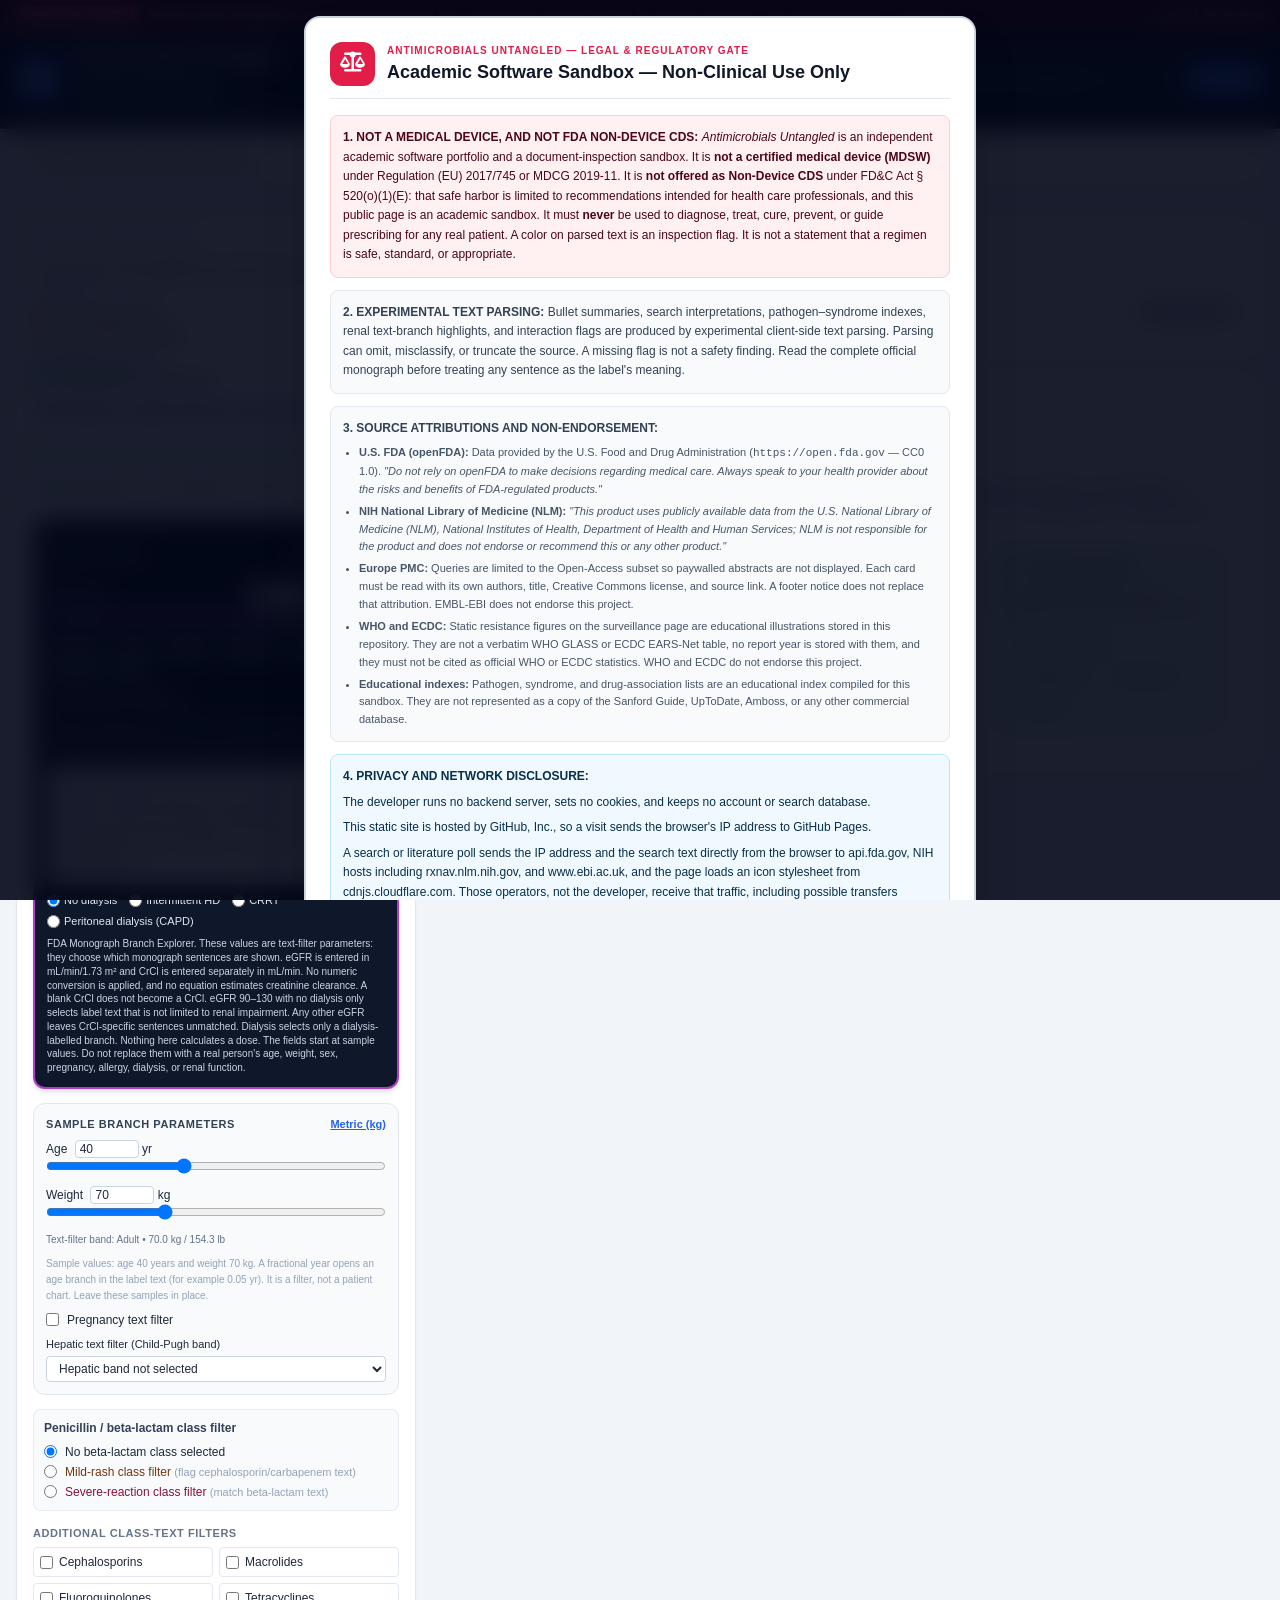
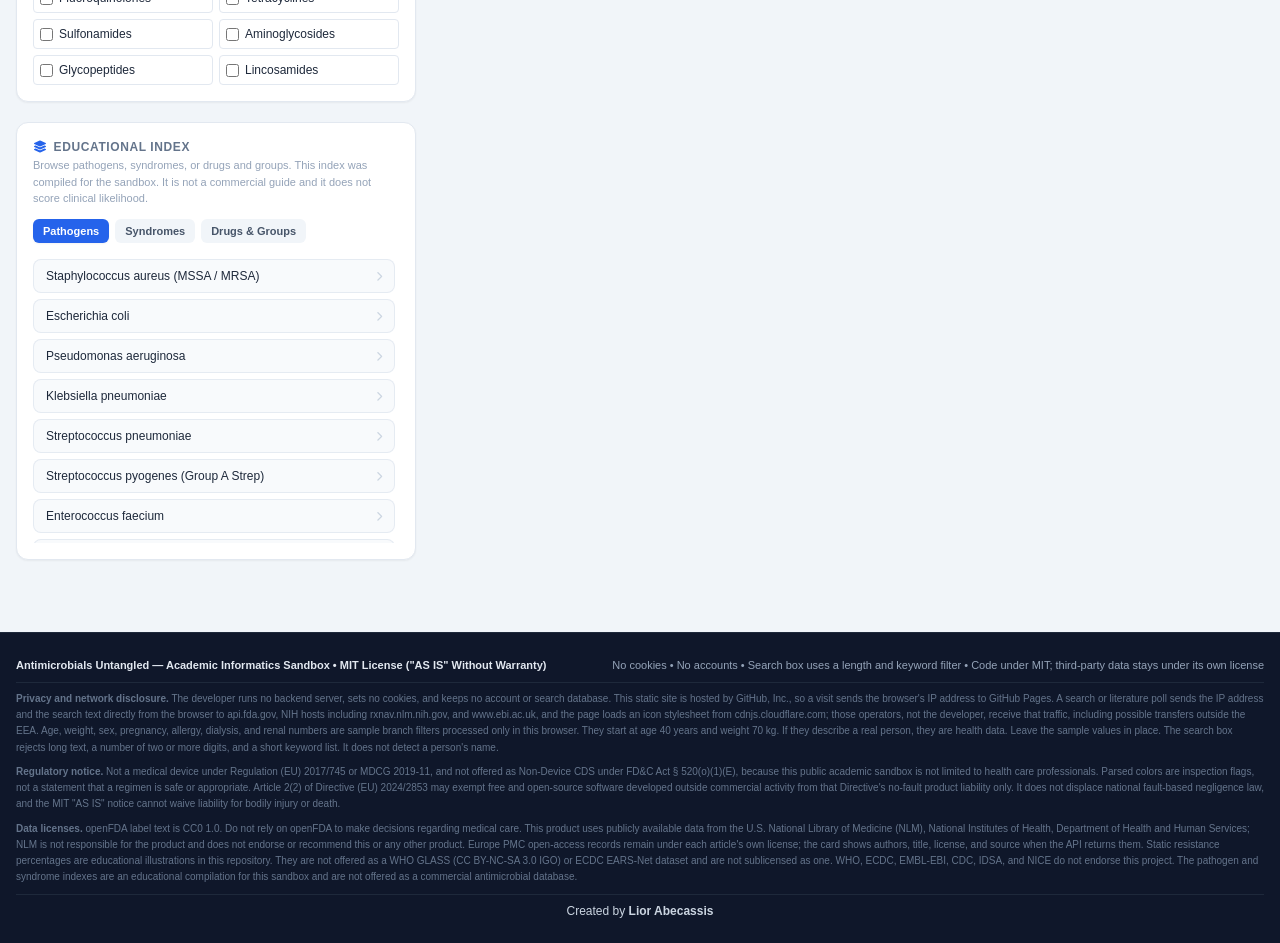
==== commit 6686ef6e: "Merge main into the ROI draft branch. Keep the latest notice and renal-text changes, and load the co" ====
--- a/index.html
+++ b/index.html
@@ -3,10 +3,10 @@
 <head>
   <meta charset="UTF-8">
   <meta name="viewport" content="width=device-width, initial-scale=1.0">
-  <meta http-equiv="Content-Security-Policy" content="form-action &#39;none&#39;; default-src &#39;self&#39; https: data: blob: &#39;unsafe-inline&#39; &#39;unsafe-eval&#39;; connect-src &#39;self&#39; https://api.fda.gov https://rxnav.nlm.nih.gov https://www.ebi.ac.uk; worker-src &#39;self&#39; blob:; object-src &#39;none&#39;; base-uri &#39;none&#39;">
+  <meta http-equiv="Content-Security-Policy" content="default-src &#39;self&#39;; script-src &#39;self&#39; &#39;unsafe-inline&#39;; style-src &#39;self&#39; &#39;unsafe-inline&#39; https://cdnjs.cloudflare.com; font-src https://cdnjs.cloudflare.com data:; img-src &#39;self&#39; data:; connect-src &#39;self&#39; https://api.fda.gov https://rxnav.nlm.nih.gov https://www.ebi.ac.uk; worker-src &#39;self&#39; blob:; object-src &#39;none&#39;; base-uri &#39;none&#39;; form-action &#39;none&#39;">
   <title>Antimicrobials Untangled v1.18 — Modular Prototype</title>
   <link rel="stylesheet" href="./amu-styles.css?v=20261110">
-  <link rel="preload" href="./amu-ui.js?v=20261112-search-load" as="script">
+  <link rel="preload" href="./amu-ui.js?v=20261112-merged" as="script">
   <link rel="preload" href="./amu-resistance.js" as="script">
   <link rel="stylesheet" href="https://cdnjs.cloudflare.com/ajax/libs/font-awesome/6.4.0/css/all.min.css" integrity="sha512-iecdLmaskl7CVkqkXNQ/ZH/XLlvWZOJyj7Yy7tcenmpD1ypASozpmT/E0iPtmFIB46ZmdtAc9eNBvH0H/ZpiBw==" crossorigin="anonymous" referrerpolicy="no-referrer">
   <style>
@@ -130,11 +130,12 @@
           <p>The developer runs no backend server, sets no cookies, and keeps no account or search database.</p>
           <p>This static site is hosted by GitHub, Inc., so a visit sends the browser's IP address to GitHub Pages.</p>
           <p>A search or literature poll sends the IP address and the search text directly from the browser to api.fda.gov, NIH hosts including rxnav.nlm.nih.gov, and www.ebi.ac.uk, and the page loads an icon stylesheet from cdnjs.cloudflare.com. Those operators, not the developer, receive that traffic, including possible transfers outside the EEA.</p>
+          <p>Age, weight, sex, pregnancy, allergy, dialysis, and renal numbers are sample branch filters. They start at age 40 years and weight 70 kg. They stay in this browser and are not sent to the developer. If they describe a real person, they are health data. Leave the sample values in place.</p>
         </div>
 
         <div class="p-3 rounded-lg bg-slate-50 border border-slate-200">
           <strong>5. MIT NOTICE AND WHAT IT DOES NOT WAIVE:</strong>
-          The source code is released free of charge, outside commercial activity, under the MIT License ("AS IS", without warranty). Article 2(2) of Directive (EU) 2024/2853 can exempt that kind of free and open-source software from the Directive's no-fault product liability. Article 2(4) preserves national fault-based negligence law. An "AS IS" notice cannot waive liability for bodily injury or death. Hosting this page is not the same thing as only publishing a source repository. The click-through records that this sandbox is not a basis for patient care.
+          The source code is released free of charge, outside commercial activity, under the MIT License ("AS IS", without warranty). Article 2(2) of Directive (EU) 2024/2853 can exempt that kind of free and open-source software from the Directive's no-fault product liability. Article 2(4) preserves national fault-based negligence law. An "AS IS" notice cannot waive liability for bodily injury or death. Hosting this page is not the same thing as only publishing a source repository. Choosing Acknowledge hides this notice in the current tab. It does not record acceptance, and it is not a contract.
         </div>
       </div>
 
@@ -222,7 +223,7 @@
           </button>
           <button id="navBtnResistances" onclick="switchPage(&#39;resistances&#39;)" class="px-3.5 py-1.5 rounded-lg text-xs font-bold transition-all flex items-center gap-2 text-slate-300 hover:text-white">
             <i class="fa-solid fa-chart-line"></i>
-            <span>Resistances (Daily Poll)</span>
+            <span>Resistance illustrations</span>
           </button>
         </nav>
       </div>
@@ -314,13 +315,13 @@
             <label class="flex items-center gap-1 cursor-pointer"><input type="radio" name="rrtMode" value="capd" onchange="syncRenalMetric()"> Peritoneal dialysis (CAPD)</label>
           </div>
           <input type="checkbox" id="renalFlag" class="hidden">
-          <p class="text-[10px] text-slate-300 leading-snug">FDA Monograph Branch Explorer. These values are text-filter parameters: they choose which monograph sentences are shown. eGFR is entered in mL/min/1.73 m² and CrCl is entered separately in mL/min. No numeric conversion is applied. A blank CrCl does not become a CrCl. eGFR 90–130 with no dialysis only selects label text that is not limited to renal impairment. Any other eGFR leaves CrCl-specific sentences unmatched. Dialysis selects only a dialysis-labelled branch. Nothing here calculates a dose.</p>
+          <p class="text-[10px] text-slate-300 leading-snug">FDA Monograph Branch Explorer. These values are text-filter parameters: they choose which monograph sentences are shown. eGFR is entered in mL/min/1.73 m² and CrCl is entered separately in mL/min. No numeric conversion is applied, and no equation estimates creatinine clearance. A blank CrCl does not become a CrCl. eGFR 90–130 with no dialysis only selects label text that is not limited to renal impairment. Any other eGFR leaves CrCl-specific sentences unmatched. Dialysis selects only a dialysis-labelled branch. Nothing here calculates a dose. The fields start at sample values. Do not replace them with a real person's age, weight, sex, pregnancy, allergy, dialysis, or renal function.</p>
         </div>
 
         <!-- MONOGRAPH BRANCH PARAMETERS -->
         <div class="p-3 rounded-xl bg-slate-50 border border-slate-200 space-y-2 text-xs">
           <div class="flex items-center justify-between">
-            <b class="text-slate-700 uppercase tracking-wider text-[11px]">Branch parameters</b>
+            <b class="text-slate-700 uppercase tracking-wider text-[11px]">Sample branch parameters</b>
             <button id="unitBtn" onclick="toggleUnits()" class="text-[11px] font-bold text-blue-600 underline">Metric (kg)</button>
           </div>
           <label class="block">Age
@@ -344,7 +345,7 @@
             <input id="wtRng" type="range" min="2" max="200" step="0.5" value="70" oninput="syncPt(&#39;wt&#39;,this.value)" class="w-full">
           </label>
           <div id="ptNote" class="text-[10px] text-slate-500"></div>
-          <p class="text-[10px] text-slate-400">A fractional year opens an age branch in the label text (for example 0.05 yr). It is a filter, not a patient chart.</p>
+          <p class="text-[10px] text-slate-400">Sample values: age 40 years and weight 70 kg. A fractional year opens an age branch in the label text (for example 0.05 yr). It is a filter, not a patient chart. Leave these samples in place.</p>
           <label class="flex items-center gap-2 cursor-pointer"><input type="checkbox" id="ptPreg" onchange="reFilterCurrentResults()" class="rounded"> Pregnancy text filter</label>
           <label class="block text-[11px]">Hepatic text filter (Child-Pugh band)
             <select id="ptHepClass" onchange="reFilterCurrentResults()" class="mt-1 w-full border border-slate-300 rounded px-2 py-1 text-xs bg-white">
@@ -545,19 +546,19 @@
     <section class="bg-white p-5 rounded-xl border border-slate-200 shadow-sm flex flex-col lg:flex-row lg:items-center justify-between gap-4">
       <div class="space-y-1.5">
         <div class="flex items-center gap-2 flex-wrap">
-          <span class="bg-emerald-100 text-emerald-900 text-[10px] font-extrabold uppercase tracking-wider px-2.5 py-0.5 rounded-full border border-emerald-300 flex items-center gap-1.5">
-            <span class="w-2 h-2 rounded-full bg-emerald-500"></span> Daily literature-index check
+          <span class="bg-slate-100 text-slate-800 text-[10px] font-extrabold uppercase tracking-wider px-2.5 py-0.5 rounded-full border border-slate-300 flex items-center gap-1.5">
+            <span class="w-2 h-2 rounded-full bg-slate-500"></span> Literature-index check
           </span>
           <span id="dailyPollTimestamp" class="text-[11px] font-mono bg-slate-100 text-slate-700 px-2 py-0.5 rounded border border-slate-200">
-            Syncing Daily Poll...
+            Literature index not checked yet
           </span>
           <button onclick="runDailyResistancePoll(true)" class="text-[11px] text-blue-600 hover:underline font-semibold flex items-center gap-1">
-            <i class="fa-solid fa-rotate"></i> Force Poll Refresh
+            <i class="fa-solid fa-rotate"></i> Refresh literature index
           </button>
         </div>
-        <h2 class="text-xl font-bold text-slate-900">Bacterial Resistance Surveillance &amp; Open-Access Literature Poll</h2>
+        <h2 class="text-xl font-bold text-slate-900">Illustrative resistance figures and open-access literature</h2>
         <p class="text-xs text-slate-500">
-          Shows developer-compiled illustrative percentages beside an automated <strong>once-daily</strong> poll of <strong>Open-Access</strong> Europe PMC records. The percentages are not official surveillance statistics.
+          Shows developer-compiled illustrative percentages beside a count of <strong>Open-Access</strong> Europe PMC records. The percentages are static illustrations in this repository. They are not official surveillance statistics, and the literature check does not update them.
         </p>
       </div>
 
@@ -610,7 +611,7 @@
           <div class="flex gap-1.5">
             <input type="text" id="pmcQueryInput" autocomplete="off" placeholder="Search OA resistance papers (no names or identifiers)..." onkeydown="if(event.key === &#39;Enter&#39;) fetchLiveSurveillancePapers()" class="flex-1 bg-slate-800 text-white text-xs rounded-lg px-3 py-1.5 border border-slate-700 focus:outline-none focus:border-blue-500">
             <button onclick="fetchLiveSurveillancePapers()" class="bg-blue-600 hover:bg-blue-500 text-white text-xs font-semibold px-3 py-1.5 rounded-lg">
-              Poll OA
+              Search OA
             </button>
           </div>
 
@@ -632,10 +633,10 @@
     <div class="max-w-7xl mx-auto space-y-2">
       <div class="flex flex-col md:flex-row md:items-center justify-between gap-2 border-b border-slate-800 pb-2">
         <span class="font-bold text-slate-200">Antimicrobials Untangled — Academic Informatics Sandbox • MIT License ("AS IS" Without Warranty)</span>
-        <span>No cookies • No accounts • Search-box identifier block active • Code under MIT; third-party data stays under its own license</span>
+        <span>No cookies • No accounts • Search box uses a length and keyword filter • Code under MIT; third-party data stays under its own license</span>
       </div>
       <p class="leading-relaxed text-[10px] text-slate-500">
-        <strong>Privacy and network disclosure.</strong> The developer runs no backend server, sets no cookies, and keeps no account or search database. This static site is hosted by GitHub, Inc., so a visit sends the browser's IP address to GitHub Pages. A search or literature poll sends the IP address and the search text directly from the browser to api.fda.gov, NIH hosts including rxnav.nlm.nih.gov, and www.ebi.ac.uk, and the page loads an icon stylesheet from cdnjs.cloudflare.com; those operators, not the developer, receive that traffic, including possible transfers outside the EEA.
+        <strong>Privacy and network disclosure.</strong> The developer runs no backend server, sets no cookies, and keeps no account or search database. This static site is hosted by GitHub, Inc., so a visit sends the browser's IP address to GitHub Pages. A search or literature poll sends the IP address and the search text directly from the browser to api.fda.gov, NIH hosts including rxnav.nlm.nih.gov, and www.ebi.ac.uk, and the page loads an icon stylesheet from cdnjs.cloudflare.com; those operators, not the developer, receive that traffic, including possible transfers outside the EEA. Age, weight, sex, pregnancy, allergy, dialysis, and renal numbers are sample branch filters processed only in this browser. They start at age 40 years and weight 70 kg. If they describe a real person, they are health data. Leave the sample values in place. The search box rejects long text, a number of two or more digits, and a short keyword list. It does not detect a person's name.
       </p>
       <p class="leading-relaxed text-[10px] text-slate-500">
         <strong>Regulatory notice.</strong> Not a medical device under Regulation (EU) 2017/745 or MDCG 2019-11, and not offered as Non-Device CDS under FD&amp;C Act § 520(o)(1)(E), because this public academic sandbox is not limited to health care professionals. Parsed colors are inspection flags, not a statement that a regimen is safe or appropriate. Article 2(2) of Directive (EU) 2024/2853 may exempt free and open-source software developed outside commercial activity from that Directive's no-fault product liability only. It does not displace national fault-based negligence law, and the MIT "AS IS" notice cannot waive liability for bodily injury or death.
@@ -652,6 +653,6 @@
   <noscript>This prototype requires JavaScript to load the database and application.</noscript>
   <script defer src="./amu-engine.js?v=1.1.2"></script>
   <script defer src="./amu-feature-data.js"></script>
-  <script defer src="./amu-integration.js?v=1.2.2"></script>
+  <script defer src="./amu-integration.js?v=20261112-roi"></script>
 </body>
 </html>
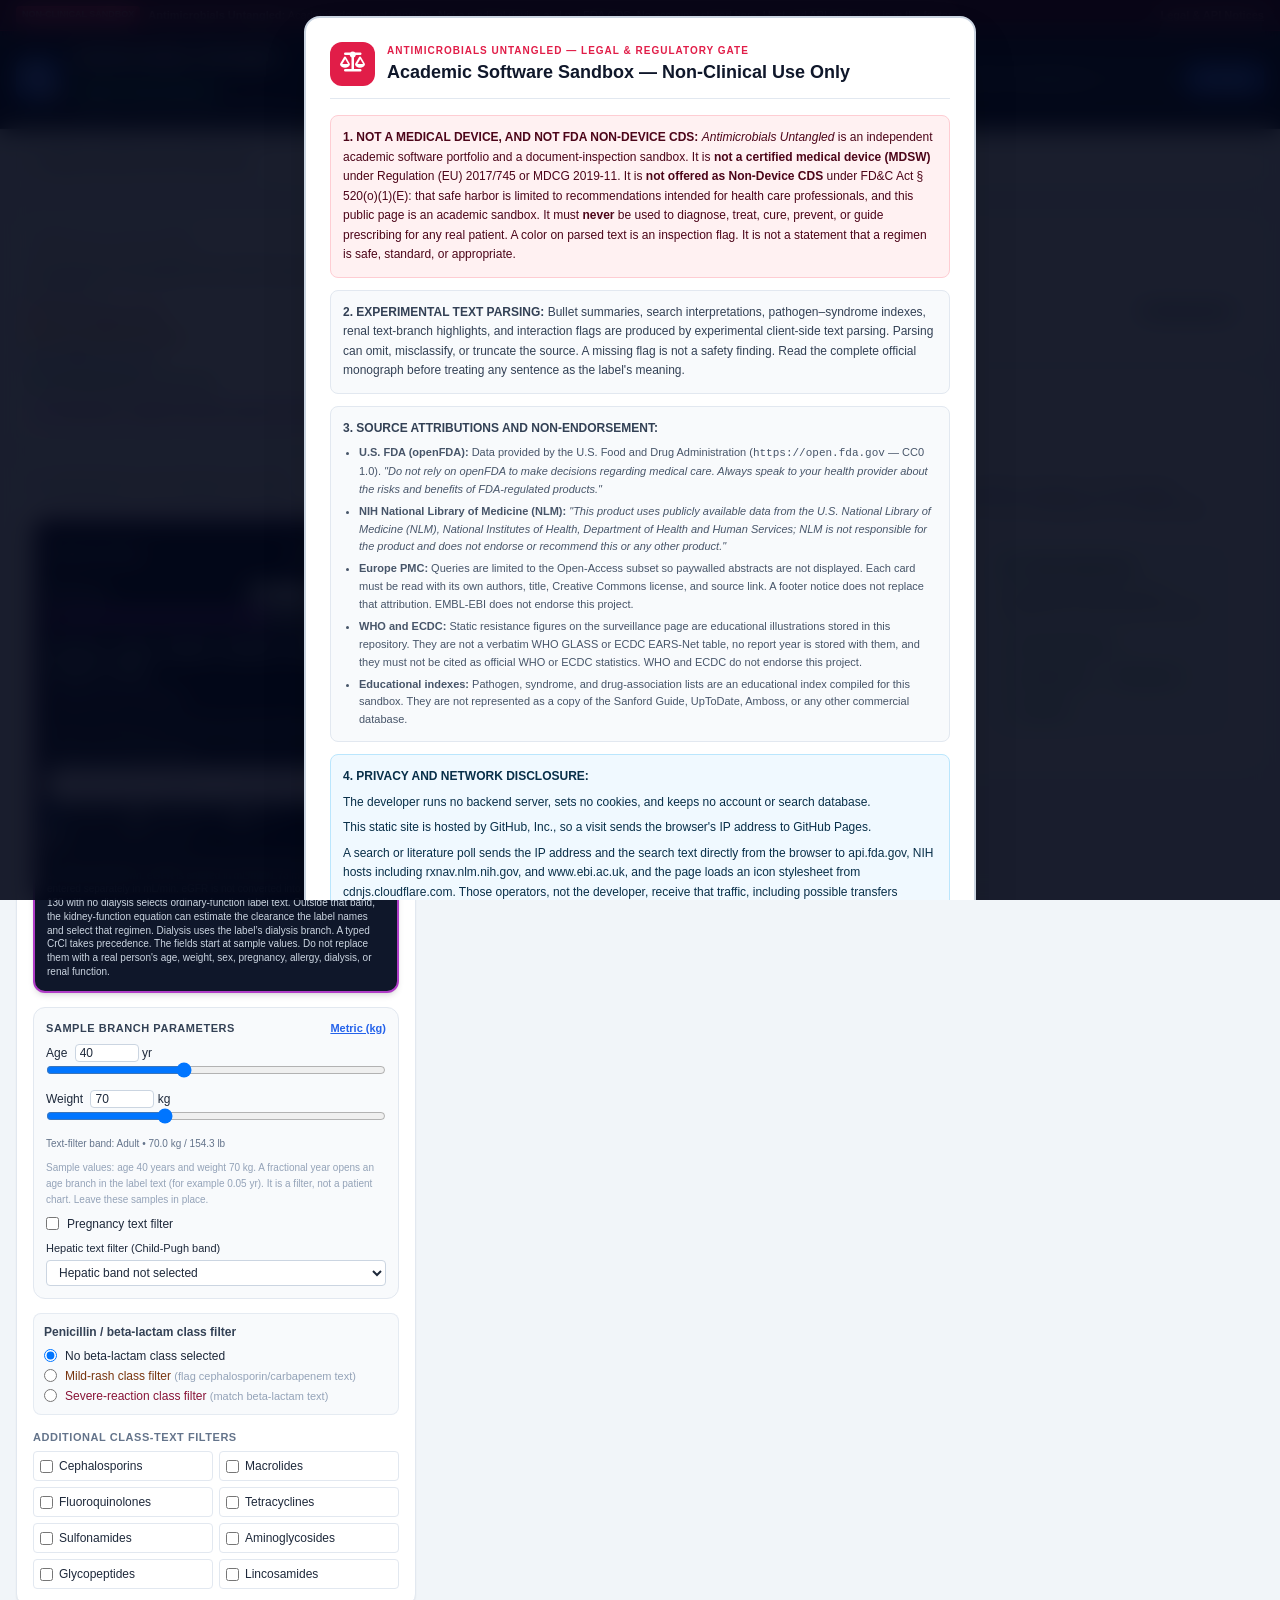
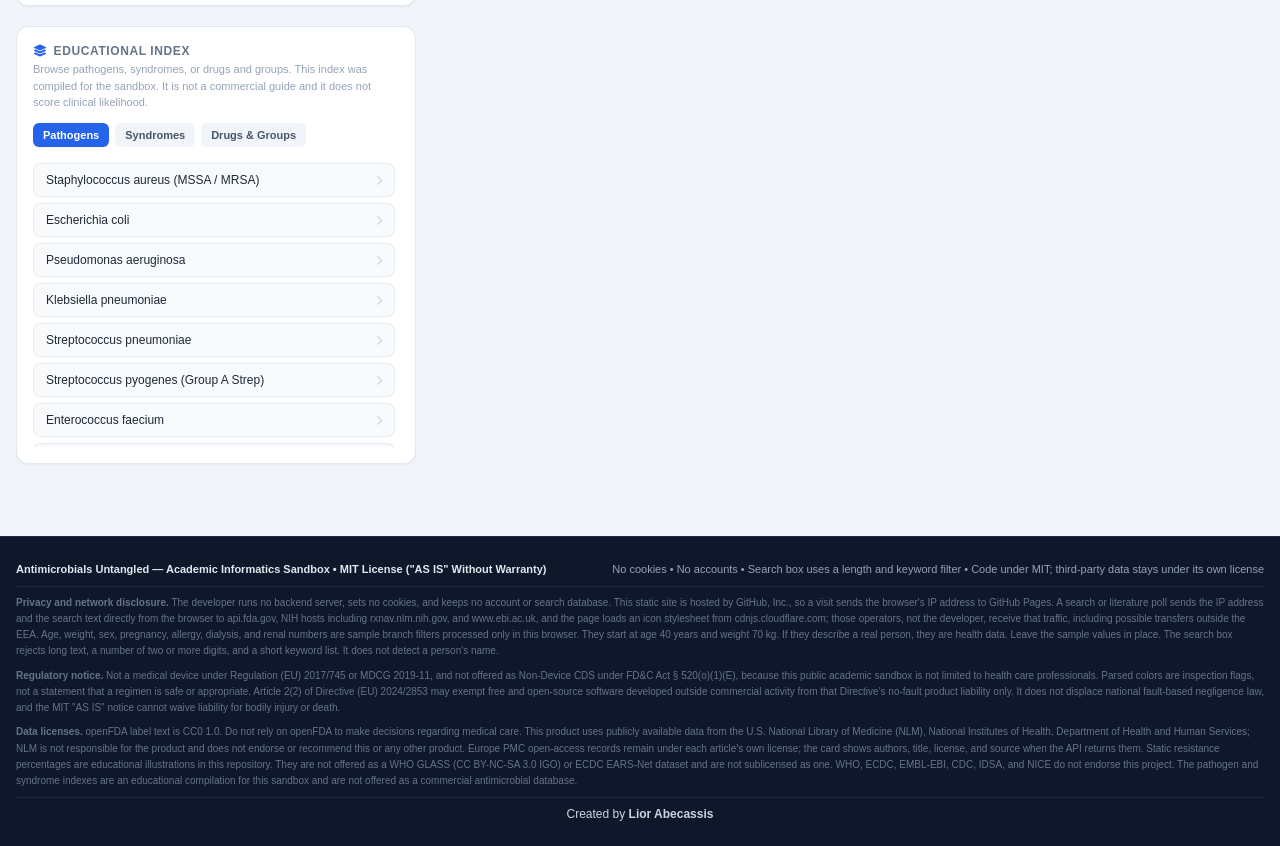
==== commit f0337dfc: "Restore renal regimen selection for special kidney function. The clearance estimator had been stubbe" ====
--- a/index.html
+++ b/index.html
@@ -6,7 +6,7 @@
   <meta http-equiv="Content-Security-Policy" content="default-src &#39;self&#39;; script-src &#39;self&#39; &#39;unsafe-inline&#39;; style-src &#39;self&#39; &#39;unsafe-inline&#39; https://cdnjs.cloudflare.com; font-src https://cdnjs.cloudflare.com data:; img-src &#39;self&#39; data:; connect-src &#39;self&#39; https://api.fda.gov https://rxnav.nlm.nih.gov https://www.ebi.ac.uk; worker-src &#39;self&#39; blob:; object-src &#39;none&#39;; base-uri &#39;none&#39;; form-action &#39;none&#39;">
   <title>Antimicrobials Untangled v1.18 — Modular Prototype</title>
   <link rel="stylesheet" href="./amu-styles.css?v=20261110">
-  <link rel="preload" href="./amu-ui.js?v=20261112-merged" as="script">
+  <link rel="preload" href="./amu-ui.js?v=20261112-label-fetch" as="script">
   <link rel="preload" href="./amu-resistance.js" as="script">
   <link rel="stylesheet" href="https://cdnjs.cloudflare.com/ajax/libs/font-awesome/6.4.0/css/all.min.css" integrity="sha512-iecdLmaskl7CVkqkXNQ/ZH/XLlvWZOJyj7Yy7tcenmpD1ypASozpmT/E0iPtmFIB46ZmdtAc9eNBvH0H/ZpiBw==" crossorigin="anonymous" referrerpolicy="no-referrer">
   <style>
@@ -315,7 +315,7 @@
             <label class="flex items-center gap-1 cursor-pointer"><input type="radio" name="rrtMode" value="capd" onchange="syncRenalMetric()"> Peritoneal dialysis (CAPD)</label>
           </div>
           <input type="checkbox" id="renalFlag" class="hidden">
-          <p class="text-[10px] text-slate-300 leading-snug">FDA Monograph Branch Explorer. These values are text-filter parameters: they choose which monograph sentences are shown. eGFR is entered in mL/min/1.73 m² and CrCl is entered separately in mL/min. No numeric conversion is applied, and no equation estimates creatinine clearance. A blank CrCl does not become a CrCl. eGFR 90–130 with no dialysis only selects label text that is not limited to renal impairment. Any other eGFR leaves CrCl-specific sentences unmatched. Dialysis selects only a dialysis-labelled branch. Nothing here calculates a dose. The fields start at sample values. Do not replace them with a real person's age, weight, sex, pregnancy, allergy, dialysis, or renal function.</p>
+          <p class="text-[10px] text-slate-300 leading-snug">FDA Monograph Branch Explorer. These values choose which monograph sentences are shown. eGFR is entered in mL/min/1.73 m² and CrCl is entered separately in mL/min. eGFR is not converted into CrCl. eGFR 90–130 with no dialysis selects ordinary-function label text. Outside that band, the kidney-function equation can estimate the clearance the label names and select that regimen. Dialysis uses the label’s dialysis branch. A typed CrCl takes precedence. The fields start at sample values. Do not replace them with a real person's age, weight, sex, pregnancy, allergy, dialysis, or renal function.</p>
         </div>
 
         <!-- MONOGRAPH BRANCH PARAMETERS -->
@@ -653,6 +653,6 @@
   <noscript>This prototype requires JavaScript to load the database and application.</noscript>
   <script defer src="./amu-engine.js?v=1.1.2"></script>
   <script defer src="./amu-feature-data.js"></script>
-  <script defer src="./amu-integration.js?v=20261112-roi"></script>
+  <script defer src="./amu-integration.js?v=20261113-renal"></script>
 </body>
 </html>
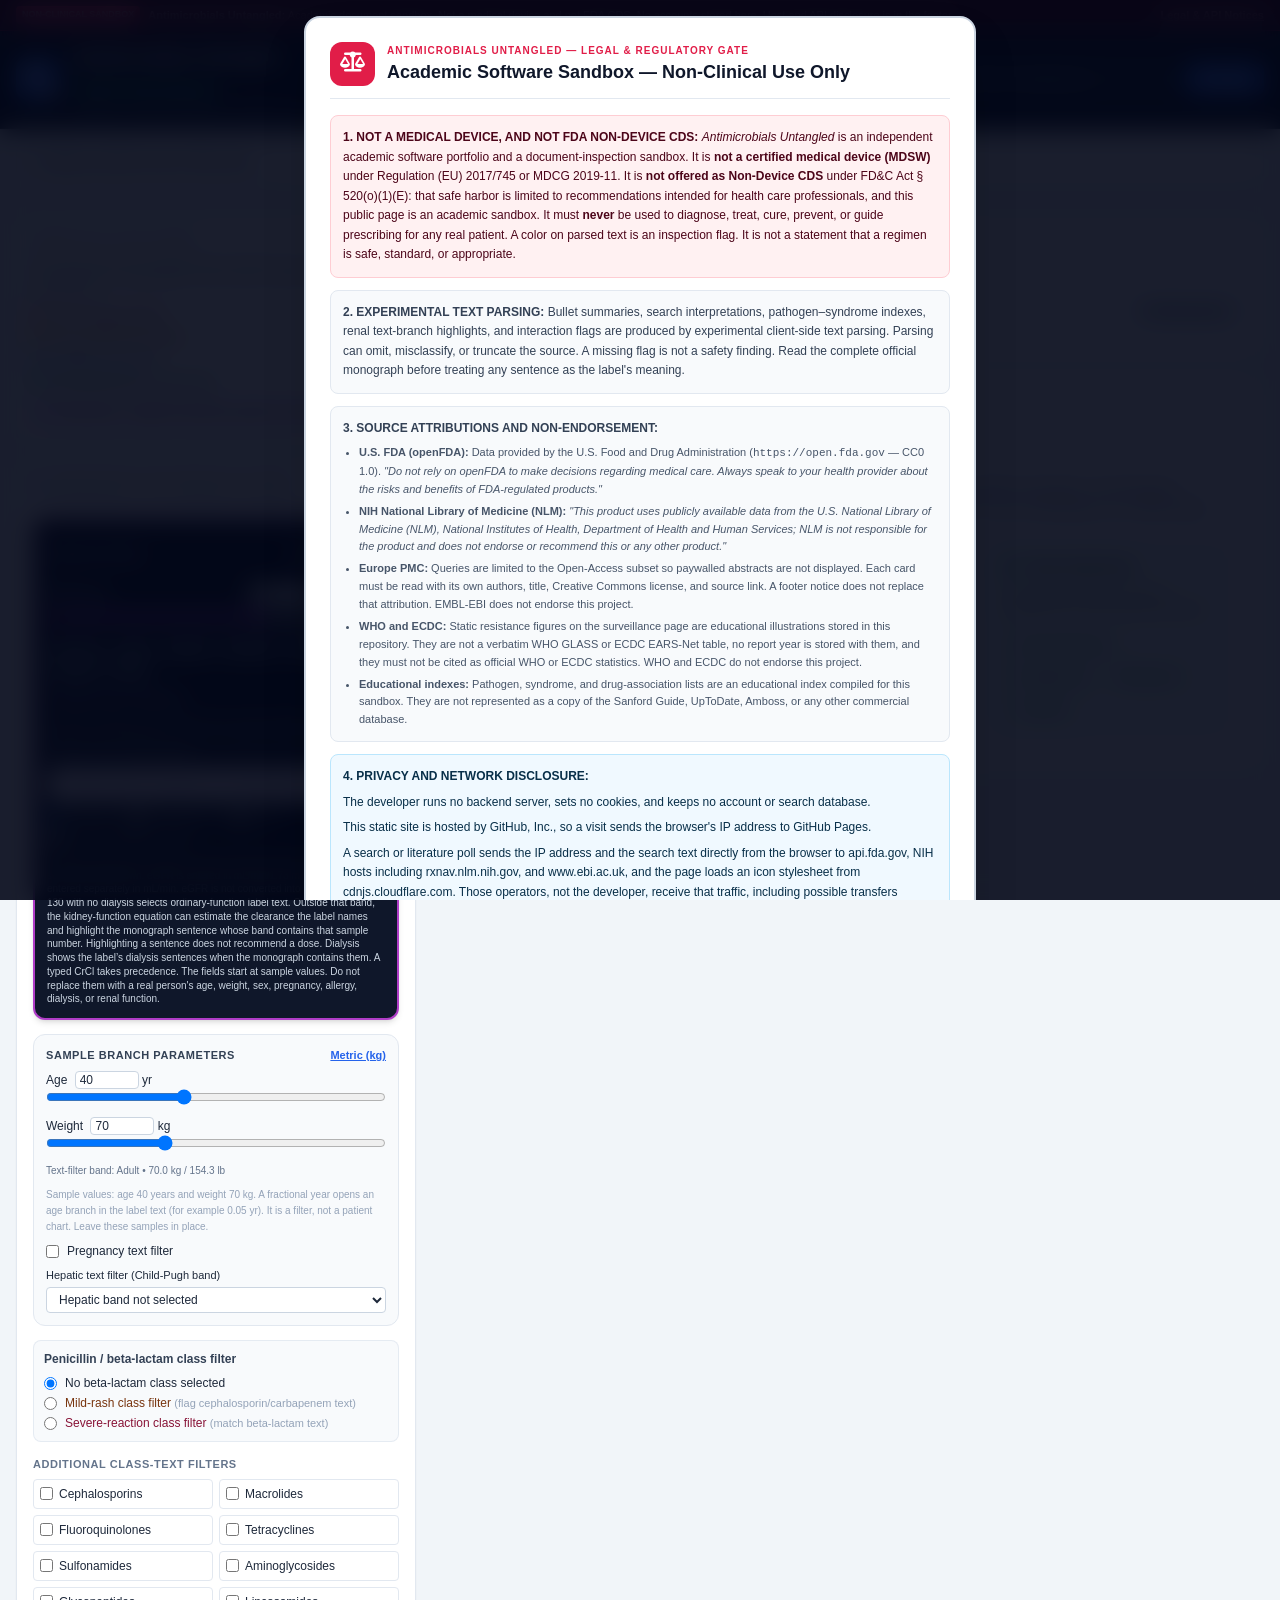
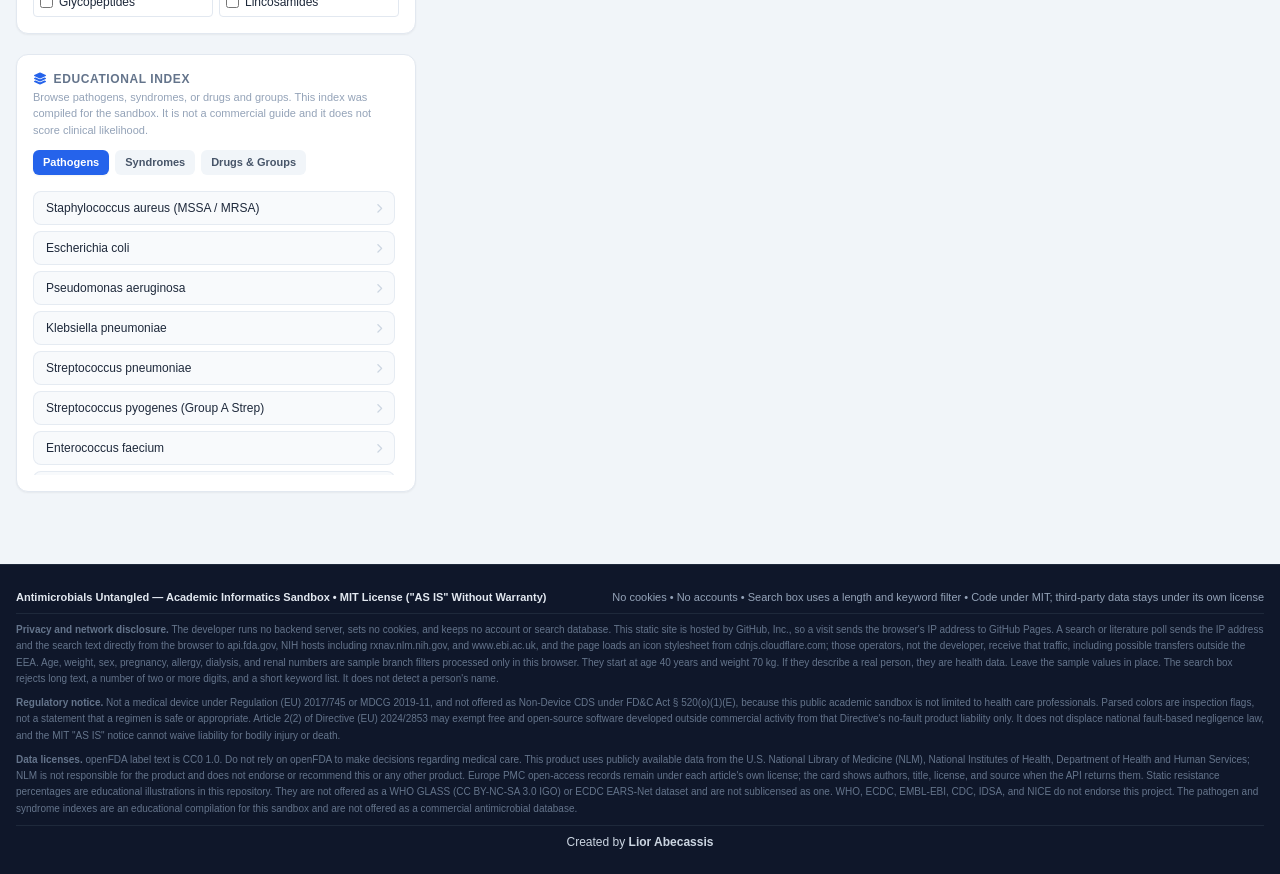
==== commit 889723ad: "Frame kidney-function matches as monograph text. Keep clearance estimation and the sentence whose ba" ====
--- a/index.html
+++ b/index.html
@@ -6,7 +6,7 @@
   <meta http-equiv="Content-Security-Policy" content="default-src &#39;self&#39;; script-src &#39;self&#39; &#39;unsafe-inline&#39;; style-src &#39;self&#39; &#39;unsafe-inline&#39; https://cdnjs.cloudflare.com; font-src https://cdnjs.cloudflare.com data:; img-src &#39;self&#39; data:; connect-src &#39;self&#39; https://api.fda.gov https://rxnav.nlm.nih.gov https://www.ebi.ac.uk; worker-src &#39;self&#39; blob:; object-src &#39;none&#39;; base-uri &#39;none&#39;; form-action &#39;none&#39;">
   <title>Antimicrobials Untangled v1.18 — Modular Prototype</title>
   <link rel="stylesheet" href="./amu-styles.css?v=20261110">
-  <link rel="preload" href="./amu-ui.js?v=20261112-label-fetch" as="script">
+  <link rel="preload" href="./amu-ui.js?v=20261113-renal-text" as="script">
   <link rel="preload" href="./amu-resistance.js" as="script">
   <link rel="stylesheet" href="https://cdnjs.cloudflare.com/ajax/libs/font-awesome/6.4.0/css/all.min.css" integrity="sha512-iecdLmaskl7CVkqkXNQ/ZH/XLlvWZOJyj7Yy7tcenmpD1ypASozpmT/E0iPtmFIB46ZmdtAc9eNBvH0H/ZpiBw==" crossorigin="anonymous" referrerpolicy="no-referrer">
   <style>
@@ -315,7 +315,7 @@
             <label class="flex items-center gap-1 cursor-pointer"><input type="radio" name="rrtMode" value="capd" onchange="syncRenalMetric()"> Peritoneal dialysis (CAPD)</label>
           </div>
           <input type="checkbox" id="renalFlag" class="hidden">
-          <p class="text-[10px] text-slate-300 leading-snug">FDA Monograph Branch Explorer. These values choose which monograph sentences are shown. eGFR is entered in mL/min/1.73 m² and CrCl is entered separately in mL/min. eGFR is not converted into CrCl. eGFR 90–130 with no dialysis selects ordinary-function label text. Outside that band, the kidney-function equation can estimate the clearance the label names and select that regimen. Dialysis uses the label’s dialysis branch. A typed CrCl takes precedence. The fields start at sample values. Do not replace them with a real person's age, weight, sex, pregnancy, allergy, dialysis, or renal function.</p>
+          <p class="text-[10px] text-slate-300 leading-snug">FDA Monograph Branch Explorer. These values choose which monograph sentences are shown. eGFR is entered in mL/min/1.73 m² and CrCl is entered separately in mL/min. eGFR is not converted into CrCl. eGFR 90–130 with no dialysis selects ordinary-function label text. Outside that band, the kidney-function equation can estimate the clearance the label names and highlight the monograph sentence whose band contains that sample number. Highlighting a sentence does not recommend a dose. Dialysis shows the label’s dialysis sentences when the monograph contains them. A typed CrCl takes precedence. The fields start at sample values. Do not replace them with a real person's age, weight, sex, pregnancy, allergy, dialysis, or renal function.</p>
         </div>
 
         <!-- MONOGRAPH BRANCH PARAMETERS -->
@@ -653,6 +653,6 @@
   <noscript>This prototype requires JavaScript to load the database and application.</noscript>
   <script defer src="./amu-engine.js?v=1.1.2"></script>
   <script defer src="./amu-feature-data.js"></script>
-  <script defer src="./amu-integration.js?v=20261113-renal"></script>
+  <script defer src="./amu-integration.js?v=20261113-renal-text"></script>
 </body>
 </html>
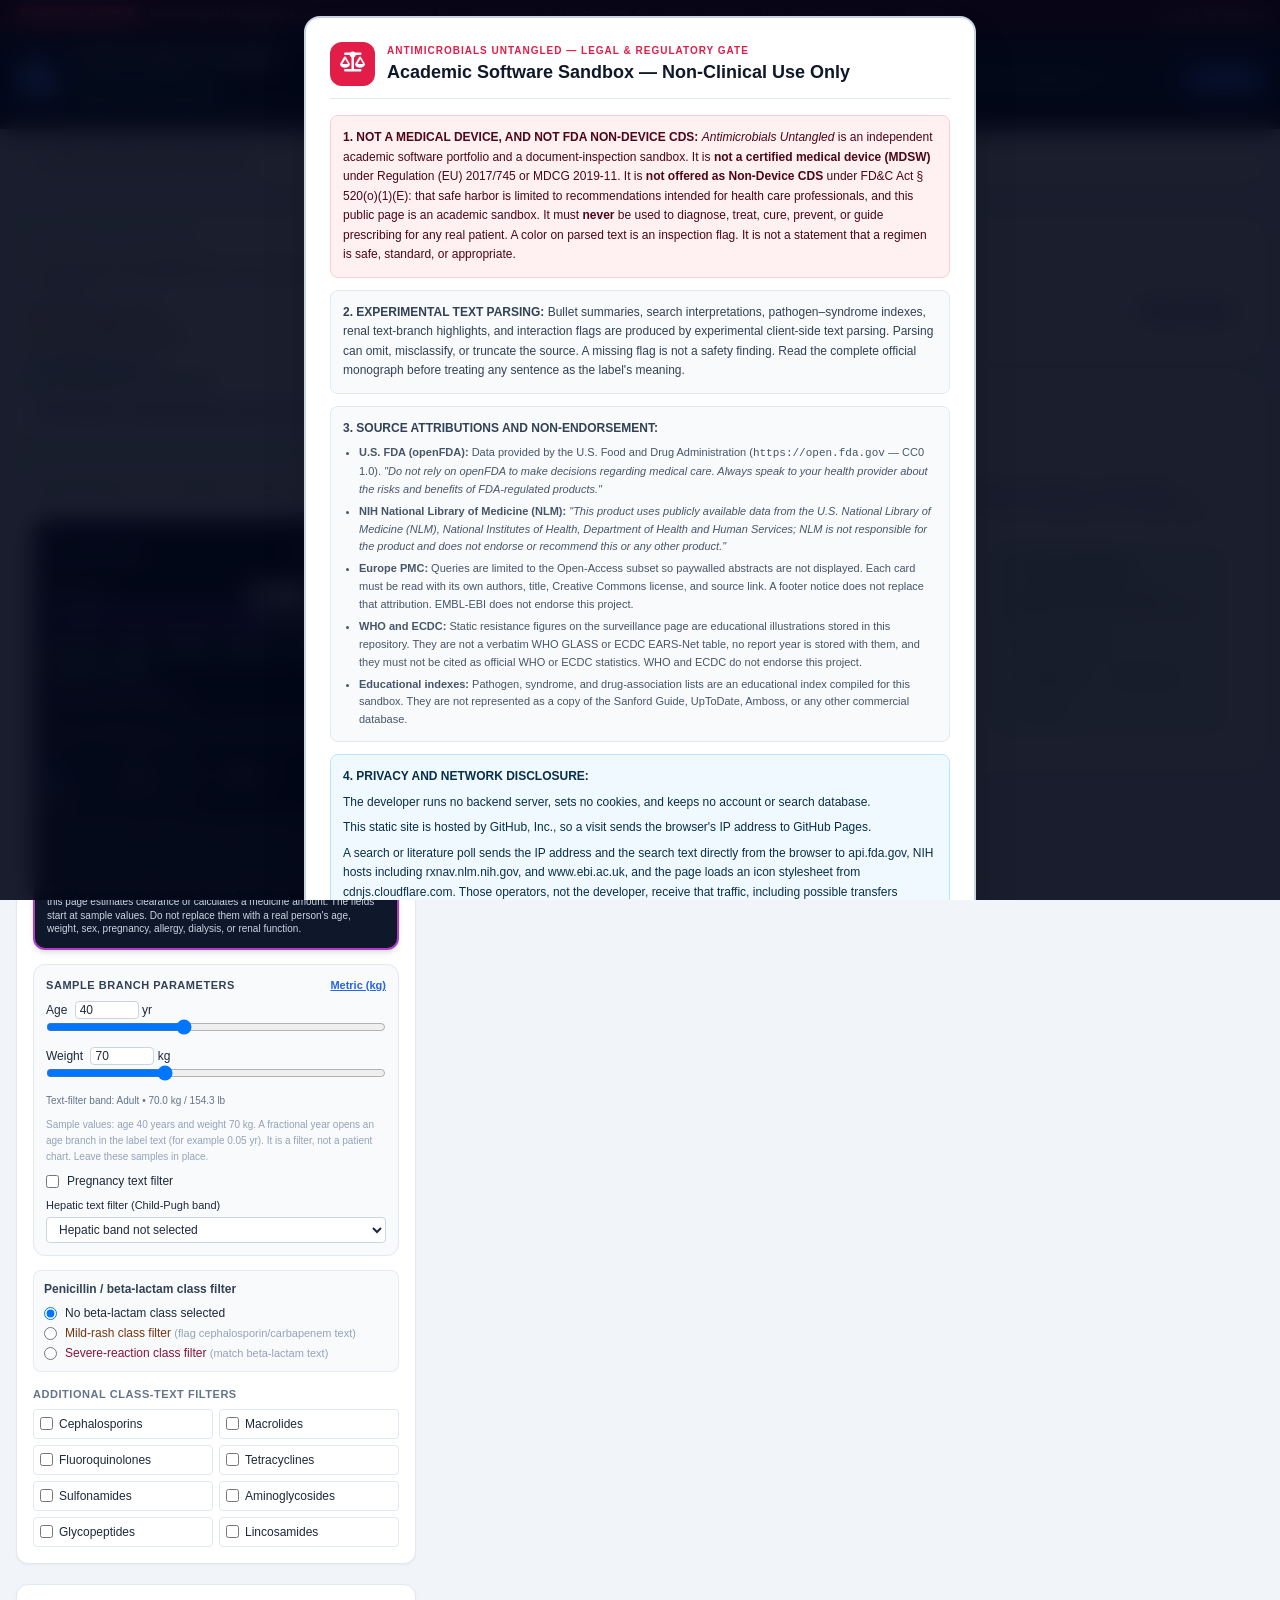
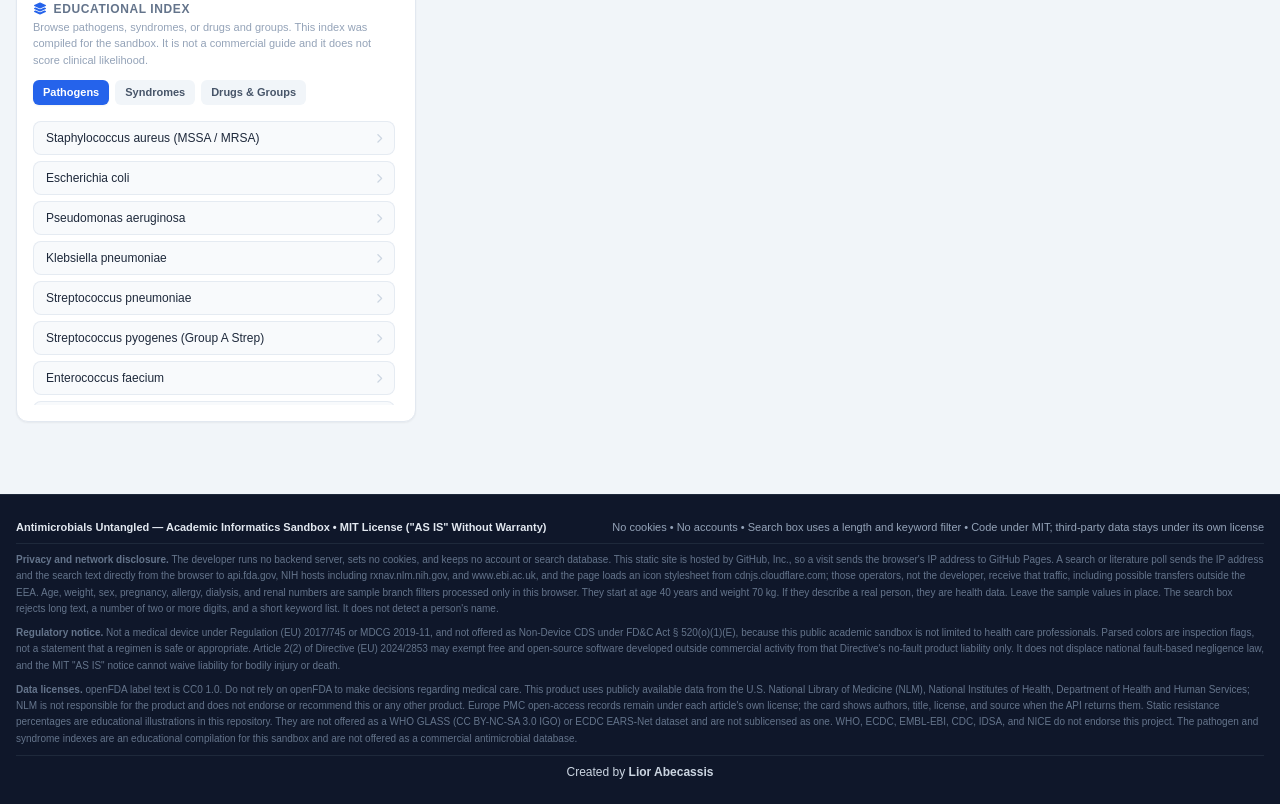
==== commit 96370474: "Stop clearance equations and keep label-sentence filters. Typed age, weight, pregnancy, liver, dialy" ====
--- a/index.html
+++ b/index.html
@@ -6,7 +6,7 @@
   <meta http-equiv="Content-Security-Policy" content="default-src &#39;self&#39;; script-src &#39;self&#39; &#39;unsafe-inline&#39;; style-src &#39;self&#39; &#39;unsafe-inline&#39; https://cdnjs.cloudflare.com; font-src https://cdnjs.cloudflare.com data:; img-src &#39;self&#39; data:; connect-src &#39;self&#39; https://api.fda.gov https://rxnav.nlm.nih.gov https://www.ebi.ac.uk; worker-src &#39;self&#39; blob:; object-src &#39;none&#39;; base-uri &#39;none&#39;; form-action &#39;none&#39;">
   <title>Antimicrobials Untangled v1.18 — Modular Prototype</title>
   <link rel="stylesheet" href="./amu-styles.css?v=20261110">
-  <link rel="preload" href="./amu-ui.js?v=20261113-renal-text" as="script">
+  <link rel="preload" href="./amu-ui.js?v=20261113-nocalc" as="script">
   <link rel="preload" href="./amu-resistance.js" as="script">
   <link rel="stylesheet" href="https://cdnjs.cloudflare.com/ajax/libs/font-awesome/6.4.0/css/all.min.css" integrity="sha512-iecdLmaskl7CVkqkXNQ/ZH/XLlvWZOJyj7Yy7tcenmpD1ypASozpmT/E0iPtmFIB46ZmdtAc9eNBvH0H/ZpiBw==" crossorigin="anonymous" referrerpolicy="no-referrer">
   <style>
@@ -315,7 +315,7 @@
             <label class="flex items-center gap-1 cursor-pointer"><input type="radio" name="rrtMode" value="capd" onchange="syncRenalMetric()"> Peritoneal dialysis (CAPD)</label>
           </div>
           <input type="checkbox" id="renalFlag" class="hidden">
-          <p class="text-[10px] text-slate-300 leading-snug">FDA Monograph Branch Explorer. These values choose which monograph sentences are shown. eGFR is entered in mL/min/1.73 m² and CrCl is entered separately in mL/min. eGFR is not converted into CrCl. eGFR 90–130 with no dialysis selects ordinary-function label text. Outside that band, the kidney-function equation can estimate the clearance the label names and highlight the monograph sentence whose band contains that sample number. Highlighting a sentence does not recommend a dose. Dialysis shows the label’s dialysis sentences when the monograph contains them. A typed CrCl takes precedence. The fields start at sample values. Do not replace them with a real person's age, weight, sex, pregnancy, allergy, dialysis, or renal function.</p>
+          <p class="text-[10px] text-slate-300 leading-snug">FDA Monograph Branch Explorer. These values choose which monograph sentences are shown. eGFR is entered in mL/min/1.73 m² and CrCl is entered separately in mL/min. eGFR is not converted into CrCl. eGFR 90–130 with no dialysis selects ordinary-function label text. Outside that band, CrCl-specific sentences stay hidden until a CrCl is typed. Dialysis shows the label’s dialysis sentences when the monograph contains them. Nothing on this page estimates clearance or calculates a medicine amount. The fields start at sample values. Do not replace them with a real person's age, weight, sex, pregnancy, allergy, dialysis, or renal function.</p>
         </div>
 
         <!-- MONOGRAPH BRANCH PARAMETERS -->
@@ -653,6 +653,6 @@
   <noscript>This prototype requires JavaScript to load the database and application.</noscript>
   <script defer src="./amu-engine.js?v=1.1.2"></script>
   <script defer src="./amu-feature-data.js"></script>
-  <script defer src="./amu-integration.js?v=20261113-renal-text"></script>
+  <script defer src="./amu-integration.js?v=20261113-nocalc"></script>
 </body>
 </html>
